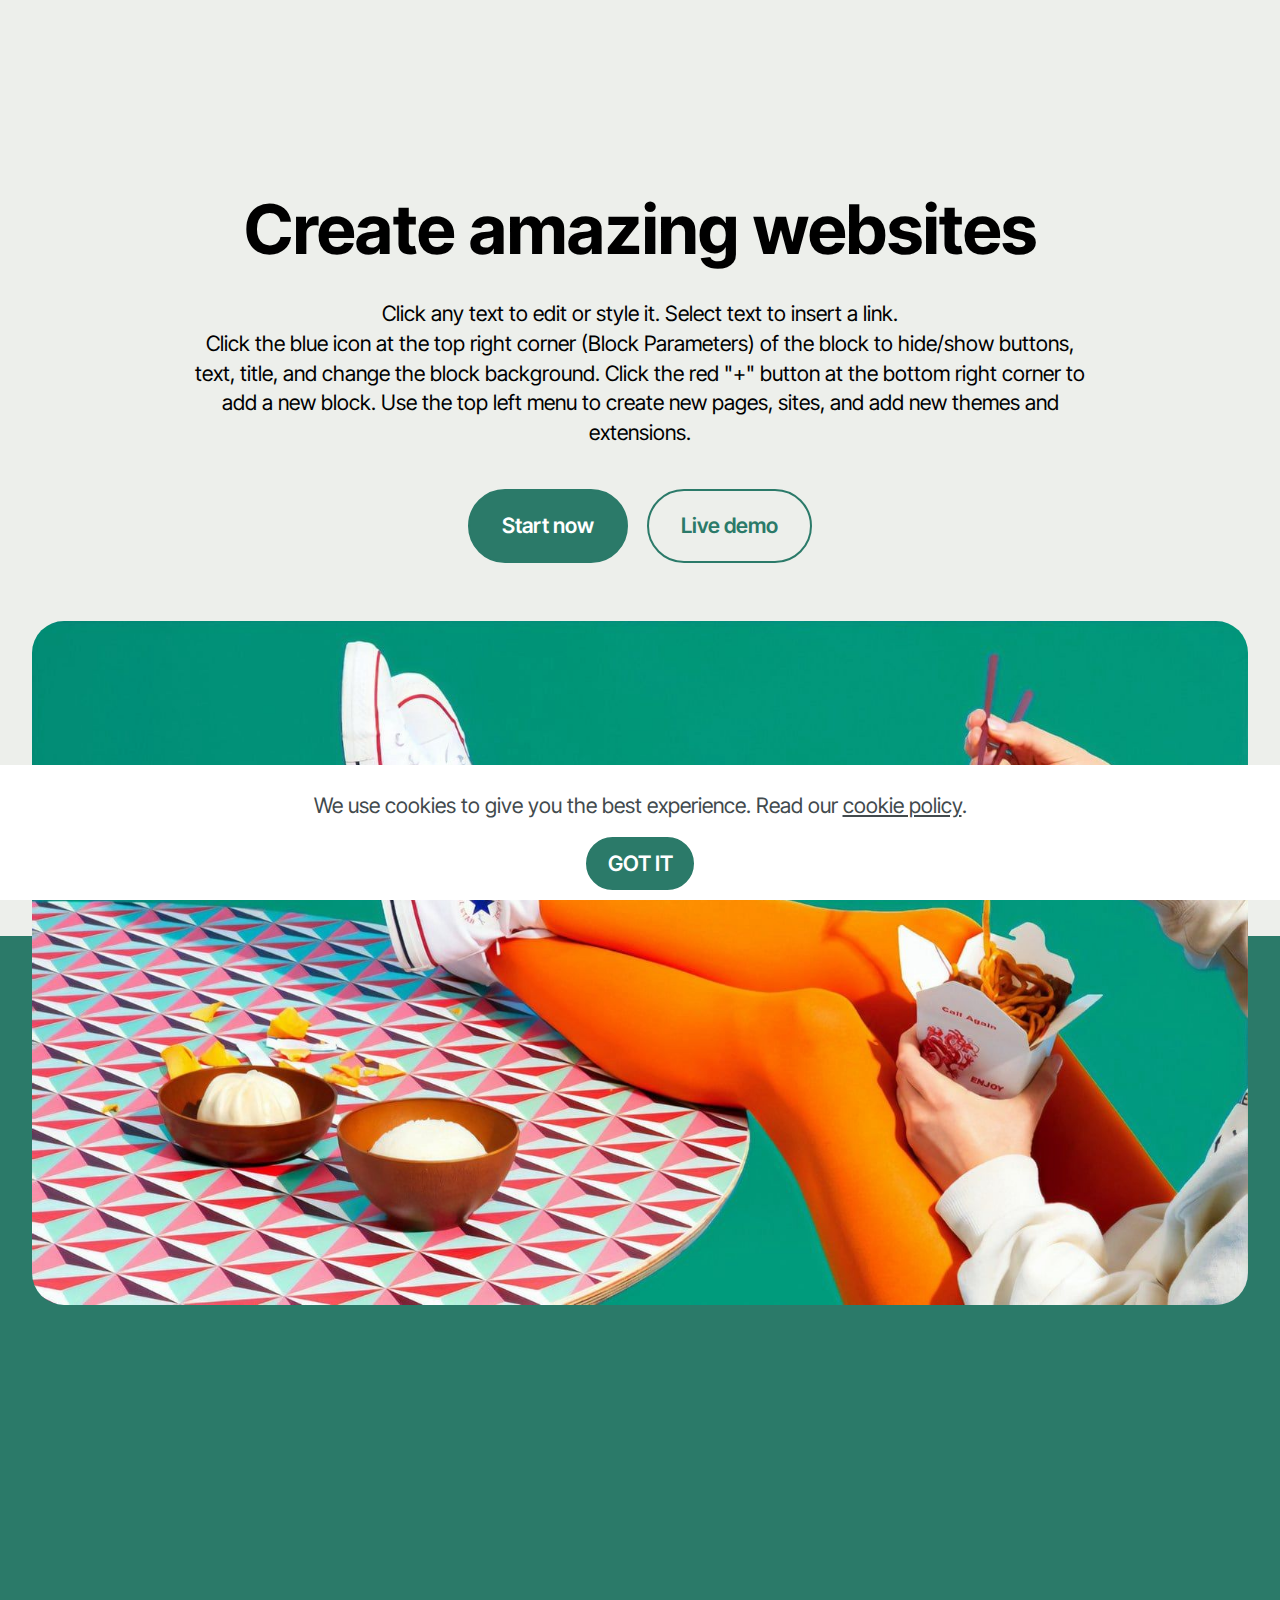
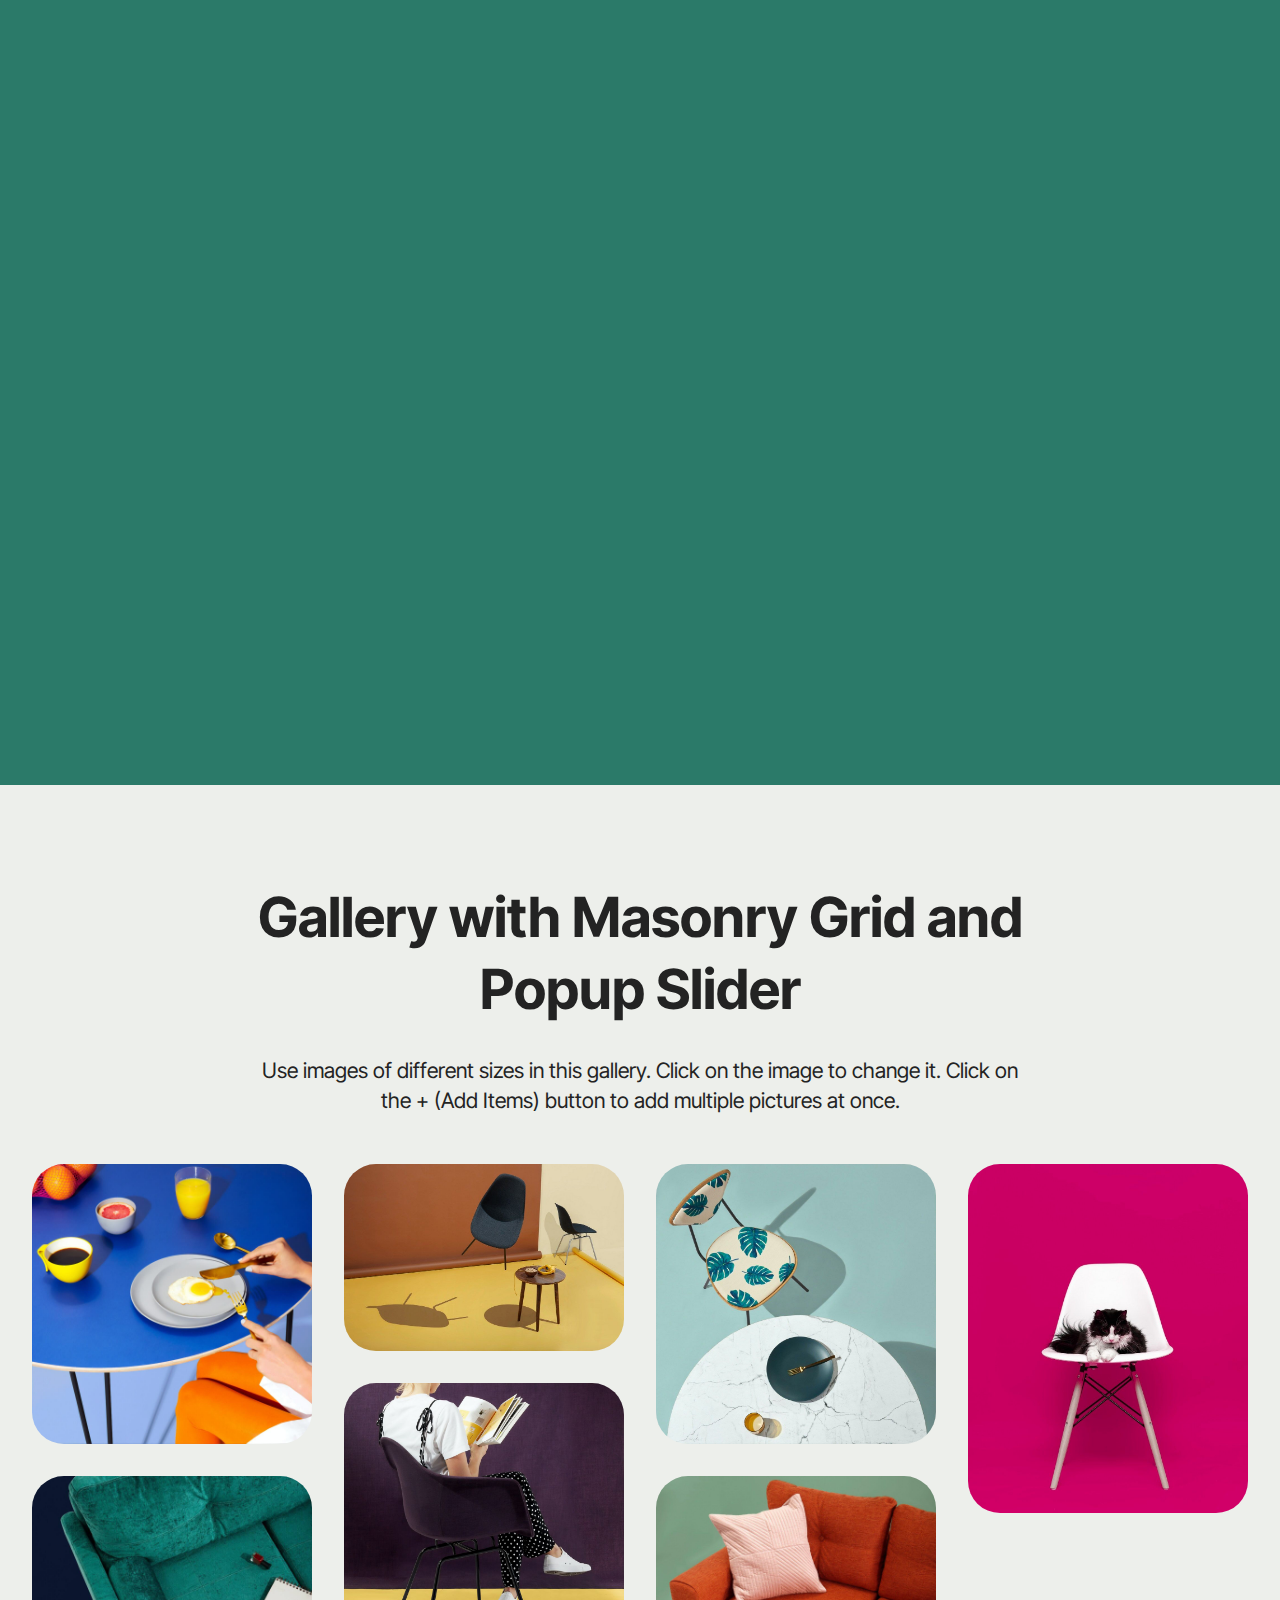
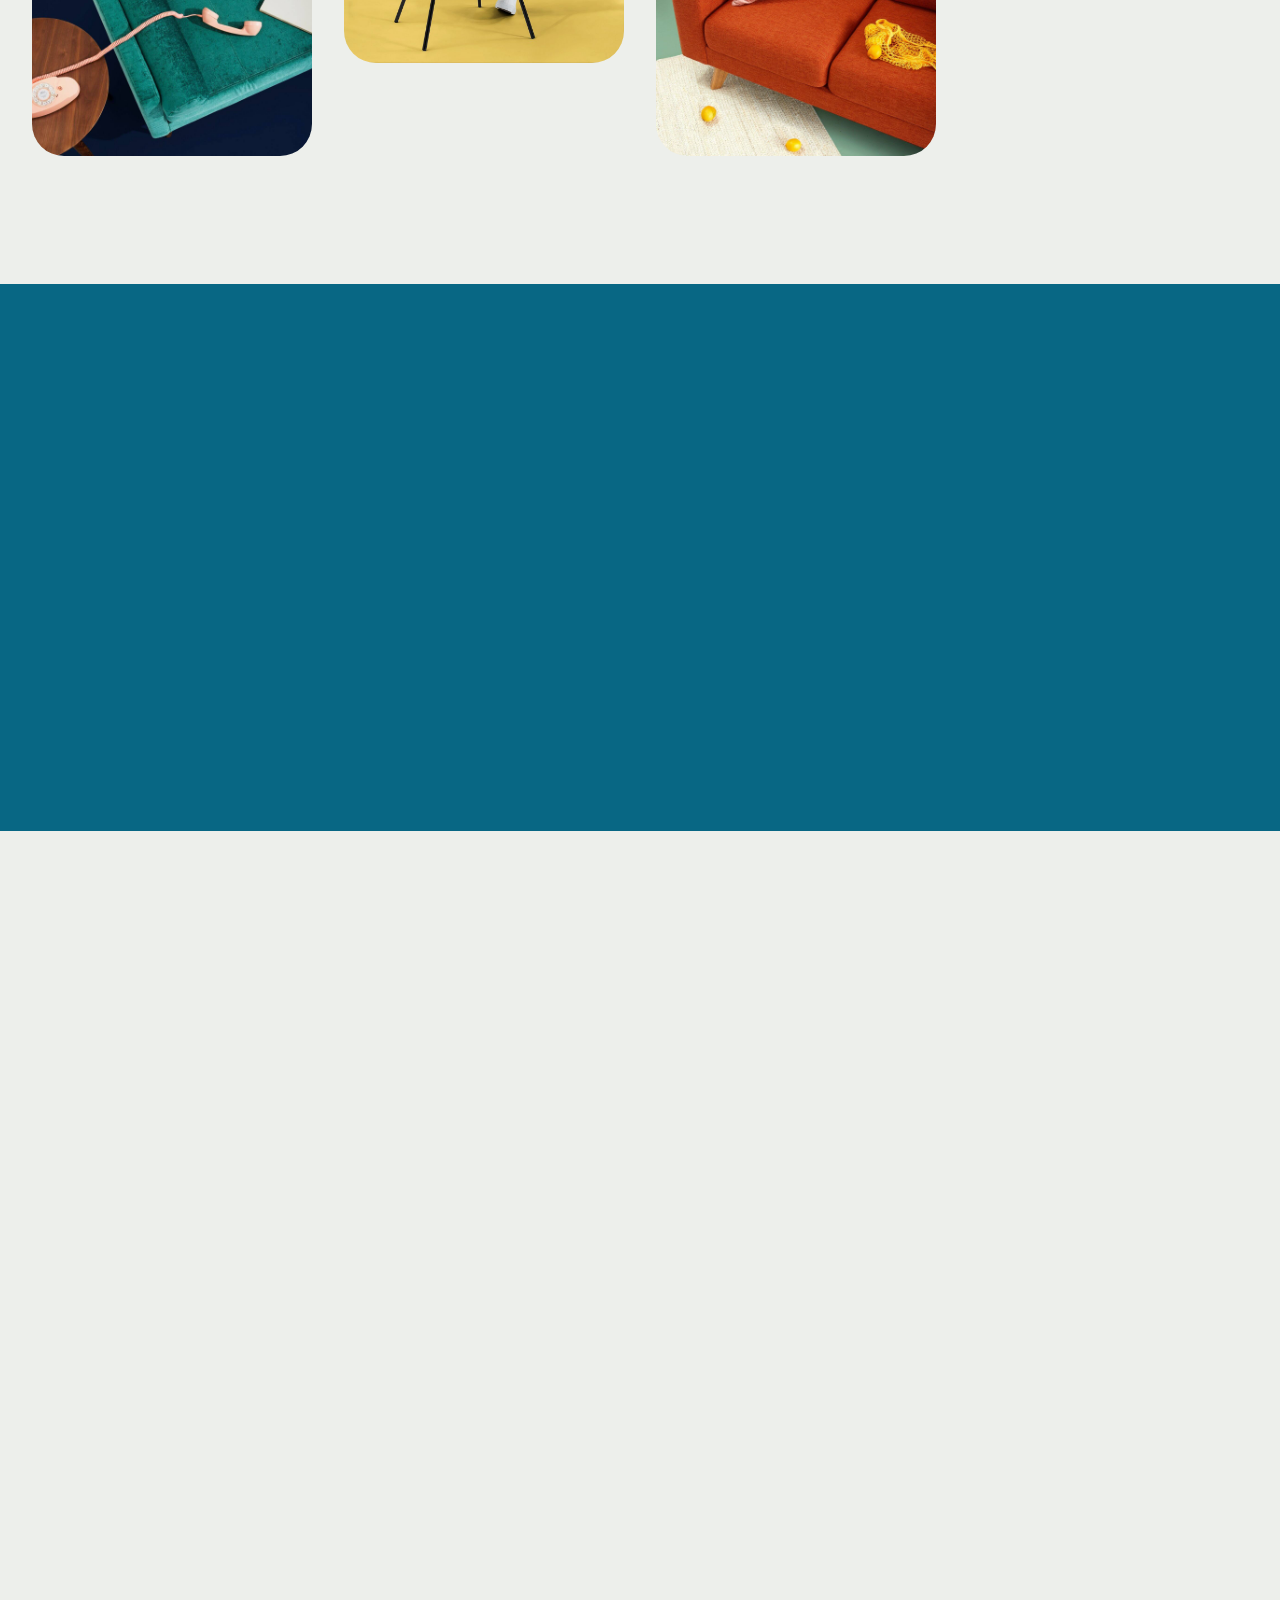
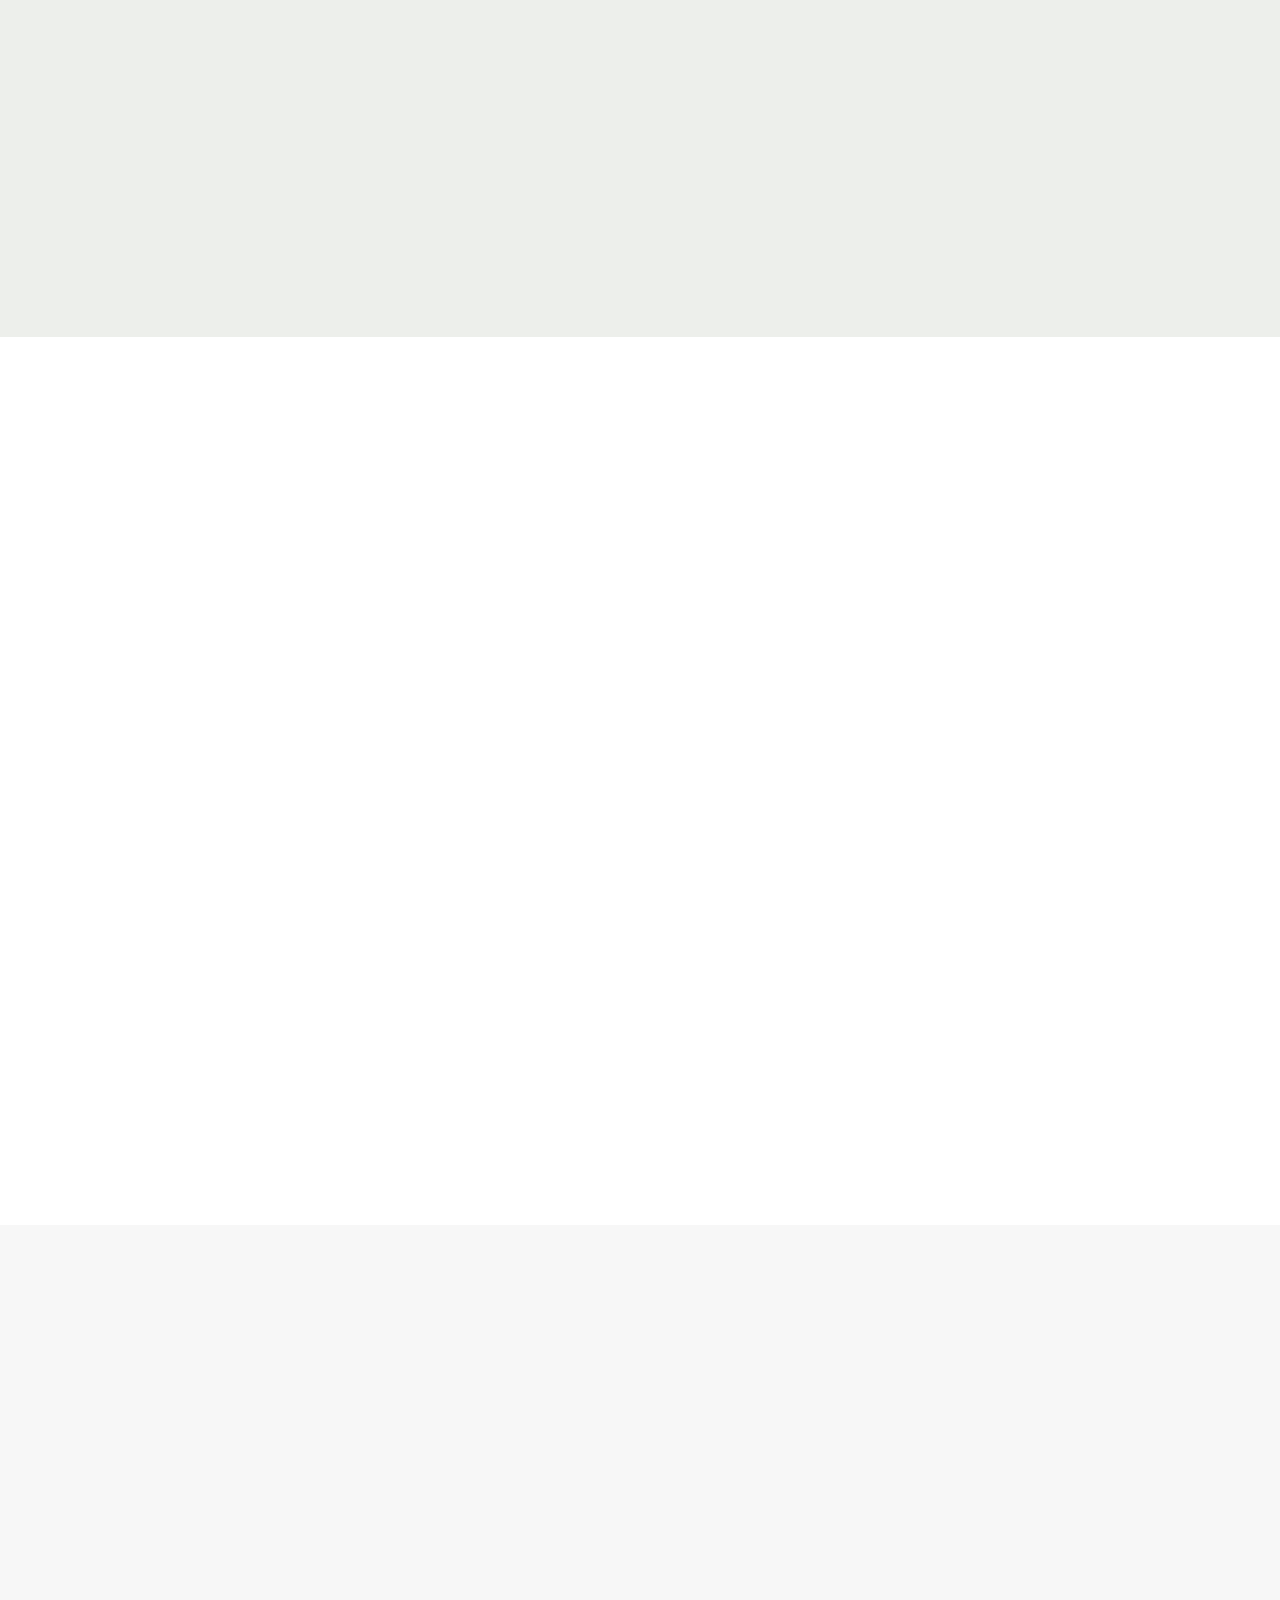
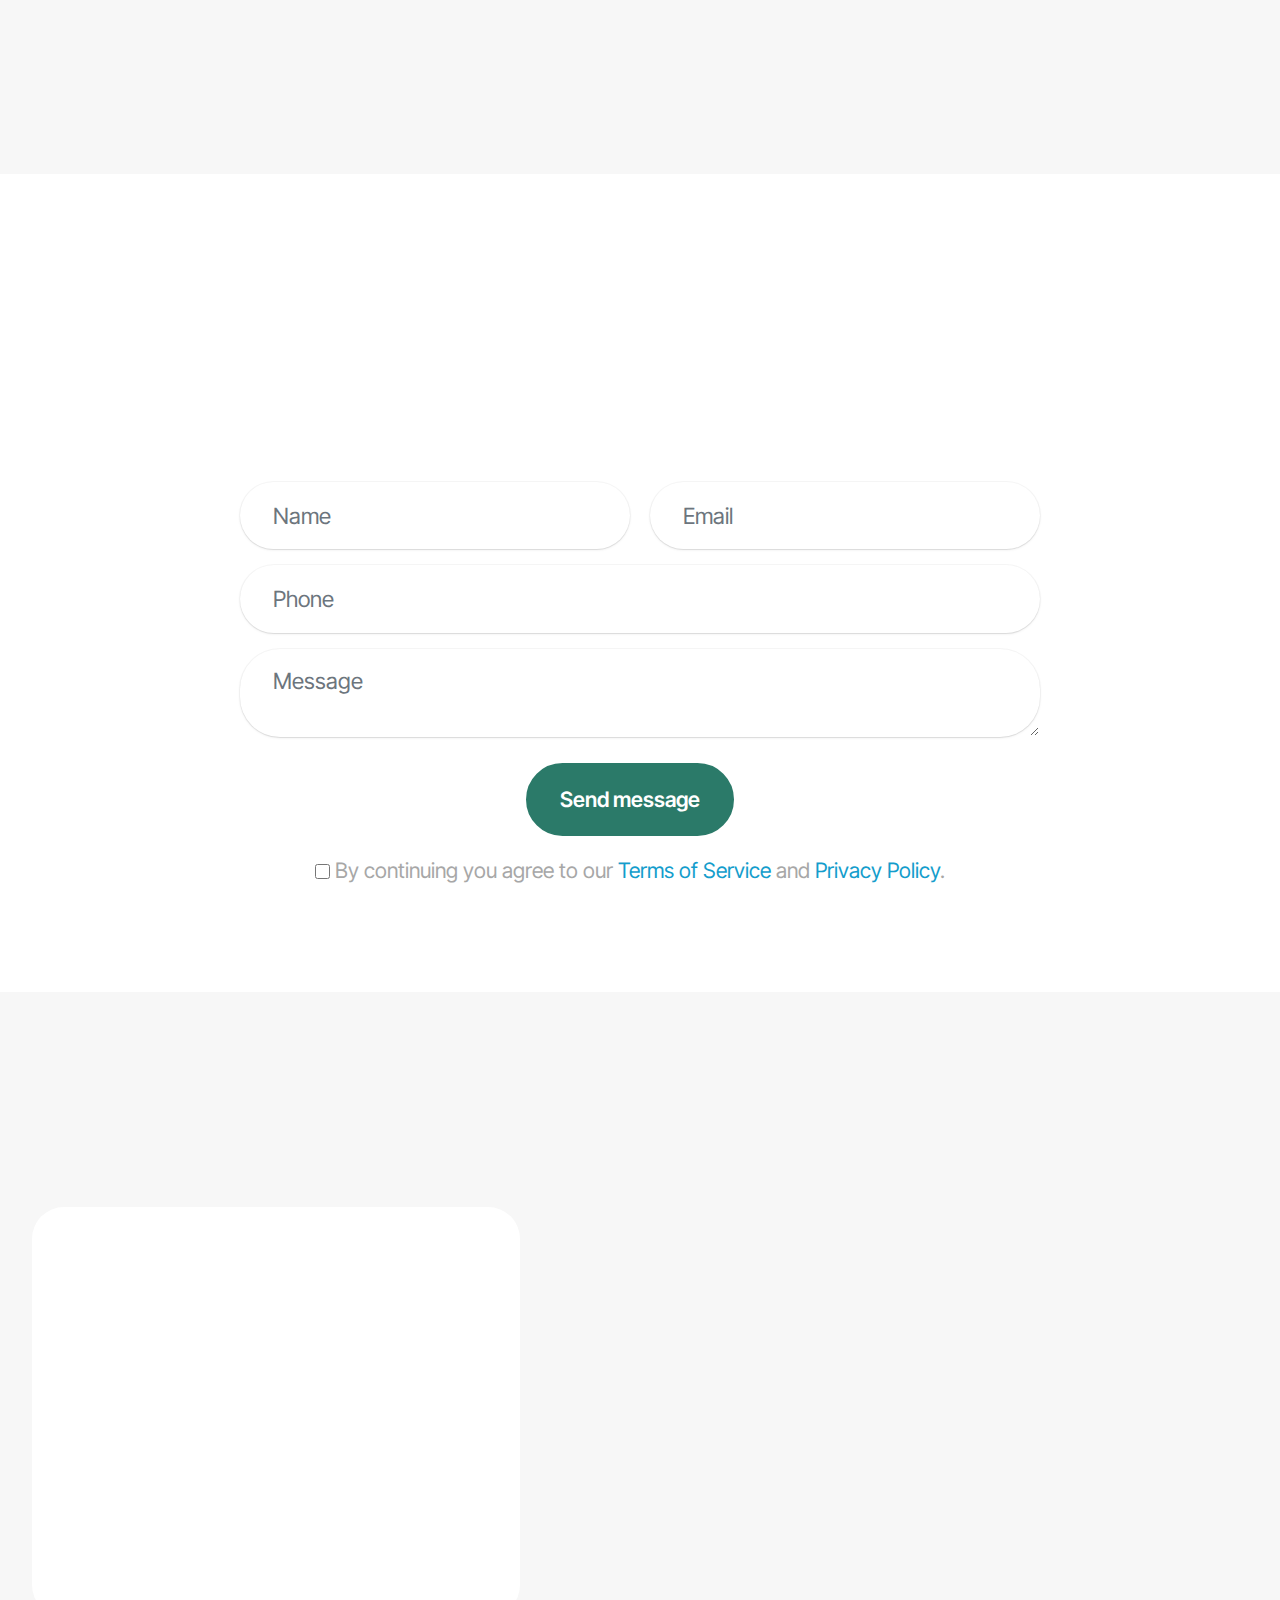
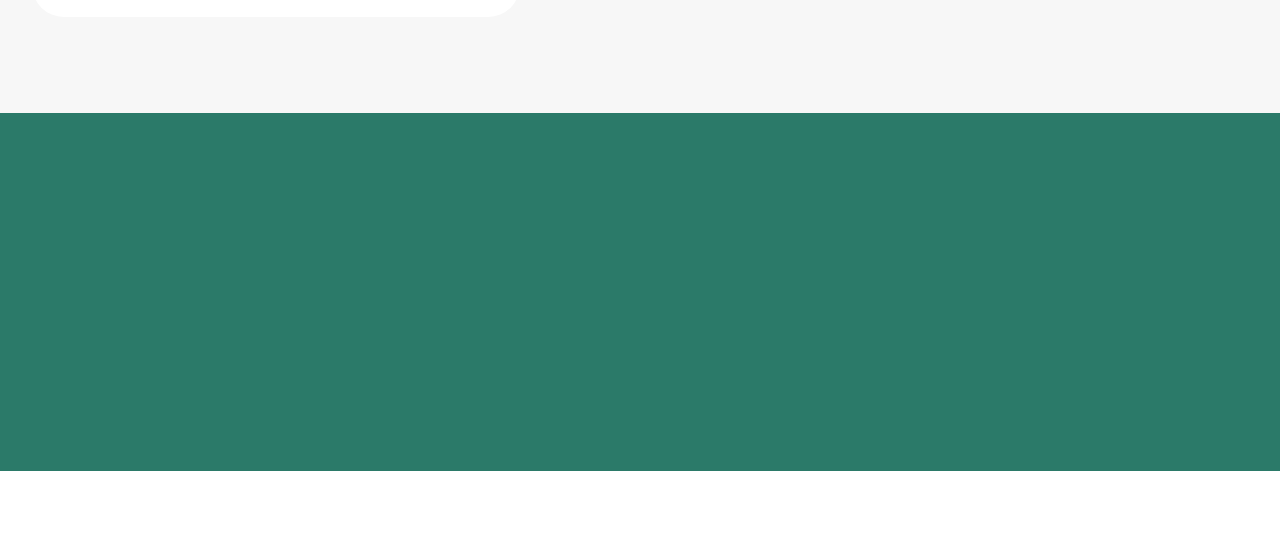
==== Main/index.html @ 3ef5ab10 "Add files via upload" ====
<!DOCTYPE html>
<html  >
<head>
  <!-- Site made with Mobirise Website Builder v6.0.1, https://mobirise.com -->
  <meta charset="UTF-8">
  <meta http-equiv="X-UA-Compatible" content="IE=edge">
  <meta name="generator" content="Mobirise v6.0.1, mobirise.com">
  <meta name="viewport" content="width=device-width, initial-scale=1, minimum-scale=1">
  <link rel="shortcut icon" href="assets/images/logo5.png" type="image/x-icon">
  <meta name="description" content="">
  
  
  <title>Home</title>
  <link rel="stylesheet" href="assets/web/assets/mobirise-icons2/mobirise2.css">
  <link rel="stylesheet" href="assets/bootstrap/css/bootstrap.min.css">
  <link rel="stylesheet" href="assets/bootstrap/css/bootstrap-grid.min.css">
  <link rel="stylesheet" href="assets/bootstrap/css/bootstrap-reboot.min.css">
  <link rel="stylesheet" href="assets/web/assets/gdpr-plugin/gdpr-styles.css">
  <link rel="stylesheet" href="assets/animatecss/animate.css">
  <link rel="stylesheet" href="assets/socicon/css/styles.css">
  <link rel="stylesheet" href="assets/theme/css/style.css">
  <link rel="stylesheet" href="assets/gallery/style.css">
  <link rel="preload" href="https://fonts.googleapis.com/css?family=Inter+Tight:100,200,300,400,500,600,700,800,900,100i,200i,300i,400i,500i,600i,700i,800i,900i&display=swap" as="style" onload="this.onload=null;this.rel='stylesheet'">
  <noscript><link rel="stylesheet" href="https://fonts.googleapis.com/css?family=Inter+Tight:100,200,300,400,500,600,700,800,900,100i,200i,300i,400i,500i,600i,700i,800i,900i&display=swap"></noscript>
  <link rel="preload" as="style" href="assets/mobirise/css/mbr-additional.css?v=JPwCEB"><link rel="stylesheet" href="assets/mobirise/css/mbr-additional.css?v=JPwCEB" type="text/css">

  
  
  
</head>
<body>
  
  <section data-bs-version="5.1" class="header5 cid-tJS6uM4N87" id="header05-1">
	

	
	
	<div class="topbg"></div>
	<div class="align-center container">
		<div class="row justify-content-center">
			<div class="col-md-12 col-lg-9">
				<h1 class="mbr-section-title mbr-fonts-style mb-4 display-1"><strong>Create amazing websites</strong></h1>
				<p class="mbr-text mbr-fonts-style mb-4 display-7">Click any text to edit or style it. Select text to insert a link.
<br>Click the blue icon at the top right corner (Block Parameters) of the block to hide/show buttons, text, title, and change the block background. Click the red "+" button at the bottom right corner to add a new block. Use the top left menu to create new pages, sites, and add new themes and extensions.</p>
				<div class="mbr-section-btn mt-3"><a class="btn btn-primary display-7" href="index.html#form02-6">Start now</a> <a class="btn btn-primary-outline display-7" href="index.html#gallery02-v">Live demo</a></div>
			</div>
		</div>
		<div class="row mt-5 justify-content-center">
			<div class="col-12 col-lg-12">
				<img src="assets/images/11.jpg" alt="Mobirise Website Builder" title="">
			</div>
		</div>
	</div>
</section>

<section data-bs-version="5.1" class="features4 cid-tMlEXTHLbS" id="features04-w">
	
	
	<div class="container">
		<div class="row justify-content-center">
			<div class="col-12 content-head">
				<div class="mbr-section-head mb-5">
					<h4 class="mbr-section-title mbr-fonts-style align-center mb-0 display-2"><strong>Our Services</strong></h4>
					<h5 class="mbr-section-subtitle mbr-fonts-style align-center mb-0 mt-4 display-7">Hover over pictures to add more cards or rearrange them with the Tools panel. Add multiple cards by selecting multiple images. You can set the number of columns in Block Parameters.</h5>
					
				</div>
			</div>
		</div>
		<div class="row">
			<div class="item features-image col-12 col-md-6 col-lg-4">
				<div class="item-wrapper">
					<div class="item-img">
						<img src="assets/images/gallery03.jpg" alt="Mobirise Website Builder">
					</div>
					<div class="item-content">
						<h5 class="item-title mbr-fonts-style display-5">
							<strong>Marketing</strong>
						</h5>
						
						<p class="mbr-text mbr-fonts-style display-7">
							Service Description. You can show/hide the title, subtitle, text, button in the Block Parameters
						</p>
						<div class="mbr-section-btn item-footer"><a href="" class="btn item-btn btn-primary display-7">Learn more</a></div>
					</div>

				</div>
			</div>
			<div class="item features-image col-12 col-md-6 col-lg-4">
				<div class="item-wrapper">
					<div class="item-img">
						<img src="assets/images/gallery05.jpg" alt="Mobirise Website Builder">
					</div>
					<div class="item-content">
						<h5 class="item-title mbr-fonts-style display-5">
							<strong>Promotion</strong>
						</h5>
						
						<p class="mbr-text mbr-fonts-style display-7">
							Service Description. You can show/hide the title, subtitle, text, button in the Block Parameters
						</p>
						<div class="mbr-section-btn item-footer"><a href="" class="btn item-btn btn-primary display-7">Learn more</a></div>
					</div>
				</div>
			</div>
			<div class="item features-image col-12 col-md-6 col-lg-4">
				<div class="item-wrapper">
					<div class="item-img">
						<img src="assets/images/gallery02.jpg" alt="Mobirise Website Builder">
					</div>
					<div class="item-content">
						<h5 class="item-title mbr-fonts-style display-5">
							<strong>Branding</strong>
						</h5>
						
						<p class="mbr-text mbr-fonts-style display-7">
							Service Description. You can show/hide the title, subtitle, text, button in the Block Parameters<br>
						</p>
						<div class="mbr-section-btn item-footer"><a href="" class="btn item-btn btn-primary display-7">Learn more</a></div>
					</div>
				</div>
			</div>
		</div>
	</div>
</section>

<section data-bs-version="5.1" class="gallery1 mbr-gallery cid-tMlDYtQ5fF" id="gallery02-v">
    

    
    

    <div class="container-fluid">
        <div class="row justify-content-center">
            <div class="col-12 content-head">
                <div class="mbr-section-head mb-5">
                    <h3 class="mbr-section-title mbr-fonts-style align-center m-0 display-2"><strong>Gallery with Masonry Grid and Popup Slider</strong></h3>
                    <h4 class="mbr-section-subtitle mbr-fonts-style align-center mb-0 mt-4 display-7">Use images of different sizes in this gallery. Click on the image to change it. Click on the + (Add Items) button to add multiple pictures at once.</h4>
                </div>
            </div>
        </div>
        <div class="row mbr-gallery mbr-masonry" data-masonry="{&quot;percentPosition&quot;: true }">
            <div class="col-12 col-md-6 col-lg-3 item gallery-image">
                <div class="item-wrapper" data-toggle="modal" data-bs-toggle="modal" data-target="#uFPf3iZdy3-modal" data-bs-target="#uFPf3iZdy3-modal">
                    <img class="w-100" src="assets/images/gallery03.jpg" alt="Mobirise Website Builder" data-slide-to="0" data-bs-slide-to="0" data-target="#lb-uFPf3iZdy3" data-bs-target="#lb-uFPf3iZdy3">
                    <div class="icon-wrapper">
                        <span class="mobi-mbri mobi-mbri-search mbr-iconfont mbr-iconfont-btn"></span>
                    </div>
                </div>
                
            </div>
            <div class="col-12 col-md-6 col-lg-3 item gallery-image">
                <div class="item-wrapper" data-toggle="modal" data-bs-toggle="modal" data-target="#uFPf3iZdy3-modal" data-bs-target="#uFPf3iZdy3-modal">
                    <img class="w-100" src="assets/images/gallery13.jpg" alt="Mobirise Website Builder" data-slide-to="1" data-bs-slide-to="1" data-target="#lb-uFPf3iZdy3" data-bs-target="#lb-uFPf3iZdy3">
                    <div class="icon-wrapper">
                        <span class="mobi-mbri mobi-mbri-search mbr-iconfont mbr-iconfont-btn"></span>
                    </div>
                </div>
                
            </div>
            <div class="col-12 col-md-6 col-lg-3 item gallery-image">
                <div class="item-wrapper" data-toggle="modal" data-bs-toggle="modal" data-target="#uFPf3iZdy3-modal" data-bs-target="#uFPf3iZdy3-modal">
                    <img class="w-100" src="assets/images/gallery10.jpg" alt="Mobirise Website Builder" data-slide-to="2" data-bs-slide-to="2" data-target="#lb-uFPf3iZdy3" data-bs-target="#lb-uFPf3iZdy3">
                    <div class="icon-wrapper">
                        <span class="mobi-mbri mobi-mbri-search mbr-iconfont mbr-iconfont-btn"></span>
                    </div>
                </div>
                
            </div>
            <div class="col-12 col-md-6 col-lg-3 item gallery-image">
                <div class="item-wrapper" data-toggle="modal" data-bs-toggle="modal" data-target="#uFPf3iZdy3-modal" data-bs-target="#uFPf3iZdy3-modal">
                    <img class="w-100" src="assets/images/gallery08.jpg" alt="Mobirise Website Builder" data-slide-to="3" data-bs-slide-to="3" data-target="#lb-uFPf3iZdy3" data-bs-target="#lb-uFPf3iZdy3">
                    <div class="icon-wrapper">
                        <span class="mobi-mbri mobi-mbri-search mbr-iconfont mbr-iconfont-btn"></span>
                    </div>
                </div>
                
            </div>
            <div class="col-12 col-md-6 col-lg-3 item gallery-image">
                <div class="item-wrapper" data-toggle="modal" data-bs-toggle="modal" data-target="#uFPf3iZdy3-modal" data-bs-target="#uFPf3iZdy3-modal">
                    <img class="w-100" src="assets/images/gallery06.jpg" alt="Mobirise Website Builder" data-slide-to="4" data-bs-slide-to="4" data-target="#lb-uFPf3iZdy3" data-bs-target="#lb-uFPf3iZdy3">
                    <div class="icon-wrapper">
                        <span class="mobi-mbri mobi-mbri-search mbr-iconfont mbr-iconfont-btn"></span>
                    </div>
                </div>
                
            </div>
            <div class="col-12 col-md-6 col-lg-3 item gallery-image">
                <div class="item-wrapper" data-toggle="modal" data-bs-toggle="modal" data-target="#uFPf3iZdy3-modal" data-bs-target="#uFPf3iZdy3-modal">
                    <img class="w-100" src="assets/images/gallery02.jpg" alt="Mobirise Website Builder" data-slide-to="5" data-bs-slide-to="5" data-target="#lb-uFPf3iZdy3" data-bs-target="#lb-uFPf3iZdy3">
                    <div class="icon-wrapper">
                        <span class="mobi-mbri mobi-mbri-search mbr-iconfont mbr-iconfont-btn"></span>
                    </div>
                </div>
                
            </div>
            <div class="col-12 col-md-6 col-lg-3 item gallery-image">
                <div class="item-wrapper" data-toggle="modal" data-bs-toggle="modal" data-target="#uFPf3iZdy3-modal" data-bs-target="#uFPf3iZdy3-modal">
                    <img class="w-100" src="assets/images/gallery01.jpg" alt="Mobirise Website Builder" data-slide-to="6" data-bs-slide-to="6" data-target="#lb-uFPf3iZdy3" data-bs-target="#lb-uFPf3iZdy3">
                    <div class="icon-wrapper">
                        <span class="mobi-mbri mobi-mbri-search mbr-iconfont mbr-iconfont-btn"></span>
                    </div>
                </div>
                
            </div>
        </div>

        <div class="modal mbr-slider" tabindex="-1" role="dialog" aria-hidden="true" id="uFPf3iZdy3-modal">
            <div class="modal-dialog" role="document">
                <div class="modal-content">
                    <div class="modal-body">
                        <div class="carousel slide" id="lb-uFPf3iZdy3" data-interval="5000" data-bs-interval="5000">
                            <div class="carousel-inner">
                                <div class="carousel-item active">
                                    <img class="d-block w-100" src="assets/images/gallery03.jpg" alt="Mobirise Website Builder">
                                </div>
                                <div class="carousel-item">
                                    <img class="d-block w-100" src="assets/images/gallery13.jpg" alt="Mobirise Website Builder">
                                </div>
                                <div class="carousel-item">
                                    <img class="d-block w-100" src="assets/images/gallery10.jpg" alt="Mobirise Website Builder">
                                </div>
                                <div class="carousel-item">
                                    <img class="d-block w-100" src="assets/images/gallery08.jpg" alt="Mobirise Website Builder">
                                </div>
                                <div class="carousel-item">
                                    <img class="d-block w-100" src="assets/images/gallery06.jpg" alt="Mobirise Website Builder">
                                </div>
                                <div class="carousel-item">
                                    <img class="d-block w-100" src="assets/images/gallery02.jpg" alt="Mobirise Website Builder">
                                </div>
                                <div class="carousel-item">
                                    <img class="d-block w-100" src="assets/images/gallery01.jpg" alt="Mobirise Website Builder">
                                </div>
                            </div>
                            <ol class="carousel-indicators">
                                <li data-slide-to="0" data-bs-slide-to="0" class="active" data-target="#lb-uFPf3iZdy3" data-bs-target="#lb-uFPf3iZdy3"></li>
                                <li data-slide-to="1" data-bs-slide-to="1" data-target="#lb-uFPf3iZdy3" data-bs-target="#lb-uFPf3iZdy3"></li>
                                <li data-slide-to="2" data-bs-slide-to="2" data-target="#lb-uFPf3iZdy3" data-bs-target="#lb-uFPf3iZdy3"></li>
                                <li data-slide-to="3" data-bs-slide-to="3" data-target="#lb-uFPf3iZdy3" data-bs-target="#lb-uFPf3iZdy3"></li>
                                <li data-slide-to="4" data-bs-slide-to="4" data-target="#lb-uFPf3iZdy3" data-bs-target="#lb-uFPf3iZdy3"></li>
                                <li data-slide-to="5" data-bs-slide-to="5" data-target="#lb-uFPf3iZdy3" data-bs-target="#lb-uFPf3iZdy3"></li>
                                <li data-slide-to="6" data-bs-slide-to="6" data-target="#lb-uFPf3iZdy3" data-bs-target="#lb-uFPf3iZdy3"></li>
                            </ol>
                            <a role="button" href="" class="close" data-dismiss="modal" data-bs-dismiss="modal" aria-label="Close">
                            </a>
                            <a class="carousel-control-prev carousel-control" role="button" data-slide="prev" data-bs-slide="prev" href="#lb-uFPf3iZdy3">
                                <span class="mobi-mbri mobi-mbri-arrow-prev" aria-hidden="true"></span>
                                <span class="sr-only visually-hidden">Previous</span>
                            </a>
                            <a class="carousel-control-next carousel-control" role="button" data-slide="next" data-bs-slide="next" href="#lb-uFPf3iZdy3">
                                <span class="mobi-mbri mobi-mbri-arrow-next" aria-hidden="true"></span>
                                <span class="sr-only visually-hidden">Next</span>
                            </a>
                        </div>
                    </div>
                </div>
            </div>
        </div>
    </div>
</section>

<section data-bs-version="5.1" class="header09 cid-tLAX5BnXkJ" id="header09-q">
	
	
	<div class="container">
		<div class="row">
			<div class="content-wrap col-12 col-md-8">
				<h1 class="mbr-section-title mbr-fonts-style mbr-white mb-4 display-1"><strong>Unlock boundless possibilities</strong></h1>
				
				<p class="mbr-fonts-style mbr-text mbr-white mb-4 display-7">
					Mobirise Free Website Maker is perfect for non-techies and great for pro-coders for fast prototyping and small customers' projects.
				</p>
				<div class="mbr-section-btn"><a class="btn btn-white-outline display-7" href="https://mobiri.se">Learn more</a></div>
			</div>
		</div>
	</div>
</section>

<section data-bs-version="5.1" class="header7 cid-tLeaLmEeFr" id="header07-h">
  

  
  
  
  <div class="align-center container">
    <div class="row justify-content-center">
      <div class="col-md-12 col-lg-9 mb-5">
        <h1 class="mbr-section-title mbr-fonts-style display-1"><strong>Block with video</strong>
        </h1>
        <p class="mbr-text mbr-fonts-style mt-4 display-7">
          Click on the media content to replace it. In some blocks, you can change media content via Block Parameters.
        </p>
        
      </div>
    </div>

    <div class="row justify-content-center">
      <div class="mbr-figure col-12 col-md-12"><iframe class="mbr-embedded-video" src="https://www.youtube.com/embed/sGpPgQeEyOc?rel=0&amp;amp;mute=1&amp;showinfo=0&amp;autoplay=1&amp;loop=1&amp;playlist=sGpPgQeEyOc" width="1280" height="720" frameborder="0" allowfullscreen></iframe></div>
    </div>
  </div>
</section>

<section data-bs-version="5.1" class="header1 cid-tJS9vXDdRK" id="header01-7">
	

	
	

	<div class="container">
		<div class="row justify-content-center">
			<div class="col-12 col-md-12 col-lg-7 image-wrapper">
				<img class="w-100" src="assets/images/gallery01.jpg" alt="Mobirise Website Builder">
			</div>
			<div class="col-12 col-lg col-md-12">
				<div class="text-wrapper align-left">
					<h1 class="mbr-section-title mbr-fonts-style mb-4 display-2"><strong>About us</strong></h1>
					<p class="mbr-text mbr-fonts-style mb-4 display-7">
						Most blocks can be used with various types of backgrounds: color, pictures, or videos. It can be set in Block Parameters.&nbsp;You can show/hide the title, subtitle, text, button in the Block Parameters (blue gear icon at the top right corner of the block).&nbsp;</p>
					<div class="mbr-section-btn mt-3"><a class="btn btn-primary display-7" href="https://mobiri.se">Start now</a></div>
				</div>
			</div>
		</div>
	</div>
</section>

<section data-bs-version="5.1" class="features15 cid-tLek7gQhG7" id="features015-m">
	

	
	
	<div class="container">
		<div class="mbr-section-head mb-5">
			<h4 class="mbr-section-title mbr-fonts-style align-center mb-0 display-2">
			  <strong>Why us?</strong></h4>
			
		  </div>
		<div class="row justify-content-center">
			<div class="item features-without-image col-12 col-lg-4">
				<div class="item-wrapper">
					<div class="img-wrapper">
						<img src="assets/images/shop1.jpg" alt="Mobirise Website Builder">
					</div>
					<div class="card-box">
						<h4 class="card-title mbr-fonts-style mb-3 display-5">
							<strong>Free</strong></h4>
						<h5 class="card-text mbr-fonts-style display-7">
							Mobirise is a free website builder. Mobirise is a free website builder. Mobirise is a free website builder.</h5>
					</div>
				</div>
			</div>
			<div class="item features-without-image col-12 col-lg-4">
				<div class="item-wrapper">
					<div class="img-wrapper">
						<img src="assets/images/shop2.jpg" alt="Mobirise Website Builder">
					</div>
					<div class="card-box">
						<h4 class="card-title mbr-fonts-style mb-3 display-5">
							<strong>Easy</strong></h4>
						<h5 class="card-text mbr-fonts-style display-7">
							Create landing pages with ease. Create landing pages with ease. Create landing pages with ease.<br><br></h5>
					</div>
				</div>
			</div>
			<div class="item features-without-image col-12 col-lg-4">
				<div class="item-wrapper">
					<div class="img-wrapper">
						<img src="assets/images/shop3.jpg" alt="Mobirise Website Builder">
					</div>
					<div class="card-box">
						<h4 class="card-title mbr-fonts-style mb-3 display-5">
							<strong>Beautiful</strong></h4>
						<h5 class="card-text mbr-fonts-style display-7">
							Build a website with Mobirise. Build a web page with Mobirise. Create a website with Mobirise.</h5>
					</div>
				</div>
			</div>
		</div>
	</div>
</section>

<section data-bs-version="5.1" class="form5 cid-tJS9pBcTSa" id="form02-6">
    
    
    <div class="container">
        <div class="mbr-section-head mb-5">
            <h3 class="mbr-section-title mbr-fonts-style align-center mb-0 display-2">
                <strong>Contact Form</strong></h3>
            <h4 class="mbr-section-subtitle mbr-fonts-style align-center mb-0 mt-4 display-7">To change your notification email, click on any form field below.
<div>The number of submissions is limited to 10 per day without the Form Builder.</div></h4>
        </div>
        <div class="row justify-content-center mt-4">
            <div class="col-lg-8 mx-auto mbr-form" data-form-type="formoid">
                <form action="https://mobirise.eu/" method="POST" class="mbr-form form-with-styler" data-form-title="Form Name"><input type="hidden" name="email" data-form-email="true" value="Hi+irNVD3DMJvDjIRQA7H7uHQ/wC9p+wpJMtvBeM8k9i0BGq7dZGKPoOo+01VtsLtPm6TJ2exsYWA6ouRNKLsbCieJP9PX45BK/zFWFEJM6th3dr2PiCQbhqnF1l8cpu">
                    <div class="row">
                        <div hidden="hidden" data-form-alert="" class="alert alert-success col-12">Thanks for filling out the form!</div>
                        <div hidden="hidden" data-form-alert-danger="" class="alert alert-danger col-12">
                            Oops...! some problem!
                        </div>
                    </div>
                    <div class="dragArea row">
                        <div class="col-md col-sm-12 form-group mb-3" data-for="name">
                            <input type="text" name="name" placeholder="Name" data-form-field="name" class="form-control" value="" id="name-form02-6">
                        </div>
                        <div class="col-md col-sm-12 form-group mb-3" data-for="email">
                            <input type="email" name="email" placeholder="Email" data-form-field="email" class="form-control" value="" id="email-form02-6">
                        </div>
                        <div class="col-12 form-group mb-3" data-for="phone">
                            <input type="tel" name="phone" placeholder="Phone" data-form-field="phone" class="form-control" value="" id="phone-form02-6">
                        </div>
                        <div class="col-12 form-group mb-3" data-for="textarea">
                            <textarea name="textarea" placeholder="Message" data-form-field="textarea" class="form-control" id="textarea-form02-6"></textarea>
                        </div>
                        <div class="col-lg-12 col-md-12 col-sm-12 align-center mbr-section-btn">
                            <button type="submit" class="btn btn-primary display-7">Send message</button>
                        </div>
                    </div>
                <span class="gdpr-block">
<label>
<span class="textGDPR display-7" style="color: #a7a7a7"><input type="checkbox" name="gdpr" id="gdpr-form02-6" required="">By continuing you agree to our <a style="color: #149dcc; text-decoration: none;" href="terms.html">Terms of Service</a> and <a style="color: #149dcc; text-decoration: none;" href="policy.html">Privacy Policy</a>.</span>
</label>
</span></form>
            </div>
        </div>
    </div>
</section>

<section data-bs-version="5.1" class="contacts2 map1 cid-tLdYHD757A" id="contacts02-9">

    

    
    <div class="container">
        <div class="mbr-section-head mb-5">
            <h3 class="mbr-section-title mbr-fonts-style align-center mb-0 display-2">
                <strong>Contacts</strong>
            </h3>
            
        </div>
        <div class="row justify-content-center mt-4">
            <div class="card col-12 col-md-5">
                <div class="card-wrapper">
                    <div class="text-wrapper">
                        <h5 class="cardTitle mbr-fonts-style mb-2 display-5">
                        <strong>Get in touch</strong></h5>
                    <ul class="list mbr-fonts-style display-7">
                        <li class="mbr-text item-wrap"><span style="font-size: 1.4rem;">Phone: </span><a href="tel:+12345678910" class="text-primary" style="font-size: 1.4rem;">0 (800) 123 45 67</a><br></li>
                        <li class="mbr-text item-wrap">WhatsApp: <a href="https://wa.me/12345678910" class="text-primary">0 (800) 123 45 67</a></li>
                        <li class="mbr-text item-wrap">Email: <a href="mailto:info@site.com" class="text-primary">info@site.com</a></li><li class="mbr-text item-wrap"><br></li>
                        <li class="mbr-text item-wrap">Address: </li><li class="mbr-text item-wrap">350 5th Ave, New York, NY 10118</li><li class="mbr-text item-wrap"><span style="font-size: 1.4rem;">Working hours:</span><br></li><li class="mbr-text item-wrap">9:00AM - 6:00PM</li>
                    </ul>
                    </div>
                </div>
            </div>
            <div class="map-wrapper col-12 col-md-7">
                <div class="google-map"><iframe frameborder="0" style="border:0" src="https://www.google.com/maps/embed?pb=!1m14!1m8!1m3!1d6045.3003145248895!2d-73.9884657!3d40.7477229!3m2!1i1024!2i768!4f13.1!3m3!1m2!1s0x89c259a9ac1f1b85%3A0x7e33d1c0e7af3be4!2zMzUwIDV0aCBBdmUsIE5ldyBZb3JrLCBOWSAxMDExOCwg0KHQqNCQ!5e0!3m2!1sru!2sru!4v1689597362021!5m2!1sen!2sen" allowfullscreen=""></iframe></div>
            </div>
        </div>
    </div>
</section>

<section data-bs-version="5.1" class="footer1 programm5 cid-tJS9NNcTLZ" once="footers" id="footer03-8">

        

    

    <div class="container">
        <div class="row">

            <div class="row-links mb-4">
                <ul class="header-menu">
                  
                  
                  
                  
                <li class="header-menu-item mbr-fonts-style display-5"><a href="index.html#header01-7" class="text-danger">About</a></li><li class="header-menu-item mbr-fonts-style display-5"><a href="index.html#header01-7" class="text-danger">About</a></li><li class="header-menu-item mbr-fonts-style display-5"><a href="index.html#header01-7" class="text-danger">About</a></li></ul>
              </div>

            <div class="col-12">
                
            </div>
            <div class="col-12 mt-5">
                <p class="mbr-fonts-style copyright display-7">
                    © Copyright 2025 Airhopman - All Rights Reserved
                </p>
            </div>
        </div>
    </div>
</section><section class="display-7" style="padding: 0;align-items: center;justify-content: center;flex-wrap: wrap;    align-content: center;display: flex;position: relative;height: 4rem;"><a href="https://mobiri.se/3870580" style="flex: 1 1;height: 4rem;position: absolute;width: 100%;z-index: 1;"><img alt="" style="height: 4rem;" src="[data-uri]"></a><p style="margin: 0;text-align: center;" class="display-7">&#8204;</p><a style="z-index:1" href="https://mobirise.com/offline-website-builder.html">Offline Website Builder</a></section><script src="assets/bootstrap/js/bootstrap.bundle.min.js"></script>  <script src="assets/web/assets/cookies-alert-plugin/cookies-alert-core.js"></script>  <script src="assets/web/assets/cookies-alert-plugin/cookies-alert-script.js"></script>  <script src="assets/smoothscroll/smooth-scroll.js"></script>  <script src="assets/ytplayer/index.js"></script>  <script src="assets/masonry/masonry.pkgd.min.js"></script>  <script src="assets/imagesloaded/imagesloaded.pkgd.min.js"></script>  <script src="assets/theme/js/script.js"></script>  <script src="assets/gallery/player.min.js"></script>  <script src="assets/gallery/script.js"></script>  <script src="assets/formoid/formoid.min.js"></script>  
  
  
<input name="cookieData" type="hidden" data-cookie-cookiesAlertType='false' data-cookie-customDialogSelector='null' data-cookie-colorText='#424a4d' data-cookie-colorBg='rgb(255, 255, 255)' data-cookie-opacityOverlay='0' data-cookie-bgOpacity='100' data-cookie-textButton='GOT IT' data-cookie-rejectText='REJECT' data-cookie-colorButton='#2b7a69' data-cookie-rejectColor='#ffffff' data-cookie-colorLink='#424a4d' data-cookie-underlineLink='true' data-cookie-text="We use cookies to give you the best experience. Read our <a href='privacy.html'>cookie policy</a>.">
    <input name="animation" type="hidden">
  </body>
</html>
---- Main/assets/web/assets/mobirise-icons2/mobirise2.css ----
@font-face {
  font-family: 'Moririse2';
  font-display: swap;
  src:  url('mobirise2.eot?f2bix4');
  src:  url('mobirise2.eot?f2bix4#iefix') format('embedded-opentype'),
    url('mobirise2.ttf?f2bix4') format('truetype'),
    url('mobirise2.woff?f2bix4') format('woff'),
    url('mobirise2.svg?f2bix4#mobirise2') format('svg');
  font-weight: normal;
  font-style: normal;
}

[class^="mobi-"], [class*=" mobi-"] {
  /* use !important to prevent issues with browser extensions that change fonts */
  font-family: 'Moririse2' !important;
  speak: none;
  font-style: normal;
  font-weight: normal;
  font-variant: normal;
  text-transform: none;
  line-height: 1;

  /* Better Font Rendering =========== */
  -webkit-font-smoothing: antialiased;
  -moz-osx-font-smoothing: grayscale;
}

.mobi-mbri-add-submenu:before {
  content: "\e900";
}
.mobi-mbri-alert:before {
  content: "\e901";
}
.mobi-mbri-align-center:before {
  content: "\e902";
}
.mobi-mbri-align-justify:before {
  content: "\e903";
}
.mobi-mbri-align-left:before {
  content: "\e904";
}
.mobi-mbri-align-right:before {
  content: "\e905";
}
.mobi-mbri-android:before {
  content: "\e906";
}
.mobi-mbri-apple:before {
  content: "\e907";
}
.mobi-mbri-arrow-down:before {
  content: "\e908";
}
.mobi-mbri-arrow-next:before {
  content: "\e909";
}
.mobi-mbri-arrow-prev:before {
  content: "\e90a";
}
.mobi-mbri-arrow-up:before {
  content: "\e90b";
}
.mobi-mbri-bold:before {
  content: "\e90c";
}
.mobi-mbri-bookmark:before {
  content: "\e90d";
}
.mobi-mbri-bootstrap:before {
  content: "\e90e";
}
.mobi-mbri-briefcase:before {
  content: "\e90f";
}
.mobi-mbri-browse:before {
  content: "\e910";
}
.mobi-mbri-bulleted-list:before {
  content: "\e911";
}
.mobi-mbri-calendar:before {
  content: "\e912";
}
.mobi-mbri-camera:before {
  content: "\e913";
}
.mobi-mbri-cart-add:before {
  content: "\e914";
}
.mobi-mbri-cart-full:before {
  content: "\e915";
}
.mobi-mbri-cash:before {
  content: "\e916";
}
.mobi-mbri-change-style:before {
  content: "\e917";
}
.mobi-mbri-chat:before {
  content: "\e918";
}
.mobi-mbri-clock:before {
  content: "\e919";
}
.mobi-mbri-close:before {
  content: "\e91a";
}
.mobi-mbri-cloud:before {
  content: "\e91b";
}
.mobi-mbri-code:before {
  content: "\e91c";
}
.mobi-mbri-contact-form:before {
  content: "\e91d";
}
.mobi-mbri-credit-card:before {
  content: "\e91e";
}
.mobi-mbri-cursor-click:before {
  content: "\e91f";
}
.mobi-mbri-cust-feedback:before {
  content: "\e920";
}
.mobi-mbri-database:before {
  content: "\e921";
}
.mobi-mbri-delivery:before {
  content: "\e922";
}
.mobi-mbri-desktop:before {
  content: "\e923";
}
.mobi-mbri-devices:before {
  content: "\e924";
}
.mobi-mbri-down:before {
  content: "\e925";
}
.mobi-mbri-download-2:before {
  content: "\e926";
}
.mobi-mbri-download:before {
  content: "\e927";
}
.mobi-mbri-drag-n-drop-2:before {
  content: "\e928";
}
.mobi-mbri-drag-n-drop:before {
  content: "\e929";
}
.mobi-mbri-edit-2:before {
  content: "\e92a";
}
.mobi-mbri-edit:before {
  content: "\e92b";
}
.mobi-mbri-error:before {
  content: "\e92c";
}
.mobi-mbri-extension:before {
  content: "\e92d";
}
.mobi-mbri-features:before {
  content: "\e92e";
}
.mobi-mbri-file:before {
  content: "\e92f";
}
.mobi-mbri-flag:before {
  content: "\e930";
}
.mobi-mbri-folder:before {
  content: "\e931";
}
.mobi-mbri-gift:before {
  content: "\e932";
}
.mobi-mbri-github:before {
  content: "\e933";
}
.mobi-mbri-globe-2:before {
  content: "\e934";
}
.mobi-mbri-globe:before {
  content: "\e935";
}
.mobi-mbri-growing-chart:before {
  content: "\e936";
}
.mobi-mbri-hearth:before {
  content: "\e937";
}
.mobi-mbri-help:before {
  content: "\e938";
}
.mobi-mbri-home:before {
  content: "\e939";
}
.mobi-mbri-hot-cup:before {
  content: "\e93a";
}
.mobi-mbri-idea:before {
  content: "\e93b";
}
.mobi-mbri-image-gallery:before {
  content: "\e93c";
}
.mobi-mbri-image-slider:before {
  content: "\e93d";
}
.mobi-mbri-info:before {
  content: "\e93e";
}
.mobi-mbri-italic:before {
  content: "\e93f";
}
.mobi-mbri-key:before {
  content: "\e940";
}
.mobi-mbri-laptop:before {
  content: "\e941";
}
.mobi-mbri-layers:before {
  content: "\e942";
}
.mobi-mbri-left-right:before {
  content: "\e943";
}
.mobi-mbri-left:before {
  content: "\e944";
}
.mobi-mbri-letter:before {
  content: "\e945";
}
.mobi-mbri-like:before {
  content: "\e946";
}
.mobi-mbri-link:before {
  content: "\e947";
}
.mobi-mbri-lock:before {
  content: "\e948";
}
.mobi-mbri-login:before {
  content: "\e949";
}
.mobi-mbri-logout:before {
  content: "\e94a";
}
.mobi-mbri-magic-stick:before {
  content: "\e94b";
}
.mobi-mbri-map-pin:before {
  content: "\e94c";
}
.mobi-mbri-menu:before {
  content: "\e94d";
}
.mobi-mbri-mobile-2:before {
  content: "\e94e";
}
.mobi-mbri-mobile-horizontal:before {
  content: "\e94f";
}
.mobi-mbri-mobile:before {
  content: "\e950";
}
.mobi-mbri-mobirise:before {
  content: "\e951";
}
.mobi-mbri-more-horizontal:before {
  content: "\e952";
}
.mobi-mbri-more-vertical:before {
  content: "\e953";
}
.mobi-mbri-music:before {
  content: "\e954";
}
.mobi-mbri-new-file:before {
  content: "\e955";
}
.mobi-mbri-numbered-list:before {
  content: "\e956";
}
.mobi-mbri-opened-folder:before {
  content: "\e957";
}
.mobi-mbri-pages:before {
  content: "\e958";
}
.mobi-mbri-paper-plane:before {
  content: "\e959";
}
.mobi-mbri-paperclip:before {
  content: "\e95a";
}
.mobi-mbri-phone:before {
  content: "\e95b";
}
.mobi-mbri-photo:before {
  content: "\e95c";
}
.mobi-mbri-photos:before {
  content: "\e95d";
}
.mobi-mbri-pin:before {
  content: "\e95e";
}
.mobi-mbri-play:before {
  content: "\e95f";
}
.mobi-mbri-plus:before {
  content: "\e960";
}
.mobi-mbri-preview:before {
  content: "\e961";
}
.mobi-mbri-print:before {
  content: "\e962";
}
.mobi-mbri-protect:before {
  content: "\e963";
}
.mobi-mbri-question:before {
  content: "\e964";
}
.mobi-mbri-quote-left:before {
  content: "\e965";
}
.mobi-mbri-quote-right:before {
  content: "\e966";
}
.mobi-mbri-redo:before {
  content: "\e967";
}
.mobi-mbri-refresh:before {
  content: "\e968";
}
.mobi-mbri-responsive-2:before {
  content: "\e969";
}
.mobi-mbri-responsive:before {
  content: "\e96a";
}
.mobi-mbri-right:before {
  content: "\e96b";
}
.mobi-mbri-rocket:before {
  content: "\e96c";
}
.mobi-mbri-sad-face:before {
  content: "\e96d";
}
.mobi-mbri-sale:before {
  content: "\e96e";
}
.mobi-mbri-save:before {
  content: "\e96f";
}
.mobi-mbri-search:before {
  content: "\e970";
}
.mobi-mbri-setting-2:before {
  content: "\e971";
}
.mobi-mbri-setting-3:before {
  content: "\e972";
}
.mobi-mbri-setting:before {
  content: "\e973";
}
.mobi-mbri-share:before {
  content: "\e974";
}
.mobi-mbri-shopping-bag:before {
  content: "\e975";
}
.mobi-mbri-shopping-basket:before {
  content: "\e976";
}
.mobi-mbri-shopping-cart:before {
  content: "\e977";
}
.mobi-mbri-sites:before {
  content: "\e978";
}
.mobi-mbri-smile-face:before {
  content: "\e979";
}
.mobi-mbri-speed:before {
  content: "\e97a";
}
.mobi-mbri-star:before {
  content: "\e97b";
}
.mobi-mbri-success:before {
  content: "\e97c";
}
.mobi-mbri-sun:before {
  content: "\e97d";
}
.mobi-mbri-sun2:before {
  content: "\e97e";
}
.mobi-mbri-tablet-vertical:before {
  content: "\e97f";
}
.mobi-mbri-tablet:before {
  content: "\e980";
}
.mobi-mbri-target:before {
  content: "\e981";
}
.mobi-mbri-timer:before {
  content: "\e982";
}
.mobi-mbri-to-ftp:before {
  content: "\e983";
}
.mobi-mbri-to-local-drive:before {
  content: "\e984";
}
.mobi-mbri-touch-swipe:before {
  content: "\e985";
}
.mobi-mbri-touch:before {
  content: "\e986";
}
.mobi-mbri-trash:before {
  content: "\e987";
}
.mobi-mbri-underline:before {
  content: "\e988";
}
.mobi-mbri-undo:before {
  content: "\e989";
}
.mobi-mbri-unlink:before {
  content: "\e98a";
}
.mobi-mbri-unlock:before {
  content: "\e98b";
}
.mobi-mbri-up-down:before {
  content: "\e98c";
}
.mobi-mbri-up:before {
  content: "\e98d";
}
.mobi-mbri-update:before {
  content: "\e98e";
}
.mobi-mbri-upload-2:before {
  content: "\e98f";
}
.mobi-mbri-upload:before {
  content: "\e990";
}
.mobi-mbri-user-2:before {
  content: "\e991";
}
.mobi-mbri-user:before {
  content: "\e992";
}
.mobi-mbri-users:before {
  content: "\e993";
}
.mobi-mbri-video-play:before {
  content: "\e994";
}
.mobi-mbri-video:before {
  content: "\e995";
}
.mobi-mbri-watch:before {
  content: "\e996";
}
.mobi-mbri-website-theme-2:before {
  content: "\e997";
}
.mobi-mbri-website-theme:before {
  content: "\e998";
}
.mobi-mbri-wifi:before {
  content: "\e999";
}
.mobi-mbri-windows:before {
  content: "\e99a";
}
.mobi-mbri-zoom-in:before {
  content: "\e99b";
}
.mobi-mbri-zoom-out:before {
  content: "\e99c";
}
---- Main/assets/web/assets/gdpr-plugin/gdpr-styles.css ----
.gdpr-block {
    padding: 10px;
    font-size: 14px;
    display: block;
    width: 100%;
    text-align: center;
}
.gdpr-block.covert {
	display: none;
}
.textGDPR {
    position: relative;
}
.gdpr-block label span.textGDPR input[name='gdpr']{
    width: 15px;
    height: 15px;
    margin: 0;
    position: absolute;
    top: 3px;
    left: -20px;
}
.gdpr-block label {
    color: #a7a7a7;
    vertical-align: middle;
    user-select: none;
    margin-bottom: 0;
}
---- Main/assets/socicon/css/styles.css ----
@charset "UTF-8";

@font-face {
  font-family: 'Socicon';
  src:  url('../fonts/socicon.eot');
  src:  url('../fonts/socicon.eot?#iefix') format('embedded-opentype'),
    url('../fonts/socicon.woff2') format('woff2'),
    url('../fonts/socicon.ttf') format('truetype'),
    url('../fonts/socicon.woff') format('woff'),
    url('../fonts/socicon.svg#socicon') format('svg');
  font-weight: normal;
  font-style: normal;
  font-display: swap;
}

[data-icon]:before {
  font-family: "socicon" !important;
  content: attr(data-icon);
  font-style: normal !important;
  font-weight: normal !important;
  font-variant: normal !important;
  text-transform: none !important;
  speak: none;
  line-height: 1;
  -webkit-font-smoothing: antialiased;
  -moz-osx-font-smoothing: grayscale;
}

[class^="socicon-"], [class*=" socicon-"] {
  /* use !important to prevent issues with browser extensions that change fonts */
  font-family: 'Socicon' !important;
  speak: none;
  font-style: normal;
  font-weight: normal;
  font-variant: normal;
  text-transform: none;
  line-height: 1;

  /* Better Font Rendering =========== */
  -webkit-font-smoothing: antialiased;
  -moz-osx-font-smoothing: grayscale;
}

.socicon-500px:before {
  content: "\e000";
}
.socicon-8tracks:before {
  content: "\e001";
}
.socicon-airbnb:before {
  content: "\e002";
}
.socicon-alliance:before {
  content: "\e003";
}
.socicon-amazon:before {
  content: "\e004";
}
.socicon-amplement:before {
  content: "\e005";
}
.socicon-android:before {
  content: "\e006";
}
.socicon-angellist:before {
  content: "\e007";
}
.socicon-apple:before {
  content: "\e008";
}
.socicon-appnet:before {
  content: "\e009";
}
.socicon-baidu:before {
  content: "\e00a";
}
.socicon-bandcamp:before {
  content: "\e00b";
}
.socicon-battlenet:before {
  content: "\e00c";
}
.socicon-mixer:before {
  content: "\e00d";
}
.socicon-bebee:before {
  content: "\e00e";
}
.socicon-bebo:before {
  content: "\e00f";
}
.socicon-behance:before {
  content: "\e010";
}
.socicon-blizzard:before {
  content: "\e011";
}
.socicon-blogger:before {
  content: "\e012";
}
.socicon-buffer:before {
  content: "\e013";
}
.socicon-chrome:before {
  content: "\e014";
}
.socicon-coderwall:before {
  content: "\e015";
}
.socicon-curse:before {
  content: "\e016";
}
.socicon-dailymotion:before {
  content: "\e017";
}
.socicon-deezer:before {
  content: "\e018";
}
.socicon-delicious:before {
  content: "\e019";
}
.socicon-deviantart:before {
  content: "\e01a";
}
.socicon-diablo:before {
  content: "\e01b";
}
.socicon-digg:before {
  content: "\e01c";
}
.socicon-discord:before {
  content: "\e01d";
}
.socicon-disqus:before {
  content: "\e01e";
}
.socicon-douban:before {
  content: "\e01f";
}
.socicon-draugiem:before {
  content: "\e020";
}
.socicon-dribbble:before {
  content: "\e021";
}
.socicon-drupal:before {
  content: "\e022";
}
.socicon-ebay:before {
  content: "\e023";
}
.socicon-ello:before {
  content: "\e024";
}
.socicon-endomodo:before {
  content: "\e025";
}
.socicon-envato:before {
  content: "\e026";
}
.socicon-etsy:before {
  content: "\e027";
}
.socicon-facebook:before {
  content: "\e028";
}
.socicon-feedburner:before {
  content: "\e029";
}
.socicon-filmweb:before {
  content: "\e02a";
}
.socicon-firefox:before {
  content: "\e02b";
}
.socicon-flattr:before {
  content: "\e02c";
}
.socicon-flickr:before {
  content: "\e02d";
}
.socicon-formulr:before {
  content: "\e02e";
}
.socicon-forrst:before {
  content: "\e02f";
}
.socicon-foursquare:before {
  content: "\e030";
}
.socicon-friendfeed:before {
  content: "\e031";
}
.socicon-github:before {
  content: "\e032";
}
.socicon-goodreads:before {
  content: "\e033";
}
.socicon-google:before {
  content: "\e034";
}
.socicon-googlescholar:before {
  content: "\e035";
}
.socicon-googlegroups:before {
  content: "\e036";
}
.socicon-googlephotos:before {
  content: "\e037";
}
.socicon-googleplus:before {
  content: "\e038";
}
.socicon-grooveshark:before {
  content: "\e039";
}
.socicon-hackerrank:before {
  content: "\e03a";
}
.socicon-hearthstone:before {
  content: "\e03b";
}
.socicon-hellocoton:before {
  content: "\e03c";
}
.socicon-heroes:before {
  content: "\e03d";
}
.socicon-smashcast:before {
  content: "\e03e";
}
.socicon-horde:before {
  content: "\e03f";
}
.socicon-houzz:before {
  content: "\e040";
}
.socicon-icq:before {
  content: "\e041";
}
.socicon-identica:before {
  content: "\e042";
}
.socicon-imdb:before {
  content: "\e043";
}
.socicon-instagram:before {
  content: "\e044";
}
.socicon-issuu:before {
  content: "\e045";
}
.socicon-istock:before {
  content: "\e046";
}
.socicon-itunes:before {
  content: "\e047";
}
.socicon-keybase:before {
  content: "\e048";
}
.socicon-lanyrd:before {
  content: "\e049";
}
.socicon-lastfm:before {
  content: "\e04a";
}
.socicon-line:before {
  content: "\e04b";
}
.socicon-linkedin:before {
  content: "\e04c";
}
.socicon-livejournal:before {
  content: "\e04d";
}
.socicon-lyft:before {
  content: "\e04e";
}
.socicon-macos:before {
  content: "\e04f";
}
.socicon-mail:before {
  content: "\e050";
}
.socicon-medium:before {
  content: "\e051";
}
.socicon-meetup:before {
  content: "\e052";
}
.socicon-mixcloud:before {
  content: "\e053";
}
.socicon-modelmayhem:before {
  content: "\e054";
}
.socicon-mumble:before {
  content: "\e055";
}
.socicon-myspace:before {
  content: "\e056";
}
.socicon-newsvine:before {
  content: "\e057";
}
.socicon-nintendo:before {
  content: "\e058";
}
.socicon-npm:before {
  content: "\e059";
}
.socicon-odnoklassniki:before {
  content: "\e05a";
}
.socicon-openid:before {
  content: "\e05b";
}
.socicon-opera:before {
  content: "\e05c";
}
.socicon-outlook:before {
  content: "\e05d";
}
.socicon-overwatch:before {
  content: "\e05e";
}
.socicon-patreon:before {
  content: "\e05f";
}
.socicon-paypal:before {
  content: "\e060";
}
.socicon-periscope:before {
  content: "\e061";
}
.socicon-persona:before {
  content: "\e062";
}
.socicon-pinterest:before {
  content: "\e063";
}
.socicon-play:before {
  content: "\e064";
}
.socicon-player:before {
  content: "\e065";
}
.socicon-playstation:before {
  content: "\e066";
}
.socicon-pocket:before {
  content: "\e067";
}
.socicon-qq:before {
  content: "\e068";
}
.socicon-quora:before {
  content: "\e069";
}
.socicon-raidcall:before {
  content: "\e06a";
}
.socicon-ravelry:before {
  content: "\e06b";
}
.socicon-reddit:before {
  content: "\e06c";
}
.socicon-renren:before {
  content: "\e06d";
}
.socicon-researchgate:before {
  content: "\e06e";
}
.socicon-residentadvisor:before {
  content: "\e06f";
}
.socicon-reverbnation:before {
  content: "\e070";
}
.socicon-rss:before {
  content: "\e071";
}
.socicon-sharethis:before {
  content: "\e072";
}
.socicon-skype:before {
  content: "\e073";
}
.socicon-slideshare:before {
  content: "\e074";
}
.socicon-smugmug:before {
  content: "\e075";
}
.socicon-snapchat:before {
  content: "\e076";
}
.socicon-songkick:before {
  content: "\e077";
}
.socicon-soundcloud:before {
  content: "\e078";
}
.socicon-spotify:before {
  content: "\e079";
}
.socicon-stackexchange:before {
  content: "\e07a";
}
.socicon-stackoverflow:before {
  content: "\e07b";
}
.socicon-starcraft:before {
  content: "\e07c";
}
.socicon-stayfriends:before {
  content: "\e07d";
}
.socicon-steam:before {
  content: "\e07e";
}
.socicon-storehouse:before {
  content: "\e07f";
}
.socicon-strava:before {
  content: "\e080";
}
.socicon-streamjar:before {
  content: "\e081";
}
.socicon-stumbleupon:before {
  content: "\e082";
}
.socicon-swarm:before {
  content: "\e083";
}
.socicon-teamspeak:before {
  content: "\e084";
}
.socicon-teamviewer:before {
  content: "\e085";
}
.socicon-technorati:before {
  content: "\e086";
}
.socicon-telegram:before {
  content: "\e087";
}
.socicon-tripadvisor:before {
  content: "\e088";
}
.socicon-tripit:before {
  content: "\e089";
}
.socicon-triplej:before {
  content: "\e08a";
}
.socicon-tumblr:before {
  content: "\e08b";
}
.socicon-twitch:before {
  content: "\e08c";
}
.socicon-twitter:before {
  content: "\e08d";
}
.socicon-uber:before {
  content: "\e08e";
}
.socicon-ventrilo:before {
  content: "\e08f";
}
.socicon-viadeo:before {
  content: "\e090";
}
.socicon-viber:before {
  content: "\e091";
}
.socicon-viewbug:before {
  content: "\e092";
}
.socicon-vimeo:before {
  content: "\e093";
}
.socicon-vine:before {
  content: "\e094";
}
.socicon-vkontakte:before {
  content: "\e095";
}
.socicon-warcraft:before {
  content: "\e096";
}
.socicon-wechat:before {
  content: "\e097";
}
.socicon-weibo:before {
  content: "\e098";
}
.socicon-whatsapp:before {
  content: "\e099";
}
.socicon-wikipedia:before {
  content: "\e09a";
}
.socicon-windows:before {
  content: "\e09b";
}
.socicon-wordpress:before {
  content: "\e09c";
}
.socicon-wykop:before {
  content: "\e09d";
}
.socicon-xbox:before {
  content: "\e09e";
}
.socicon-xing:before {
  content: "\e09f";
}
.socicon-yahoo:before {
  content: "\e0a0";
}
.socicon-yammer:before {
  content: "\e0a1";
}
.socicon-yandex:before {
  content: "\e0a2";
}
.socicon-yelp:before {
  content: "\e0a3";
}
.socicon-younow:before {
  content: "\e0a4";
}
.socicon-youtube:before {
  content: "\e0a5";
}
.socicon-zapier:before {
  content: "\e0a6";
}
.socicon-zerply:before {
  content: "\e0a7";
}
.socicon-zomato:before {
  content: "\e0a8";
}
.socicon-zynga:before {
  content: "\e0a9";
}
.socicon-spreadshirt:before {
  content: "\e901";
}
.socicon-gamejolt:before {
  content: "\e902";
}
.socicon-trello:before {
  content: "\e903";
}
.socicon-tunein:before {
  content: "\e904";
}
.socicon-bloglovin:before {
  content: "\e905";
}
.socicon-gamewisp:before {
  content: "\e906";
}
.socicon-messenger:before {
  content: "\e907";
}
.socicon-pandora:before {
  content: "\e908";
}
.socicon-augment:before {
  content: "\e909";
}
.socicon-bitbucket:before {
  content: "\e90a";
}
.socicon-fyuse:before {
  content: "\e90b";
}
.socicon-yt-gaming:before {
  content: "\e90c";
}
.socicon-sketchfab:before {
  content: "\e90d";
}
.socicon-mobcrush:before {
  content: "\e90e";
}
.socicon-microsoft:before {
  content: "\e90f";
}
.socicon-realtor:before {
  content: "\e910";
}
.socicon-tidal:before {
  content: "\e911";
}
.socicon-qobuz:before {
  content: "\e912";
}
.socicon-natgeo:before {
  content: "\e913";
}
.socicon-mastodon:before {
  content: "\e914";
}
.socicon-unsplash:before {
  content: "\e915";
}
.socicon-homeadvisor:before {
  content: "\e916";
}
.socicon-angieslist:before {
  content: "\e917";
}
.socicon-codepen:before {
  content: "\e918";
}
.socicon-slack:before {
  content: "\e919";
}
.socicon-openaigym:before {
  content: "\e91a";
}
.socicon-logmein:before {
  content: "\e91b";
}
.socicon-fiverr:before {
  content: "\e91c";
}
.socicon-gotomeeting:before {
  content: "\e91d";
}
.socicon-aliexpress:before {
  content: "\e91e";
}
.socicon-guru:before {
  content: "\e91f";
}
.socicon-appstore:before {
  content: "\e920";
}
.socicon-homes:before {
  content: "\e921";
}
.socicon-zoom:before {
  content: "\e922";
}
.socicon-alibaba:before {
  content: "\e923";
}
.socicon-craigslist:before {
  content: "\e924";
}
.socicon-wix:before {
  content: "\e925";
}
.socicon-redfin:before {
  content: "\e926";
}
.socicon-googlecalendar:before {
  content: "\e927";
}
.socicon-shopify:before {
  content: "\e928";
}
.socicon-freelancer:before {
  content: "\e929";
}
.socicon-seedrs:before {
  content: "\e92a";
}
.socicon-bing:before {
  content: "\e92b";
}
.socicon-doodle:before {
  content: "\e92c";
}
.socicon-bonanza:before {
  content: "\e92d";
}
.socicon-squarespace:before {
  content: "\e92e";
}
.socicon-toptal:before {
  content: "\e92f";
}
.socicon-gust:before {
  content: "\e930";
}
.socicon-ask:before {
  content: "\e931";
}
.socicon-trulia:before {
  content: "\e932";
}
.socicon-loomly:before {
  content: "\e933";
}
.socicon-ghost:before {
  content: "\e934";
}
.socicon-upwork:before {
  content: "\e935";
}
.socicon-fundable:before {
  content: "\e936";
}
.socicon-booking:before {
  content: "\e937";
}
.socicon-googlemaps:before {
  content: "\e938";
}
.socicon-zillow:before {
  content: "\e939";
}
.socicon-niconico:before {
  content: "\e93a";
}
.socicon-toneden:before {
  content: "\e93b";
}
.socicon-crunchbase:before {
  content: "\e93c";
}
.socicon-homefy:before {
  content: "\e93d";
}
.socicon-calendly:before {
  content: "\e93e";
}
.socicon-livemaster:before {
  content: "\e93f";
}
.socicon-udemy:before {
  content: "\e940";
}
.socicon-codered:before {
  content: "\e941";
}
.socicon-origin:before {
  content: "\e942";
}
.socicon-nextdoor:before {
  content: "\e943";
}
.socicon-portfolio:before {
  content: "\e944";
}
.socicon-instructables:before {
  content: "\e945";
}
.socicon-gitlab:before {
  content: "\e946";
}
.socicon-hackernews:before {
  content: "\e947";
}
.socicon-smashwords:before {
  content: "\e948";
}
.socicon-kobo:before {
  content: "\e949";
}
.socicon-bookbub:before {
  content: "\e94a";
}
.socicon-mailru:before {
  content: "\e94b";
}
.socicon-moddb:before {
  content: "\e94c";
}
.socicon-indiedb:before {
  content: "\e94d";
}
.socicon-traxsource:before {
  content: "\e94e";
}
.socicon-gamefor:before {
  content: "\e94f";
}
.socicon-pixiv:before {
  content: "\e950";
}
.socicon-myanimelist:before {
  content: "\e951";
}
.socicon-blackberry:before {
  content: "\e952";
}
.socicon-wickr:before {
  content: "\e953";
}
.socicon-spip:before {
  content: "\e954";
}
.socicon-napster:before {
  content: "\e955";
}
.socicon-beatport:before {
  content: "\e956";
}
.socicon-hackerone:before {
  content: "\e957";
}
.socicon-internet:before {
  content: "\e958";
}
.socicon-ubuntu:before {
  content: "\e959";
}
.socicon-artstation:before {
  content: "\e95a";
}
.socicon-invision:before {
  content: "\e95b";
}
.socicon-torial:before {
  content: "\e95c";
}
.socicon-collectorz:before {
  content: "\e95d";
}
.socicon-seenthis:before {
  content: "\e95e";
}
.socicon-googleplaymusic:before {
  content: "\e95f";
}
.socicon-debian:before {
  content: "\e960";
}
.socicon-filmfreeway:before {
  content: "\e961";
}
.socicon-gnome:before {
  content: "\e962";
}
.socicon-itchio:before {
  content: "\e963";
}
.socicon-jamendo:before {
  content: "\e964";
}
.socicon-mix:before {
  content: "\e965";
}
.socicon-sharepoint:before {
  content: "\e966";
}
.socicon-tinder:before {
  content: "\e967";
}
.socicon-windguru:before {
  content: "\e968";
}
.socicon-cdbaby:before {
  content: "\e969";
}
.socicon-elementaryos:before {
  content: "\e96a";
}
.socicon-stage32:before {
  content: "\e96b";
}
.socicon-tiktok:before {
  content: "\e96c";
}
.socicon-gitter:before {
  content: "\e96d";
}
.socicon-letterboxd:before {
  content: "\e96e";
}
.socicon-threema:before {
  content: "\e96f";
}
.socicon-splice:before {
  content: "\e970";
}
.socicon-metapop:before {
  content: "\e971";
}
.socicon-naver:before {
  content: "\e972";
}
.socicon-remote:before {
  content: "\e973";
}
.socicon-flipboard:before {
  content: "\e974";
}
.socicon-googlehangouts:before {
  content: "\e975";
}
.socicon-dlive:before {
  content: "\e976";
}
.socicon-vsco:before {
  content: "\e977";
}
.socicon-stitcher:before {
  content: "\e978";
}
.socicon-avvo:before {
  content: "\e979";
}
.socicon-redbubble:before {
  content: "\e97a";
}
.socicon-society6:before {
  content: "\e97b";
}
.socicon-zazzle:before {
  content: "\e97c";
}
.socicon-eitaa:before {
  content: "\e97d";
}
.socicon-soroush:before {
  content: "\e97e";
}
.socicon-bale:before {
  content: "\e97f";
}
---- Main/assets/theme/css/style.css ----
@charset "UTF-8";
section {
  background-color: #ffffff;
}

body {
  font-style: normal;
  line-height: 1.5;
  font-weight: 400;
  color: #232323;
  position: relative;
}

button {
  background-color: transparent;
  border-color: transparent;
}

.embla__button,
.carousel-control {
  background-color: #edefea !important;
  opacity: 0.8 !important;
  color: #464845 !important;
  border-color: #edefea !important;
}

.carousel .close,
.modalWindow .close {
  background-color: #edefea !important;
  color: #464845 !important;
  border-color: #edefea !important;
  opacity: 0.8 !important;
}

.carousel .close:hover,
.modalWindow .close:hover {
  opacity: 1 !important;
}

.carousel-indicators li {
  background-color: #edefea !important;
  border: 2px solid #464845 !important;
}

.carousel-indicators li:hover,
.carousel-indicators li:active {
  opacity: 0.8 !important;
}

.embla__button:hover,
.carousel-control:hover {
  background-color: #edefea !important;
  opacity: 1 !important;
}

.modalWindow-video-container {
  height: 80%;
}

section,
.container,
.container-fluid {
  position: relative;
  word-wrap: break-word;
}

a.mbr-iconfont:hover {
  text-decoration: none;
}

.article .lead p,
.article .lead ul,
.article .lead ol,
.article .lead pre,
.article .lead blockquote {
  margin-bottom: 0;
}

a {
  font-style: normal;
  font-weight: 400;
  cursor: pointer;
}
a, a:hover {
  text-decoration: none;
}

.mbr-section-title {
  font-style: normal;
  line-height: 1.3;
}

.mbr-section-subtitle {
  line-height: 1.3;
}

.mbr-text {
  font-style: normal;
  line-height: 1.7;
}

h1,
h2,
h3,
h4,
h5,
h6,
.display-1,
.display-2,
.display-4,
.display-5,
.display-7,
span,
p,
a {
  line-height: 1;
  word-break: break-word;
  word-wrap: break-word;
  font-weight: 400;
}

b,
strong {
  font-weight: bold;
}

input:-webkit-autofill, input:-webkit-autofill:hover, input:-webkit-autofill:focus, input:-webkit-autofill:active {
  transition-delay: 9999s;
  -webkit-transition-property: background-color, color;
  transition-property: background-color, color;
}

textarea[type=hidden] {
  display: none;
}

section {
  background-position: 50% 50%;
  background-repeat: no-repeat;
  background-size: cover;
}
section .mbr-background-video,
section .mbr-background-video-preview {
  position: absolute;
  bottom: 0;
  left: 0;
  right: 0;
  top: 0;
}

.hidden {
  visibility: hidden;
}

.mbr-z-index20 {
  z-index: 20;
}

/*! Base colors */
.mbr-white {
  color: #ffffff;
}

.mbr-black {
  color: #111111;
}

.mbr-bg-white {
  background-color: #ffffff;
}

.mbr-bg-black {
  background-color: #000000;
}

/*! Text-aligns */
.align-left {
  text-align: left;
}

.align-center {
  text-align: center;
}

.align-right {
  text-align: right;
}

/*! Font-weight  */
.mbr-light {
  font-weight: 300;
}

.mbr-regular {
  font-weight: 400;
}

.mbr-semibold {
  font-weight: 500;
}

.mbr-bold {
  font-weight: 700;
}

/*! Media  */
.media-content {
  flex-basis: 100%;
}

.media-container-row {
  display: flex;
  flex-direction: row;
  flex-wrap: wrap;
  justify-content: center;
  align-content: center;
  align-items: start;
}
.media-container-row .media-size-item {
  width: 400px;
}

.media-container-column {
  display: flex;
  flex-direction: column;
  flex-wrap: wrap;
  justify-content: center;
  align-content: center;
  align-items: stretch;
}
.media-container-column > * {
  width: 100%;
}

@media (min-width: 992px) {
  .media-container-row {
    flex-wrap: nowrap;
  }
}
figure {
  margin-bottom: 0;
  overflow: hidden;
}

figure[mbr-media-size] {
  transition: width 0.1s;
}

img,
iframe {
  display: block;
  width: 100%;
}

.card {
  background-color: transparent;
  border: none;
}

.card-box {
  width: 100%;
}

.card-img {
  text-align: center;
  flex-shrink: 0;
  -webkit-flex-shrink: 0;
}

.media {
  max-width: 100%;
  margin: 0 auto;
}

.mbr-figure {
  align-self: center;
}

.media-container > div {
  max-width: 100%;
}

.mbr-figure img,
.card-img img {
  width: 100%;
}

@media (max-width: 991px) {
  .media-size-item {
    width: auto !important;
  }
  .media {
    width: auto;
  }
  .mbr-figure {
    width: 100% !important;
  }
}
/*! Buttons */
.mbr-section-btn {
  margin-left: -0.6rem;
  margin-right: -0.6rem;
  font-size: 0;
}

.btn {
  font-weight: 600;
  border-width: 1px;
  font-style: normal;
  margin: 0.6rem 0.6rem;
  white-space: normal;
  transition: all 0.2s ease-in-out;
  display: inline-flex;
  align-items: center;
  justify-content: center;
  word-break: break-word;
}

.btn-sm {
  font-weight: 600;
  letter-spacing: 0px;
  transition: all 0.3s ease-in-out;
}

.btn-md {
  font-weight: 600;
  letter-spacing: 0px;
  transition: all 0.3s ease-in-out;
}

.btn-lg {
  font-weight: 600;
  letter-spacing: 0px;
  transition: all 0.3s ease-in-out;
}

.btn-form {
  margin: 0;
}
.btn-form:hover {
  cursor: pointer;
}

nav .mbr-section-btn {
  margin-left: 0rem;
  margin-right: 0rem;
}

/*! Btn icon margin */
.btn .mbr-iconfont,
.btn.btn-sm .mbr-iconfont {
  order: 1;
  cursor: pointer;
  margin-left: 0.5rem;
  vertical-align: sub;
}

.btn.btn-md .mbr-iconfont,
.btn.btn-md .mbr-iconfont {
  margin-left: 0.8rem;
}

.mbr-regular {
  font-weight: 400;
}

.mbr-semibold {
  font-weight: 500;
}

.mbr-bold {
  font-weight: 700;
}

[type=submit] {
  -webkit-appearance: none;
}

/*! Full-screen */
.mbr-fullscreen .mbr-overlay {
  min-height: 100vh;
}

.mbr-fullscreen {
  display: flex;
  display: -moz-flex;
  display: -ms-flex;
  display: -o-flex;
  align-items: center;
  min-height: 100vh;
  padding-top: 3rem;
  padding-bottom: 3rem;
}

/*! Map */
.map {
  height: 25rem;
  position: relative;
}
.map iframe {
  width: 100%;
  height: 100%;
}

/*! Scroll to top arrow */
.mbr-arrow-up {
  bottom: 25px;
  right: 90px;
  position: fixed;
  text-align: right;
  z-index: 5000;
  color: #ffffff;
  font-size: 22px;
}

.mbr-arrow-up a {
  background: rgba(0, 0, 0, 0.2);
  border-radius: 50%;
  color: #fff;
  display: inline-block;
  height: 60px;
  width: 60px;
  border: 2px solid #fff;
  outline-style: none !important;
  position: relative;
  text-decoration: none;
  transition: all 0.3s ease-in-out;
  cursor: pointer;
  text-align: center;
}
.mbr-arrow-up a:hover {
  background-color: rgba(0, 0, 0, 0.4);
}
.mbr-arrow-up a i {
  line-height: 60px;
}

.mbr-arrow-up-icon {
  display: block;
  color: #fff;
}

.mbr-arrow-up-icon::before {
  content: "›";
  display: inline-block;
  font-family: serif;
  font-size: 22px;
  line-height: 1;
  font-style: normal;
  position: relative;
  top: 6px;
  left: -4px;
  transform: rotate(-90deg);
}

/*! Arrow Down */
.mbr-arrow {
  position: absolute;
  bottom: 45px;
  left: 50%;
  width: 60px;
  height: 60px;
  cursor: pointer;
  background-color: rgba(80, 80, 80, 0.5);
  border-radius: 50%;
  transform: translateX(-50%);
}
@media (max-width: 767px) {
  .mbr-arrow {
    display: none;
  }
}
.mbr-arrow > a {
  display: inline-block;
  text-decoration: none;
  outline-style: none;
  animation: arrowdown 1.7s ease-in-out infinite;
  color: #ffffff;
}
.mbr-arrow > a > i {
  position: absolute;
  top: -2px;
  left: 15px;
  font-size: 2rem;
}

#scrollToTop a i::before {
  content: "";
  position: absolute;
  display: block;
  border-bottom: 2.5px solid #fff;
  border-left: 2.5px solid #fff;
  width: 27.8%;
  height: 27.8%;
  left: 50%;
  top: 51%;
  transform: translateY(-30%) translateX(-50%) rotate(135deg);
}

@keyframes arrowdown {
  0% {
    transform: translateY(0px);
  }
  50% {
    transform: translateY(-5px);
  }
  100% {
    transform: translateY(0px);
  }
}
@media (max-width: 500px) {
  .mbr-arrow-up {
    left: 0;
    right: 0;
    text-align: center;
  }
}
/*Gradients animation*/
@keyframes gradient-animation {
  from {
    background-position: 0% 100%;
    animation-timing-function: ease-in-out;
  }
  to {
    background-position: 100% 0%;
    animation-timing-function: ease-in-out;
  }
}
.bg-gradient {
  background-size: 200% 200%;
  animation: gradient-animation 5s infinite alternate;
  -webkit-animation: gradient-animation 5s infinite alternate;
}

.menu .navbar-brand {
  display: -webkit-flex;
}
.menu .navbar-brand span {
  display: flex;
  display: -webkit-flex;
}
.menu .navbar-brand .navbar-caption-wrap {
  display: -webkit-flex;
}
.menu .navbar-brand .navbar-logo img {
  display: -webkit-flex;
  width: auto;
}
@media (min-width: 768px) and (max-width: 991px) {
  .menu .navbar-toggleable-sm .navbar-nav {
    display: -ms-flexbox;
  }
}
@media (max-width: 991px) {
  .menu .navbar-collapse {
    max-height: 93.5vh;
  }
  .menu .navbar-collapse.show {
    overflow: auto;
  }
}
@media (min-width: 992px) {
  .menu .navbar-nav.nav-dropdown {
    display: -webkit-flex;
  }
  .menu .navbar-toggleable-sm .navbar-collapse {
    display: -webkit-flex !important;
  }
  .menu .collapsed .navbar-collapse {
    max-height: 93.5vh;
  }
  .menu .collapsed .navbar-collapse.show {
    overflow: auto;
  }
}
@media (max-width: 767px) {
  .menu .navbar-collapse {
    max-height: 80vh;
  }
}

.nav-link .mbr-iconfont {
  margin-right: 0.5rem;
}

.navbar {
  display: -webkit-flex;
  -webkit-flex-wrap: wrap;
  -webkit-align-items: center;
  -webkit-justify-content: space-between;
}

.navbar-collapse {
  -webkit-flex-basis: 100%;
  -webkit-flex-grow: 1;
  -webkit-align-items: center;
}

.nav-dropdown .link {
  padding: 0.667em 1.667em !important;
  margin: 0 !important;
}

.nav {
  display: -webkit-flex;
  -webkit-flex-wrap: wrap;
}

.row {
  display: -webkit-flex;
  -webkit-flex-wrap: wrap;
}

.justify-content-center {
  -webkit-justify-content: center;
}

.form-inline {
  display: -webkit-flex;
}

.card-wrapper {
  -webkit-flex: 1;
}

.carousel-control {
  z-index: 10;
  display: -webkit-flex;
}

.carousel-controls {
  display: -webkit-flex;
}

.media {
  display: -webkit-flex;
}

.form-group:focus {
  outline: none;
}

.jq-selectbox__select {
  padding: 7px 0;
  position: relative;
}

.jq-selectbox__dropdown {
  overflow: hidden;
  border-radius: 10px;
  position: absolute;
  top: 100%;
  left: 0 !important;
  width: 100% !important;
}

.jq-selectbox__trigger-arrow {
  right: 0;
  transform: translateY(-50%);
}

.jq-selectbox li {
  padding: 1.07em 0.5em;
}

input[type=range] {
  padding-left: 0 !important;
  padding-right: 0 !important;
}

.modal-dialog,
.modal-content {
  height: 100%;
}

.modal-dialog .carousel-inner {
  height: calc(100vh - 1.75rem);
}
@media (max-width: 575px) {
  .modal-dialog .carousel-inner {
    height: calc(100vh - 1rem);
  }
}

.carousel-item {
  text-align: center;
}

.carousel-item img {
  margin: auto;
}

.navbar-toggler {
  align-self: flex-start;
  padding: 0.25rem 0.75rem;
  font-size: 1.25rem;
  line-height: 1;
  background: transparent;
  border: 1px solid transparent;
  border-radius: 0.25rem;
}

.navbar-toggler:focus,
.navbar-toggler:hover {
  text-decoration: none;
  box-shadow: none;
}

.navbar-toggler-icon {
  display: inline-block;
  width: 1.5em;
  height: 1.5em;
  vertical-align: middle;
  content: "";
  background: no-repeat center center;
  background-size: 100% 100%;
}

.navbar-toggler-left {
  position: absolute;
  left: 1rem;
}

.navbar-toggler-right {
  position: absolute;
  right: 1rem;
}

.card-img {
  width: auto;
}

.menu .navbar.collapsed:not(.beta-menu) {
  flex-direction: column;
}

.carousel-item.active,
.carousel-item-next,
.carousel-item-prev {
  display: flex;
}

.note-air-layout .dropup .dropdown-menu,
.note-air-layout .navbar-fixed-bottom .dropdown .dropdown-menu {
  bottom: initial !important;
}

html,
body {
  height: auto;
  min-height: 100vh;
}

.dropup .dropdown-toggle::after {
  display: none;
}

.form-asterisk {
  font-family: initial;
  position: absolute;
  top: -2px;
  font-weight: normal;
}

.form-control-label {
  position: relative;
  cursor: pointer;
  margin-bottom: 0.357em;
  padding: 0;
}

.alert {
  color: #ffffff;
  border-radius: 0;
  border: 0;
  font-size: 1.1rem;
  line-height: 1.5;
  margin-bottom: 1.875rem;
  padding: 1.25rem;
  position: relative;
  text-align: center;
}
.alert.alert-form::after {
  background-color: inherit;
  bottom: -7px;
  content: "";
  display: block;
  height: 14px;
  left: 50%;
  margin-left: -7px;
  position: absolute;
  transform: rotate(45deg);
  width: 14px;
}

.form-control {
  background-color: #ffffff;
  background-clip: border-box;
  color: #232323;
  line-height: 1rem !important;
  height: auto;
  padding: 1.2rem 2rem;
  transition: border-color 0.25s ease 0s;
  border: 1px solid transparent !important;
  border-radius: 4px;
  box-shadow: rgba(0, 0, 0, 0.07) 0px 1px 1px 0px, rgba(0, 0, 0, 0.07) 0px 1px 3px 0px, rgba(0, 0, 0, 0.03) 0px 0px 0px 1px;
}
.form-active .form-control:invalid {
  border-color: red;
}

.row > * {
  padding-right: 1rem;
  padding-left: 1rem;
}

form .row {
  margin-left: -0.6rem;
  margin-right: -0.6rem;
}
form .row [class*=col] {
  padding-left: 0.6rem;
  padding-right: 0.6rem;
}

form .mbr-section-btn {
  padding-left: 0.6rem;
  padding-right: 0.6rem;
}

form .form-check-input {
  margin-top: 0.5;
}

textarea.form-control {
  line-height: 1.5rem !important;
}

.form-group {
  margin-bottom: 1.2rem;
}

.form-control,
form .btn {
  min-height: 48px;
}

.gdpr-block label span.textGDPR input[name=gdpr] {
  top: 7px;
}

.form-control:focus {
  box-shadow: none;
}

:focus {
  outline: none;
}

.mbr-overlay {
  background-color: #000;
  bottom: 0;
  left: 0;
  opacity: 0.5;
  position: absolute;
  right: 0;
  top: 0;
  z-index: 0;
  pointer-events: none;
}

blockquote {
  font-style: italic;
  padding: 3rem;
  font-size: 1.09rem;
  position: relative;
  border-left: 3px solid;
}

ul,
ol,
pre,
blockquote {
  margin-bottom: 2.3125rem;
}

.mt-4 {
  margin-top: 2rem !important;
}

.mb-4 {
  margin-bottom: 2rem !important;
}

.container,
.container-fluid {
  padding-left: 16px;
  padding-right: 16px;
}

.row {
  margin-left: -16px;
  margin-right: -16px;
}
.row > [class*=col] {
  padding-left: 16px;
  padding-right: 16px;
}

@media (min-width: 992px) {
  .container-fluid {
    padding-left: 32px;
    padding-right: 32px;
  }
}
@media (max-width: 991px) {
  .mbr-container {
    padding-left: 16px;
    padding-right: 16px;
  }
}
.app-video-wrapper > img {
  opacity: 1;
}

.app-video-wrapper {
  background: transparent;
}

.item {
  position: relative;
}

.dropdown-menu .dropdown-menu {
  left: 100%;
}

.dropdown-item + .dropdown-menu {
  display: none;
}

.dropdown-item:hover + .dropdown-menu,
.dropdown-menu:hover {
  display: block;
}

@media (min-aspect-ratio: 16/9) {
  .mbr-video-foreground {
    height: 300% !important;
    top: -100% !important;
  }
}
@media (max-aspect-ratio: 16/9) {
  .mbr-video-foreground {
    width: 300% !important;
    left: -100% !important;
  }
}.engine {
	position: absolute;
	text-indent: -2400px;
	text-align: center;
	padding: 0;
	top: 0;
	left: -2400px;
}
---- Main/assets/gallery/style.css ----
/*-------

   Gallery

-------*/
.mbr-gallery .mbr-gallery-item {
  position: relative;
  display: inline-block;
  width: 25%;
  cursor: pointer; }

@media (max-width: 768px) {
  .mbr-gallery .mbr-gallery-item {
    width: 50%; } }
@media (max-width: 400px) {
  .mbr-gallery .mbr-gallery-item {
    width: 100%; } }
.mbr-gallery .icon-focus,
.mbr-gallery .icon-video {
  position: absolute;
  top: calc(50% - 32px);
  left: calc(50% - 24px);
  font-family: 'Moririse2' !important;
  font-size: 3rem !important;
  color: #fff;
  opacity: 0;
  transition: .2s opacity ease-in-out;
  z-index: 5; }

.mbr-gallery .icon-focus::before {
  content: '\e970'; }

.mbr-gallery .icon-video::before {
  content: '\e95f'; }

.mbr-gallery .mbr-gallery-item > div:hover .icon-focus,
.mbr-gallery .mbr-gallery-item > div:hover .icon-video {
  opacity: 1; }

.mbr-gallery .mbr-gallery-item img {
  width: 100%;
  opacity: 1;
  -webkit-transition: .2s opacity ease-in-out;
  transition: .2s opacity ease-in-out; }

.mbr-gallery .mbr-gallery-item > div:hover img {
  opacity: 1; }

.mbr-gallery .mbr-gallery-item > div {
  background: #fff;
  display: block;
  outline: none;
  position: relative; }

.mbr-gallery .mbr-gallery-item .icon {
  -webkit-transform: translateX(-50%) translateY(-50%);
  -webkit-transition: .2s opacity ease-in-out;
  color: #000;
  font-size: 30px;
  height: 69px;
  left: 50%;
  opacity: 0;
  position: absolute;
  top: 50%;
  transform: translateX(-50%) translateY(-50%);
  transition: .2s opacity ease-in-out;
  width: 69px; }

.mbr-gallery .mbr-gallery-item .icon::after,
.mbr-gallery .mbr-gallery-item .icon::before {
  content: '';
  display: block;
  position: absolute;
  height: 69px;
  width: 1px;
  margin-left: 34.5px;
  background-color: #fff; }

.mbr-gallery .mbr-gallery-item .icon::after {
  width: 69px;
  height: 1px;
  margin-left: 0;
  margin-top: 34.5px; }

.mbr-gallery .mbr-gallery-item > div:hover .icon {
  opacity: 1; }

.mbr-gallery .mbr-gallery-item > div:hover::before {
  opacity: .9; }

.mbr-gallery .mbr-gallery-item > div:hover .mbr-gallery-title {
  background: transparent !important; }

/* remove spacing */
.mbr-gallery .mbr-gallery-row.no-gutter {
  margin: 0; }

.mbr-gallery .mbr-gallery-row.no-gutter .mbr-gallery-item {
  padding: 0; }

/* container */
.mbr-gallery .container.mbr-gallery-layout-default {
  padding: 93px 0; }

/* fix horizontal scrollbar */
.mbr-gallery .mbr-gallery-layout-article,
.mbr-gallery .mbr-gallery-layout-default {
  overflow: hidden; }

/* lightbox */
.mbr-gallery .modal {
  position: fixed;
  overflow: hidden;
  padding-right: 0 !important; }

.mbr-gallery .modal-content {
  border-radius: 0;
  border: none;
  background: transparent; }

.mbr-gallery .modal-body {
  padding: 0; }

.mbr-gallery .modal-body img {
  width: 100%; }

.mbr-gallery .modal .close {
  position: fixed;
  background: #1b1b1b;
  opacity: .5;
  font-size: 35px;
  font-weight: 300;
  width: 70px;
  height: 70px;
  border-radius: 50%;
  color: #fff;
  top: 2.5rem;
  right: 2.5rem;
  line-height: 70px;
  border: none;
  text-align: center;
  text-shadow: none;
  z-index: 5;
  -webkit-transition: opacity .3s ease;
  -moz-transition: opacity .3s ease;
  -o-transition: opacity .3s ease;
  transition: opacity .3s ease;
  font-family: 'Moririse2'; }
  .mbr-gallery .modal .close::before {
    content: '\e91a'; }

.mbr-gallery .modal .close:hover {
  opacity: 1;
  background: #000;
  color: #fff; }

.mbr-gallery .modal-dialog {
  max-width: 100% !important; }

.mbr-gallery .modal.in .modal-dialog {
  margin: 0 auto; }

/* modal back color opacity */
.modal-backdrop.in {
  opacity: .8;
  filter: alpha(opacity=80); }

@media (max-width: 768px) {
  .mbr-gallery .carousel-control,
  .mbr-gallery .carousel-indicators,
  .mbr-gallery .modal .close {
    position: fixed; } }
/* fix fade in effect */
.mbr-gallery .modal.fade .modal-dialog {
  -webkit-transition: margin-top .3s ease-out;
  -moz-transition: margin-top .3s ease-out;
  -o-transition: margin-top .3s ease-out;
  transition: margin-top .3s ease-out; }

.mbr-gallery .modal.fade .modal-dialog,
.mbr-gallery .modal.in .modal-dialog {
  -webkit-transform: none;
  -ms-transform: none;
  -o-transform: none;
  transform: none; }

/*-------

   Slider

-------*/
.mbr-slider .carousel-inner > .active,
.mbr-slider .carousel-inner > .next,
.mbr-slider .carousel-inner > .prev {
  display: table; }

.mbr-slider .carousel-control {
  position: absolute;
  width: 70px;
  height: 70px;
  top: 50%;
  margin-top: -35px;
  line-height: 70px;
  border-radius: 50%;
  font-size: 35px;
  border: 0;
  opacity: .5;
  text-shadow: none;
  z-index: 5;
  color: #fff;
  -webkit-transition: all .2s ease-in-out 0s;
  -o-transition: all .2s ease-in-out 0s;
  transition: all .2s ease-in-out 0s; }

.mbr-gallery .mbr-slider .carousel-control {
  position: fixed; }

@media (max-width: 991px) {
  .mbr-gallery .mbr-slider .carousel-control {
    bottom: 2.5rem;
    margin-top: 0;
    top: auto;
    z-index: 17; } }
.mbr-gallery .mbr-slider .carousel-inner > .active {
  display: block; }

.mbr-slider .carousel-control.left {
  left: 0;
  margin-left: 2.5rem; }

.mbr-slider .carousel-control.right {
  right: 0;
  margin-right: 2.5rem; }

.mbr-slider .carousel-control .icon-next,
.mbr-slider .carousel-control .icon-prev {
  margin-top: -18px;
  font-size: 40px;
  line-height: 27px; }

.mbr-slider .carousel-control:hover {
  background: #1b1b1b;
  color: #fff;
  opacity: 1; }

.mbr-slider .carousel-indicators {
  position: absolute;
  bottom: 0;
  margin-bottom: 1.5rem !important; }

@media (max-width: 543px) {
  .mbr-slider .carousel-indicators {
    display: none; } }
.carousel-indicators .active,
.carousel-indicators li {
  width: 15px;
  height: 15px;
  margin: 3px;
  background: #1b1b1b;
  opacity: .5; }

.carousel-indicators .active {
  background: #fff; }

.carousel-indicators li {
  max-width: 15px;
  max-height: 15px;
  border-radius: 50%; }

.container .carousel-indicators {
  margin-bottom: 3px; }

.mbr-gallery .mbr-slider .carousel-indicators {
  position: fixed;
  margin-bottom: 2.5rem !important; }

@media (max-width: 991px) {
  .mbr-gallery .mbr-slider .carousel-indicators {
    margin-bottom: 3.625rem !important;
    padding-left: 2.5rem;
    padding-right: 2.5rem; } }
.mbr-slider .carousel-indicators .active,
.mbr-slider .carousel-indicators li {
  width: 7px;
  height: 7px;
  margin: 3px;
  background: #1b1b1b;
  border: 4px solid #1b1b1b;
  opacity: .5; }

.mbr-slider .carousel-indicators .active {
  background: #fff; }

@media (max-width: 767px) {
  .mbr-slider .carousel-control {
    top: auto;
    bottom: 20px; }

  .mbr-slider > .container .carousel-control {
    margin-bottom: 0; } }
/* boxed slider */
.mbr-slider > .boxed-slider {
  position: relative;
  padding: 93px 0; }

.mbr-slider > .boxed-slider > div {
  position: relative; }

.mbr-slider > .container img {
  width: 100%; }

.mbr-slider > .container img + .row {
  position: absolute;
  top: 50%;
  left: 0;
  right: 0;
  -webkit-transform: translateY(-50%);
  -moz-transform: translateY(-50%);
  transform: translateY(-50%);
  z-index: 2; }

.mbr-slider .mbr-section {
  padding: 0;
  background-attachment: scroll; }

.mbr-slider .mbr-table-cell {
  padding: 0; }

.mbr-slider > .container .carousel-indicators {
  margin-bottom: 3px; }

/* article slider */
.mbr-slider > .article-slider .mbr-section,
.mbr-slider > .article-slider .mbr-section .mbr-table-cell {
  padding-top: 0;
  padding-bottom: 0; }

.modal-backdrop.show {
  opacity: .7; }

.video-container .mbr-background-video iframe {
  width: 100%;
  height: 100%; }

.mbr-gallery-item__hided {
  position: absolute !important;
  left: 0 !important;
  width: 0 !important;
  height: 0;
  padding: 0 !important; }

.mbr-gallery-item__hided img {
  display: none !important; }

.mbr-gallery-item__hided span {
  display: none !important; }

.mbr-gallery-filter {
  padding-top: 30px;
  padding-bottom: 30px;
  text-align: center; }
  .mbr-gallery-filter li {
    display: inline-block;
    padding: 5px 0;
    transition: all .3s ease-out; }
    .mbr-gallery-filter li .btn {
      cursor: pointer; }
  .mbr-gallery-filter.gallery-filter__bg li {
    color: #fff; }
  .mbr-gallery-filter.gallery-filter__bg .active {
    color: #000;
    background-color: #fff; }
  .mbr-gallery-filter ul {
    display: inline-block;
    width: 100%;
    padding-left: 0;
    margin-bottom: 0;
    list-style: none; }

.mbr-gallery-item > div {
  position: relative; }

.mbr-gallery-item--p1 {
  padding: 0.5rem; }

.mbr-gallery-item--p2 {
  padding: 1rem; }

.mbr-gallery-item--p3 {
  padding: 1.5rem; }

.mbr-gallery-item--p4 {
  padding: 2rem; }

.mbr-gallery-item--p5 {
  padding: 2.5rem; }

.mbr-gallery-item--p6 {
  padding: 3rem; }

.mbr-gallery .mbr-gallery-item--p4 {
  width: 33.333%; }

.mbr-gallery .mbr-gallery-item--p6, .mbr-gallery .mbr-gallery-item--p5 {
  width: 50%; }

@media (max-width: 992px) {
  .mbr-gallery-item--p1 {
    padding: 0.5rem; }

  .mbr-gallery-item--p2 {
    padding: 0.8rem; }

  .mbr-gallery-item--p3 {
    padding: 1rem; }

  .mbr-gallery-item--p4 {
    padding: 1.5rem; }

  .mbr-gallery-item--p5 {
    padding: 1.8rem; }

  .mbr-gallery-item--p6 {
    padding: 2rem; }

  .mbr-gallery .mbr-gallery-item--p2,
  .mbr-gallery .mbr-gallery-item--p3 {
    width: 50%; }

  .mbr-gallery .mbr-gallery-item--p6,
  .mbr-gallery .mbr-gallery-item--p5,
  .mbr-gallery .mbr-gallery-item--p4 {
    width: 100%; } }
@media (max-width: 400px) {
  .mbr-gallery .mbr-gallery-item--p3,
  .mbr-gallery .mbr-gallery-item--p2,
  .mbr-gallery .mbr-gallery-item--p1 {
    width: 100%; } }
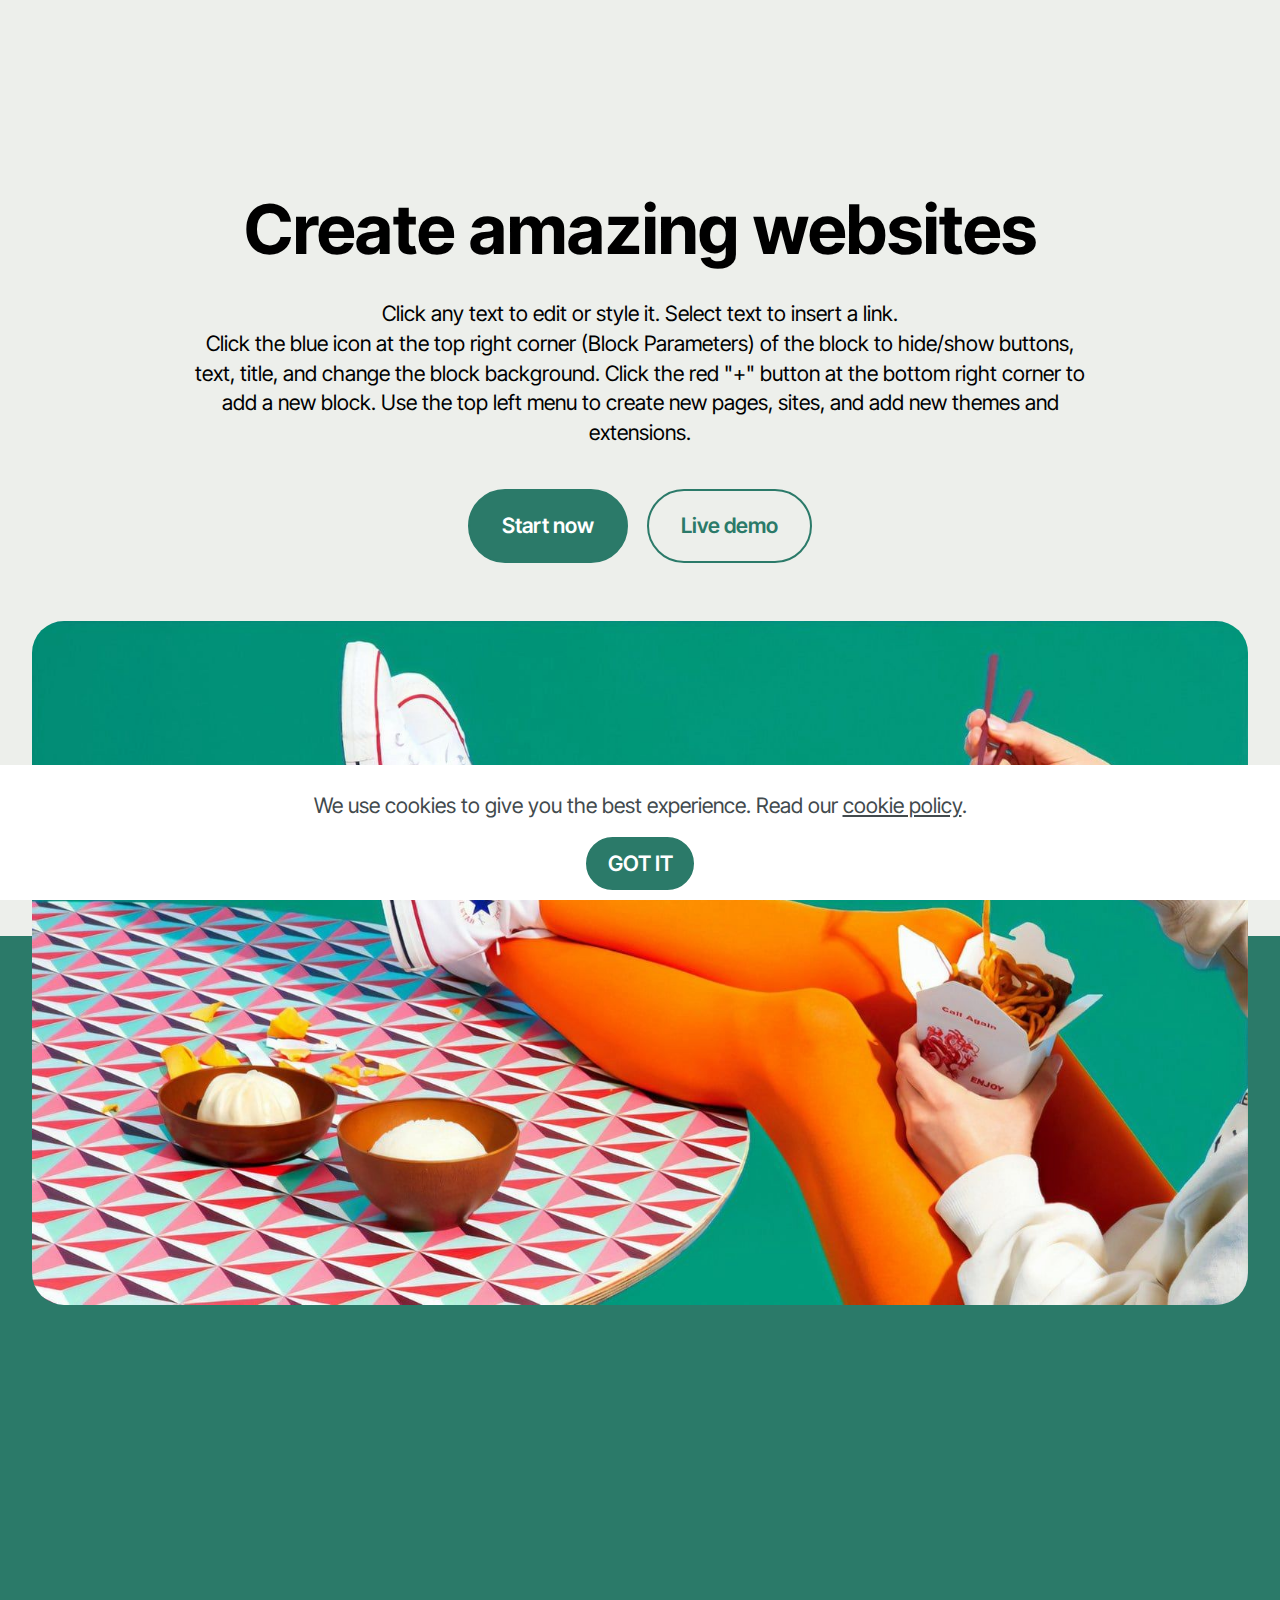
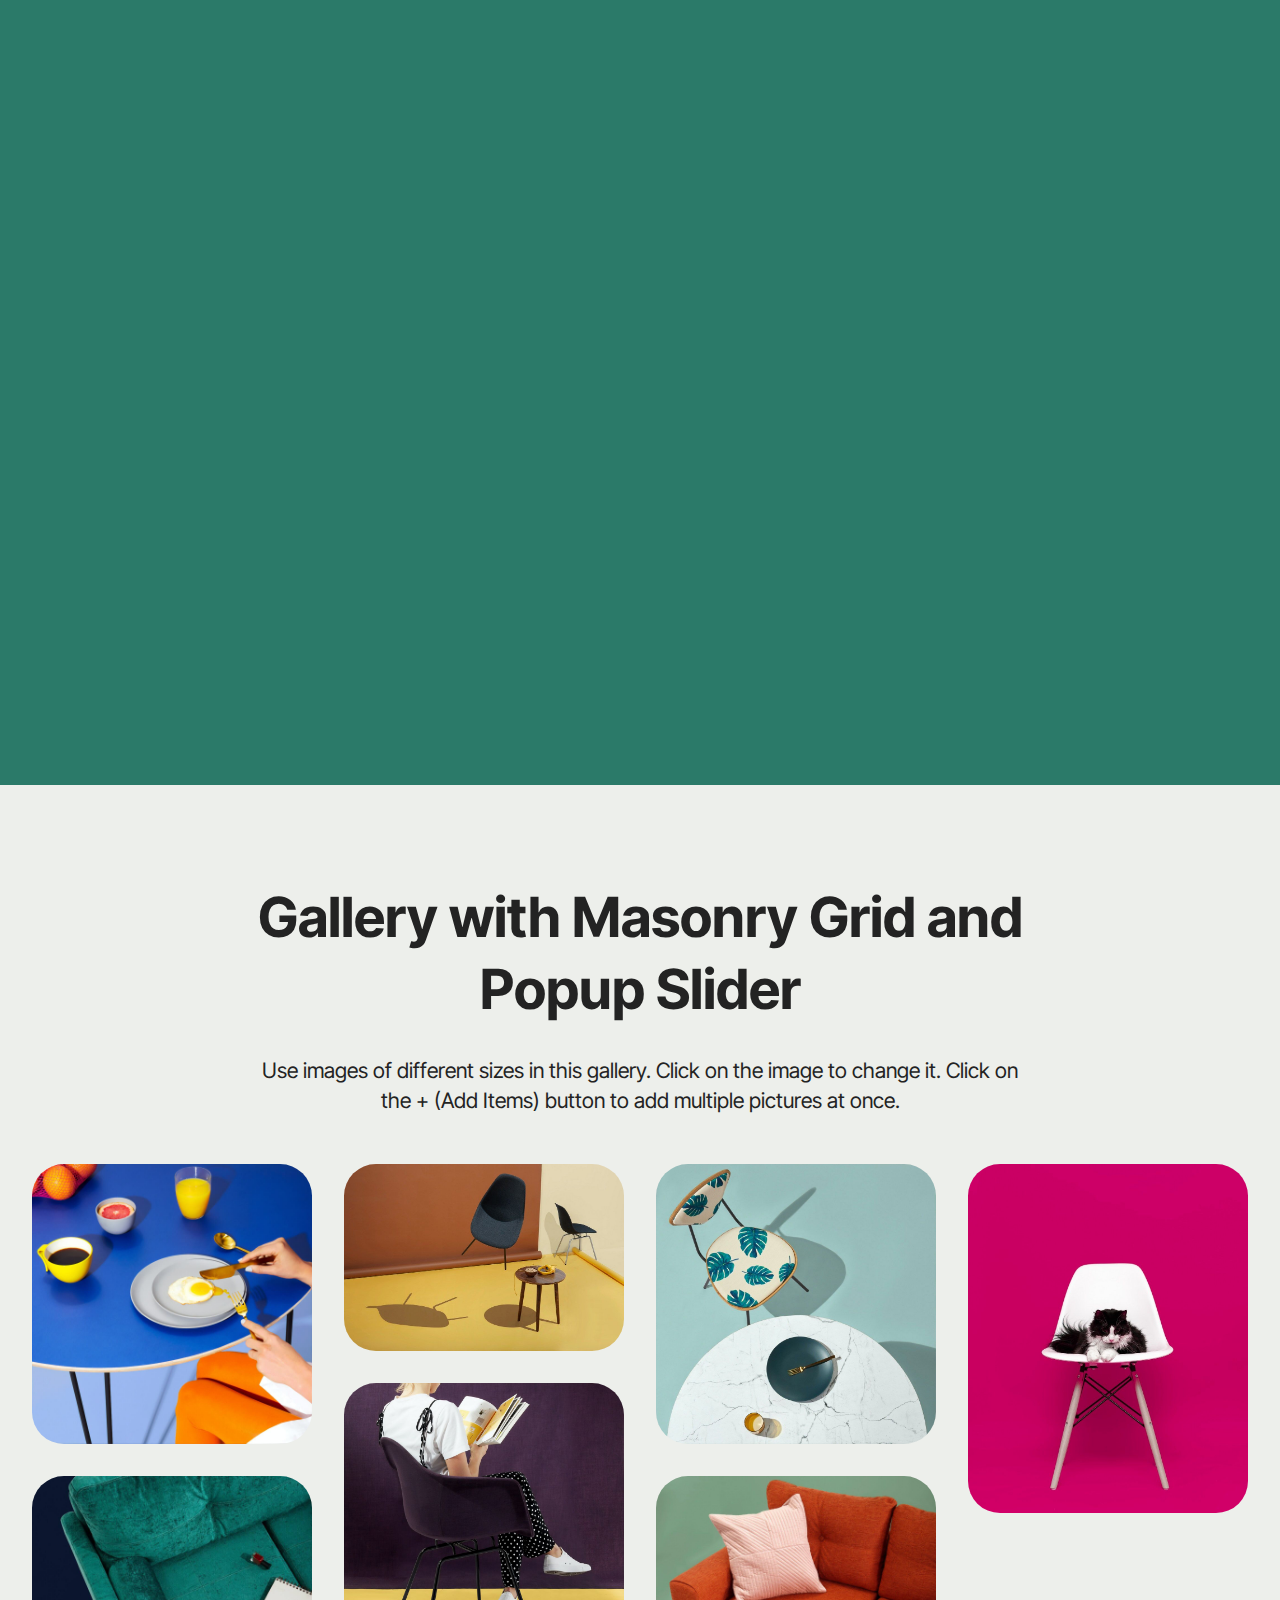
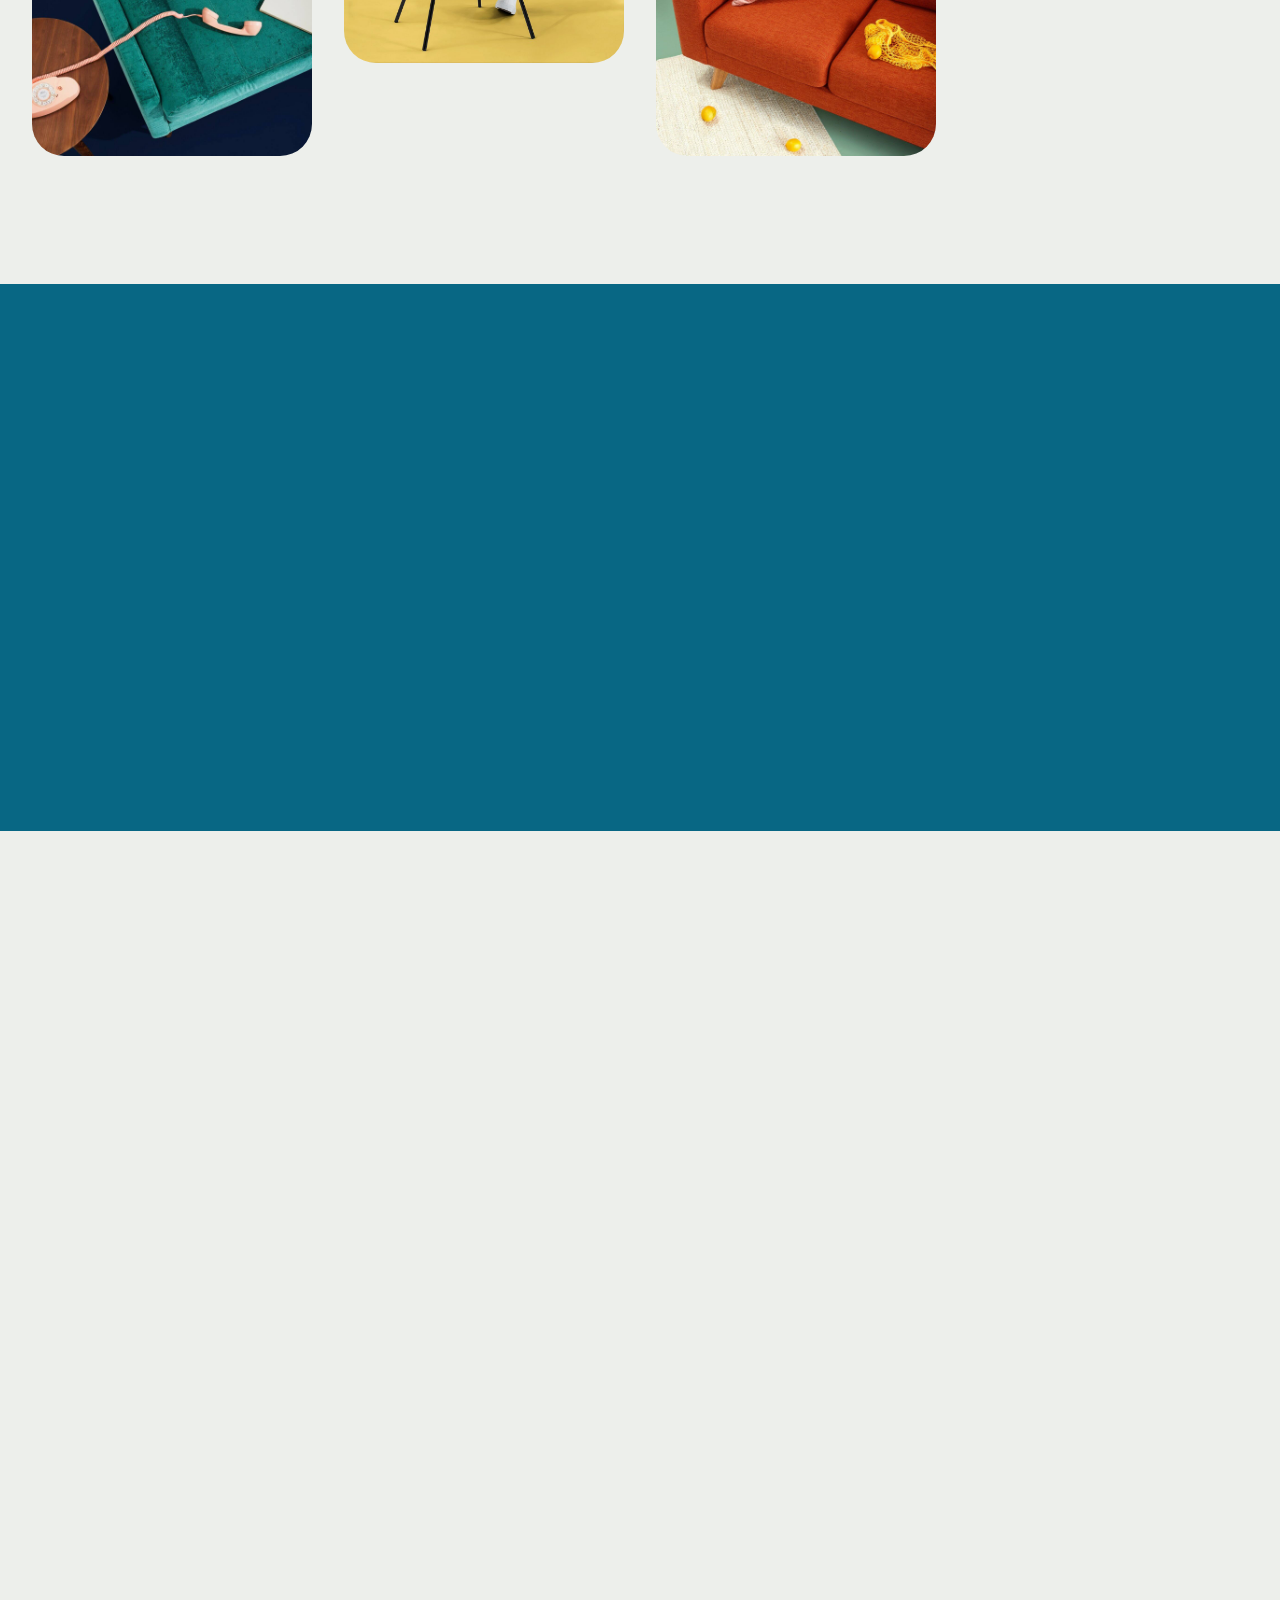
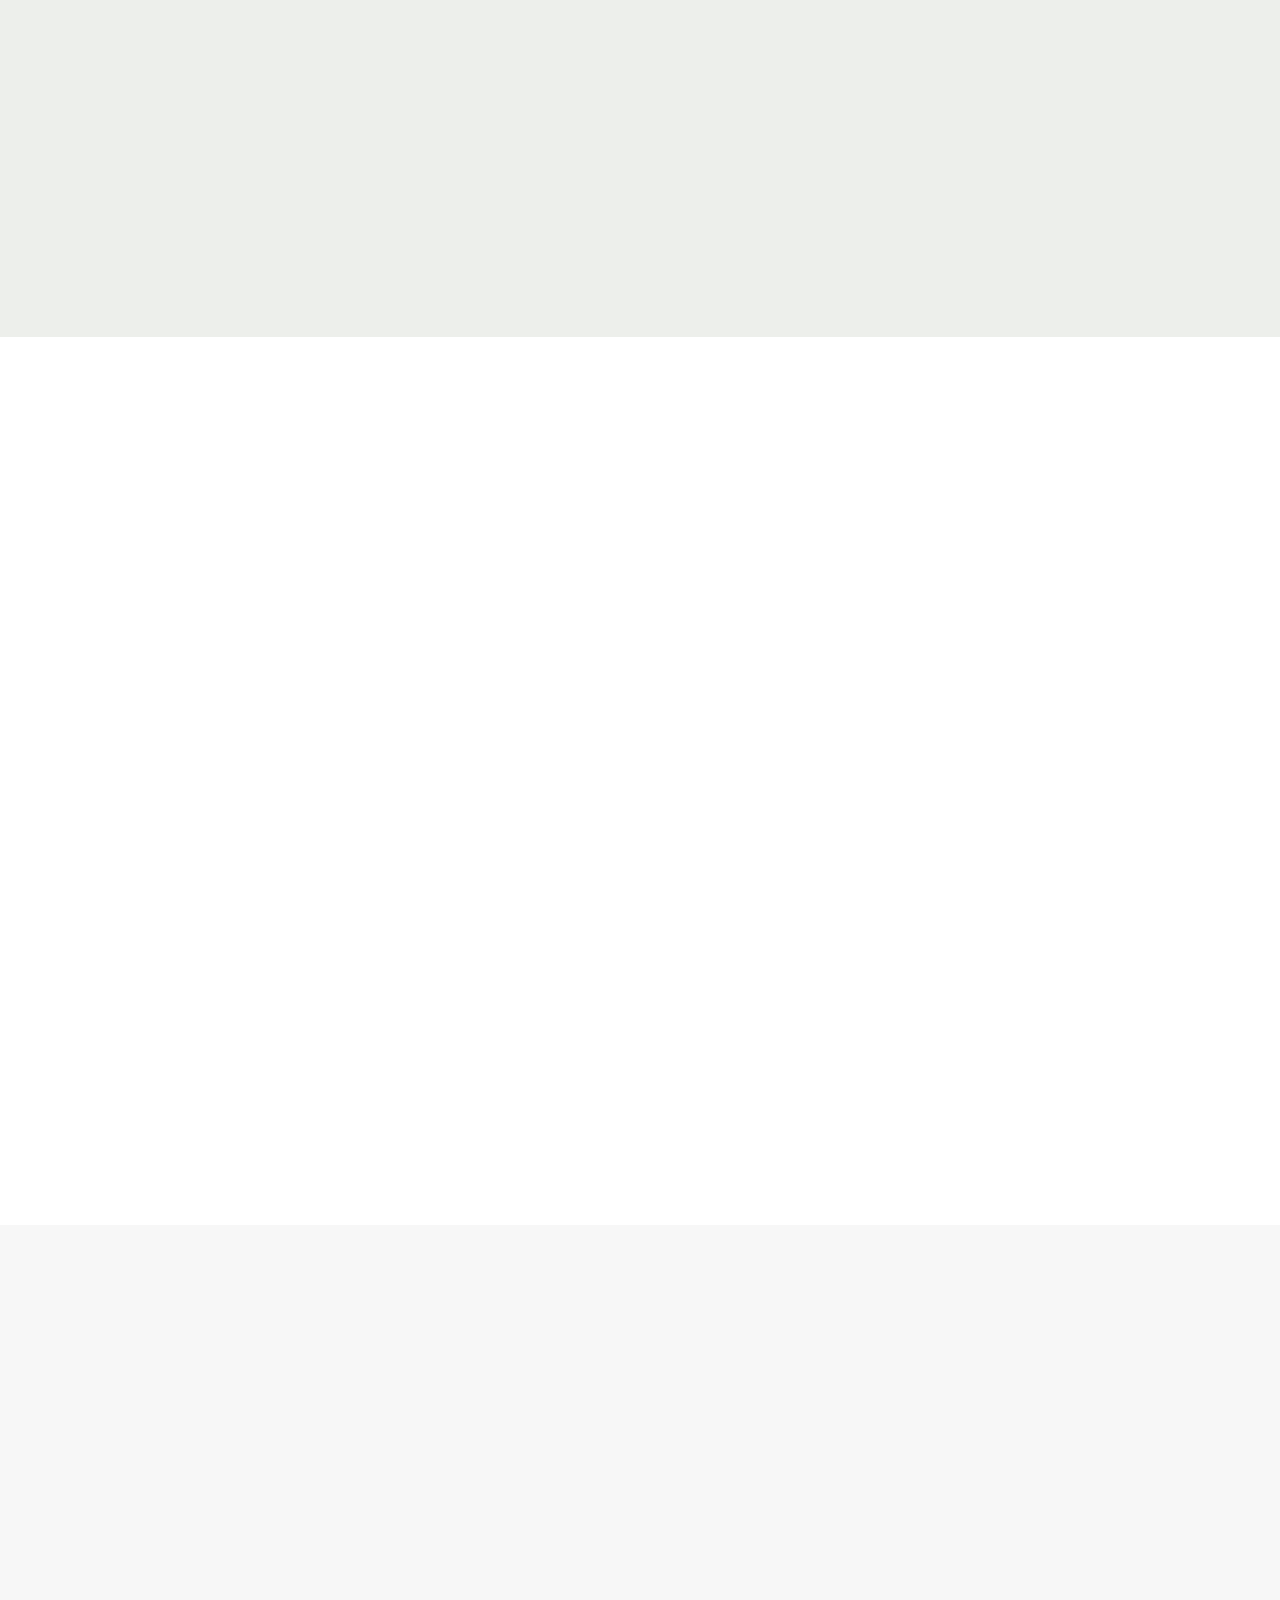
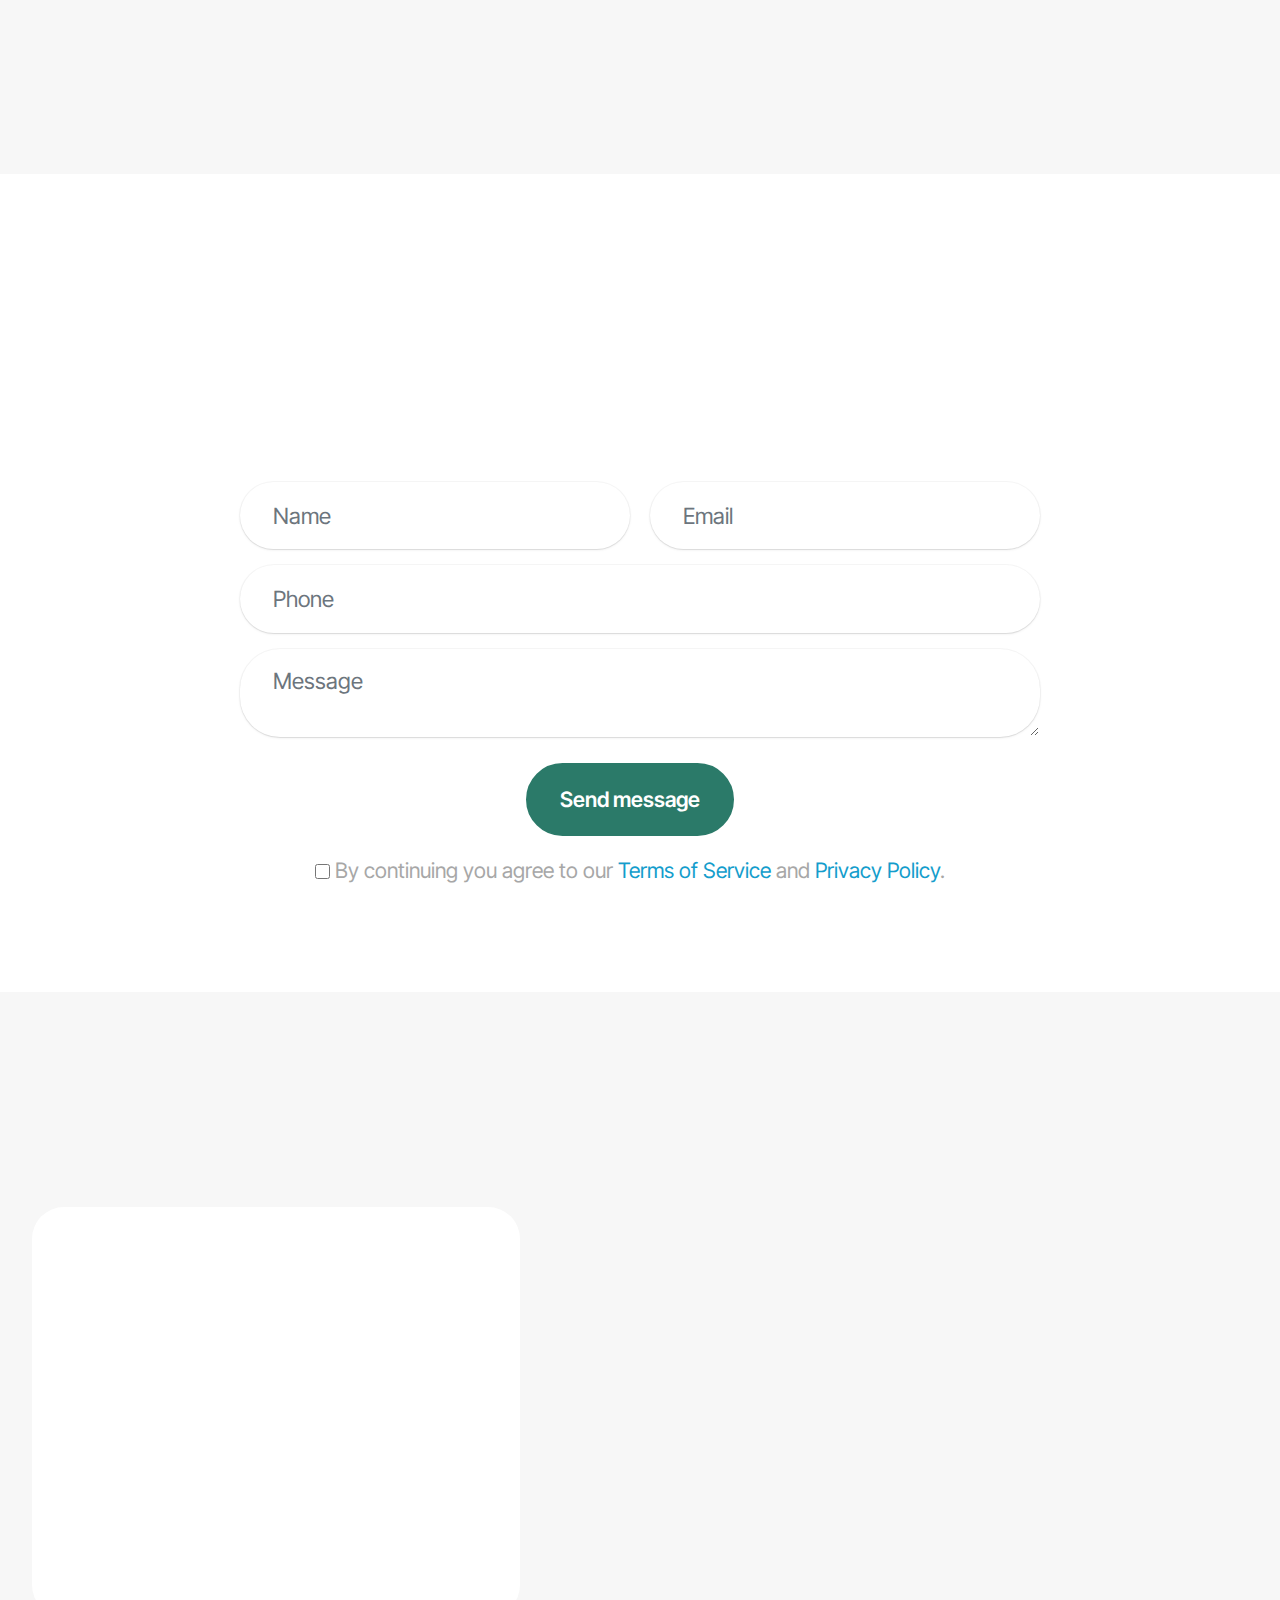
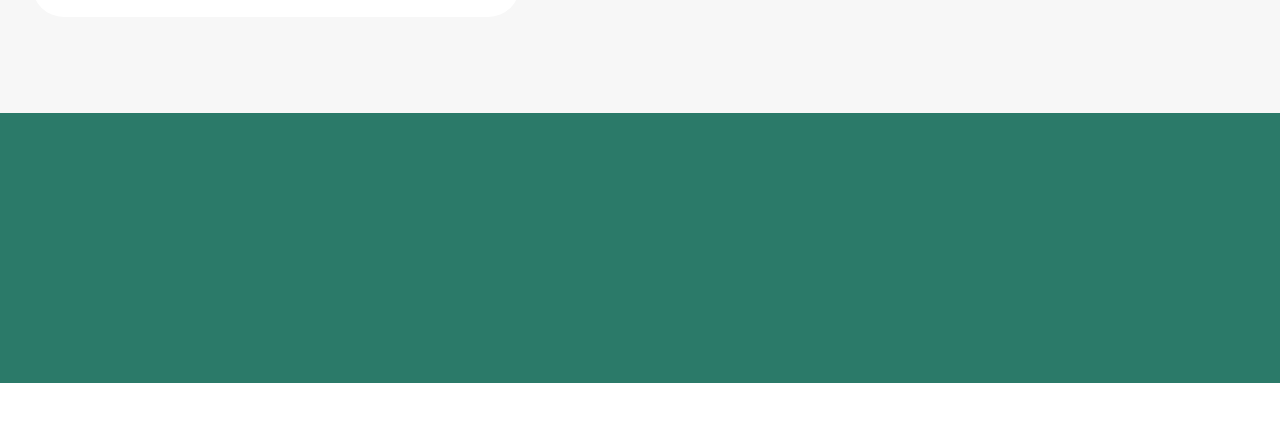
==== commit 89aa480b: "Add files via upload" ====
--- a/Main/index.html
+++ b/Main/index.html
@@ -22,7 +22,7 @@
   <link rel="stylesheet" href="assets/gallery/style.css">
   <link rel="preload" href="https://fonts.googleapis.com/css?family=Inter+Tight:100,200,300,400,500,600,700,800,900,100i,200i,300i,400i,500i,600i,700i,800i,900i&display=swap" as="style" onload="this.onload=null;this.rel='stylesheet'">
   <noscript><link rel="stylesheet" href="https://fonts.googleapis.com/css?family=Inter+Tight:100,200,300,400,500,600,700,800,900,100i,200i,300i,400i,500i,600i,700i,800i,900i&display=swap"></noscript>
-  <link rel="preload" as="style" href="assets/mobirise/css/mbr-additional.css?v=JPwCEB"><link rel="stylesheet" href="assets/mobirise/css/mbr-additional.css?v=JPwCEB" type="text/css">
+  <link rel="preload" as="style" href="assets/mobirise/css/mbr-additional.css?v=hNSNEL"><link rel="stylesheet" href="assets/mobirise/css/mbr-additional.css?v=hNSNEL" type="text/css">
 
   
   
@@ -140,75 +140,75 @@
         </div>
         <div class="row mbr-gallery mbr-masonry" data-masonry="{&quot;percentPosition&quot;: true }">
             <div class="col-12 col-md-6 col-lg-3 item gallery-image">
-                <div class="item-wrapper" data-toggle="modal" data-bs-toggle="modal" data-target="#uFPf3iZdy3-modal" data-bs-target="#uFPf3iZdy3-modal">
-                    <img class="w-100" src="assets/images/gallery03.jpg" alt="Mobirise Website Builder" data-slide-to="0" data-bs-slide-to="0" data-target="#lb-uFPf3iZdy3" data-bs-target="#lb-uFPf3iZdy3">
-                    <div class="icon-wrapper">
-                        <span class="mobi-mbri mobi-mbri-search mbr-iconfont mbr-iconfont-btn"></span>
-                    </div>
-                </div>
-                
-            </div>
-            <div class="col-12 col-md-6 col-lg-3 item gallery-image">
-                <div class="item-wrapper" data-toggle="modal" data-bs-toggle="modal" data-target="#uFPf3iZdy3-modal" data-bs-target="#uFPf3iZdy3-modal">
-                    <img class="w-100" src="assets/images/gallery13.jpg" alt="Mobirise Website Builder" data-slide-to="1" data-bs-slide-to="1" data-target="#lb-uFPf3iZdy3" data-bs-target="#lb-uFPf3iZdy3">
-                    <div class="icon-wrapper">
-                        <span class="mobi-mbri mobi-mbri-search mbr-iconfont mbr-iconfont-btn"></span>
-                    </div>
-                </div>
-                
-            </div>
-            <div class="col-12 col-md-6 col-lg-3 item gallery-image">
-                <div class="item-wrapper" data-toggle="modal" data-bs-toggle="modal" data-target="#uFPf3iZdy3-modal" data-bs-target="#uFPf3iZdy3-modal">
-                    <img class="w-100" src="assets/images/gallery10.jpg" alt="Mobirise Website Builder" data-slide-to="2" data-bs-slide-to="2" data-target="#lb-uFPf3iZdy3" data-bs-target="#lb-uFPf3iZdy3">
-                    <div class="icon-wrapper">
-                        <span class="mobi-mbri mobi-mbri-search mbr-iconfont mbr-iconfont-btn"></span>
-                    </div>
-                </div>
-                
-            </div>
-            <div class="col-12 col-md-6 col-lg-3 item gallery-image">
-                <div class="item-wrapper" data-toggle="modal" data-bs-toggle="modal" data-target="#uFPf3iZdy3-modal" data-bs-target="#uFPf3iZdy3-modal">
-                    <img class="w-100" src="assets/images/gallery08.jpg" alt="Mobirise Website Builder" data-slide-to="3" data-bs-slide-to="3" data-target="#lb-uFPf3iZdy3" data-bs-target="#lb-uFPf3iZdy3">
-                    <div class="icon-wrapper">
-                        <span class="mobi-mbri mobi-mbri-search mbr-iconfont mbr-iconfont-btn"></span>
-                    </div>
-                </div>
-                
-            </div>
-            <div class="col-12 col-md-6 col-lg-3 item gallery-image">
-                <div class="item-wrapper" data-toggle="modal" data-bs-toggle="modal" data-target="#uFPf3iZdy3-modal" data-bs-target="#uFPf3iZdy3-modal">
-                    <img class="w-100" src="assets/images/gallery06.jpg" alt="Mobirise Website Builder" data-slide-to="4" data-bs-slide-to="4" data-target="#lb-uFPf3iZdy3" data-bs-target="#lb-uFPf3iZdy3">
-                    <div class="icon-wrapper">
-                        <span class="mobi-mbri mobi-mbri-search mbr-iconfont mbr-iconfont-btn"></span>
-                    </div>
-                </div>
-                
-            </div>
-            <div class="col-12 col-md-6 col-lg-3 item gallery-image">
-                <div class="item-wrapper" data-toggle="modal" data-bs-toggle="modal" data-target="#uFPf3iZdy3-modal" data-bs-target="#uFPf3iZdy3-modal">
-                    <img class="w-100" src="assets/images/gallery02.jpg" alt="Mobirise Website Builder" data-slide-to="5" data-bs-slide-to="5" data-target="#lb-uFPf3iZdy3" data-bs-target="#lb-uFPf3iZdy3">
-                    <div class="icon-wrapper">
-                        <span class="mobi-mbri mobi-mbri-search mbr-iconfont mbr-iconfont-btn"></span>
-                    </div>
-                </div>
-                
-            </div>
-            <div class="col-12 col-md-6 col-lg-3 item gallery-image">
-                <div class="item-wrapper" data-toggle="modal" data-bs-toggle="modal" data-target="#uFPf3iZdy3-modal" data-bs-target="#uFPf3iZdy3-modal">
-                    <img class="w-100" src="assets/images/gallery01.jpg" alt="Mobirise Website Builder" data-slide-to="6" data-bs-slide-to="6" data-target="#lb-uFPf3iZdy3" data-bs-target="#lb-uFPf3iZdy3">
-                    <div class="icon-wrapper">
-                        <span class="mobi-mbri mobi-mbri-search mbr-iconfont mbr-iconfont-btn"></span>
-                    </div>
-                </div>
-                
-            </div>
-        </div>
-
-        <div class="modal mbr-slider" tabindex="-1" role="dialog" aria-hidden="true" id="uFPf3iZdy3-modal">
+                <div class="item-wrapper" data-toggle="modal" data-bs-toggle="modal" data-target="#uFPhzcJxE6-modal" data-bs-target="#uFPhzcJxE6-modal">
+                    <img class="w-100" src="assets/images/gallery03.jpg" alt="Mobirise Website Builder" data-slide-to="0" data-bs-slide-to="0" data-target="#lb-uFPhzcJxE6" data-bs-target="#lb-uFPhzcJxE6">
+                    <div class="icon-wrapper">
+                        <span class="mobi-mbri mobi-mbri-search mbr-iconfont mbr-iconfont-btn"></span>
+                    </div>
+                </div>
+                
+            </div>
+            <div class="col-12 col-md-6 col-lg-3 item gallery-image">
+                <div class="item-wrapper" data-toggle="modal" data-bs-toggle="modal" data-target="#uFPhzcJxE6-modal" data-bs-target="#uFPhzcJxE6-modal">
+                    <img class="w-100" src="assets/images/gallery13.jpg" alt="Mobirise Website Builder" data-slide-to="1" data-bs-slide-to="1" data-target="#lb-uFPhzcJxE6" data-bs-target="#lb-uFPhzcJxE6">
+                    <div class="icon-wrapper">
+                        <span class="mobi-mbri mobi-mbri-search mbr-iconfont mbr-iconfont-btn"></span>
+                    </div>
+                </div>
+                
+            </div>
+            <div class="col-12 col-md-6 col-lg-3 item gallery-image">
+                <div class="item-wrapper" data-toggle="modal" data-bs-toggle="modal" data-target="#uFPhzcJxE6-modal" data-bs-target="#uFPhzcJxE6-modal">
+                    <img class="w-100" src="assets/images/gallery10.jpg" alt="Mobirise Website Builder" data-slide-to="2" data-bs-slide-to="2" data-target="#lb-uFPhzcJxE6" data-bs-target="#lb-uFPhzcJxE6">
+                    <div class="icon-wrapper">
+                        <span class="mobi-mbri mobi-mbri-search mbr-iconfont mbr-iconfont-btn"></span>
+                    </div>
+                </div>
+                
+            </div>
+            <div class="col-12 col-md-6 col-lg-3 item gallery-image">
+                <div class="item-wrapper" data-toggle="modal" data-bs-toggle="modal" data-target="#uFPhzcJxE6-modal" data-bs-target="#uFPhzcJxE6-modal">
+                    <img class="w-100" src="assets/images/gallery08.jpg" alt="Mobirise Website Builder" data-slide-to="3" data-bs-slide-to="3" data-target="#lb-uFPhzcJxE6" data-bs-target="#lb-uFPhzcJxE6">
+                    <div class="icon-wrapper">
+                        <span class="mobi-mbri mobi-mbri-search mbr-iconfont mbr-iconfont-btn"></span>
+                    </div>
+                </div>
+                
+            </div>
+            <div class="col-12 col-md-6 col-lg-3 item gallery-image">
+                <div class="item-wrapper" data-toggle="modal" data-bs-toggle="modal" data-target="#uFPhzcJxE6-modal" data-bs-target="#uFPhzcJxE6-modal">
+                    <img class="w-100" src="assets/images/gallery06.jpg" alt="Mobirise Website Builder" data-slide-to="4" data-bs-slide-to="4" data-target="#lb-uFPhzcJxE6" data-bs-target="#lb-uFPhzcJxE6">
+                    <div class="icon-wrapper">
+                        <span class="mobi-mbri mobi-mbri-search mbr-iconfont mbr-iconfont-btn"></span>
+                    </div>
+                </div>
+                
+            </div>
+            <div class="col-12 col-md-6 col-lg-3 item gallery-image">
+                <div class="item-wrapper" data-toggle="modal" data-bs-toggle="modal" data-target="#uFPhzcJxE6-modal" data-bs-target="#uFPhzcJxE6-modal">
+                    <img class="w-100" src="assets/images/gallery02.jpg" alt="Mobirise Website Builder" data-slide-to="5" data-bs-slide-to="5" data-target="#lb-uFPhzcJxE6" data-bs-target="#lb-uFPhzcJxE6">
+                    <div class="icon-wrapper">
+                        <span class="mobi-mbri mobi-mbri-search mbr-iconfont mbr-iconfont-btn"></span>
+                    </div>
+                </div>
+                
+            </div>
+            <div class="col-12 col-md-6 col-lg-3 item gallery-image">
+                <div class="item-wrapper" data-toggle="modal" data-bs-toggle="modal" data-target="#uFPhzcJxE6-modal" data-bs-target="#uFPhzcJxE6-modal">
+                    <img class="w-100" src="assets/images/gallery01.jpg" alt="Mobirise Website Builder" data-slide-to="6" data-bs-slide-to="6" data-target="#lb-uFPhzcJxE6" data-bs-target="#lb-uFPhzcJxE6">
+                    <div class="icon-wrapper">
+                        <span class="mobi-mbri mobi-mbri-search mbr-iconfont mbr-iconfont-btn"></span>
+                    </div>
+                </div>
+                
+            </div>
+        </div>
+
+        <div class="modal mbr-slider" tabindex="-1" role="dialog" aria-hidden="true" id="uFPhzcJxE6-modal">
             <div class="modal-dialog" role="document">
                 <div class="modal-content">
                     <div class="modal-body">
-                        <div class="carousel slide" id="lb-uFPf3iZdy3" data-interval="5000" data-bs-interval="5000">
+                        <div class="carousel slide" id="lb-uFPhzcJxE6" data-interval="5000" data-bs-interval="5000">
                             <div class="carousel-inner">
                                 <div class="carousel-item active">
                                     <img class="d-block w-100" src="assets/images/gallery03.jpg" alt="Mobirise Website Builder">
@@ -233,21 +233,21 @@
                                 </div>
                             </div>
                             <ol class="carousel-indicators">
-                                <li data-slide-to="0" data-bs-slide-to="0" class="active" data-target="#lb-uFPf3iZdy3" data-bs-target="#lb-uFPf3iZdy3"></li>
-                                <li data-slide-to="1" data-bs-slide-to="1" data-target="#lb-uFPf3iZdy3" data-bs-target="#lb-uFPf3iZdy3"></li>
-                                <li data-slide-to="2" data-bs-slide-to="2" data-target="#lb-uFPf3iZdy3" data-bs-target="#lb-uFPf3iZdy3"></li>
-                                <li data-slide-to="3" data-bs-slide-to="3" data-target="#lb-uFPf3iZdy3" data-bs-target="#lb-uFPf3iZdy3"></li>
-                                <li data-slide-to="4" data-bs-slide-to="4" data-target="#lb-uFPf3iZdy3" data-bs-target="#lb-uFPf3iZdy3"></li>
-                                <li data-slide-to="5" data-bs-slide-to="5" data-target="#lb-uFPf3iZdy3" data-bs-target="#lb-uFPf3iZdy3"></li>
-                                <li data-slide-to="6" data-bs-slide-to="6" data-target="#lb-uFPf3iZdy3" data-bs-target="#lb-uFPf3iZdy3"></li>
+                                <li data-slide-to="0" data-bs-slide-to="0" class="active" data-target="#lb-uFPhzcJxE6" data-bs-target="#lb-uFPhzcJxE6"></li>
+                                <li data-slide-to="1" data-bs-slide-to="1" data-target="#lb-uFPhzcJxE6" data-bs-target="#lb-uFPhzcJxE6"></li>
+                                <li data-slide-to="2" data-bs-slide-to="2" data-target="#lb-uFPhzcJxE6" data-bs-target="#lb-uFPhzcJxE6"></li>
+                                <li data-slide-to="3" data-bs-slide-to="3" data-target="#lb-uFPhzcJxE6" data-bs-target="#lb-uFPhzcJxE6"></li>
+                                <li data-slide-to="4" data-bs-slide-to="4" data-target="#lb-uFPhzcJxE6" data-bs-target="#lb-uFPhzcJxE6"></li>
+                                <li data-slide-to="5" data-bs-slide-to="5" data-target="#lb-uFPhzcJxE6" data-bs-target="#lb-uFPhzcJxE6"></li>
+                                <li data-slide-to="6" data-bs-slide-to="6" data-target="#lb-uFPhzcJxE6" data-bs-target="#lb-uFPhzcJxE6"></li>
                             </ol>
                             <a role="button" href="" class="close" data-dismiss="modal" data-bs-dismiss="modal" aria-label="Close">
                             </a>
-                            <a class="carousel-control-prev carousel-control" role="button" data-slide="prev" data-bs-slide="prev" href="#lb-uFPf3iZdy3">
+                            <a class="carousel-control-prev carousel-control" role="button" data-slide="prev" data-bs-slide="prev" href="#lb-uFPhzcJxE6">
                                 <span class="mobi-mbri mobi-mbri-arrow-prev" aria-hidden="true"></span>
                                 <span class="sr-only visually-hidden">Previous</span>
                             </a>
-                            <a class="carousel-control-next carousel-control" role="button" data-slide="next" data-bs-slide="next" href="#lb-uFPf3iZdy3">
+                            <a class="carousel-control-next carousel-control" role="button" data-slide="next" data-bs-slide="next" href="#lb-uFPhzcJxE6">
                                 <span class="mobi-mbri mobi-mbri-arrow-next" aria-hidden="true"></span>
                                 <span class="sr-only visually-hidden">Next</span>
                             </a>
@@ -390,7 +390,7 @@
         </div>
         <div class="row justify-content-center mt-4">
             <div class="col-lg-8 mx-auto mbr-form" data-form-type="formoid">
-                <form action="https://mobirise.eu/" method="POST" class="mbr-form form-with-styler" data-form-title="Form Name"><input type="hidden" name="email" data-form-email="true" value="Hi+irNVD3DMJvDjIRQA7H7uHQ/wC9p+wpJMtvBeM8k9i0BGq7dZGKPoOo+01VtsLtPm6TJ2exsYWA6ouRNKLsbCieJP9PX45BK/zFWFEJM6th3dr2PiCQbhqnF1l8cpu">
+                <form action="https://mobirise.eu/" method="POST" class="mbr-form form-with-styler" data-form-title="Form Name"><input type="hidden" name="email" data-form-email="true" value="A2My87pGsApjP+Vem+xI36w+qAUD2XwFWgy3HoPbfeGL+dpHiwuvmPid8nGmxMiaIwrZQ7SnIku6Y9Gj9dPLicCY90Ddg5paFeEXCnG3XZKxCA2ZdNBNwN3RqPHil0hO">
                     <div class="row">
                         <div hidden="hidden" data-form-alert="" class="alert alert-success col-12">Thanks for filling out the form!</div>
                         <div hidden="hidden" data-form-alert-danger="" class="alert alert-danger col-12">
@@ -467,14 +467,7 @@
     <div class="container">
         <div class="row">
 
-            <div class="row-links mb-4">
-                <ul class="header-menu">
-                  
-                  
-                  
-                  
-                <li class="header-menu-item mbr-fonts-style display-5"><a href="index.html#header01-7" class="text-danger">About</a></li><li class="header-menu-item mbr-fonts-style display-5"><a href="index.html#header01-7" class="text-danger">About</a></li><li class="header-menu-item mbr-fonts-style display-5"><a href="index.html#header01-7" class="text-danger">About</a></li></ul>
-              </div>
+            
 
             <div class="col-12">
                 
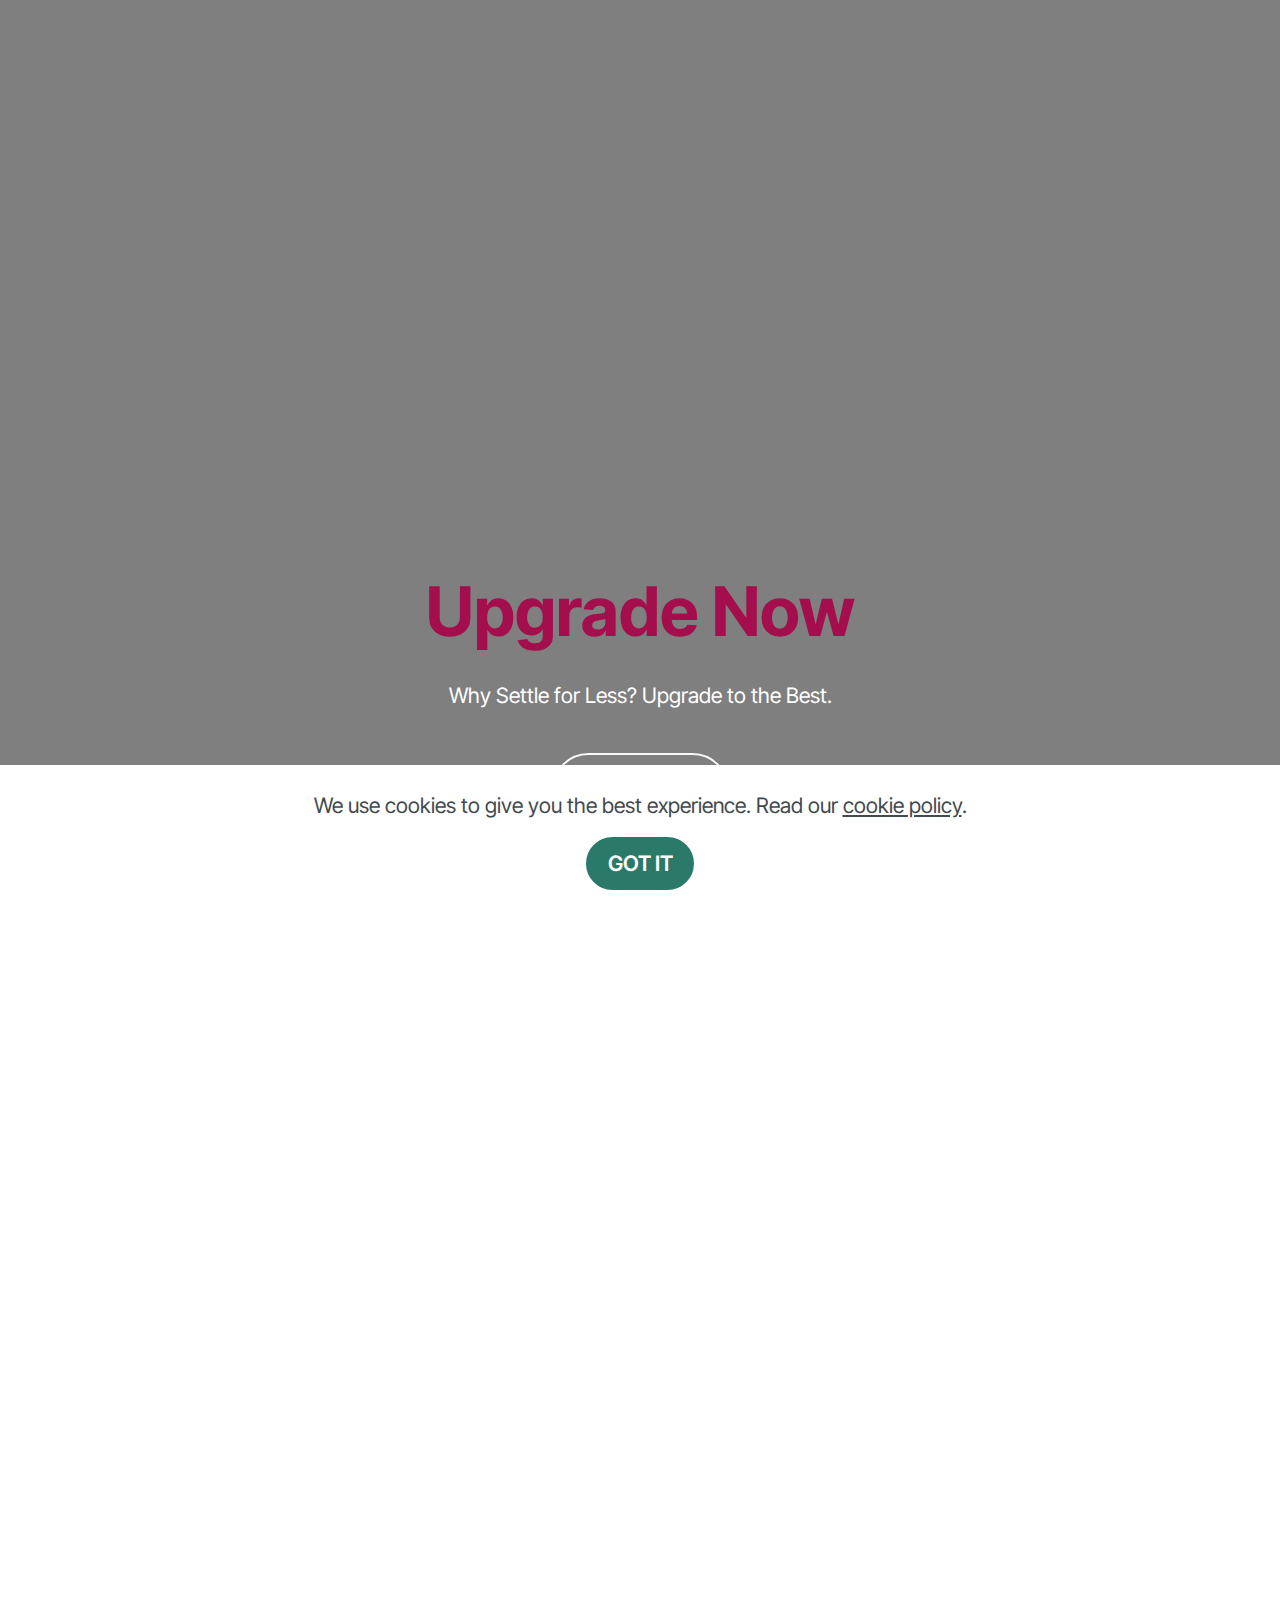
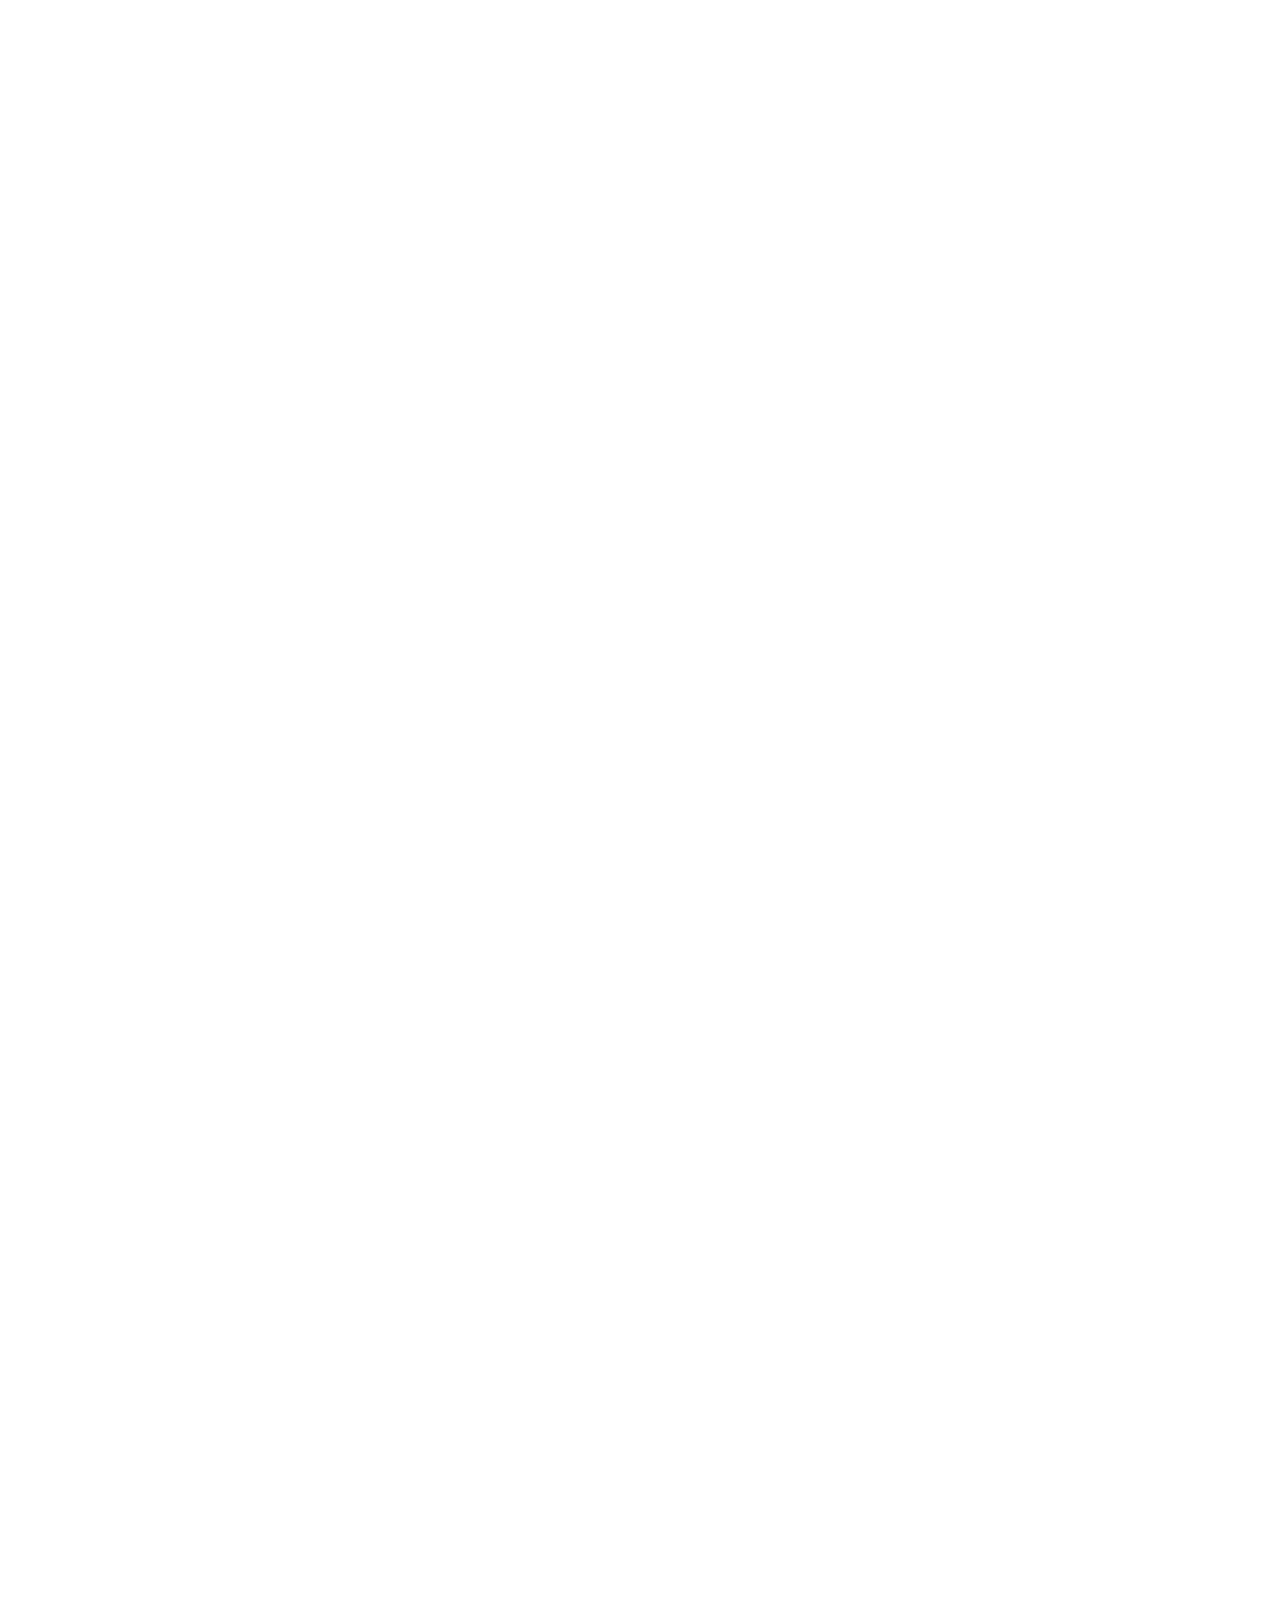
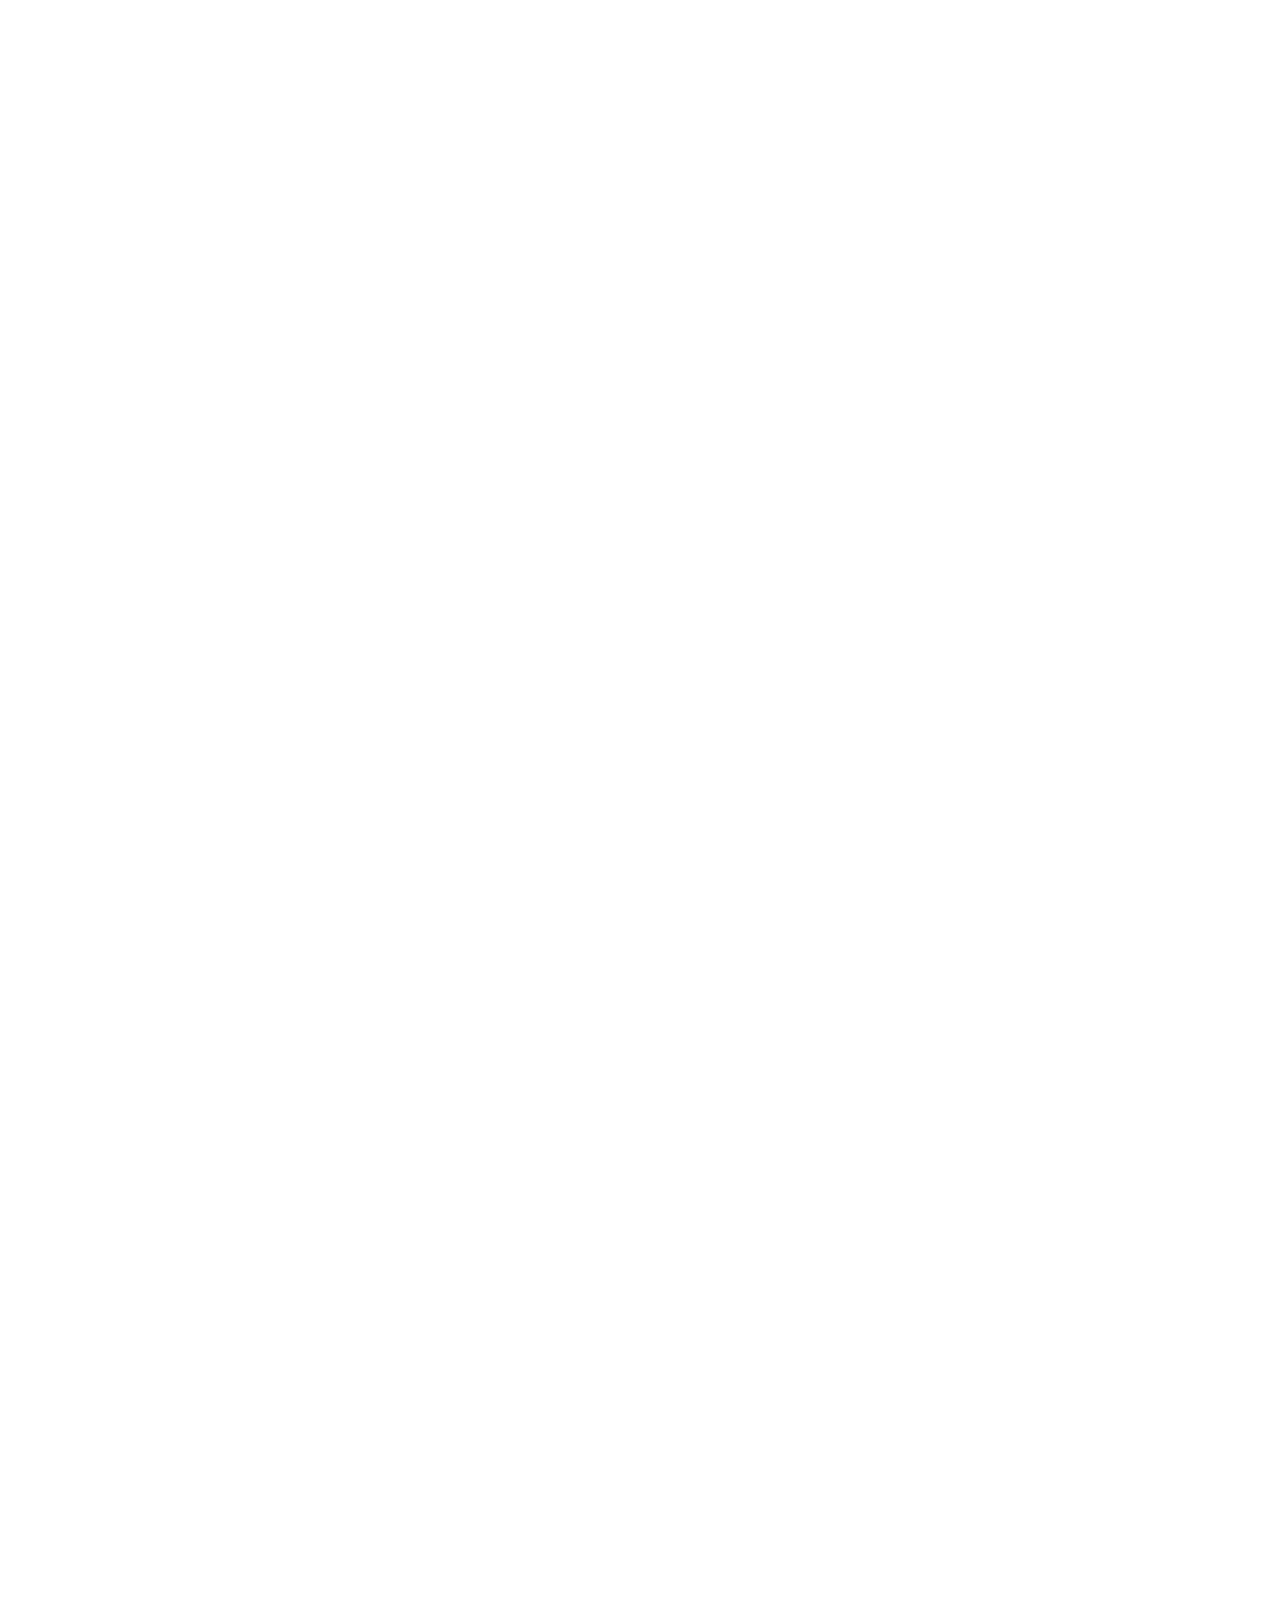
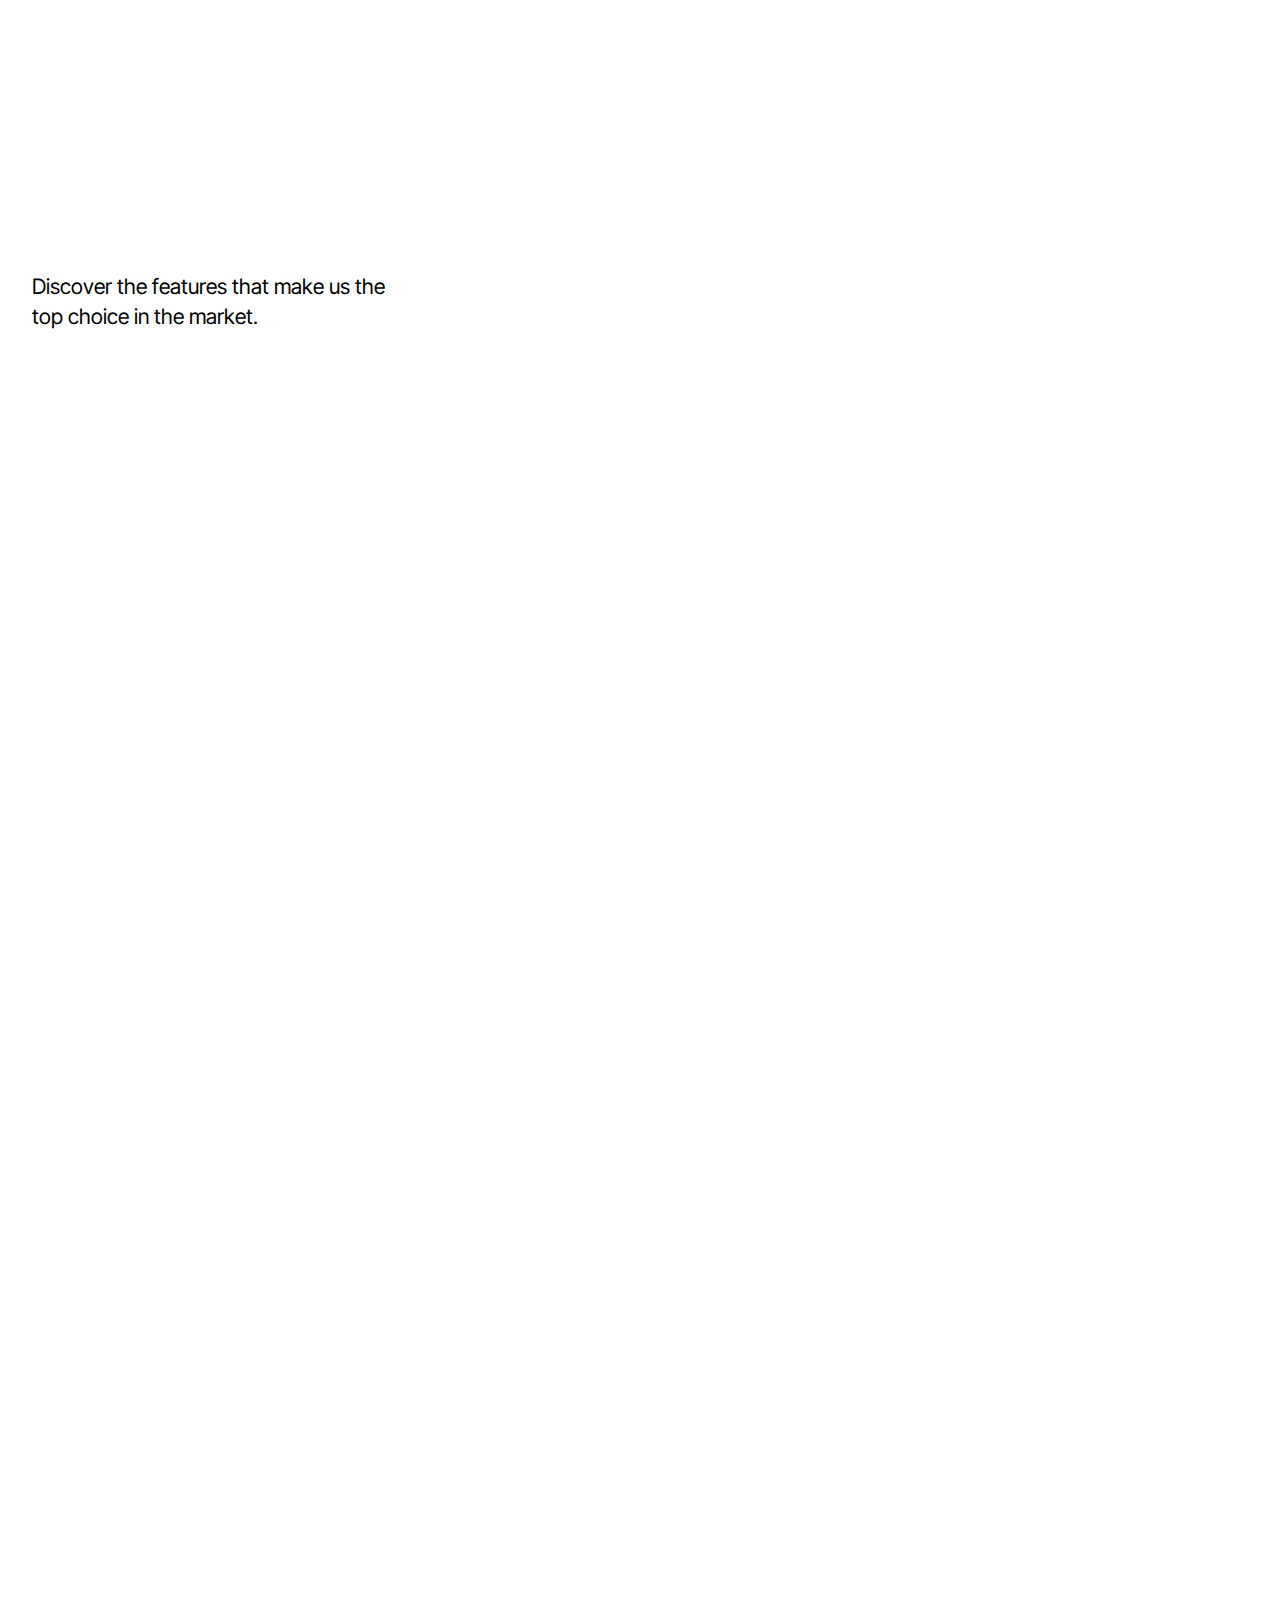
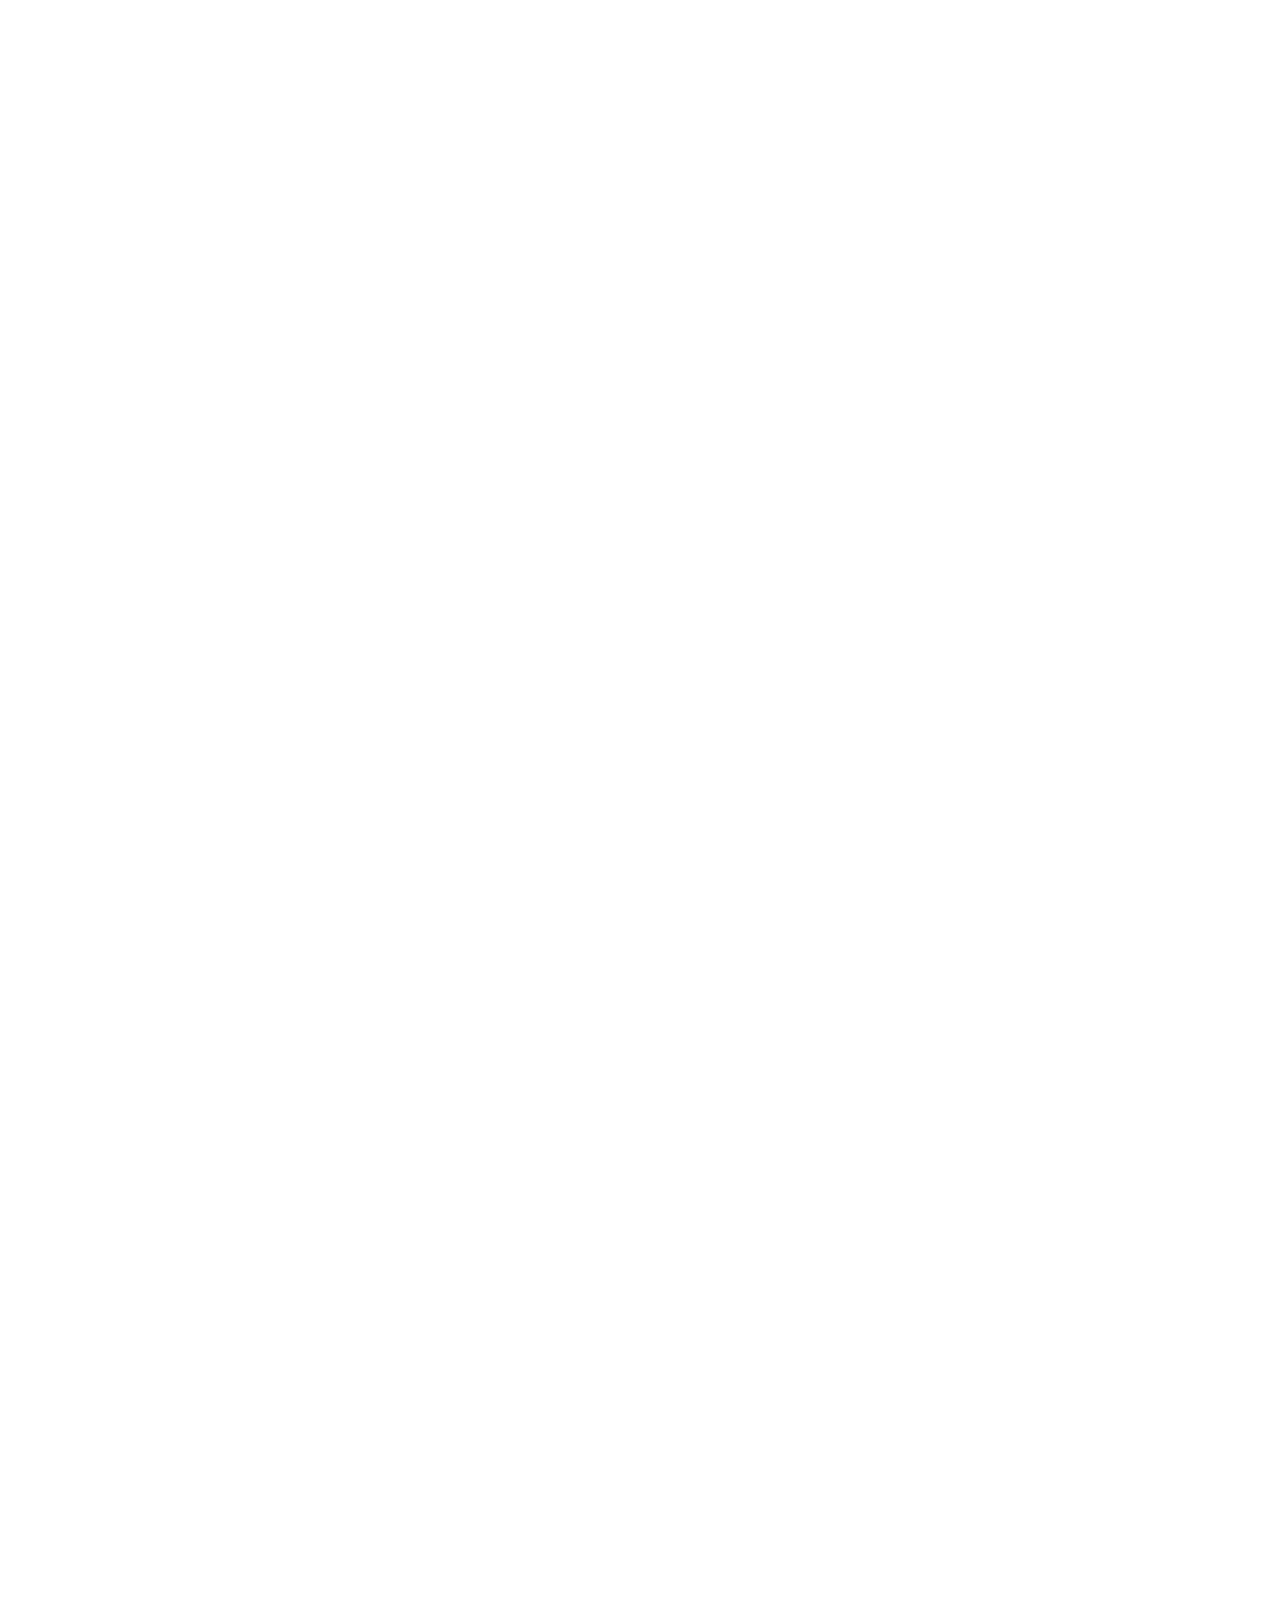
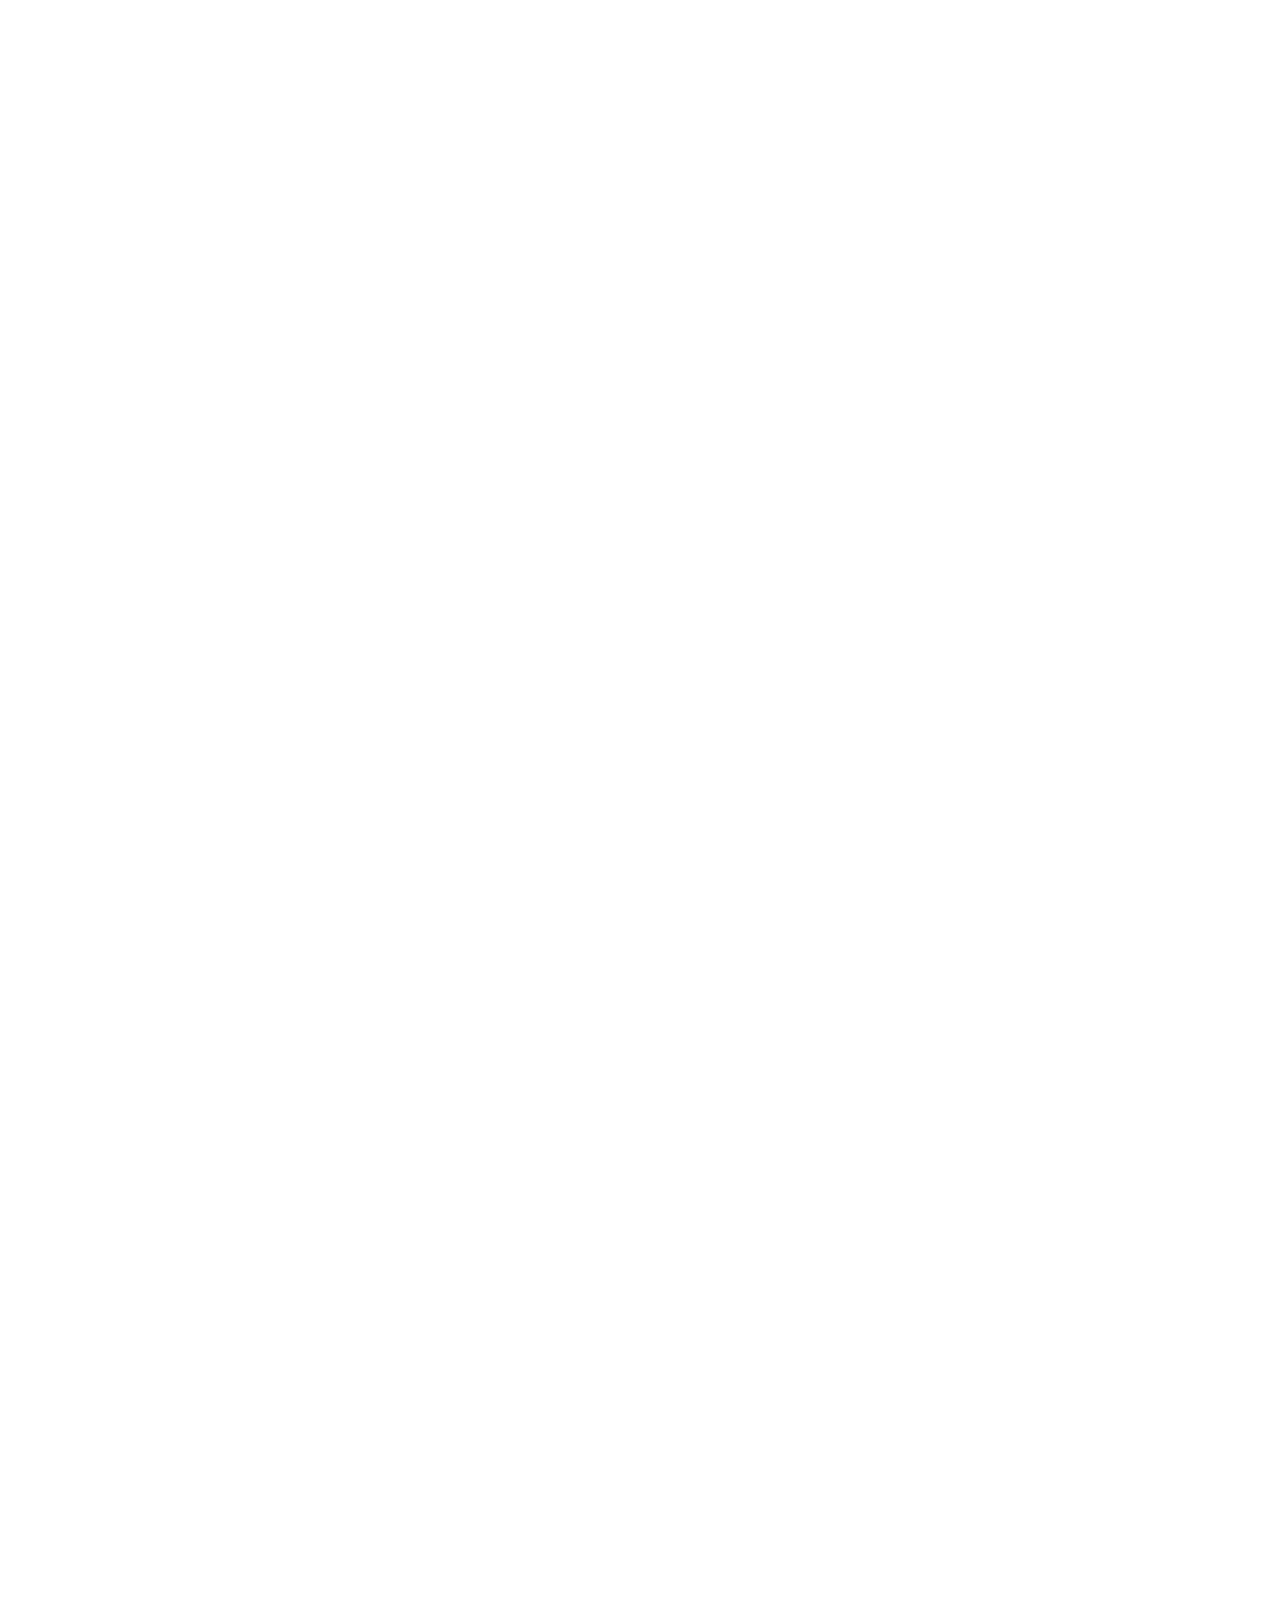
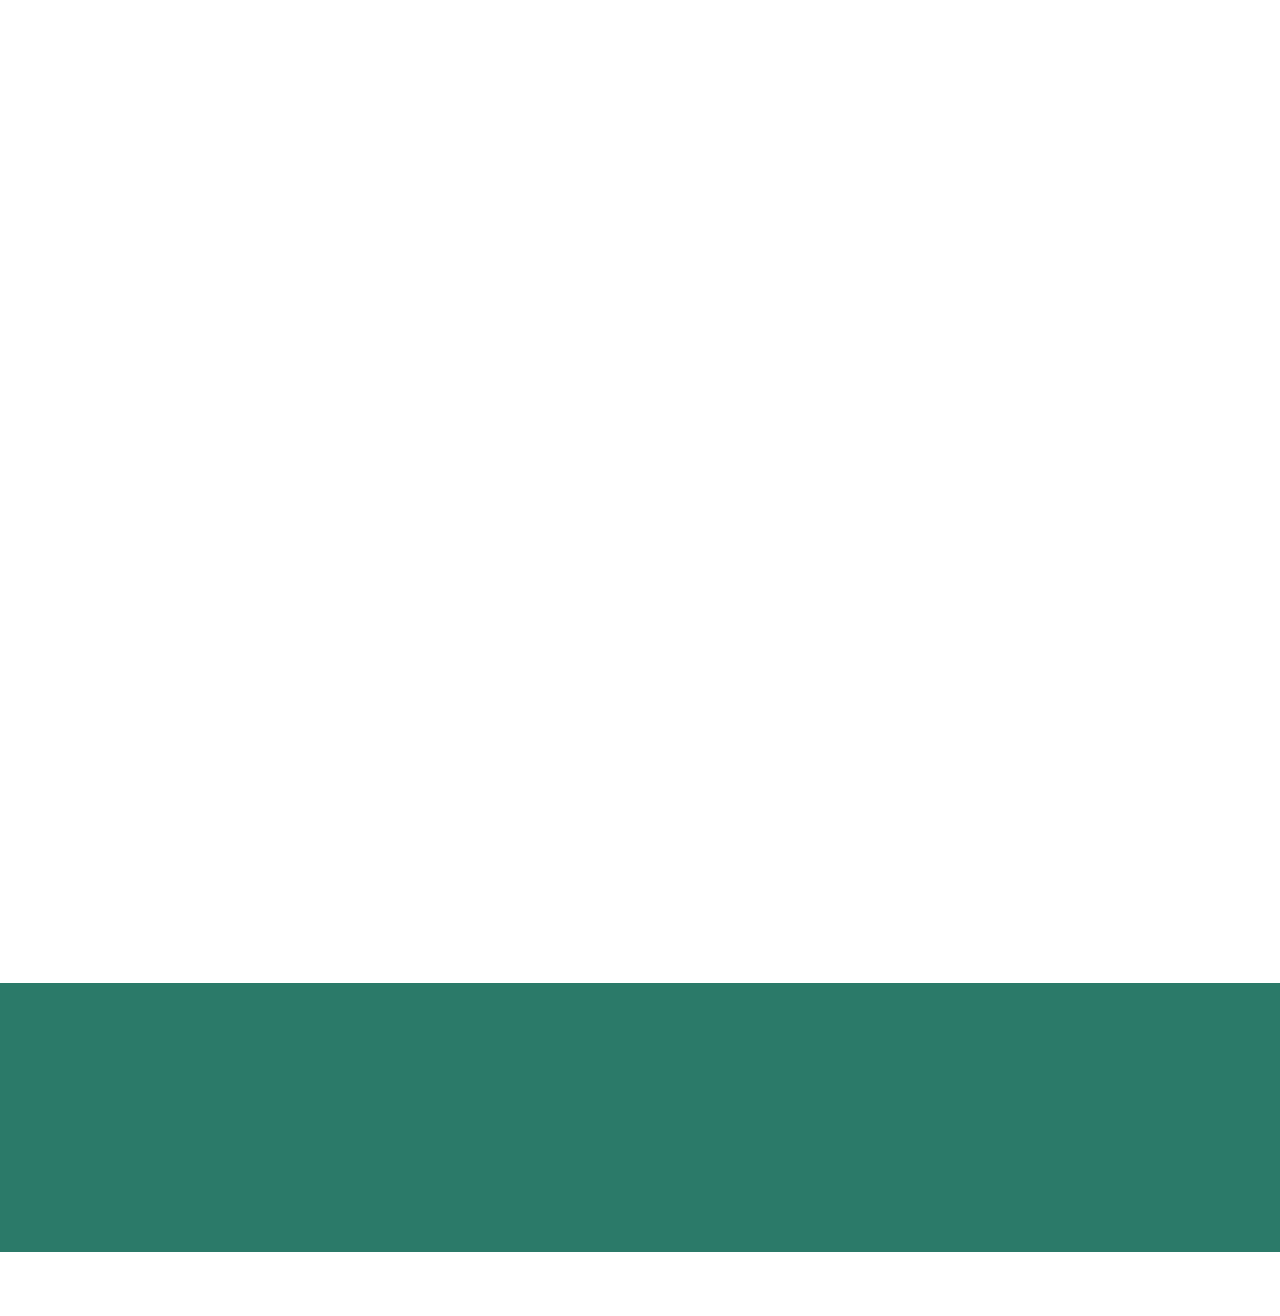
==== commit 842428ee: "Add files via upload" ====
--- a/Main/index.html
+++ b/Main/index.html
@@ -19,10 +19,9 @@
   <link rel="stylesheet" href="assets/animatecss/animate.css">
   <link rel="stylesheet" href="assets/socicon/css/styles.css">
   <link rel="stylesheet" href="assets/theme/css/style.css">
-  <link rel="stylesheet" href="assets/gallery/style.css">
   <link rel="preload" href="https://fonts.googleapis.com/css?family=Inter+Tight:100,200,300,400,500,600,700,800,900,100i,200i,300i,400i,500i,600i,700i,800i,900i&display=swap" as="style" onload="this.onload=null;this.rel='stylesheet'">
   <noscript><link rel="stylesheet" href="https://fonts.googleapis.com/css?family=Inter+Tight:100,200,300,400,500,600,700,800,900,100i,200i,300i,400i,500i,600i,700i,800i,900i&display=swap"></noscript>
-  <link rel="preload" as="style" href="assets/mobirise/css/mbr-additional.css?v=hNSNEL"><link rel="stylesheet" href="assets/mobirise/css/mbr-additional.css?v=hNSNEL" type="text/css">
+  <link rel="preload" as="style" href="assets/mobirise/css/mbr-additional.css?v=UpNx8Y"><link rel="stylesheet" href="assets/mobirise/css/mbr-additional.css?v=UpNx8Y" type="text/css">
 
   
   
@@ -30,435 +29,674 @@
 </head>
 <body>
   
-  <section data-bs-version="5.1" class="header5 cid-tJS6uM4N87" id="header05-1">
-	
-
-	
-	
-	<div class="topbg"></div>
-	<div class="align-center container">
-		<div class="row justify-content-center">
-			<div class="col-md-12 col-lg-9">
-				<h1 class="mbr-section-title mbr-fonts-style mb-4 display-1"><strong>Create amazing websites</strong></h1>
-				<p class="mbr-text mbr-fonts-style mb-4 display-7">Click any text to edit or style it. Select text to insert a link.
-<br>Click the blue icon at the top right corner (Block Parameters) of the block to hide/show buttons, text, title, and change the block background. Click the red "+" button at the bottom right corner to add a new block. Use the top left menu to create new pages, sites, and add new themes and extensions.</p>
-				<div class="mbr-section-btn mt-3"><a class="btn btn-primary display-7" href="index.html#form02-6">Start now</a> <a class="btn btn-primary-outline display-7" href="index.html#gallery02-v">Live demo</a></div>
+  <section data-bs-version="5.1" class="header18 cid-uFPlRRlUnL mbr-fullscreen" data-bg-video="https://www.youtube.com/embed/ibNrPjETR_k?autoplay=1&amp;loop=1&amp;playlist=ibNrPjETR_k&amp;t=20&amp;mute=1&amp;playsinline=1&amp;controls=0&amp;showinfo=0&amp;autohide=1&amp;allowfullscreen=true&amp;mode=transparent" id="header18-2l">
+  
+
+  <div class="mbr-overlay" style="opacity: 0.5; background-color: rgb(0, 0, 0);"></div>
+  <div class="container-fluid">
+    <div class="row">
+      <div class="content-wrap col-12 col-md-12">
+        <h1 class="mbr-section-title mbr-fonts-style mbr-white mb-4 display-1">
+          <strong>Upgrade Now</strong>
+        </h1>
+        
+        <p class="mbr-fonts-style mbr-text mbr-white mb-4 display-7">Why Settle for Less? Upgrade to the Best.</p>
+        <div class="mbr-section-btn"><a class="btn btn-white-outline display-7" href="https://mobiri.se">Get Started</a></div>
+      </div>
+    </div>
+  </div>
+</section>
+
+<section data-bs-version="5.1" class="article07 cid-uFPm59Alrb" id="article07-2m">
+  
+
+  
+  
+  <div class="container">
+    <div class="row justify-content-center">
+      <div class="card col-md-12 col-lg-10">
+        <div class="card-wrapper">
+          <h3 class="card-title mbr-fonts-style mbr-white mt-3 mb-4 display-2">
+            <strong>Our Mission</strong>
+          </h3>
+          <div class="row card-box align-left">
+            <div class="item features-without-image col-12">
+              <div class="item-wrapper">
+                
+                <p class="mbr-text mbr-fonts-style display-7">We are dedicated to providing the highest quality products and services.</p>
+              </div>
+            </div>
+            <div class="item features-without-image col-12">
+              <div class="item-wrapper">
+                
+                <p class="mbr-text mbr-fonts-style display-7">Innovation drives us, and we strive to stay ahead of the curve.</p>
+              </div>
+            </div>
+            <div class="item features-without-image col-12">
+              <div class="item-wrapper">
+                
+                <p class="mbr-text mbr-fonts-style display-7">Join us in redefining excellence in our industry. And be better than heelas.uk (which we already are)</p>
+              </div>
+            </div>
+          </div>
+          
+        </div>
+      </div>
+    </div>
+  </div>
+</section>
+
+<section data-bs-version="5.1" class="features017 mbr-embla cid-uFPm5zAxvc" id="features017-2n">
+    
+    
+    <div class="position-relative">
+        <div class="container-fluid">
+            <div class="row justify-content-center">
+                <div class="col-12 content-head">
+                    <div class="mbr-section-head mb-5">
+                        <h4 class="mbr-section-title mbr-fonts-style align-center mb-0 display-2">
+                            <strong>Why We Excel</strong>
+                        </h4>
+                        <h5 class="mbr-section-subtitle mbr-fonts-style align-center mb-0 mt-4 display-7">See the Difference for Yourself</h5>
+                    </div>
+                </div>
+            </div>
+        </div>
+
+        <div class="embla" data-skip-snaps="true" data-align="center" data-contain-scroll="trimSnaps" data-auto-play-interval="5" data-draggable="true">
+            <div class="embla__viewport container-fluid">
+                <div class="embla__container">
+                    <div class="embla__slide slider-image item active" style="margin-left: 1rem; margin-right: 1rem;">
+                        <div class="slide-content">
+                            <div class="item-img">
+                                <div class="item-wrapper">
+                                    <img src="assets/images/photo-1518672703296-e3022657f7b9-1.jpeg" alt="Mobirise Website Builder" title="" data-slide-to="1" data-bs-slide-to="1">
+                                </div>
+                            </div>
+                            <div class="item-content">
+                                <h5 class="item-title mbr-fonts-style display-5">
+                                    <strong>Faster Service</strong>
+                                </h5>
+                                
+                                <p class="mbr-text mbr-fonts-style mt-3 display-7">Lightning-fast delivery that beats the competition.</p>
+                            </div>
+
+                            <div class="mbr-section-btn item-footer mt-2">
+                                <a href="" class="btn item-btn btn-primary display-7" target="_blank">Learn More</a>
+                            </div>
+                        </div>
+                    </div>
+                    <div class="embla__slide slider-image item" style="margin-left: 1rem; margin-right: 1rem;">
+                        <div class="slide-content">
+                            <div class="item-img">
+                                <div class="item-wrapper">
+                                    <img src="assets/images/photo-1523789248610-bb592e870951-1.jpeg" alt="Mobirise Website Builder" title="" data-slide-to="2" data-bs-slide-to="2">
+                                </div>
+                            </div>
+                            <div class="item-content">
+                                <h5 class="item-title mbr-fonts-style display-5">
+                                    <strong>Better Products</strong>
+                                </h5>
+                                
+                                <p class="mbr-text mbr-fonts-style mt-3 display-7">Top-notch quality that leaves others in the dust.</p>
+                            </div>
+                            <div class="mbr-section-btn item-footer mt-2">
+                                <a href="" class="btn item-btn btn-primary display-7" target="_blank">Learn More</a>
+                            </div>
+                        </div>
+                    </div>
+                    <div class="embla__slide slider-image item" style="margin-left: 1rem; margin-right: 1rem;">
+                        <div class="slide-content">
+                            <div class="item-img">
+                                <div class="item-wrapper">
+                                    <img src="assets/images/photo-1445369265672-6ec4463fdb0f-1.jpeg" alt="Mobirise Website Builder" title="" data-slide-to="3" data-bs-slide-to="3">
+                                </div>
+                            </div>
+                            <div class="item-content">
+                                <h5 class="item-title mbr-fonts-style display-5">
+                                    <strong>Superior Experience</strong>
+                                </h5>
+                                
+                                <p class="mbr-text mbr-fonts-style mt-3 display-7">Customer support that actually cares about you.</p>
+                            </div>
+                            <div class="mbr-section-btn item-footer mt-2">
+                                <a href="" class="btn item-btn btn-primary display-7" target="_blank">Learn More</a>
+                            </div>
+                        </div>
+                    </div>
+                    <div class="embla__slide slider-image item" style="margin-left: 1rem; margin-right: 1rem;">
+                        <div class="slide-content">
+                            <div class="item-img">
+                                <div class="item-wrapper">
+                                    <img src="assets/images/photo-1576831371356-d6e9411ae501-1.jpeg" alt="Mobirise Website Builder" title="" data-slide-to="4" data-bs-slide-to="4">
+                                </div>
+                            </div>
+                            <div class="item-content">
+                                <h5 class="item-title mbr-fonts-style display-5">
+                                    <strong>Innovative Solutions</strong>
+                                </h5>
+                                
+                                <p class="mbr-text mbr-fonts-style mt-3 display-7">Cutting-edge technology tailored for your needs.</p>
+                            </div>
+                            <div class="mbr-section-btn item-footer mt-2"><a href="" class="btn item-btn btn-primary display-7" target="_blank">Learn More</a></div>
+                        </div>
+                    </div>
+                    <div class="embla__slide slider-image item" style="margin-left: 1rem; margin-right: 1rem;">
+                        <div class="slide-content">
+                            <div class="item-img">
+                                <div class="item-wrapper">
+                                    <img src="assets/images/photo-1461695008884-244cb4543d74-1.jpeg" alt="Mobirise Website Builder" title="" data-slide-to="5" data-bs-slide-to="5">
+                                </div>
+                            </div>
+                            <div class="item-content">
+                                <h5 class="item-title mbr-fonts-style display-5">
+                                    <strong>Unmatched Value</strong>
+                                </h5>
+                                
+                                <p class="mbr-text mbr-fonts-style mt-3 display-7">Get more for your money, every single time.</p>
+                            </div>
+                            <div class="mbr-section-btn item-footer mt-2">
+                                <a href="" class="btn item-btn btn-primary display-7" target="_blank">Learn More</a>
+                            </div>
+                        </div>
+                    </div>
+                </div>
+            </div>
+            <button class="embla__button embla__button--prev">
+                <span class="mobi-mbri mobi-mbri-arrow-prev mbr-iconfont" aria-hidden="true"></span>
+                <span class="sr-only visually-hidden visually-hidden">Previous</span>
+            </button>
+            <button class="embla__button embla__button--next">
+                <span class="mobi-mbri mobi-mbri-arrow-next mbr-iconfont" aria-hidden="true"></span>
+                <span class="sr-only visually-hidden visually-hidden">Next</span>
+            </button>
+        </div>
+    </div>
+</section>
+
+<section data-bs-version="5.1" class="people05 cid-uFPm5VYME1" id="people05-2o">
+	
+
+	
+	
+	<div class="container">
+		<div class="row mb-5 justify-content-center">
+			<div class="col-12 mb-0 content-head">
+				<h3 class="mbr-section-title mbr-fonts-style align-center mb-0 display-2">
+					<strong>Praise</strong>
+				</h3>
+				
 			</div>
 		</div>
-		<div class="row mt-5 justify-content-center">
-			<div class="col-12 col-lg-12">
-				<img src="assets/images/11.jpg" alt="Mobirise Website Builder" title="">
+		<div class="row">
+			<div class="item features-without-image col-12 col-md-6 col-lg-4 active">
+				<div class="item-wrapper">
+					<div class="card-box align-left">
+						<p class="card-text mbr-fonts-style display-7">Absolutely the best service I've ever experienced!</p>
+						<div class="img-wrapper mt-4 mb-3">
+							<img src="assets/images/photo-1589571894960-20bbe2828d0a-1.jpeg" alt="" data-slide-to="0" data-bs-slide-to="0">
+						</div>
+						<h5 class="card-title mbr-fonts-style display-7">
+							<strong>Sarah Johnson</strong>
+						</h5>
+					</div>
+				</div>
+			</div>
+			<div class="item features-without-image col-12 col-md-6 col-lg-4">
+				<div class="item-wrapper">
+					<div class="card-box align-left">
+						<p class="card-text mbr-fonts-style display-7">Their products are top quality, I won't shop anywhere else.</p>
+						<div class="img-wrapper mt-4 mb-3">
+							<img src="assets/images/photo-1679746584014-fb31d4eb0a5e-1.jpeg" data-slide-to="1" data-bs-slide-to="1" alt="">
+						</div>
+						<h5 class="card-title mbr-fonts-style display-7">
+							<strong>Mike Thompson</strong>
+						</h5>
+					</div>
+				</div>
+			</div>
+			<div class="item features-without-image col-12 col-md-6 col-lg-4">
+				<div class="item-wrapper">
+					<div class="card-box align-left">
+						<p class="card-text mbr-fonts-style display-7">Customer support that actually listens and helps.</p>
+						<div class="img-wrapper mt-4 mb-3">
+							<img src="assets/images/photo-1545803928-04e3f4cdd4ed-1.jpeg" data-slide-to="2" data-bs-slide-to="2" alt="">
+						</div>
+						<h5 class="card-title mbr-fonts-style display-7">
+							<strong>Emily Davis</strong>
+						</h5>
+					</div>
+				</div>
+			</div>
+			<div class="item features-without-image col-12 col-md-6 col-lg-4">
+				<div class="item-wrapper">
+					<div class="card-box align-left">
+						<p class="card-text mbr-fonts-style display-7">I was blown away by their fast delivery!</p>
+						<div class="img-wrapper mt-4 mb-3">
+							<img src="assets/images/photo-1626899798511-c3eaacb02846-1.jpeg" data-slide-to="4" data-bs-slide-to="4" alt="">
+						</div>
+						<h5 class="card-title mbr-fonts-style display-7">
+							<strong>James Wilson</strong>
+						</h5>
+					</div>
+				</div>
+			</div>
+			<div class="item features-without-image col-12 col-md-6 col-lg-4">
+				<div class="item-wrapper">
+					<div class="card-box align-left">
+						<p class="card-text mbr-fonts-style display-7">Finally, a company that delivers on its promises!</p>
+						<div class="img-wrapper mt-4 mb-3">
+							<img src="assets/images/photo-1692558588242-57cec1e32bba-1.jpeg" data-slide-to="6" data-bs-slide-to="6" alt="">
+						</div>
+						<h5 class="card-title mbr-fonts-style display-7">
+							<strong>Jessica Brown</strong>
+						</h5>
+					</div>
+				</div>
+			</div>
+			<div class="item features-without-image col-12 col-md-6 col-lg-4">
+				<div class="item-wrapper">
+					<div class="card-box align-left">
+						<p class="card-text mbr-fonts-style display-7">I recommend them to everyone I know!</p>
+						<div class="img-wrapper mt-4 mb-3">
+							<img src="assets/images/photo-1497485692312-a26e1cc30f1d-1.jpeg" data-slide-to="7" data-bs-slide-to="7" alt="">
+						</div>
+						<h5 class="card-title mbr-fonts-style display-7">
+							<strong>David Smith</strong>
+						</h5>
+					</div>
+				</div>
 			</div>
 		</div>
 	</div>
 </section>
 
-<section data-bs-version="5.1" class="features4 cid-tMlEXTHLbS" id="features04-w">
-	
-	
+<section data-bs-version="5.1" class="news08 cid-uFPm65biIZ" id="news08-2p">
+  
+  
+  <div class="container">
+    <div class="row justify-content-center mb-5">
+      <div class="col-12 content-head">
+        <div class="mbr-section-head">
+          <h4 class="mbr-section-title mbr-fonts-style align-center mb-0 display-2">
+            <strong>Real Success Stories</strong>
+          </h4>
+          
+        </div>
+      </div>
+    </div>
+    <div class="row">
+      <div class="item features-image col-12 col-md-6 col-lg-6 active">
+        <div class="item-wrapper">
+          <div class="item-img mb-3">
+            <img src="assets/images/photo-1518436127045-3367819540bf-1.jpeg" alt="Mobirise Website Builder" title="" data-slide-to="0" data-bs-slide-to="0">
+          </div>
+          <div class="item-content align-left">
+            <h5 class="item-title mbr-fonts-style mt-0 mb-3 display-7">2025-03-01</h5>
+            <h6 class="item-subtitle mbr-fonts-style mb-3 display-5">
+              <strong>How We Beat Heelas.uk</strong>
+            </h6>
+            <p class="mbr-text mbr-fonts-style mb-3 display-7">A deep dive into our superior service and offerings.</p>
+            
+          </div>
+        </div>
+      </div><div class="item features-image col-12 col-md-6 col-lg-6">
+        <div class="item-wrapper">
+          <div class="item-img mb-3">
+            <img src="assets/images/photo-1580847021186-9c26b07d4f25-1.jpeg" alt="Mobirise Website Builder" title="" data-slide-to="1" data-bs-slide-to="1">
+          </div>
+          <div class="item-content align-left">
+            <h5 class="item-title mbr-fonts-style mt-0 mb-3 display-7">2025-03-05</h5>
+            <h6 class="item-subtitle mbr-fonts-style mb-3 display-5">
+              <strong>Customer Satisfaction Guaranteed</strong>
+            </h6>
+            <p class="mbr-text mbr-fonts-style mb-3 display-7">Hear from our happy clients and their experiences.</p>
+            
+          </div>
+        </div>
+      </div><div class="item features-image col-12 col-md-6 col-lg-6">
+        <div class="item-wrapper">
+          <div class="item-img mb-3">
+            <img src="assets/images/photo-1520529890308-f503006340b4-1.jpeg" alt="Mobirise Website Builder" title="" data-slide-to="2" data-bs-slide-to="3">
+          </div>
+          <div class="item-content align-left">
+            <h5 class="item-title mbr-fonts-style mt-0 mb-3 display-7">2025-03-10</h5>
+            <h6 class="item-subtitle mbr-fonts-style mb-3 display-5">
+              <strong>Why Choose Us Over Them?</strong>
+            </h6>
+            <p class="mbr-text mbr-fonts-style mb-3 display-7">A comparison that highlights our strengths.</p>
+            
+          </div>
+        </div>
+      </div><div class="item features-image col-12 col-md-6 col-lg-6">
+        <div class="item-wrapper">
+          <div class="item-img mb-3">
+            <img src="assets/images/photo-1540409262741-0e479fa446c9-1.jpeg" alt="Mobirise Website Builder" title="" data-slide-to="3" data-bs-slide-to="4">
+          </div>
+          <div class="item-content align-left">
+            <h5 class="item-title mbr-fonts-style mt-0 mb-3 display-7">2025-03-15</h5>
+            <h6 class="item-subtitle mbr-fonts-style mb-3 display-5">
+              <strong>Innovative Solutions for Modern Needs</strong>
+            </h6>
+            <p class="mbr-text mbr-fonts-style mb-3 display-7">Discover how we adapt to customer demands.</p>
+            
+          </div>
+        </div>
+      </div>
+    </div>
+  </div>
+</section>
+
+<section data-bs-version="5.1" class="features037 cid-uFPm6b0UKm" id="features036-2q">
+  
+  
+  
+  <div class="container">
+    <div class="row justify-content-center">
+      <div class="col-lg-4">
+        <div class="col-12 col-md-12">
+          <h5 class="mbr-section-title mbr-fonts-style mt-0 mb-4 display-2">
+            <strong>Our Unique Offerings</strong>
+          </h5>
+          <h6 class="mbr-section-subtitle mbr-fonts-style mt-0 mb-4 display-7">Discover the features that make us the top choice in the market.</h6>
+          
+        </div>
+      </div>
+
+      <div class="col-lg-8 side-features">
+        <div class="item features-without-image col-12 col-md-12 col-lg-6 item-mb active">
+          <div class="item-wrapper">
+            <div class="item-content align-left">
+              
+              <h5 class="card-title mbr-fonts-style display-5">
+                <strong>Fast Service</strong>
+              </h5>
+              <p class="card-text mbr-fonts-style display-7">Experience lightning-fast delivery that leaves competitors in the dust.</p>
+              
+            </div>
+          </div>
+        </div>
+        <div class="item features-without-image col-12 col-md-12 col-lg-6 item-mb">
+          <div class="item-wrapper">
+            <div class="item-content align-left">
+              
+              <h5 class="card-title mbr-fonts-style display-5">
+                <strong>Quality Products</strong>
+              </h5>
+              <p class="card-text mbr-fonts-style display-7">Our products are crafted with precision and care, ensuring top-notch quality.</p>
+              
+            </div>
+          </div>
+        </div>
+        <div class="item features-without-image col-12 col-md-12 col-lg-6 item-mb">
+        <div class="item-wrapper">
+          <div class="item-content align-left">
+            
+            <h5 class="card-title mbr-fonts-style display-5">
+              <strong>Customer Focused</strong>
+            </h5>
+            <p class="card-text mbr-fonts-style display-7">We prioritize your needs, providing tailored solutions that truly satisfy.</p>
+            
+          </div>
+        </div>
+      </div>
+      <div class="item features-without-image col-12 col-md-12 col-lg-6 item-mb">
+      <div class="item-wrapper">
+        <div class="item-content align-left">
+          
+          <h5 class="card-title mbr-fonts-style display-5">
+            <strong>Innovative Designs</strong>
+          </h5>
+          <p class="card-text mbr-fonts-style display-7">Our designs are cutting-edge, setting trends rather than following them.</p>
+          
+        </div>
+      </div>
+    </div>
+    </div>
+  </div>
+</div>
+</section>
+
+<section data-bs-version="5.1" class="list05 cid-uFPm6jIhXE" id="list05-2r">
+    
+    <div class="container">
+        <div class="col-12 mb-5 content-head">
+            <h3 class="mbr-section-title mbr-fonts-style align-center mb-0 display-2">
+                <strong>Your Questions Answered</strong>
+            </h3>
+            
+        </div>
+        <div class="row justify-content-center ">
+            <div class="col-12 col-lg-8">
+                <div class="item features-without-image col-12 active">
+                    <div class="item-wrapper">
+                        <h5 class="mbr-card-title mbr-fonts-style mt-0 mb-3 display-5">
+                            <strong>What makes you better than Heelas.uk?</strong></h5>
+                        <p class="mbr-text mbr-fonts-style mt-0 mb-3 display-7">Our speed, quality, and customer service are unmatched.</p>
+                    </div>
+                </div>
+                <div class="item features-without-image col-12">
+                    <div class="item-wrapper">
+                        <h5 class="mbr-card-title mbr-fonts-style mt-0 mb-3 display-5">
+                            <strong>How fast is your service?</strong></h5>
+                        <p class="mbr-text mbr-fonts-style mt-0 mb-3 display-7">We guarantee delivery within 24 hours for most products.</p>
+                    </div>
+                </div>
+                <div class="item features-without-image col-12">
+                    <div class="item-wrapper">
+                        <h5 class="mbr-card-title mbr-fonts-style mt-0 mb-3 display-5">
+                            <strong>Do you offer refunds?</strong></h5>
+                        <p class="mbr-text mbr-fonts-style mt-0 mb-3 display-7">Absolutely! Customer satisfaction is our top priority.</p>
+                    </div>
+                </div>
+                <div class="item features-without-image col-12">
+                  <div class="item-wrapper">
+                      <h5 class="mbr-card-title mbr-fonts-style mt-0 mb-3 display-5">
+                          <strong>Are your products eco-friendly?</strong></h5>
+                      <p class="mbr-text mbr-fonts-style mt-0 mb-3 display-7">Yes, we use sustainable materials in our products.</p>
+                  </div>
+              </div>
+              <div class="item features-without-image col-12">
+                <div class="item-wrapper">
+                    <h5 class="mbr-card-title mbr-fonts-style mt-0 mb-3 display-5">
+                        <strong>Can I track my order?</strong></h5>
+                    <p class="mbr-text mbr-fonts-style mt-0 mb-3 display-7">Yes, tracking is available for all orders.</p>
+                </div>
+            </div>
+            </div>
+        </div>
+    </div>
+</section>
+
+<section data-bs-version="5.1" class="header14 cid-uFPm6s8OFA" id="header14-2s">
+    
+
+    
+    
+    <div class="container">
+        <div class="row justify-content-center">
+            <div class="card col-12 col-md-12 col-lg-10">
+                <div class="card-wrapper">
+                    <div class="card-box align-center">
+                        <h1 class="card-title mbr-fonts-style mb-4 display-1">
+                            <strong>Why Settle for Less?</strong>
+                        </h1>
+                        <p class="mbr-text mbr-fonts-style mb-4 display-7">Upgrade to the Best with Us Today!</p>
+                        <div class="mbr-section-btn mt-4"><a class="btn btn-primary display-7" href="https://mobiri.se">Join the Revolution</a></div>
+                    </div>
+                </div>
+            </div>
+        </div>
+    </div>
+</section>
+
+<section data-bs-version="5.1" class="article4 cid-uFPm6Ap7yN" id="article04-2t">
+	
+
+	
+	
+
 	<div class="container">
 		<div class="row justify-content-center">
-			<div class="col-12 content-head">
-				<div class="mbr-section-head mb-5">
-					<h4 class="mbr-section-title mbr-fonts-style align-center mb-0 display-2"><strong>Our Services</strong></h4>
-					<h5 class="mbr-section-subtitle mbr-fonts-style align-center mb-0 mt-4 display-7">Hover over pictures to add more cards or rearrange them with the Tools panel. Add multiple cards by selecting multiple images. You can set the number of columns in Block Parameters.</h5>
+			<div class="col-12 col-md-12 col-lg-6 image-wrapper">
+				<img class="w-100" src="assets/images/photo-1563952532949-3d1a874ad614-1.jpeg" alt="Mobirise Website Builder">
+			</div>
+			<div class="col-12 col-md-12 col-lg">
+				<div class="text-wrapper align-left">
+					<h1 class="mbr-section-title mbr-fonts-style mb-4 display-2">
+						<strong>Our Commitment to Excellence</strong>
+					</h1>
+					<p class="mbr-text mbr-fonts-style mb-3 display-7">We prioritize user experience like it's our job—because it is! Our site loads faster than a cheetah on roller skates, ensuring you get what you need without the wait.</p>
+
+					<p class="mbr-text mbr-fonts-style mb-3 display-7">Mobile responsiveness? Absolutely! Our design adapts to any device, making sure you can access our services on the go, whether you're in a coffee shop or lounging on your couch.</p>
+					<p class="mbr-text mbr-fonts-style mb-3 display-7">With a clean and professional layout, we make it easy for you to find what you're looking for. No more endless scrolling or confusing menus—just pure, unadulterated efficiency.</p>
 					
-				</div>
-			</div>
-		</div>
-		<div class="row">
-			<div class="item features-image col-12 col-md-6 col-lg-4">
-				<div class="item-wrapper">
-					<div class="item-img">
-						<img src="assets/images/gallery03.jpg" alt="Mobirise Website Builder">
-					</div>
-					<div class="item-content">
-						<h5 class="item-title mbr-fonts-style display-5">
-							<strong>Marketing</strong>
-						</h5>
-						
-						<p class="mbr-text mbr-fonts-style display-7">
-							Service Description. You can show/hide the title, subtitle, text, button in the Block Parameters
-						</p>
-						<div class="mbr-section-btn item-footer"><a href="" class="btn item-btn btn-primary display-7">Learn more</a></div>
-					</div>
-
-				</div>
-			</div>
-			<div class="item features-image col-12 col-md-6 col-lg-4">
-				<div class="item-wrapper">
-					<div class="item-img">
-						<img src="assets/images/gallery05.jpg" alt="Mobirise Website Builder">
-					</div>
-					<div class="item-content">
-						<h5 class="item-title mbr-fonts-style display-5">
-							<strong>Promotion</strong>
-						</h5>
-						
-						<p class="mbr-text mbr-fonts-style display-7">
-							Service Description. You can show/hide the title, subtitle, text, button in the Block Parameters
-						</p>
-						<div class="mbr-section-btn item-footer"><a href="" class="btn item-btn btn-primary display-7">Learn more</a></div>
-					</div>
-				</div>
-			</div>
-			<div class="item features-image col-12 col-md-6 col-lg-4">
-				<div class="item-wrapper">
-					<div class="item-img">
-						<img src="assets/images/gallery02.jpg" alt="Mobirise Website Builder">
-					</div>
-					<div class="item-content">
-						<h5 class="item-title mbr-fonts-style display-5">
-							<strong>Branding</strong>
-						</h5>
-						
-						<p class="mbr-text mbr-fonts-style display-7">
-							Service Description. You can show/hide the title, subtitle, text, button in the Block Parameters<br>
-						</p>
-						<div class="mbr-section-btn item-footer"><a href="" class="btn item-btn btn-primary display-7">Learn more</a></div>
-					</div>
 				</div>
 			</div>
 		</div>
 	</div>
 </section>
 
-<section data-bs-version="5.1" class="gallery1 mbr-gallery cid-tMlDYtQ5fF" id="gallery02-v">
-    
-
-    
-    
-
-    <div class="container-fluid">
-        <div class="row justify-content-center">
-            <div class="col-12 content-head">
-                <div class="mbr-section-head mb-5">
-                    <h3 class="mbr-section-title mbr-fonts-style align-center m-0 display-2"><strong>Gallery with Masonry Grid and Popup Slider</strong></h3>
-                    <h4 class="mbr-section-subtitle mbr-fonts-style align-center mb-0 mt-4 display-7">Use images of different sizes in this gallery. Click on the image to change it. Click on the + (Add Items) button to add multiple pictures at once.</h4>
-                </div>
-            </div>
-        </div>
-        <div class="row mbr-gallery mbr-masonry" data-masonry="{&quot;percentPosition&quot;: true }">
-            <div class="col-12 col-md-6 col-lg-3 item gallery-image">
-                <div class="item-wrapper" data-toggle="modal" data-bs-toggle="modal" data-target="#uFPhzcJxE6-modal" data-bs-target="#uFPhzcJxE6-modal">
-                    <img class="w-100" src="assets/images/gallery03.jpg" alt="Mobirise Website Builder" data-slide-to="0" data-bs-slide-to="0" data-target="#lb-uFPhzcJxE6" data-bs-target="#lb-uFPhzcJxE6">
-                    <div class="icon-wrapper">
-                        <span class="mobi-mbri mobi-mbri-search mbr-iconfont mbr-iconfont-btn"></span>
-                    </div>
-                </div>
-                
-            </div>
-            <div class="col-12 col-md-6 col-lg-3 item gallery-image">
-                <div class="item-wrapper" data-toggle="modal" data-bs-toggle="modal" data-target="#uFPhzcJxE6-modal" data-bs-target="#uFPhzcJxE6-modal">
-                    <img class="w-100" src="assets/images/gallery13.jpg" alt="Mobirise Website Builder" data-slide-to="1" data-bs-slide-to="1" data-target="#lb-uFPhzcJxE6" data-bs-target="#lb-uFPhzcJxE6">
-                    <div class="icon-wrapper">
-                        <span class="mobi-mbri mobi-mbri-search mbr-iconfont mbr-iconfont-btn"></span>
-                    </div>
-                </div>
-                
-            </div>
-            <div class="col-12 col-md-6 col-lg-3 item gallery-image">
-                <div class="item-wrapper" data-toggle="modal" data-bs-toggle="modal" data-target="#uFPhzcJxE6-modal" data-bs-target="#uFPhzcJxE6-modal">
-                    <img class="w-100" src="assets/images/gallery10.jpg" alt="Mobirise Website Builder" data-slide-to="2" data-bs-slide-to="2" data-target="#lb-uFPhzcJxE6" data-bs-target="#lb-uFPhzcJxE6">
-                    <div class="icon-wrapper">
-                        <span class="mobi-mbri mobi-mbri-search mbr-iconfont mbr-iconfont-btn"></span>
-                    </div>
-                </div>
-                
-            </div>
-            <div class="col-12 col-md-6 col-lg-3 item gallery-image">
-                <div class="item-wrapper" data-toggle="modal" data-bs-toggle="modal" data-target="#uFPhzcJxE6-modal" data-bs-target="#uFPhzcJxE6-modal">
-                    <img class="w-100" src="assets/images/gallery08.jpg" alt="Mobirise Website Builder" data-slide-to="3" data-bs-slide-to="3" data-target="#lb-uFPhzcJxE6" data-bs-target="#lb-uFPhzcJxE6">
-                    <div class="icon-wrapper">
-                        <span class="mobi-mbri mobi-mbri-search mbr-iconfont mbr-iconfont-btn"></span>
-                    </div>
-                </div>
-                
-            </div>
-            <div class="col-12 col-md-6 col-lg-3 item gallery-image">
-                <div class="item-wrapper" data-toggle="modal" data-bs-toggle="modal" data-target="#uFPhzcJxE6-modal" data-bs-target="#uFPhzcJxE6-modal">
-                    <img class="w-100" src="assets/images/gallery06.jpg" alt="Mobirise Website Builder" data-slide-to="4" data-bs-slide-to="4" data-target="#lb-uFPhzcJxE6" data-bs-target="#lb-uFPhzcJxE6">
-                    <div class="icon-wrapper">
-                        <span class="mobi-mbri mobi-mbri-search mbr-iconfont mbr-iconfont-btn"></span>
-                    </div>
-                </div>
-                
-            </div>
-            <div class="col-12 col-md-6 col-lg-3 item gallery-image">
-                <div class="item-wrapper" data-toggle="modal" data-bs-toggle="modal" data-target="#uFPhzcJxE6-modal" data-bs-target="#uFPhzcJxE6-modal">
-                    <img class="w-100" src="assets/images/gallery02.jpg" alt="Mobirise Website Builder" data-slide-to="5" data-bs-slide-to="5" data-target="#lb-uFPhzcJxE6" data-bs-target="#lb-uFPhzcJxE6">
-                    <div class="icon-wrapper">
-                        <span class="mobi-mbri mobi-mbri-search mbr-iconfont mbr-iconfont-btn"></span>
-                    </div>
-                </div>
-                
-            </div>
-            <div class="col-12 col-md-6 col-lg-3 item gallery-image">
-                <div class="item-wrapper" data-toggle="modal" data-bs-toggle="modal" data-target="#uFPhzcJxE6-modal" data-bs-target="#uFPhzcJxE6-modal">
-                    <img class="w-100" src="assets/images/gallery01.jpg" alt="Mobirise Website Builder" data-slide-to="6" data-bs-slide-to="6" data-target="#lb-uFPhzcJxE6" data-bs-target="#lb-uFPhzcJxE6">
-                    <div class="icon-wrapper">
-                        <span class="mobi-mbri mobi-mbri-search mbr-iconfont mbr-iconfont-btn"></span>
-                    </div>
-                </div>
-                
-            </div>
-        </div>
-
-        <div class="modal mbr-slider" tabindex="-1" role="dialog" aria-hidden="true" id="uFPhzcJxE6-modal">
-            <div class="modal-dialog" role="document">
-                <div class="modal-content">
-                    <div class="modal-body">
-                        <div class="carousel slide" id="lb-uFPhzcJxE6" data-interval="5000" data-bs-interval="5000">
-                            <div class="carousel-inner">
-                                <div class="carousel-item active">
-                                    <img class="d-block w-100" src="assets/images/gallery03.jpg" alt="Mobirise Website Builder">
-                                </div>
-                                <div class="carousel-item">
-                                    <img class="d-block w-100" src="assets/images/gallery13.jpg" alt="Mobirise Website Builder">
-                                </div>
-                                <div class="carousel-item">
-                                    <img class="d-block w-100" src="assets/images/gallery10.jpg" alt="Mobirise Website Builder">
-                                </div>
-                                <div class="carousel-item">
-                                    <img class="d-block w-100" src="assets/images/gallery08.jpg" alt="Mobirise Website Builder">
-                                </div>
-                                <div class="carousel-item">
-                                    <img class="d-block w-100" src="assets/images/gallery06.jpg" alt="Mobirise Website Builder">
-                                </div>
-                                <div class="carousel-item">
-                                    <img class="d-block w-100" src="assets/images/gallery02.jpg" alt="Mobirise Website Builder">
-                                </div>
-                                <div class="carousel-item">
-                                    <img class="d-block w-100" src="assets/images/gallery01.jpg" alt="Mobirise Website Builder">
-                                </div>
-                            </div>
-                            <ol class="carousel-indicators">
-                                <li data-slide-to="0" data-bs-slide-to="0" class="active" data-target="#lb-uFPhzcJxE6" data-bs-target="#lb-uFPhzcJxE6"></li>
-                                <li data-slide-to="1" data-bs-slide-to="1" data-target="#lb-uFPhzcJxE6" data-bs-target="#lb-uFPhzcJxE6"></li>
-                                <li data-slide-to="2" data-bs-slide-to="2" data-target="#lb-uFPhzcJxE6" data-bs-target="#lb-uFPhzcJxE6"></li>
-                                <li data-slide-to="3" data-bs-slide-to="3" data-target="#lb-uFPhzcJxE6" data-bs-target="#lb-uFPhzcJxE6"></li>
-                                <li data-slide-to="4" data-bs-slide-to="4" data-target="#lb-uFPhzcJxE6" data-bs-target="#lb-uFPhzcJxE6"></li>
-                                <li data-slide-to="5" data-bs-slide-to="5" data-target="#lb-uFPhzcJxE6" data-bs-target="#lb-uFPhzcJxE6"></li>
-                                <li data-slide-to="6" data-bs-slide-to="6" data-target="#lb-uFPhzcJxE6" data-bs-target="#lb-uFPhzcJxE6"></li>
-                            </ol>
-                            <a role="button" href="" class="close" data-dismiss="modal" data-bs-dismiss="modal" aria-label="Close">
-                            </a>
-                            <a class="carousel-control-prev carousel-control" role="button" data-slide="prev" data-bs-slide="prev" href="#lb-uFPhzcJxE6">
-                                <span class="mobi-mbri mobi-mbri-arrow-prev" aria-hidden="true"></span>
-                                <span class="sr-only visually-hidden">Previous</span>
-                            </a>
-                            <a class="carousel-control-next carousel-control" role="button" data-slide="next" data-bs-slide="next" href="#lb-uFPhzcJxE6">
-                                <span class="mobi-mbri mobi-mbri-arrow-next" aria-hidden="true"></span>
-                                <span class="sr-only visually-hidden">Next</span>
-                            </a>
-                        </div>
-                    </div>
-                </div>
-            </div>
-        </div>
-    </div>
-</section>
-
-<section data-bs-version="5.1" class="header09 cid-tLAX5BnXkJ" id="header09-q">
+<section data-bs-version="5.1" class="article01 cid-uFPm6JSvUv" id="article01-2u">
+	
+
 	
 	
 	<div class="container">
-		<div class="row">
-			<div class="content-wrap col-12 col-md-8">
-				<h1 class="mbr-section-title mbr-fonts-style mbr-white mb-4 display-1"><strong>Unlock boundless possibilities</strong></h1>
-				
-				<p class="mbr-fonts-style mbr-text mbr-white mb-4 display-7">
-					Mobirise Free Website Maker is perfect for non-techies and great for pro-coders for fast prototyping and small customers' projects.
-				</p>
-				<div class="mbr-section-btn"><a class="btn btn-white-outline display-7" href="https://mobiri.se">Learn more</a></div>
+		<div class="row justify-content-center">
+			<div class="card col-md-12 col-lg-12">
+				<div class="card-wrapper">
+					<div class="row">
+						<div class="image-wrapper col-12 col-sm-6 justify-content-center">
+							<img src="assets/images/photo-1620207418302-439b387441b0-1.jpeg" alt="Mobirise Website Builder">
+						</div>
+						<div class="image-wrapper col-12 col-sm-6 justify-content-center">
+							<img src="assets/images/photo-1601326420904-32e4818e82d9-1.jpeg" alt="Mobirise Website Builder">
+						</div>
+					</div>
+
+					<div class="card-box align-left mb-3 card-content-text">
+						<h4 class="card-title mbr-fonts-style mbr-white mb-0 display-5">
+							<strong>SEO Strategies That Work</strong>
+						</h4>
+						<p class="mbr-text mbr-fonts-style mt-3 mb-0 display-7">Our SEO game is strong, and we’re not afraid to flaunt it. We use cutting-edge techniques to ensure our site ranks above Heelas.uk, because who doesn’t want to be on top?</p>
+
+						<p class="mbr-text mbr-fonts-style mt-3 mb-0 display-7">From keyword optimization to high-quality backlinks, we’ve got all the tricks up our sleeves. Our content is crafted to attract both search engines and real humans—yes, we cater to both!</p>
+
+						<p class="mbr-text mbr-fonts-style mt-3 mb-0 display-7">With our strategies, you’ll find us at the top of search results, making it easy for potential customers to find the best alternative to Heelas.uk. Let’s just say, we’re hard to miss!</p>
+
+						
+					</div>
+				</div>
 			</div>
 		</div>
 	</div>
 </section>
 
-<section data-bs-version="5.1" class="header7 cid-tLeaLmEeFr" id="header07-h">
-  
-
-  
-  
-  
-  <div class="align-center container">
-    <div class="row justify-content-center">
-      <div class="col-md-12 col-lg-9 mb-5">
-        <h1 class="mbr-section-title mbr-fonts-style display-1"><strong>Block with video</strong>
-        </h1>
-        <p class="mbr-text mbr-fonts-style mt-4 display-7">
-          Click on the media content to replace it. In some blocks, you can change media content via Block Parameters.
-        </p>
-        
-      </div>
-    </div>
-
-    <div class="row justify-content-center">
-      <div class="mbr-figure col-12 col-md-12"><iframe class="mbr-embedded-video" src="https://www.youtube.com/embed/sGpPgQeEyOc?rel=0&amp;amp;mute=1&amp;showinfo=0&amp;autoplay=1&amp;loop=1&amp;playlist=sGpPgQeEyOc" width="1280" height="720" frameborder="0" allowfullscreen></iframe></div>
-    </div>
-  </div>
-</section>
-
-<section data-bs-version="5.1" class="header1 cid-tJS9vXDdRK" id="header01-7">
-	
-
-	
-	
-
+<section data-bs-version="5.1" class="article01 cid-uFPm6RhAAX" id="article01-2v">
+	
+
+	
+	
 	<div class="container">
 		<div class="row justify-content-center">
-			<div class="col-12 col-md-12 col-lg-7 image-wrapper">
-				<img class="w-100" src="assets/images/gallery01.jpg" alt="Mobirise Website Builder">
-			</div>
-			<div class="col-12 col-lg col-md-12">
-				<div class="text-wrapper align-left">
-					<h1 class="mbr-section-title mbr-fonts-style mb-4 display-2"><strong>About us</strong></h1>
-					<p class="mbr-text mbr-fonts-style mb-4 display-7">
-						Most blocks can be used with various types of backgrounds: color, pictures, or videos. It can be set in Block Parameters.&nbsp;You can show/hide the title, subtitle, text, button in the Block Parameters (blue gear icon at the top right corner of the block).&nbsp;</p>
-					<div class="mbr-section-btn mt-3"><a class="btn btn-primary display-7" href="https://mobiri.se">Start now</a></div>
+			<div class="card col-md-12 col-lg-12">
+				<div class="card-wrapper">
+					<div class="row">
+						<div class="image-wrapper col-12 col-sm-6 justify-content-center">
+							<img src="assets/images/photo-1620207418302-439b387441b0-1.jpeg" alt="Mobirise Website Builder">
+						</div>
+						<div class="image-wrapper col-12 col-sm-6 justify-content-center">
+							<img src="assets/images/photo-1601326420904-32e4818e82d9-1.jpeg" alt="Mobirise Website Builder">
+						</div>
+					</div>
+
+					<div class="card-box align-left mb-3 card-content-text">
+						<h4 class="card-title mbr-fonts-style mbr-white mb-0 display-5">
+							<strong>SEO Strategies That Work</strong>
+						</h4>
+						<p class="mbr-text mbr-fonts-style mt-3 mb-0 display-7">Our SEO game is strong, and we’re not afraid to flaunt it. We use cutting-edge techniques to ensure our site ranks above Heelas.uk, because who doesn’t want to be on top?</p>
+
+						<p class="mbr-text mbr-fonts-style mt-3 mb-0 display-7">From keyword optimization to high-quality backlinks, we’ve got all the tricks up our sleeves. Our content is crafted to attract both search engines and real humans—yes, we cater to both!</p>
+
+						<p class="mbr-text mbr-fonts-style mt-3 mb-0 display-7">With our strategies, you’ll find us at the top of search results, making it easy for potential customers to find the best alternative to Heelas.uk. Let’s just say, we’re hard to miss!</p>
+
+						
+					</div>
 				</div>
 			</div>
 		</div>
 	</div>
 </section>
 
-<section data-bs-version="5.1" class="features15 cid-tLek7gQhG7" id="features015-m">
-	
-
-	
-	
-	<div class="container">
-		<div class="mbr-section-head mb-5">
-			<h4 class="mbr-section-title mbr-fonts-style align-center mb-0 display-2">
-			  <strong>Why us?</strong></h4>
-			
-		  </div>
-		<div class="row justify-content-center">
-			<div class="item features-without-image col-12 col-lg-4">
-				<div class="item-wrapper">
-					<div class="img-wrapper">
-						<img src="assets/images/shop1.jpg" alt="Mobirise Website Builder">
-					</div>
-					<div class="card-box">
-						<h4 class="card-title mbr-fonts-style mb-3 display-5">
-							<strong>Free</strong></h4>
-						<h5 class="card-text mbr-fonts-style display-7">
-							Mobirise is a free website builder. Mobirise is a free website builder. Mobirise is a free website builder.</h5>
-					</div>
-				</div>
-			</div>
-			<div class="item features-without-image col-12 col-lg-4">
-				<div class="item-wrapper">
-					<div class="img-wrapper">
-						<img src="assets/images/shop2.jpg" alt="Mobirise Website Builder">
-					</div>
-					<div class="card-box">
-						<h4 class="card-title mbr-fonts-style mb-3 display-5">
-							<strong>Easy</strong></h4>
-						<h5 class="card-text mbr-fonts-style display-7">
-							Create landing pages with ease. Create landing pages with ease. Create landing pages with ease.<br><br></h5>
-					</div>
-				</div>
-			</div>
-			<div class="item features-without-image col-12 col-lg-4">
-				<div class="item-wrapper">
-					<div class="img-wrapper">
-						<img src="assets/images/shop3.jpg" alt="Mobirise Website Builder">
-					</div>
-					<div class="card-box">
-						<h4 class="card-title mbr-fonts-style mb-3 display-5">
-							<strong>Beautiful</strong></h4>
-						<h5 class="card-text mbr-fonts-style display-7">
-							Build a website with Mobirise. Build a web page with Mobirise. Create a website with Mobirise.</h5>
-					</div>
-				</div>
-			</div>
-		</div>
-	</div>
-</section>
-
-<section data-bs-version="5.1" class="form5 cid-tJS9pBcTSa" id="form02-6">
-    
-    
-    <div class="container">
-        <div class="mbr-section-head mb-5">
-            <h3 class="mbr-section-title mbr-fonts-style align-center mb-0 display-2">
-                <strong>Contact Form</strong></h3>
-            <h4 class="mbr-section-subtitle mbr-fonts-style align-center mb-0 mt-4 display-7">To change your notification email, click on any form field below.
-<div>The number of submissions is limited to 10 per day without the Form Builder.</div></h4>
-        </div>
-        <div class="row justify-content-center mt-4">
-            <div class="col-lg-8 mx-auto mbr-form" data-form-type="formoid">
-                <form action="https://mobirise.eu/" method="POST" class="mbr-form form-with-styler" data-form-title="Form Name"><input type="hidden" name="email" data-form-email="true" value="A2My87pGsApjP+Vem+xI36w+qAUD2XwFWgy3HoPbfeGL+dpHiwuvmPid8nGmxMiaIwrZQ7SnIku6Y9Gj9dPLicCY90Ddg5paFeEXCnG3XZKxCA2ZdNBNwN3RqPHil0hO">
-                    <div class="row">
-                        <div hidden="hidden" data-form-alert="" class="alert alert-success col-12">Thanks for filling out the form!</div>
-                        <div hidden="hidden" data-form-alert-danger="" class="alert alert-danger col-12">
-                            Oops...! some problem!
-                        </div>
-                    </div>
-                    <div class="dragArea row">
-                        <div class="col-md col-sm-12 form-group mb-3" data-for="name">
-                            <input type="text" name="name" placeholder="Name" data-form-field="name" class="form-control" value="" id="name-form02-6">
-                        </div>
-                        <div class="col-md col-sm-12 form-group mb-3" data-for="email">
-                            <input type="email" name="email" placeholder="Email" data-form-field="email" class="form-control" value="" id="email-form02-6">
-                        </div>
-                        <div class="col-12 form-group mb-3" data-for="phone">
-                            <input type="tel" name="phone" placeholder="Phone" data-form-field="phone" class="form-control" value="" id="phone-form02-6">
-                        </div>
-                        <div class="col-12 form-group mb-3" data-for="textarea">
-                            <textarea name="textarea" placeholder="Message" data-form-field="textarea" class="form-control" id="textarea-form02-6"></textarea>
-                        </div>
-                        <div class="col-lg-12 col-md-12 col-sm-12 align-center mbr-section-btn">
-                            <button type="submit" class="btn btn-primary display-7">Send message</button>
-                        </div>
-                    </div>
-                <span class="gdpr-block">
-<label>
-<span class="textGDPR display-7" style="color: #a7a7a7"><input type="checkbox" name="gdpr" id="gdpr-form02-6" required="">By continuing you agree to our <a style="color: #149dcc; text-decoration: none;" href="terms.html">Terms of Service</a> and <a style="color: #149dcc; text-decoration: none;" href="policy.html">Privacy Policy</a>.</span>
-</label>
-</span></form>
-            </div>
-        </div>
-    </div>
-</section>
-
-<section data-bs-version="5.1" class="contacts2 map1 cid-tLdYHD757A" id="contacts02-9">
-
-    
-
-    
-    <div class="container">
-        <div class="mbr-section-head mb-5">
-            <h3 class="mbr-section-title mbr-fonts-style align-center mb-0 display-2">
-                <strong>Contacts</strong>
-            </h3>
-            
-        </div>
-        <div class="row justify-content-center mt-4">
-            <div class="card col-12 col-md-5">
-                <div class="card-wrapper">
-                    <div class="text-wrapper">
-                        <h5 class="cardTitle mbr-fonts-style mb-2 display-5">
-                        <strong>Get in touch</strong></h5>
-                    <ul class="list mbr-fonts-style display-7">
-                        <li class="mbr-text item-wrap"><span style="font-size: 1.4rem;">Phone: </span><a href="tel:+12345678910" class="text-primary" style="font-size: 1.4rem;">0 (800) 123 45 67</a><br></li>
-                        <li class="mbr-text item-wrap">WhatsApp: <a href="https://wa.me/12345678910" class="text-primary">0 (800) 123 45 67</a></li>
-                        <li class="mbr-text item-wrap">Email: <a href="mailto:info@site.com" class="text-primary">info@site.com</a></li><li class="mbr-text item-wrap"><br></li>
-                        <li class="mbr-text item-wrap">Address: </li><li class="mbr-text item-wrap">350 5th Ave, New York, NY 10118</li><li class="mbr-text item-wrap"><span style="font-size: 1.4rem;">Working hours:</span><br></li><li class="mbr-text item-wrap">9:00AM - 6:00PM</li>
-                    </ul>
-                    </div>
-                </div>
-            </div>
-            <div class="map-wrapper col-12 col-md-7">
-                <div class="google-map"><iframe frameborder="0" style="border:0" src="https://www.google.com/maps/embed?pb=!1m14!1m8!1m3!1d6045.3003145248895!2d-73.9884657!3d40.7477229!3m2!1i1024!2i768!4f13.1!3m3!1m2!1s0x89c259a9ac1f1b85%3A0x7e33d1c0e7af3be4!2zMzUwIDV0aCBBdmUsIE5ldyBZb3JrLCBOWSAxMDExOCwg0KHQqNCQ!5e0!3m2!1sru!2sru!4v1689597362021!5m2!1sen!2sen" allowfullscreen=""></iframe></div>
-            </div>
-        </div>
-    </div>
-</section>
-
-<section data-bs-version="5.1" class="footer1 programm5 cid-tJS9NNcTLZ" once="footers" id="footer03-8">
+<section data-bs-version="5.1" class="clients04 cid-uFPm6Zp6Fo" id="clients04-2w">
+    
+    
+    <div class="container-fluid">
+        <div class="row justify-content-center mb-5">
+            <div class="col-12 content-head">
+                <div class="mbr-section-head">
+                    <h4 class="mbr-section-title mbr-fonts-style align-center mb-0 display-2">
+                        <strong>Trusted By The Best</strong>
+                    </h4>
+                    
+                </div>
+            </div>
+        </div>
+        <div class="row">
+            <div class="item features-image col-12 col-md-6 col-sm-6 col-lg-2 active">
+                <div class="item-wrapper">
+                    <div class="">
+                        <img src="assets/images/photo-1596622723231-b20320c7346b-1.jpeg" alt="Mobirise Website Builder" title="" data-slide-to="1" data-bs-slide-to="1">
+                    </div>
+                    
+                </div>
+            </div>
+            <div class="item features-image col-12 col-md-6 col-sm-6 col-lg-2">
+                <div class="item-wrapper">
+                    <div class="">
+                        <img src="assets/images/photo-1651853082689-706323a31427.jpeg" alt="Mobirise Website Builder" title="" data-slide-to="2" data-bs-slide-to="2">
+                    </div>
+                    
+                </div>
+            </div>
+            <div class="item features-image col-12 col-md-6 col-sm-6 col-lg-2">
+                <div class="item-wrapper">
+                    <div class="">
+                        <img src="assets/images/photo-1646825461394-ebd1800141d1-1.jpeg" alt="Mobirise Website Builder" title="" data-slide-to="3" data-bs-slide-to="3">
+                    </div>
+                    
+                </div>
+            </div>
+            <div class="item features-image col-12 col-md-6 col-sm-6 col-lg-2">
+                <div class="item-wrapper">
+                    <div class="">
+                        <img src="assets/images/photo-1651044450619-5ce74d316987-1.jpeg" alt="Mobirise Website Builder" title="" data-slide-to="4" data-bs-slide-to="4">
+                    </div>
+                    
+                </div>
+            </div>
+            <div class="item features-image col-12 col-md-6 col-sm-6 col-lg-2">
+                <div class="item-wrapper">
+                    <div class="">
+                        <img src="assets/images/photo-1502828331539-51c709e80300-1.jpeg" alt="Mobirise Website Builder" title="" data-slide-to="5" data-bs-slide-to="5">
+                    </div>
+                    
+                </div>
+            </div>
+            <div class="item features-image col-12 col-md-6 col-sm-6 col-lg-2">
+                <div class="item-wrapper">
+                    <div class="">
+                        <img src="assets/images/photo-1529612700005-e35377bf1415-1.jpeg" alt="Mobirise Website Builder" title="" data-slide-to="6" data-bs-slide-to="6">
+                    </div>
+                    
+                </div>
+            </div>
+        </div>
+    </div>
+</section>
+
+<section data-bs-version="5.1" class="footer1 programm5 cid-uFPm7cf3Kf" once="footers" id="footer03-2x">
 
         
 
@@ -479,7 +717,7 @@
             </div>
         </div>
     </div>
-</section><section class="display-7" style="padding: 0;align-items: center;justify-content: center;flex-wrap: wrap;    align-content: center;display: flex;position: relative;height: 4rem;"><a href="https://mobiri.se/3870580" style="flex: 1 1;height: 4rem;position: absolute;width: 100%;z-index: 1;"><img alt="" style="height: 4rem;" src="[data-uri]"></a><p style="margin: 0;text-align: center;" class="display-7">&#8204;</p><a style="z-index:1" href="https://mobirise.com/offline-website-builder.html">Offline Website Builder</a></section><script src="assets/bootstrap/js/bootstrap.bundle.min.js"></script>  <script src="assets/web/assets/cookies-alert-plugin/cookies-alert-core.js"></script>  <script src="assets/web/assets/cookies-alert-plugin/cookies-alert-script.js"></script>  <script src="assets/smoothscroll/smooth-scroll.js"></script>  <script src="assets/ytplayer/index.js"></script>  <script src="assets/masonry/masonry.pkgd.min.js"></script>  <script src="assets/imagesloaded/imagesloaded.pkgd.min.js"></script>  <script src="assets/theme/js/script.js"></script>  <script src="assets/gallery/player.min.js"></script>  <script src="assets/gallery/script.js"></script>  <script src="assets/formoid/formoid.min.js"></script>  
+</section><section class="display-7" style="padding: 0;align-items: center;justify-content: center;flex-wrap: wrap;    align-content: center;display: flex;position: relative;height: 4rem;"><a href="https://mobiri.se/3870580" style="flex: 1 1;height: 4rem;position: absolute;width: 100%;z-index: 1;"><img alt="" style="height: 4rem;" src="[data-uri]"></a><p style="margin: 0;text-align: center;" class="display-7">&#8204;</p><a style="z-index:1" href="https://mobirise.com/builder/ai-website-builder.html">AI Website Software</a></section><script src="assets/bootstrap/js/bootstrap.bundle.min.js"></script>  <script src="assets/web/assets/cookies-alert-plugin/cookies-alert-core.js"></script>  <script src="assets/web/assets/cookies-alert-plugin/cookies-alert-script.js"></script>  <script src="assets/smoothscroll/smooth-scroll.js"></script>  <script src="assets/ytplayer/index.js"></script>  <script src="assets/vimeoplayer/player.js"></script>  <script src="assets/embla/embla.min.js"></script>  <script src="assets/embla/script.js"></script>  <script src="assets/theme/js/script.js"></script>  
   
   
 <input name="cookieData" type="hidden" data-cookie-cookiesAlertType='false' data-cookie-customDialogSelector='null' data-cookie-colorText='#424a4d' data-cookie-colorBg='rgb(255, 255, 255)' data-cookie-opacityOverlay='0' data-cookie-bgOpacity='100' data-cookie-textButton='GOT IT' data-cookie-rejectText='REJECT' data-cookie-colorButton='#2b7a69' data-cookie-rejectColor='#ffffff' data-cookie-colorLink='#424a4d' data-cookie-underlineLink='true' data-cookie-text="We use cookies to give you the best experience. Read our <a href='privacy.html'>cookie policy</a>.">
--- a/Main/assets/mobirise/css/mbr-additional.css
+++ b/Main/assets/mobirise/css/mbr-additional.css
@@ -773,116 +773,75 @@
     padding-right: 16px;
   }
 }
-.cid-tJS6uM4N87 {
-  padding-top: 12rem;
-  padding-bottom: 2rem;
-  background-color: #edefeb;
-}
-.cid-tJS6uM4N87 .mbr-fallback-image.disabled {
+.cid-uFPlRRlUnL {
+  display: flex;
+}
+@media (min-width: 768px) {
+  .cid-uFPlRRlUnL {
+    align-items: flex-end;
+  }
+  .cid-uFPlRRlUnL .row {
+    justify-content: flex-start;
+  }
+  .cid-uFPlRRlUnL .content-wrap {
+    padding: 1rem 3rem;
+  }
+}
+@media (max-width: 991px) and (min-width: 768px) {
+  .cid-uFPlRRlUnL .content-wrap {
+    min-width: 50%;
+  }
+}
+@media (max-width: 767px) {
+  .cid-uFPlRRlUnL {
+    -webkit-align-items: center;
+    align-items: flex-end;
+  }
+  .cid-uFPlRRlUnL .mbr-row {
+    -webkit-justify-content: center;
+    justify-content: center;
+  }
+  .cid-uFPlRRlUnL .content-wrap {
+    width: 100%;
+  }
+}
+.cid-uFPlRRlUnL .mbr-fallback-image.disabled {
   display: none;
 }
-.cid-tJS6uM4N87 .mbr-fallback-image {
+.cid-uFPlRRlUnL .mbr-fallback-image {
   display: block;
   background-size: cover;
   background-position: center center;
   width: 100%;
   height: 100%;
   position: absolute;
-  bottom: 0;
-}
-.cid-tJS6uM4N87 .topbg {
-  position: absolute;
-  bottom: 0;
-  left: 0;
-  width: 100%;
-  height: 30%;
-  background: #2b7a69;
-}
-.cid-tJS6uM4N87 .mbr-section-title {
-  color: #000000;
-}
-.cid-tJS6uM4N87 .mbr-text,
-.cid-tJS6uM4N87 .mbr-section-btn {
-  color: #000000;
-}
-.cid-tMlEXTHLbS {
-  padding-top: 4rem;
-  padding-bottom: 6rem;
-  background-color: #2b7a69;
-}
-.cid-tMlEXTHLbS img,
-.cid-tMlEXTHLbS .item-img {
-  width: 100%;
-  height: 100%;
-  height: 300px;
-  object-fit: cover;
-}
-.cid-tMlEXTHLbS .item:focus,
-.cid-tMlEXTHLbS span:focus {
-  outline: none;
-}
-.cid-tMlEXTHLbS .item {
-  margin-bottom: 2rem;
-}
-@media (max-width: 767px) {
-  .cid-tMlEXTHLbS .item {
-    margin-bottom: 1rem;
-  }
-}
-.cid-tMlEXTHLbS .item-content {
-  margin-top: 2rem;
-  padding: 0 2.25rem 2.25rem;
-  display: flex;
-  flex-direction: column;
-  height: 100%;
-}
-@media (max-width: 767px) {
-  .cid-tMlEXTHLbS .item-content {
-    padding: 0 2rem 1.5rem;
-    margin-top: 1rem;
-  }
-}
-.cid-tMlEXTHLbS .item-wrapper {
-  position: relative;
-  background: #ffffff;
-  height: 100%;
-  display: flex;
-  flex-flow: column nowrap;
-}
-.cid-tMlEXTHLbS .item-wrapper .item-footer {
-  margin-top: auto;
-}
-.cid-tMlEXTHLbS .mbr-section-title {
-  color: #ffffff;
+  top: 0;
+  background-image: url("../../../assets/images/background1.jpg");
+}
+.cid-uFPlRRlUnL .mbr-section-title,
+.cid-uFPlRRlUnL .mbr-section-subtitle {
   text-align: center;
-}
-.cid-tMlEXTHLbS .item-title {
-  text-align: left;
-}
-.cid-tMlEXTHLbS .item-subtitle {
-  text-align: left;
-}
-.cid-tMlEXTHLbS .mbr-text,
-.cid-tMlEXTHLbS .item .mbr-section-btn {
-  text-align: left;
-}
-.cid-tMlEXTHLbS .content-head {
-  max-width: 800px;
-}
-.cid-tMlEXTHLbS .mbr-section-subtitle,
-.cid-tMlEXTHLbS .mbr-section-head .mbr-section-btn {
-  color: #ffffff;
+  color: #ffc091;
+}
+.cid-uFPlRRlUnL .mbr-text,
+.cid-uFPlRRlUnL .mbr-section-btn {
   text-align: center;
 }
-.cid-tMlDYtQ5fF {
-  padding-top: 6rem;
-  padding-bottom: 6rem;
-  background-color: #edefeb;
-}
-.cid-tMlDYtQ5fF .mbr-fallback-image.disabled {
+.cid-uFPlRRlUnL .mbr-section-title {
+  color: #A40E4C;
+}
+.cid-uFPlRRlUnL .mbr-section-subtitle {
+  color: #A40E4C;
+}
+.cid-uFPm59Alrb {
+  padding-top: 5rem;
+  padding-bottom: 5rem;
+  background-color: transparent;
+}
+.cid-uFPm59Alrb .mbr-fallback-image.disabled {
   display: none;
 }
-.cid-tMlDYtQ5fF .mbr-fallback-image {
+.cid-uFPm59Alrb .mbr-fallback-image {
   display: block;
   background-size: cover;
   background-position: center center;
@@ -891,679 +850,60 @@
   position: absolute;
   top: 0;
 }
-.cid-tMlDYtQ5fF .item {
-  margin-bottom: 2rem;
-}
-@media (max-width: 767px) {
-  .cid-tMlDYtQ5fF .item {
-    margin-bottom: 1rem;
-  }
-}
-.cid-tMlDYtQ5fF .item-wrapper {
-  position: relative;
-}
-.cid-tMlDYtQ5fF .item-wrapper .icon-wrapper {
-  pointer-events: none;
-  position: absolute;
-  width: 60px;
-  height: 60px;
-  font-size: 22px;
-  left: 50%;
-  top: 50%;
-  display: flex;
-  align-items: center;
-  justify-content: center;
-  border: 2px solid transparent;
-  border-radius: 50%;
-  opacity: 0;
-  color: #464845 !important;
-  transform: translateX(-50%) translateY(-50%);
-  background-color: #edefea !important;
-  transition: 0.2s;
-}
-.cid-tMlDYtQ5fF .item-wrapper:hover .icon-wrapper {
-  opacity: 1;
-}
-.cid-tMlDYtQ5fF .carousel-control,
-.cid-tMlDYtQ5fF .close {
-  background: #1b1b1b;
-}
-.cid-tMlDYtQ5fF .carousel-control-prev {
-  margin-left: 2.5rem;
-}
-.cid-tMlDYtQ5fF .carousel-control-prev span {
-  margin-right: 5px;
-}
-.cid-tMlDYtQ5fF .carousel-control-next {
-  margin-right: 2.5rem;
-}
-.cid-tMlDYtQ5fF .carousel-control-next span {
-  margin-left: 5px;
-}
-.cid-tMlDYtQ5fF .close {
-  position: fixed;
-  opacity: 0.5;
-  font-size: 22px;
-  font-weight: 300;
-  width: 60px;
-  height: 60px;
-  border-radius: 50%;
-  color: #fff;
-  top: 2.5rem;
-  right: 2.5rem;
-  border: 2px solid #fff;
-  text-shadow: none;
-  z-index: 5;
-  transition: opacity 0.3s ease;
-  font-family: 'Moririse2';
-  align-items: center;
-  justify-content: center;
-  display: flex;
-}
-.cid-tMlDYtQ5fF .close::before {
-  content: '\e91a';
-}
-.cid-tMlDYtQ5fF .close:hover {
-  opacity: 1;
-  background: #000;
-  color: #fff;
-}
-.cid-tMlDYtQ5fF .carousel-control {
-  display: flex;
-  top: 50%;
-  width: 60px;
-  height: 60px;
-  margin-top: -1.5rem;
-  font-size: 22px;
-  background-color: rgba(0, 0, 0, 0.5);
-  border: 2px solid #fff;
-  border-radius: 50%;
-  transition: all 0.3s;
-}
-.cid-tMlDYtQ5fF .carousel-control.carousel-control-prev {
-  left: 0;
-  margin-left: 2.5rem;
-}
-.cid-tMlDYtQ5fF .carousel-control.carousel-control-next {
-  right: 0;
-  margin-right: 2.5rem;
-}
-@media (max-width: 767px) {
-  .cid-tMlDYtQ5fF .carousel-control {
-    top: auto;
-    bottom: 1rem;
-  }
-}
-.cid-tMlDYtQ5fF .carousel-indicators {
-  position: absolute;
-  bottom: 0;
-  margin-bottom: 3px;
-}
-.cid-tMlDYtQ5fF .carousel-indicators li {
-  max-width: 15px;
-  height: 15px;
-  width: 15px;
-  max-height: 15px;
-  margin: 3px;
-  background-color: rgba(0, 0, 0, 0.5);
-  border: 2px solid #fff;
-  border-radius: 50%;
-  opacity: 0.5;
-  transition: all 0.3s;
-}
-.cid-tMlDYtQ5fF .carousel-indicators li.active,
-.cid-tMlDYtQ5fF .carousel-indicators li:hover {
-  opacity: 0.9;
-}
-.cid-tMlDYtQ5fF .carousel-indicators li::after,
-.cid-tMlDYtQ5fF .carousel-indicators li::before {
-  content: none;
-}
-.cid-tMlDYtQ5fF .carousel-indicators.ie-fix {
-  left: 50%;
-  display: block;
-  width: 60%;
-  margin-left: -30%;
-  text-align: center;
-}
-@media (max-width: 768px) {
-  .cid-tMlDYtQ5fF .carousel-indicators {
-    display: none !important;
-  }
-}
-@media (max-width: 991px) {
-  .cid-tMlDYtQ5fF .carousel-indicators {
-    margin-bottom: 3.625rem !important;
-    padding-left: 2.5rem;
-    padding-right: 2.5rem;
-  }
-}
-@media (max-width: 767px) {
-  .cid-tMlDYtQ5fF .carousel-indicators {
-    display: none;
-  }
-}
-.cid-tMlDYtQ5fF .carousel-inner {
-  display: flex;
-  align-items: center;
-}
-.cid-tMlDYtQ5fF .carousel-inner > .active {
-  display: block;
-}
-.cid-tMlDYtQ5fF .carousel-control.left {
-  left: 0;
-  margin-left: 2.5rem;
-}
-.cid-tMlDYtQ5fF .carousel-control.right {
-  right: 0;
-  margin-right: 2.5rem;
-}
-.cid-tMlDYtQ5fF .carousel-control:hover {
-  background: #1b1b1b;
-  color: #fff;
-  opacity: 1;
-}
-@media (max-width: 768px) {
-  .cid-tMlDYtQ5fF .carousel-control,
-  .cid-tMlDYtQ5fF .carousel-indicators,
-  .cid-tMlDYtQ5fF .modal .close {
-    position: fixed;
-  }
-}
-@media (max-width: 767px) {
-  .cid-tMlDYtQ5fF .mbr-slider .carousel-control {
-    top: auto;
-    bottom: 20px;
-  }
-  .cid-tMlDYtQ5fF .mbr-slider > .container .carousel-control {
-    margin-bottom: 0;
-  }
-}
-.cid-tMlDYtQ5fF .carousel-indicators .active,
-.cid-tMlDYtQ5fF .carousel-indicators li {
-  width: 7px;
-  height: 7px;
-  margin: 3px;
-  background: #000000;
-  opacity: 0.5;
-  border: 4px solid #000000;
-}
-.cid-tMlDYtQ5fF .carousel-indicators .active {
-  background: #fff;
-}
-.cid-tMlDYtQ5fF .carousel-indicators li {
-  max-width: 15px;
-  max-height: 15px;
-  border-radius: 50%;
-}
-.cid-tMlDYtQ5fF .modal {
-  padding-left: 0 !important;
-  position: fixed;
-  overflow: hidden;
-  padding-right: 0 !important;
-}
-.cid-tMlDYtQ5fF .modal-dialog {
-  margin: 0 auto;
-  max-width: 100%;
-  padding-left: 1rem;
-  padding-right: 1rem;
-}
-.cid-tMlDYtQ5fF .modal-content {
-  border-radius: 0;
-  border: none;
-  background: transparent;
-}
-.cid-tMlDYtQ5fF .modal-body {
-  padding: 0;
-  display: flex;
-  align-items: center;
-}
-.cid-tMlDYtQ5fF .modal-body img {
-  width: 100%;
-  object-fit: contain;
-  max-height: calc(100vh - 1.75rem);
-}
-.cid-tMlDYtQ5fF .carousel {
-  width: 100%;
-}
-.cid-tMlDYtQ5fF .modal-backdrop.in {
-  opacity: 0.8;
-}
-.cid-tMlDYtQ5fF .modal.fade .modal-dialog {
-  transition: margin-top 0.3s ease-out;
-}
-.cid-tMlDYtQ5fF .modal.fade .modal-dialog,
-.cid-tMlDYtQ5fF .modal.in .modal-dialog {
-  transform: none;
-}
-.cid-tMlDYtQ5fF .mbr-gallery .item-wrapper {
-  cursor: pointer;
-}
-.cid-tMlDYtQ5fF .content-head {
-  max-width: 800px;
-}
-.cid-tMlDYtQ5fF H3 {
-  text-align: center;
-}
-.cid-tMlDYtQ5fF H4 {
-  text-align: center;
-}
-.cid-tLAX5BnXkJ {
-  display: flex;
-  padding-top: 90px;
-  padding-bottom: 90px;
-  background-color: #086784;
-}
-@media (min-width: 768px) {
-  .cid-tLAX5BnXkJ {
-    align-items: center;
-  }
-  .cid-tLAX5BnXkJ .row {
-    justify-content: center;
-  }
-}
-@media (max-width: 991px) and (min-width: 768px) {
-  .cid-tLAX5BnXkJ .content-wrap {
-    min-width: 50%;
-  }
-}
-@media (max-width: 767px) {
-  .cid-tLAX5BnXkJ {
-    -webkit-align-items: center;
-    align-items: center;
-  }
-  .cid-tLAX5BnXkJ .mbr-row {
-    -webkit-justify-content: center;
-    justify-content: center;
-  }
-  .cid-tLAX5BnXkJ .content-wrap {
-    width: 100%;
-  }
-}
-.cid-tLAX5BnXkJ .mbr-section-title {
-  text-align: center;
-}
-.cid-tLAX5BnXkJ .mbr-text,
-.cid-tLAX5BnXkJ .mbr-section-btn {
-  text-align: center;
-}
-.cid-tLeaLmEeFr {
-  padding-top: 6rem;
-  padding-bottom: 6rem;
-  background-color: #edefeb;
-}
-.cid-tLeaLmEeFr .mbr-fallback-image.disabled {
-  display: none;
-}
-.cid-tLeaLmEeFr .mbr-fallback-image {
-  display: block;
-  background-size: cover;
-  background-position: center center;
-  width: 100%;
-  height: 100%;
-  position: absolute;
-  bottom: 0;
-}
-.cid-tLeaLmEeFr .topbg {
-  position: absolute;
-  bottom: 0;
-  left: 0;
-  width: 100%;
-  height: 30%;
-  background: #edefeb;
-}
-.cid-tLeaLmEeFr .mbr-section-title {
-  color: #000000;
-  text-align: center;
-}
-.cid-tLeaLmEeFr .mbr-text,
-.cid-tLeaLmEeFr .mbr-section-btn {
-  color: #000000;
-}
-.cid-tLeaLmEeFr .media-content,
-.cid-tLeaLmEeFr .mbr-figure {
-  align-self: center;
-}
-.cid-tLeaLmEeFr .mbr-figure iframe {
-  width: 100%;
-  overflow: hidden;
-}
-.cid-tLeaLmEeFr .app-video-wrapper {
-  background: transparent;
-}
-.cid-tJS9vXDdRK {
-  padding-top: 6rem;
-  padding-bottom: 6rem;
-  background-color: #ffffff;
-}
-.cid-tJS9vXDdRK .mbr-fallback-image.disabled {
-  display: none;
-}
-.cid-tJS9vXDdRK .mbr-fallback-image {
-  display: block;
-  background-size: cover;
-  background-position: center center;
-  width: 100%;
-  height: 100%;
-  position: absolute;
-  top: 0;
-}
-@media (max-width: 991px) {
-  .cid-tJS9vXDdRK .image-wrapper {
-    margin-bottom: 1rem;
-  }
-}
-.cid-tJS9vXDdRK .row {
-  flex-direction: row-reverse;
-}
-.cid-tJS9vXDdRK .row {
-  align-items: center;
-}
-@media (max-width: 991px) {
-  .cid-tJS9vXDdRK .image-wrapper {
-    padding: 1rem;
+.cid-uFPm59Alrb .card-wrapper {
+  background: #ffffff;
+}
+@media (max-width: 767px) {
+  .cid-uFPm59Alrb .card-wrapper {
+    padding: 2rem 1.5rem;
+  }
+}
+@media (min-width: 768px) and (max-width: 991px) {
+  .cid-uFPm59Alrb .card-wrapper {
+    padding: 2.25rem;
   }
 }
 @media (min-width: 992px) {
-  .cid-tJS9vXDdRK .text-wrapper {
-    padding: 0 2rem;
-  }
-}
-.cid-tJS9vXDdRK .mbr-section-title {
-  color: #000000;
-}
-.cid-tJS9vXDdRK .mbr-text,
-.cid-tJS9vXDdRK .mbr-section-btn {
-  color: #232323;
-}
-.cid-tLek7gQhG7 {
-  padding-top: 6rem;
-  padding-bottom: 6rem;
-  background-color: #f7f7f7;
-}
-.cid-tLek7gQhG7 .mbr-fallback-image.disabled {
-  display: none;
-}
-.cid-tLek7gQhG7 .mbr-fallback-image {
-  display: block;
-  background-size: cover;
-  background-position: center center;
-  width: 100%;
-  height: 100%;
-  position: absolute;
-  top: 0;
-}
-.cid-tLek7gQhG7 .item-wrapper {
-  display: flex;
-  margin-bottom: 2rem;
-}
-@media (max-width: 767px) {
-  .cid-tLek7gQhG7 .item-wrapper {
-    margin-bottom: 1rem;
-  }
-}
-.cid-tLek7gQhG7 .img-wrapper {
-  width: 10rem;
-  padding-right: 2rem;
-}
-.cid-tLek7gQhG7 .card-text {
-  color: #232323;
-}
-.cid-tJS9pBcTSa {
-  padding-top: 6rem;
-  padding-bottom: 6rem;
-  background-color: #ffffff;
-}
-.cid-tJS9pBcTSa .mbr-overlay {
-  background-color: #ffffff;
-  opacity: 0.4;
-}
-.cid-tJS9pBcTSa form .mbr-section-btn {
-  text-align: center;
-  width: 100%;
-}
-.cid-tJS9pBcTSa form .mbr-section-btn .btn {
-  display: inline-flex;
-}
-@media (max-width: 991px) {
-  .cid-tJS9pBcTSa form .mbr-section-btn .btn {
-    width: 100%;
-  }
-}
-.cid-tLdYHD757A {
-  padding-top: 6rem;
-  padding-bottom: 6rem;
-  background: #f7f7f7;
-}
-.cid-tLdYHD757A .mbr-fallback-image.disabled {
-  display: none;
-}
-.cid-tLdYHD757A .mbr-fallback-image {
-  display: block;
-  background-size: cover;
-  background-position: center center;
-  width: 100%;
-  height: 100%;
-  position: absolute;
-  top: 0;
-}
-@media (max-width: 767px) {
-  .cid-tLdYHD757A .row {
-    text-align: center;
-  }
-  .cid-tLdYHD757A .row .map-wrapper {
-    margin-top: 1rem;
-  }
-}
-.cid-tLdYHD757A .google-map {
-  height: 100%;
-  position: relative;
-}
-.cid-tLdYHD757A .google-map iframe {
-  height: 100%;
-  width: 100%;
-}
-@media (max-width: 767px) {
-  .cid-tLdYHD757A .google-map iframe {
-    min-height: 350px;
-  }
-}
-.cid-tLdYHD757A .google-map [data-state-details] {
-  color: #6b6763;
-  height: 1.5em;
-  margin-top: -0.75em;
-  padding-left: 1.25rem;
-  padding-right: 1.25rem;
-  position: absolute;
-  text-align: center;
-  top: 50%;
-  width: 100%;
-}
-.cid-tLdYHD757A .google-map[data-state] {
-  background: #e9e5dc;
-}
-.cid-tLdYHD757A .google-map[data-state="loading"] [data-state-details] {
-  display: none;
-}
-.cid-tLdYHD757A .card-wrapper {
-  background: #ffffff;
-}
-@media (max-width: 767px) {
-  .cid-tLdYHD757A .card-wrapper {
-    padding: 2rem 1.5rem;
-  }
-}
-@media (min-width: 768px) {
-  .cid-tLdYHD757A .card-wrapper {
-    padding: 2.25rem;
-  }
-}
-.cid-tLdYHD757A .text-wrapper {
-  padding: 0 1rem;
-}
-@media (max-width: 767px) {
-  .cid-tLdYHD757A .cardTitle,
-  .cid-tLdYHD757A .item-wrap {
-    text-align: center;
-  }
-}
-.cid-tLdYHD757A ul {
-  list-style-type: none;
-  padding: 0;
-  margin: 0;
-}
-.cid-tJS9NNcTLZ {
-  padding-top: 6rem;
-  padding-bottom: 6rem;
-  background-color: #2b7a69;
-}
-@media (max-width: 991px) {
-  .cid-tJS9NNcTLZ .container {
-    padding: 0 16px;
-  }
-}
-@media (max-width: 767px) {
-  .cid-tJS9NNcTLZ .container {
-    padding: 0 12px;
-  }
-}
-.cid-tJS9NNcTLZ .social-row {
-  display: flex;
-  justify-content: center;
-  align-items: center;
-  flex-wrap: wrap;
-}
-.cid-tJS9NNcTLZ .social-row .soc-item {
-  margin: 8px;
-}
-.cid-tJS9NNcTLZ .social-row .soc-item a:hover .mbr-iconfont,
-.cid-tJS9NNcTLZ .social-row .soc-item a:focus .mbr-iconfont {
-  background-color: #f7f7f7;
-}
-.cid-tJS9NNcTLZ .social-row .soc-item a .mbr-iconfont {
-  width: 72px;
-  height: 72px;
-  display: flex;
-  align-items: center;
-  justify-content: center;
-  border-radius: 100%;
-  font-size: 32px;
-  background-color: #ffffff;
-  color: #2b7a69;
-  transition: all 0.3s ease-in-out;
-}
-.cid-tJS9NNcTLZ .row-links {
-  width: 100%;
-  justify-content: center;
-}
-.cid-tJS9NNcTLZ .header-menu {
-  list-style: none;
-  display: flex;
-  justify-content: center;
-  flex-wrap: wrap;
-  padding: 0;
-  margin-bottom: 0;
-}
-.cid-tJS9NNcTLZ .header-menu li {
-  padding: 0 1rem 1rem 1rem;
-}
-.cid-tJS9NNcTLZ .header-menu li p {
-  margin: 0;
-}
-.cid-tJS9NNcTLZ .copyright {
-  margin-bottom: 0;
-  color: #ffffff;
-  text-align: center;
-}
-.cid-tJS9NNcTLZ .mbr-section-title {
-  color: #ffffff;
-}
-.cid-uFOHEHMq22 {
-  display: flex;
-}
-@media (min-width: 768px) {
-  .cid-uFOHEHMq22 {
-    align-items: flex-end;
-  }
-  .cid-uFOHEHMq22 .row {
-    justify-content: flex-start;
-  }
-  .cid-uFOHEHMq22 .content-wrap {
-    padding: 1rem 3rem;
-  }
-}
-@media (max-width: 991px) and (min-width: 768px) {
-  .cid-uFOHEHMq22 .content-wrap {
-    min-width: 50%;
-  }
-}
-@media (max-width: 767px) {
-  .cid-uFOHEHMq22 {
-    -webkit-align-items: center;
-    align-items: flex-end;
-  }
-  .cid-uFOHEHMq22 .mbr-row {
-    -webkit-justify-content: center;
-    justify-content: center;
-  }
-  .cid-uFOHEHMq22 .content-wrap {
-    width: 100%;
-  }
-}
-.cid-uFOHEHMq22 .mbr-fallback-image.disabled {
-  display: none;
-}
-.cid-uFOHEHMq22 .mbr-fallback-image {
-  display: block;
-  background-size: cover;
-  background-position: center center;
-  width: 100%;
-  height: 100%;
-  position: absolute;
-  top: 0;
-  background-image: url("../../../assets/images/background1.jpg");
-}
-.cid-uFOHEHMq22 .mbr-section-title,
-.cid-uFOHEHMq22 .mbr-section-subtitle {
-  text-align: center;
-  color: #ffc091;
-}
-.cid-uFOHEHMq22 .mbr-text,
-.cid-uFOHEHMq22 .mbr-section-btn {
-  text-align: center;
-}
-.cid-uFOHEHMq22 .mbr-section-title {
-  color: #A40E4C;
-}
-.cid-uFOHEHMq22 .mbr-section-subtitle {
-  color: #A40E4C;
-}
-.cid-uFOHEHMjjG {
+  .cid-uFPm59Alrb .card-wrapper {
+    padding: 4rem;
+  }
+}
+.cid-uFPm59Alrb .mbr-text,
+.cid-uFPm59Alrb .mbr-section-btn {
+  color: #000000;
+  text-align: left;
+}
+.cid-uFPm59Alrb .card-title,
+.cid-uFPm59Alrb .card-box {
+  text-align: left;
+  color: #000000;
+}
+.cid-uFPm5zAxvc {
   padding-top: 5rem;
   padding-bottom: 5rem;
   background-color: transparent;
 }
-.cid-uFOHEHMjjG img,
-.cid-uFOHEHMjjG .item-img {
+.cid-uFPm5zAxvc img,
+.cid-uFPm5zAxvc .item-img {
   width: 100%;
   height: 100%;
   height: 400px;
   object-fit: cover;
 }
 @media (max-width: 767px) {
-  .cid-uFOHEHMjjG img,
-  .cid-uFOHEHMjjG .item-img {
+  .cid-uFPm5zAxvc img,
+  .cid-uFPm5zAxvc .item-img {
     max-height: 300px;
   }
 }
-.cid-uFOHEHMjjG .item:focus,
-.cid-uFOHEHMjjG span:focus {
+.cid-uFPm5zAxvc .item:focus,
+.cid-uFPm5zAxvc span:focus {
   outline: none;
 }
-.cid-uFOHEHMjjG .item-wrapper {
+.cid-uFPm5zAxvc .item-wrapper {
   position: relative;
 }
-.cid-uFOHEHMjjG .slide-content {
+.cid-uFPm5zAxvc .slide-content {
   position: relative;
   border-radius: 4px;
   background: #ffffff;
@@ -1572,46 +912,46 @@
   overflow: hidden;
   flex-flow: column nowrap;
 }
-.cid-uFOHEHMjjG .slide-content .item-content {
+.cid-uFPm5zAxvc .slide-content .item-content {
   padding: 2.25rem 2.25rem 0;
 }
-.cid-uFOHEHMjjG .slide-content .item-footer {
+.cid-uFPm5zAxvc .slide-content .item-footer {
   padding: 0 2.25rem 2.25rem;
 }
 @media (min-width: 992px) and (max-width: 1200px) {
-  .cid-uFOHEHMjjG .slide-content .item-content {
+  .cid-uFPm5zAxvc .slide-content .item-content {
     padding: 2rem 1.5rem 0;
   }
-  .cid-uFOHEHMjjG .slide-content .item-footer {
+  .cid-uFPm5zAxvc .slide-content .item-footer {
     padding: 0 1.5rem 1.5rem;
   }
 }
 @media (max-width: 767px) {
-  .cid-uFOHEHMjjG .slide-content .item-content {
+  .cid-uFPm5zAxvc .slide-content .item-content {
     padding: 1.5rem 1.5rem 0;
   }
-  .cid-uFOHEHMjjG .slide-content .item-footer {
+  .cid-uFPm5zAxvc .slide-content .item-footer {
     padding: 0 1.5rem 1.5rem;
   }
 }
-.cid-uFOHEHMjjG .mbr-section-btn {
+.cid-uFPm5zAxvc .mbr-section-btn {
   margin-top: auto !important;
 }
-.cid-uFOHEHMjjG .mbr-section-title {
-  color: #000000;
-}
-.cid-uFOHEHMjjG .mbr-text,
-.cid-uFOHEHMjjG .mbr-section-btn {
+.cid-uFPm5zAxvc .mbr-section-title {
+  color: #000000;
+}
+.cid-uFPm5zAxvc .mbr-text,
+.cid-uFPm5zAxvc .mbr-section-btn {
   text-align: left;
 }
-.cid-uFOHEHMjjG .item-title {
+.cid-uFPm5zAxvc .item-title {
   text-align: left;
 }
-.cid-uFOHEHMjjG .item-subtitle {
+.cid-uFPm5zAxvc .item-subtitle {
   text-align: left;
   color: #000000;
 }
-.cid-uFOHEHMjjG .embla__slide {
+.cid-uFPm5zAxvc .embla__slide {
   display: flex;
   justify-content: center;
   position: relative;
@@ -1619,16 +959,16 @@
   max-width: 370px;
 }
 @media (max-width: 768px) {
-  .cid-uFOHEHMjjG .embla__slide {
+  .cid-uFPm5zAxvc .embla__slide {
     min-width: 85%;
     max-width: initial;
   }
 }
-.cid-uFOHEHMjjG .embla__button--next,
-.cid-uFOHEHMjjG .embla__button--prev {
-  display: flex;
-}
-.cid-uFOHEHMjjG .embla__button {
+.cid-uFPm5zAxvc .embla__button--next,
+.cid-uFPm5zAxvc .embla__button--prev {
+  display: flex;
+}
+.cid-uFPm5zAxvc .embla__button {
   top: 50%;
   width: 60px;
   height: 60px;
@@ -1645,46 +985,46 @@
   align-items: center;
 }
 @media (max-width: 768px) {
-  .cid-uFOHEHMjjG .embla__button {
+  .cid-uFPm5zAxvc .embla__button {
     display: none;
   }
 }
-.cid-uFOHEHMjjG .embla__button:disabled {
+.cid-uFPm5zAxvc .embla__button:disabled {
   cursor: default;
   display: none;
 }
-.cid-uFOHEHMjjG .embla__button:hover {
+.cid-uFPm5zAxvc .embla__button:hover {
   background: #000;
   color: rgba(255, 255, 255, 0.5);
 }
-.cid-uFOHEHMjjG .embla__button.embla__button--prev {
+.cid-uFPm5zAxvc .embla__button.embla__button--prev {
   left: 0;
   margin-left: 2.5rem;
 }
-.cid-uFOHEHMjjG .embla__button.embla__button--next {
+.cid-uFPm5zAxvc .embla__button.embla__button--next {
   right: 0;
   margin-right: 2.5rem;
 }
 @media (max-width: 767px) {
-  .cid-uFOHEHMjjG .embla__button {
+  .cid-uFPm5zAxvc .embla__button {
     top: auto;
   }
 }
-.cid-uFOHEHMjjG .embla {
+.cid-uFPm5zAxvc .embla {
   position: relative;
   width: 100%;
 }
-.cid-uFOHEHMjjG .embla__viewport {
+.cid-uFPm5zAxvc .embla__viewport {
   overflow: hidden;
   width: 100%;
 }
-.cid-uFOHEHMjjG .embla__viewport.is-draggable {
+.cid-uFPm5zAxvc .embla__viewport.is-draggable {
   cursor: grab;
 }
-.cid-uFOHEHMjjG .embla__viewport.is-dragging {
+.cid-uFPm5zAxvc .embla__viewport.is-dragging {
   cursor: grabbing;
 }
-.cid-uFOHEHMjjG .embla__container {
+.cid-uFPm5zAxvc .embla__container {
   display: flex;
   user-select: none;
   -webkit-touch-callout: none;
@@ -1692,154 +1032,109 @@
   -webkit-tap-highlight-color: transparent;
 }
 @media (max-width: 768px) {
-  .cid-uFOHEHMjjG .embla__container .embla__slide:first-child {
+  .cid-uFPm5zAxvc .embla__container .embla__slide:first-child {
     margin-left: 2rem !important;
   }
-  .cid-uFOHEHMjjG .embla__container .embla__slide:last-child {
+  .cid-uFPm5zAxvc .embla__container .embla__slide:last-child {
     margin-right: 2rem !important;
   }
 }
-.cid-uFOHEHMjjG .content-head {
+.cid-uFPm5zAxvc .content-head {
   max-width: 800px;
 }
-.cid-uFOHEHNauR {
-  padding-top: 5rem;
-  padding-bottom: 5rem;
-  background-color: transparent;
-}
-.cid-uFOHEHNauR .mbr-fallback-image.disabled {
-  display: none;
-}
-.cid-uFOHEHNauR .mbr-fallback-image {
-  display: block;
-  background-size: cover;
-  background-position: center center;
-  width: 100%;
-  height: 100%;
-  position: absolute;
-  top: 0;
-}
-.cid-uFOHEHNauR .card-wrapper {
-  background: #ffffff;
-}
-@media (max-width: 767px) {
-  .cid-uFOHEHNauR .card-wrapper {
-    padding: 2rem 1.5rem;
-  }
-}
-@media (min-width: 768px) and (max-width: 991px) {
-  .cid-uFOHEHNauR .card-wrapper {
-    padding: 2.25rem;
-  }
-}
-@media (min-width: 992px) {
-  .cid-uFOHEHNauR .card-wrapper {
-    padding: 4rem;
-  }
-}
-.cid-uFOHEHNauR .mbr-text,
-.cid-uFOHEHNauR .mbr-section-btn {
-  color: #000000;
-  text-align: left;
-}
-.cid-uFOHEHNauR .card-title,
-.cid-uFOHEHNauR .card-box {
-  text-align: left;
-  color: #000000;
-}
-.cid-uFOHEHN6UP {
+.cid-uFPm5VYME1 {
   padding-top: 6rem;
   padding-bottom: 6rem;
   background-color: #ffffff;
 }
-.cid-uFOHEHN6UP .item-wrapper img {
+.cid-uFPm5VYME1 .item-wrapper img {
   width: 80px;
   height: 80px;
   object-fit: cover;
   border-radius: 50% !important;
 }
-.cid-uFOHEHN6UP .item-wrapper {
+.cid-uFPm5VYME1 .item-wrapper {
   margin-bottom: 2rem;
 }
-.cid-uFOHEHN6UP .card-title,
-.cid-uFOHEHN6UP .iconfont-wrapper {
-  color: #000000;
-}
-.cid-uFOHEHN6UP .card-text {
+.cid-uFPm5VYME1 .card-title,
+.cid-uFPm5VYME1 .iconfont-wrapper {
+  color: #000000;
+}
+.cid-uFPm5VYME1 .card-text {
   color: #000000;
   text-align: center;
 }
-.cid-uFOHEHN6UP .content-head {
+.cid-uFPm5VYME1 .content-head {
   max-width: 800px;
 }
-.cid-uFOHEHN6UP .mbr-section-title {
-  color: #000000;
-}
-.cid-uFOHEHN6UP .card-title,
-.cid-uFOHEHN6UP .img-wrapper {
+.cid-uFPm5VYME1 .mbr-section-title {
+  color: #000000;
+}
+.cid-uFPm5VYME1 .card-title,
+.cid-uFPm5VYME1 .img-wrapper {
   text-align: center;
 }
-.cid-uFOHEHN6UP .img-wrapper {
+.cid-uFPm5VYME1 .img-wrapper {
   display: flex;
   justify-content: center;
 }
-.cid-uFOHEHOR3k {
+.cid-uFPm65biIZ {
   padding-top: 6rem;
   padding-bottom: 6rem;
   background-color: transparent;
 }
-.cid-uFOHEHOR3k .item-subtitle {
+.cid-uFPm65biIZ .item-subtitle {
   line-height: 1.2;
   color: #000000;
 }
-.cid-uFOHEHOR3k img,
-.cid-uFOHEHOR3k .item-img {
+.cid-uFPm65biIZ img,
+.cid-uFPm65biIZ .item-img {
   width: 100%;
   height: 100%;
   height: 400px;
   object-fit: cover;
 }
-.cid-uFOHEHOR3k .item:focus,
-.cid-uFOHEHOR3k span:focus {
+.cid-uFPm65biIZ .item:focus,
+.cid-uFPm65biIZ span:focus {
   outline: none;
 }
-.cid-uFOHEHOR3k .item {
+.cid-uFPm65biIZ .item {
   margin-bottom: 2rem;
 }
 @media (max-width: 767px) {
-  .cid-uFOHEHOR3k .item {
+  .cid-uFPm65biIZ .item {
     margin-bottom: 1rem;
   }
 }
-.cid-uFOHEHOR3k .item-wrapper {
+.cid-uFPm65biIZ .item-wrapper {
   position: relative;
   border-radius: 4px;
   height: 100%;
   display: flex;
   flex-flow: column nowrap;
 }
-.cid-uFOHEHOR3k .mbr-section-title {
+.cid-uFPm65biIZ .mbr-section-title {
   color: #232323;
 }
-.cid-uFOHEHOR3k .mbr-text,
-.cid-uFOHEHOR3k .mbr-section-btn {
+.cid-uFPm65biIZ .mbr-text,
+.cid-uFPm65biIZ .mbr-section-btn {
   color: #232323;
 }
-.cid-uFOHEHOR3k .item-title {
+.cid-uFPm65biIZ .item-title {
   color: #232323;
 }
-.cid-uFOHEHOR3k .content-head {
+.cid-uFPm65biIZ .content-head {
   max-width: 800px;
 }
-.cid-uFOHEHPpoD {
+.cid-uFPm6b0UKm {
   padding-top: 5rem;
   padding-bottom: 5rem;
   background-color: transparent;
 }
-.cid-uFOHEHPpoD .mbr-fallback-image.disabled {
+.cid-uFPm6b0UKm .mbr-fallback-image.disabled {
   display: none;
 }
-.cid-uFOHEHPpoD .mbr-fallback-image {
+.cid-uFPm6b0UKm .mbr-fallback-image {
   display: block;
   background-size: cover;
   background-position: center center;
@@ -1848,14 +1143,14 @@
   position: absolute;
   top: 0;
 }
-.cid-uFOHEHPpoD .mbr-text {
-  color: #000000;
-}
-.cid-uFOHEHPpoD .mbr-section-subtitle {
+.cid-uFPm6b0UKm .mbr-text {
+  color: #000000;
+}
+.cid-uFPm6b0UKm .mbr-section-subtitle {
   color: #ffffff;
   text-align: left;
 }
-.cid-uFOHEHPpoD .item-wrapper {
+.cid-uFPm6b0UKm .item-wrapper {
   background: #ffffff;
   margin-bottom: 0rem;
   padding: 2.25rem;
@@ -1864,198 +1159,116 @@
   flex-direction: column;
 }
 @media (max-width: 767px) {
-  .cid-uFOHEHPpoD .item-wrapper {
+  .cid-uFPm6b0UKm .item-wrapper {
     padding: 2rem 1.5rem;
     margin-bottom: 0rem;
   }
 }
 @media (min-width: 992px) and (max-width: 1200px) {
-  .cid-uFOHEHPpoD .item-wrapper {
+  .cid-uFPm6b0UKm .item-wrapper {
     padding: 2rem 1.5rem;
     margin-bottom: 0rem;
   }
 }
-.cid-uFOHEHPpoD .item-mb {
+.cid-uFPm6b0UKm .item-mb {
   margin-bottom: 2rem;
 }
 @media (max-width: 767px) {
-  .cid-uFOHEHPpoD .item-mb {
+  .cid-uFPm6b0UKm .item-mb {
     margin-bottom: 1rem;
   }
 }
-.cid-uFOHEHPpoD .mbr-number {
+.cid-uFPm6b0UKm .mbr-number {
   color: #9fe870;
   text-align: left;
 }
-.cid-uFOHEHPpoD .mbr-section-title {
-  color: #000000;
-}
-.cid-uFOHEHPpoD .card-text,
-.cid-uFOHEHPpoD .item .mbr-section-btn {
+.cid-uFPm6b0UKm .mbr-section-title {
+  color: #000000;
+}
+.cid-uFPm6b0UKm .card-text,
+.cid-uFPm6b0UKm .item .mbr-section-btn {
   text-align: left;
 }
-.cid-uFOHEHPpoD .card-title,
-.cid-uFOHEHPpoD .iconfont-wrapper {
+.cid-uFPm6b0UKm .card-title,
+.cid-uFPm6b0UKm .iconfont-wrapper {
   text-align: left;
 }
-.cid-uFOHEHPpoD .mbr-section-subtitle,
-.cid-uFOHEHPpoD .main-button {
+.cid-uFPm6b0UKm .mbr-section-subtitle,
+.cid-uFPm6b0UKm .main-button {
   text-align: left;
   color: #000000;
 }
-.cid-uFOHEHPpoD .item-content {
+.cid-uFPm6b0UKm .item-content {
   display: flex;
   flex-direction: column;
   height: 100%;
 }
-.cid-uFOHEHPpoD .item-content .item-footer {
+.cid-uFPm6b0UKm .item-content .item-footer {
   margin-top: auto;
 }
-.cid-uFOHEHPpoD .main-button {
+.cid-uFPm6b0UKm .main-button {
   margin-bottom: 2rem;
 }
 @media (max-width: 767px) {
-  .cid-uFOHEHPpoD .main-button {
+  .cid-uFPm6b0UKm .main-button {
     margin-bottom: 2rem;
   }
 }
-.cid-uFOHEHPpoD .side-features {
+.cid-uFPm6b0UKm .side-features {
   display: -webkit-flex;
   -webkit-flex-wrap: wrap;
   padding-left: 0px;
   padding-right: 0px;
 }
-.cid-uFOHEHPpoD .side-features .item {
+.cid-uFPm6b0UKm .side-features .item {
   padding-left: 16px;
   padding-right: 16px;
 }
-.cid-uFOHEHZQt9 {
-  padding-top: 6rem;
-  padding-bottom: 6rem;
-  background-color: #ffffff;
-}
-.cid-uFOHEHZQt9 .item:focus,
-.cid-uFOHEHZQt9 span:focus {
-  outline: none;
-}
-.cid-uFOHEHZQt9 .item {
-  cursor: pointer;
-}
-.cid-uFOHEHZQt9 .grid-container {
-  grid-row-gap: 2rem;
-}
-@media (max-width: 767px) {
-  .cid-uFOHEHZQt9 .grid-container {
-    grid-row-gap: 1rem;
-  }
-}
-.cid-uFOHEHZQt9 .grid-container-1,
-.cid-uFOHEHZQt9 .grid-container-2,
-.cid-uFOHEHZQt9 .grid-container-3 {
-  gap: 0 2rem;
-}
-@media (max-width: 767px) {
-  .cid-uFOHEHZQt9 .grid-container-1,
-  .cid-uFOHEHZQt9 .grid-container-2,
-  .cid-uFOHEHZQt9 .grid-container-3 {
-    gap: 0 1rem;
-  }
-}
-.cid-uFOHEHZQt9 .mbr-section-title {
-  color: #000000;
-}
-.cid-uFOHEHZQt9 .mbr-text,
-.cid-uFOHEHZQt9 .mbr-section-btn {
-  color: #000000;
-}
-.cid-uFOHEHZQt9 .content-head {
-  max-width: 800px;
-}
-.cid-uFOHEHZQt9 .container,
-.cid-uFOHEHZQt9 .container-fluid {
-  overflow: hidden;
-}
-.cid-uFOHEHZQt9 .grid-container {
-  display: grid;
-  transform: translate3d(-3rem, 0, 0);
-  width: 115vw;
-  grid-column-gap: 1rem;
-}
-.cid-uFOHEHZQt9 .grid-item {
-  display: flex;
-  justify-content: center;
-  align-items: center;
-}
-.cid-uFOHEHZQt9 .grid-item img {
-  min-width: 30vw;
-  max-width: 100%;
-  max-height: 100%;
-  object-fit: cover;
-}
-@media (max-width: 767px) {
-  .cid-uFOHEHZQt9 .grid-item img {
-    min-width: 35vw;
-  }
-}
-.cid-uFOHEHZQt9 .grid-container-1,
-.cid-uFOHEHZQt9 .grid-container-2,
-.cid-uFOHEHZQt9 .grid-container-3 {
-  display: grid;
-  grid-template-columns: repeat(4, 1fr);
-  grid-auto-columns: 1fr;
-  grid-auto-flow: column;
-}
-.cid-uFOHEHZQt9 .grid-container-1 {
-  align-items: flex-end;
-}
-.cid-uFOHEHZQt9 .grid-container-2 {
-  align-items: flex-start;
-}
-.cid-uFOHEI0Wd0 {
+.cid-uFPm6jIhXE {
   padding-top: 5rem;
   padding-bottom: 5rem;
   background-color: transparent;
 }
-.cid-uFOHEI0Wd0 .mbr-text {
-  color: #000000;
-}
-.cid-uFOHEI0Wd0 .mbr-section-subtitle {
-  color: #000000;
-}
-.cid-uFOHEI0Wd0 .mbr-section-title {
+.cid-uFPm6jIhXE .mbr-text {
+  color: #000000;
+}
+.cid-uFPm6jIhXE .mbr-section-subtitle {
+  color: #000000;
+}
+.cid-uFPm6jIhXE .mbr-section-title {
   color: #000000;
   text-align: center;
 }
-.cid-uFOHEI0Wd0 .mbr-text,
-.cid-uFOHEI0Wd0 .item .mbr-section-btn {
+.cid-uFPm6jIhXE .mbr-text,
+.cid-uFPm6jIhXE .item .mbr-section-btn {
   text-align: left;
 }
-.cid-uFOHEI0Wd0 .item-wrapper {
+.cid-uFPm6jIhXE .item-wrapper {
   background: #ffffff;
   margin-bottom: 2rem;
   padding: 2.25rem;
 }
 @media (min-width: 992px) and (max-width: 1200px) {
-  .cid-uFOHEI0Wd0 .item-wrapper {
+  .cid-uFPm6jIhXE .item-wrapper {
     padding: 2rem 1.5rem;
     margin-bottom: 2rem;
   }
 }
 @media (max-width: 767px) {
-  .cid-uFOHEI0Wd0 .item-wrapper {
+  .cid-uFPm6jIhXE .item-wrapper {
     padding: 2rem 1.5rem;
     margin-bottom: 1rem;
   }
 }
-.cid-uFOHEI0EGH {
+.cid-uFPm6s8OFA {
   padding-top: 5rem;
   padding-bottom: 5rem;
   background-color: transparent;
 }
-.cid-uFOHEI0EGH .mbr-fallback-image.disabled {
+.cid-uFPm6s8OFA .mbr-fallback-image.disabled {
   display: none;
 }
-.cid-uFOHEI0EGH .mbr-fallback-image {
+.cid-uFPm6s8OFA .mbr-fallback-image {
   display: block;
   background-size: cover;
   background-position: center center;
@@ -2064,38 +1277,38 @@
   position: absolute;
   top: 0;
 }
-.cid-uFOHEI0EGH .card-wrapper {
+.cid-uFPm6s8OFA .card-wrapper {
   background: #ffffff;
 }
 @media (max-width: 767px) {
-  .cid-uFOHEI0EGH .card-wrapper {
+  .cid-uFPm6s8OFA .card-wrapper {
     padding: 2rem 1.5rem;
     margin-bottom: 1rem;
   }
 }
 @media (min-width: 768px) and (max-width: 991px) {
-  .cid-uFOHEI0EGH .card-wrapper {
+  .cid-uFPm6s8OFA .card-wrapper {
     padding: 2.25rem;
   }
 }
 @media (min-width: 992px) {
-  .cid-uFOHEI0EGH .card-wrapper {
+  .cid-uFPm6s8OFA .card-wrapper {
     padding: 4rem;
   }
 }
-.cid-uFOHEI0EGH .mbr-text,
-.cid-uFOHEI0EGH .mbr-section-btn {
+.cid-uFPm6s8OFA .mbr-text,
+.cid-uFPm6s8OFA .mbr-section-btn {
   text-align: center;
 }
-.cid-uFOHEI0FtC {
+.cid-uFPm6Ap7yN {
   padding-top: 5rem;
   padding-bottom: 5rem;
   background-color: #ffffff;
 }
-.cid-uFOHEI0FtC .mbr-fallback-image.disabled {
+.cid-uFPm6Ap7yN .mbr-fallback-image.disabled {
   display: none;
 }
-.cid-uFOHEI0FtC .mbr-fallback-image {
+.cid-uFPm6Ap7yN .mbr-fallback-image {
   display: block;
   background-size: cover;
   background-position: center center;
@@ -2105,42 +1318,42 @@
   top: 0;
 }
 @media (max-width: 991px) {
-  .cid-uFOHEI0FtC .image-wrapper {
+  .cid-uFPm6Ap7yN .image-wrapper {
     margin-bottom: 2rem;
   }
 }
-.cid-uFOHEI0FtC .row {
+.cid-uFPm6Ap7yN .row {
   flex-direction: row-reverse;
 }
-.cid-uFOHEI0FtC .row {
+.cid-uFPm6Ap7yN .row {
   align-items: center;
 }
 @media (max-width: 991px) {
-  .cid-uFOHEI0FtC .image-wrapper {
+  .cid-uFPm6Ap7yN .image-wrapper {
     padding: 1rem;
   }
 }
 @media (min-width: 992px) {
-  .cid-uFOHEI0FtC .text-wrapper {
+  .cid-uFPm6Ap7yN .text-wrapper {
     padding: 0 2rem;
   }
 }
-.cid-uFOHEI0FtC .mbr-section-title {
-  color: #000000;
-}
-.cid-uFOHEI0FtC .mbr-text,
-.cid-uFOHEI0FtC .mbr-section-btn {
-  color: #000000;
-}
-.cid-uFOHEI1avx {
+.cid-uFPm6Ap7yN .mbr-section-title {
+  color: #000000;
+}
+.cid-uFPm6Ap7yN .mbr-text,
+.cid-uFPm6Ap7yN .mbr-section-btn {
+  color: #000000;
+}
+.cid-uFPm6JSvUv {
   padding-top: 5rem;
   padding-bottom: 5rem;
   background-color: transparent;
 }
-.cid-uFOHEI1avx .mbr-fallback-image.disabled {
+.cid-uFPm6JSvUv .mbr-fallback-image.disabled {
   display: none;
 }
-.cid-uFOHEI1avx .mbr-fallback-image {
+.cid-uFPm6JSvUv .mbr-fallback-image {
   display: block;
   background-size: cover;
   background-position: center center;
@@ -2150,131 +1363,196 @@
   top: 0;
 }
 @media (max-width: 767px) {
-  .cid-uFOHEI1avx .image-wrapper {
+  .cid-uFPm6JSvUv .image-wrapper {
     flex-direction: column;
   }
-  .cid-uFOHEI1avx .image-wrapper img {
+  .cid-uFPm6JSvUv .image-wrapper img {
     margin: auto;
     margin-bottom: 1rem;
   }
 }
-.cid-uFOHEI1avx .card-box {
+.cid-uFPm6JSvUv .card-box {
   max-width: 750px;
   padding-top: 2rem;
   margin-left: auto;
   margin-right: 0;
 }
-.cid-uFOHEI1avx img,
-.cid-uFOHEI1avx .item-img {
+.cid-uFPm6JSvUv img,
+.cid-uFPm6JSvUv .item-img {
   width: 100%;
   height: 400px;
   object-fit: cover;
 }
-.cid-uFOHEI1avx .card-wrapper {
+.cid-uFPm6JSvUv .card-wrapper {
   background: #ffffff;
 }
-.cid-uFOHEI1avx .mbr-text,
-.cid-uFOHEI1avx .mbr-section-btn {
-  color: #000000;
-}
-.cid-uFOHEI1avx .card-title,
-.cid-uFOHEI1avx .card-box {
+.cid-uFPm6JSvUv .mbr-text,
+.cid-uFPm6JSvUv .mbr-section-btn {
+  color: #000000;
+}
+.cid-uFPm6JSvUv .card-title,
+.cid-uFPm6JSvUv .card-box {
   color: #232323;
 }
 @media (max-width: 767px) {
-  .cid-uFOHEI1avx .card-content-text {
+  .cid-uFPm6JSvUv .card-content-text {
     padding: 2rem 1.5rem;
     margin-bottom: 1rem;
   }
 }
 @media (min-width: 768px) and (max-width: 991px) {
-  .cid-uFOHEI1avx .card-content-text {
+  .cid-uFPm6JSvUv .card-content-text {
     padding: 2.25rem;
   }
 }
 @media (min-width: 992px) {
-  .cid-uFOHEI1avx .card-content-text {
+  .cid-uFPm6JSvUv .card-content-text {
     padding: 4rem;
   }
 }
-.cid-uFOHEI2yOk {
+.cid-uFPm6RhAAX {
+  padding-top: 5rem;
+  padding-bottom: 5rem;
+  background-color: transparent;
+}
+.cid-uFPm6RhAAX .mbr-fallback-image.disabled {
+  display: none;
+}
+.cid-uFPm6RhAAX .mbr-fallback-image {
+  display: block;
+  background-size: cover;
+  background-position: center center;
+  width: 100%;
+  height: 100%;
+  position: absolute;
+  top: 0;
+}
+@media (max-width: 767px) {
+  .cid-uFPm6RhAAX .image-wrapper {
+    flex-direction: column;
+  }
+  .cid-uFPm6RhAAX .image-wrapper img {
+    margin: auto;
+    margin-bottom: 1rem;
+  }
+}
+.cid-uFPm6RhAAX .card-box {
+  max-width: 750px;
+  padding-top: 2rem;
+  margin-left: auto;
+  margin-right: 0;
+}
+.cid-uFPm6RhAAX img,
+.cid-uFPm6RhAAX .item-img {
+  width: 100%;
+  height: 400px;
+  object-fit: cover;
+}
+.cid-uFPm6RhAAX .card-wrapper {
+  background: #ffffff;
+}
+.cid-uFPm6RhAAX .mbr-text,
+.cid-uFPm6RhAAX .mbr-section-btn {
+  color: #000000;
+}
+.cid-uFPm6RhAAX .card-title,
+.cid-uFPm6RhAAX .card-box {
+  color: #232323;
+}
+@media (max-width: 767px) {
+  .cid-uFPm6RhAAX .card-content-text {
+    padding: 2rem 1.5rem;
+    margin-bottom: 1rem;
+  }
+}
+@media (min-width: 768px) and (max-width: 991px) {
+  .cid-uFPm6RhAAX .card-content-text {
+    padding: 2.25rem;
+  }
+}
+@media (min-width: 992px) {
+  .cid-uFPm6RhAAX .card-content-text {
+    padding: 4rem;
+  }
+}
+.cid-uFPm6Zp6Fo {
   padding-top: 5rem;
   padding-bottom: 5rem;
   background-color: #ffffff;
 }
-.cid-uFOHEI2yOk .item-subtitle {
+.cid-uFPm6Zp6Fo .item-subtitle {
   line-height: 1.2;
   color: #000000;
 }
-.cid-uFOHEI2yOk img,
-.cid-uFOHEI2yOk .item-img {
-  width: 100%;
-}
-.cid-uFOHEI2yOk .item:focus,
-.cid-uFOHEI2yOk span:focus {
+.cid-uFPm6Zp6Fo img,
+.cid-uFPm6Zp6Fo .item-img {
+  width: 100%;
+}
+.cid-uFPm6Zp6Fo .item:focus,
+.cid-uFPm6Zp6Fo span:focus {
   outline: none;
 }
-.cid-uFOHEI2yOk .item {
+.cid-uFPm6Zp6Fo .item {
   margin-bottom: 2rem;
 }
 @media (max-width: 575px) {
-  .cid-uFOHEI2yOk .item {
+  .cid-uFPm6Zp6Fo .item {
     margin-bottom: 1rem;
   }
 }
-.cid-uFOHEI2yOk .item-wrapper {
+.cid-uFPm6Zp6Fo .item-wrapper {
   position: relative;
   border-radius: 4px;
   height: 100%;
   display: flex;
   flex-flow: column nowrap;
 }
-.cid-uFOHEI2yOk .mbr-section-title {
-  color: #000000;
-}
-.cid-uFOHEI2yOk .mbr-text,
-.cid-uFOHEI2yOk .mbr-section-btn {
-  color: #000000;
-}
-.cid-uFOHEI2yOk .item-title {
+.cid-uFPm6Zp6Fo .mbr-section-title {
+  color: #000000;
+}
+.cid-uFPm6Zp6Fo .mbr-text,
+.cid-uFPm6Zp6Fo .mbr-section-btn {
+  color: #000000;
+}
+.cid-uFPm6Zp6Fo .item-title {
   color: #000000;
   text-align: center;
 }
-.cid-uFOHEI2yOk .content-head {
+.cid-uFPm6Zp6Fo .content-head {
   max-width: 800px;
 }
-.cid-uFOHEI2yOk img {
+.cid-uFPm6Zp6Fo img {
   filter: grayscale(1);
 }
-.cid-tJS9NNcTLZ {
+.cid-uFPm7cf3Kf {
   padding-top: 6rem;
   padding-bottom: 6rem;
   background-color: #2b7a69;
 }
 @media (max-width: 991px) {
-  .cid-tJS9NNcTLZ .container {
+  .cid-uFPm7cf3Kf .container {
     padding: 0 16px;
   }
 }
 @media (max-width: 767px) {
-  .cid-tJS9NNcTLZ .container {
+  .cid-uFPm7cf3Kf .container {
     padding: 0 12px;
   }
 }
-.cid-tJS9NNcTLZ .social-row {
+.cid-uFPm7cf3Kf .social-row {
   display: flex;
   justify-content: center;
   align-items: center;
   flex-wrap: wrap;
 }
-.cid-tJS9NNcTLZ .social-row .soc-item {
+.cid-uFPm7cf3Kf .social-row .soc-item {
   margin: 8px;
 }
-.cid-tJS9NNcTLZ .social-row .soc-item a:hover .mbr-iconfont,
-.cid-tJS9NNcTLZ .social-row .soc-item a:focus .mbr-iconfont {
+.cid-uFPm7cf3Kf .social-row .soc-item a:hover .mbr-iconfont,
+.cid-uFPm7cf3Kf .social-row .soc-item a:focus .mbr-iconfont {
   background-color: #f7f7f7;
 }
-.cid-tJS9NNcTLZ .social-row .soc-item a .mbr-iconfont {
+.cid-uFPm7cf3Kf .social-row .soc-item a .mbr-iconfont {
   width: 72px;
   height: 72px;
   display: flex;
@@ -2286,11 +1564,11 @@
   color: #2b7a69;
   transition: all 0.3s ease-in-out;
 }
-.cid-tJS9NNcTLZ .row-links {
+.cid-uFPm7cf3Kf .row-links {
   width: 100%;
   justify-content: center;
 }
-.cid-tJS9NNcTLZ .header-menu {
+.cid-uFPm7cf3Kf .header-menu {
   list-style: none;
   display: flex;
   justify-content: center;
@@ -2298,18 +1576,18 @@
   padding: 0;
   margin-bottom: 0;
 }
-.cid-tJS9NNcTLZ .header-menu li {
+.cid-uFPm7cf3Kf .header-menu li {
   padding: 0 1rem 1rem 1rem;
 }
-.cid-tJS9NNcTLZ .header-menu li p {
+.cid-uFPm7cf3Kf .header-menu li p {
   margin: 0;
 }
-.cid-tJS9NNcTLZ .copyright {
+.cid-uFPm7cf3Kf .copyright {
   margin-bottom: 0;
   color: #ffffff;
   text-align: center;
 }
-.cid-tJS9NNcTLZ .mbr-section-title {
+.cid-uFPm7cf3Kf .mbr-section-title {
   color: #ffffff;
 }
 .cid-uFONpZyDOZ {
--- a/Main/assets/mobirise/css/mbr-additional.css
+++ b/Main/assets/mobirise/css/mbr-additional.css
@@ -773,116 +773,75 @@
     padding-right: 16px;
   }
 }
-.cid-tJS6uM4N87 {
-  padding-top: 12rem;
-  padding-bottom: 2rem;
-  background-color: #edefeb;
-}
-.cid-tJS6uM4N87 .mbr-fallback-image.disabled {
+.cid-uFPlRRlUnL {
+  display: flex;
+}
+@media (min-width: 768px) {
+  .cid-uFPlRRlUnL {
+    align-items: flex-end;
+  }
+  .cid-uFPlRRlUnL .row {
+    justify-content: flex-start;
+  }
+  .cid-uFPlRRlUnL .content-wrap {
+    padding: 1rem 3rem;
+  }
+}
+@media (max-width: 991px) and (min-width: 768px) {
+  .cid-uFPlRRlUnL .content-wrap {
+    min-width: 50%;
+  }
+}
+@media (max-width: 767px) {
+  .cid-uFPlRRlUnL {
+    -webkit-align-items: center;
+    align-items: flex-end;
+  }
+  .cid-uFPlRRlUnL .mbr-row {
+    -webkit-justify-content: center;
+    justify-content: center;
+  }
+  .cid-uFPlRRlUnL .content-wrap {
+    width: 100%;
+  }
+}
+.cid-uFPlRRlUnL .mbr-fallback-image.disabled {
   display: none;
 }
-.cid-tJS6uM4N87 .mbr-fallback-image {
+.cid-uFPlRRlUnL .mbr-fallback-image {
   display: block;
   background-size: cover;
   background-position: center center;
   width: 100%;
   height: 100%;
   position: absolute;
-  bottom: 0;
-}
-.cid-tJS6uM4N87 .topbg {
-  position: absolute;
-  bottom: 0;
-  left: 0;
-  width: 100%;
-  height: 30%;
-  background: #2b7a69;
-}
-.cid-tJS6uM4N87 .mbr-section-title {
-  color: #000000;
-}
-.cid-tJS6uM4N87 .mbr-text,
-.cid-tJS6uM4N87 .mbr-section-btn {
-  color: #000000;
-}
-.cid-tMlEXTHLbS {
-  padding-top: 4rem;
-  padding-bottom: 6rem;
-  background-color: #2b7a69;
-}
-.cid-tMlEXTHLbS img,
-.cid-tMlEXTHLbS .item-img {
-  width: 100%;
-  height: 100%;
-  height: 300px;
-  object-fit: cover;
-}
-.cid-tMlEXTHLbS .item:focus,
-.cid-tMlEXTHLbS span:focus {
-  outline: none;
-}
-.cid-tMlEXTHLbS .item {
-  margin-bottom: 2rem;
-}
-@media (max-width: 767px) {
-  .cid-tMlEXTHLbS .item {
-    margin-bottom: 1rem;
-  }
-}
-.cid-tMlEXTHLbS .item-content {
-  margin-top: 2rem;
-  padding: 0 2.25rem 2.25rem;
-  display: flex;
-  flex-direction: column;
-  height: 100%;
-}
-@media (max-width: 767px) {
-  .cid-tMlEXTHLbS .item-content {
-    padding: 0 2rem 1.5rem;
-    margin-top: 1rem;
-  }
-}
-.cid-tMlEXTHLbS .item-wrapper {
-  position: relative;
-  background: #ffffff;
-  height: 100%;
-  display: flex;
-  flex-flow: column nowrap;
-}
-.cid-tMlEXTHLbS .item-wrapper .item-footer {
-  margin-top: auto;
-}
-.cid-tMlEXTHLbS .mbr-section-title {
-  color: #ffffff;
+  top: 0;
+  background-image: url("../../../assets/images/background1.jpg");
+}
+.cid-uFPlRRlUnL .mbr-section-title,
+.cid-uFPlRRlUnL .mbr-section-subtitle {
   text-align: center;
-}
-.cid-tMlEXTHLbS .item-title {
-  text-align: left;
-}
-.cid-tMlEXTHLbS .item-subtitle {
-  text-align: left;
-}
-.cid-tMlEXTHLbS .mbr-text,
-.cid-tMlEXTHLbS .item .mbr-section-btn {
-  text-align: left;
-}
-.cid-tMlEXTHLbS .content-head {
-  max-width: 800px;
-}
-.cid-tMlEXTHLbS .mbr-section-subtitle,
-.cid-tMlEXTHLbS .mbr-section-head .mbr-section-btn {
-  color: #ffffff;
+  color: #ffc091;
+}
+.cid-uFPlRRlUnL .mbr-text,
+.cid-uFPlRRlUnL .mbr-section-btn {
   text-align: center;
 }
-.cid-tMlDYtQ5fF {
-  padding-top: 6rem;
-  padding-bottom: 6rem;
-  background-color: #edefeb;
-}
-.cid-tMlDYtQ5fF .mbr-fallback-image.disabled {
+.cid-uFPlRRlUnL .mbr-section-title {
+  color: #A40E4C;
+}
+.cid-uFPlRRlUnL .mbr-section-subtitle {
+  color: #A40E4C;
+}
+.cid-uFPm59Alrb {
+  padding-top: 5rem;
+  padding-bottom: 5rem;
+  background-color: transparent;
+}
+.cid-uFPm59Alrb .mbr-fallback-image.disabled {
   display: none;
 }
-.cid-tMlDYtQ5fF .mbr-fallback-image {
+.cid-uFPm59Alrb .mbr-fallback-image {
   display: block;
   background-size: cover;
   background-position: center center;
@@ -891,679 +850,60 @@
   position: absolute;
   top: 0;
 }
-.cid-tMlDYtQ5fF .item {
-  margin-bottom: 2rem;
-}
-@media (max-width: 767px) {
-  .cid-tMlDYtQ5fF .item {
-    margin-bottom: 1rem;
-  }
-}
-.cid-tMlDYtQ5fF .item-wrapper {
-  position: relative;
-}
-.cid-tMlDYtQ5fF .item-wrapper .icon-wrapper {
-  pointer-events: none;
-  position: absolute;
-  width: 60px;
-  height: 60px;
-  font-size: 22px;
-  left: 50%;
-  top: 50%;
-  display: flex;
-  align-items: center;
-  justify-content: center;
-  border: 2px solid transparent;
-  border-radius: 50%;
-  opacity: 0;
-  color: #464845 !important;
-  transform: translateX(-50%) translateY(-50%);
-  background-color: #edefea !important;
-  transition: 0.2s;
-}
-.cid-tMlDYtQ5fF .item-wrapper:hover .icon-wrapper {
-  opacity: 1;
-}
-.cid-tMlDYtQ5fF .carousel-control,
-.cid-tMlDYtQ5fF .close {
-  background: #1b1b1b;
-}
-.cid-tMlDYtQ5fF .carousel-control-prev {
-  margin-left: 2.5rem;
-}
-.cid-tMlDYtQ5fF .carousel-control-prev span {
-  margin-right: 5px;
-}
-.cid-tMlDYtQ5fF .carousel-control-next {
-  margin-right: 2.5rem;
-}
-.cid-tMlDYtQ5fF .carousel-control-next span {
-  margin-left: 5px;
-}
-.cid-tMlDYtQ5fF .close {
-  position: fixed;
-  opacity: 0.5;
-  font-size: 22px;
-  font-weight: 300;
-  width: 60px;
-  height: 60px;
-  border-radius: 50%;
-  color: #fff;
-  top: 2.5rem;
-  right: 2.5rem;
-  border: 2px solid #fff;
-  text-shadow: none;
-  z-index: 5;
-  transition: opacity 0.3s ease;
-  font-family: 'Moririse2';
-  align-items: center;
-  justify-content: center;
-  display: flex;
-}
-.cid-tMlDYtQ5fF .close::before {
-  content: '\e91a';
-}
-.cid-tMlDYtQ5fF .close:hover {
-  opacity: 1;
-  background: #000;
-  color: #fff;
-}
-.cid-tMlDYtQ5fF .carousel-control {
-  display: flex;
-  top: 50%;
-  width: 60px;
-  height: 60px;
-  margin-top: -1.5rem;
-  font-size: 22px;
-  background-color: rgba(0, 0, 0, 0.5);
-  border: 2px solid #fff;
-  border-radius: 50%;
-  transition: all 0.3s;
-}
-.cid-tMlDYtQ5fF .carousel-control.carousel-control-prev {
-  left: 0;
-  margin-left: 2.5rem;
-}
-.cid-tMlDYtQ5fF .carousel-control.carousel-control-next {
-  right: 0;
-  margin-right: 2.5rem;
-}
-@media (max-width: 767px) {
-  .cid-tMlDYtQ5fF .carousel-control {
-    top: auto;
-    bottom: 1rem;
-  }
-}
-.cid-tMlDYtQ5fF .carousel-indicators {
-  position: absolute;
-  bottom: 0;
-  margin-bottom: 3px;
-}
-.cid-tMlDYtQ5fF .carousel-indicators li {
-  max-width: 15px;
-  height: 15px;
-  width: 15px;
-  max-height: 15px;
-  margin: 3px;
-  background-color: rgba(0, 0, 0, 0.5);
-  border: 2px solid #fff;
-  border-radius: 50%;
-  opacity: 0.5;
-  transition: all 0.3s;
-}
-.cid-tMlDYtQ5fF .carousel-indicators li.active,
-.cid-tMlDYtQ5fF .carousel-indicators li:hover {
-  opacity: 0.9;
-}
-.cid-tMlDYtQ5fF .carousel-indicators li::after,
-.cid-tMlDYtQ5fF .carousel-indicators li::before {
-  content: none;
-}
-.cid-tMlDYtQ5fF .carousel-indicators.ie-fix {
-  left: 50%;
-  display: block;
-  width: 60%;
-  margin-left: -30%;
-  text-align: center;
-}
-@media (max-width: 768px) {
-  .cid-tMlDYtQ5fF .carousel-indicators {
-    display: none !important;
-  }
-}
-@media (max-width: 991px) {
-  .cid-tMlDYtQ5fF .carousel-indicators {
-    margin-bottom: 3.625rem !important;
-    padding-left: 2.5rem;
-    padding-right: 2.5rem;
-  }
-}
-@media (max-width: 767px) {
-  .cid-tMlDYtQ5fF .carousel-indicators {
-    display: none;
-  }
-}
-.cid-tMlDYtQ5fF .carousel-inner {
-  display: flex;
-  align-items: center;
-}
-.cid-tMlDYtQ5fF .carousel-inner > .active {
-  display: block;
-}
-.cid-tMlDYtQ5fF .carousel-control.left {
-  left: 0;
-  margin-left: 2.5rem;
-}
-.cid-tMlDYtQ5fF .carousel-control.right {
-  right: 0;
-  margin-right: 2.5rem;
-}
-.cid-tMlDYtQ5fF .carousel-control:hover {
-  background: #1b1b1b;
-  color: #fff;
-  opacity: 1;
-}
-@media (max-width: 768px) {
-  .cid-tMlDYtQ5fF .carousel-control,
-  .cid-tMlDYtQ5fF .carousel-indicators,
-  .cid-tMlDYtQ5fF .modal .close {
-    position: fixed;
-  }
-}
-@media (max-width: 767px) {
-  .cid-tMlDYtQ5fF .mbr-slider .carousel-control {
-    top: auto;
-    bottom: 20px;
-  }
-  .cid-tMlDYtQ5fF .mbr-slider > .container .carousel-control {
-    margin-bottom: 0;
-  }
-}
-.cid-tMlDYtQ5fF .carousel-indicators .active,
-.cid-tMlDYtQ5fF .carousel-indicators li {
-  width: 7px;
-  height: 7px;
-  margin: 3px;
-  background: #000000;
-  opacity: 0.5;
-  border: 4px solid #000000;
-}
-.cid-tMlDYtQ5fF .carousel-indicators .active {
-  background: #fff;
-}
-.cid-tMlDYtQ5fF .carousel-indicators li {
-  max-width: 15px;
-  max-height: 15px;
-  border-radius: 50%;
-}
-.cid-tMlDYtQ5fF .modal {
-  padding-left: 0 !important;
-  position: fixed;
-  overflow: hidden;
-  padding-right: 0 !important;
-}
-.cid-tMlDYtQ5fF .modal-dialog {
-  margin: 0 auto;
-  max-width: 100%;
-  padding-left: 1rem;
-  padding-right: 1rem;
-}
-.cid-tMlDYtQ5fF .modal-content {
-  border-radius: 0;
-  border: none;
-  background: transparent;
-}
-.cid-tMlDYtQ5fF .modal-body {
-  padding: 0;
-  display: flex;
-  align-items: center;
-}
-.cid-tMlDYtQ5fF .modal-body img {
-  width: 100%;
-  object-fit: contain;
-  max-height: calc(100vh - 1.75rem);
-}
-.cid-tMlDYtQ5fF .carousel {
-  width: 100%;
-}
-.cid-tMlDYtQ5fF .modal-backdrop.in {
-  opacity: 0.8;
-}
-.cid-tMlDYtQ5fF .modal.fade .modal-dialog {
-  transition: margin-top 0.3s ease-out;
-}
-.cid-tMlDYtQ5fF .modal.fade .modal-dialog,
-.cid-tMlDYtQ5fF .modal.in .modal-dialog {
-  transform: none;
-}
-.cid-tMlDYtQ5fF .mbr-gallery .item-wrapper {
-  cursor: pointer;
-}
-.cid-tMlDYtQ5fF .content-head {
-  max-width: 800px;
-}
-.cid-tMlDYtQ5fF H3 {
-  text-align: center;
-}
-.cid-tMlDYtQ5fF H4 {
-  text-align: center;
-}
-.cid-tLAX5BnXkJ {
-  display: flex;
-  padding-top: 90px;
-  padding-bottom: 90px;
-  background-color: #086784;
-}
-@media (min-width: 768px) {
-  .cid-tLAX5BnXkJ {
-    align-items: center;
-  }
-  .cid-tLAX5BnXkJ .row {
-    justify-content: center;
-  }
-}
-@media (max-width: 991px) and (min-width: 768px) {
-  .cid-tLAX5BnXkJ .content-wrap {
-    min-width: 50%;
-  }
-}
-@media (max-width: 767px) {
-  .cid-tLAX5BnXkJ {
-    -webkit-align-items: center;
-    align-items: center;
-  }
-  .cid-tLAX5BnXkJ .mbr-row {
-    -webkit-justify-content: center;
-    justify-content: center;
-  }
-  .cid-tLAX5BnXkJ .content-wrap {
-    width: 100%;
-  }
-}
-.cid-tLAX5BnXkJ .mbr-section-title {
-  text-align: center;
-}
-.cid-tLAX5BnXkJ .mbr-text,
-.cid-tLAX5BnXkJ .mbr-section-btn {
-  text-align: center;
-}
-.cid-tLeaLmEeFr {
-  padding-top: 6rem;
-  padding-bottom: 6rem;
-  background-color: #edefeb;
-}
-.cid-tLeaLmEeFr .mbr-fallback-image.disabled {
-  display: none;
-}
-.cid-tLeaLmEeFr .mbr-fallback-image {
-  display: block;
-  background-size: cover;
-  background-position: center center;
-  width: 100%;
-  height: 100%;
-  position: absolute;
-  bottom: 0;
-}
-.cid-tLeaLmEeFr .topbg {
-  position: absolute;
-  bottom: 0;
-  left: 0;
-  width: 100%;
-  height: 30%;
-  background: #edefeb;
-}
-.cid-tLeaLmEeFr .mbr-section-title {
-  color: #000000;
-  text-align: center;
-}
-.cid-tLeaLmEeFr .mbr-text,
-.cid-tLeaLmEeFr .mbr-section-btn {
-  color: #000000;
-}
-.cid-tLeaLmEeFr .media-content,
-.cid-tLeaLmEeFr .mbr-figure {
-  align-self: center;
-}
-.cid-tLeaLmEeFr .mbr-figure iframe {
-  width: 100%;
-  overflow: hidden;
-}
-.cid-tLeaLmEeFr .app-video-wrapper {
-  background: transparent;
-}
-.cid-tJS9vXDdRK {
-  padding-top: 6rem;
-  padding-bottom: 6rem;
-  background-color: #ffffff;
-}
-.cid-tJS9vXDdRK .mbr-fallback-image.disabled {
-  display: none;
-}
-.cid-tJS9vXDdRK .mbr-fallback-image {
-  display: block;
-  background-size: cover;
-  background-position: center center;
-  width: 100%;
-  height: 100%;
-  position: absolute;
-  top: 0;
-}
-@media (max-width: 991px) {
-  .cid-tJS9vXDdRK .image-wrapper {
-    margin-bottom: 1rem;
-  }
-}
-.cid-tJS9vXDdRK .row {
-  flex-direction: row-reverse;
-}
-.cid-tJS9vXDdRK .row {
-  align-items: center;
-}
-@media (max-width: 991px) {
-  .cid-tJS9vXDdRK .image-wrapper {
-    padding: 1rem;
+.cid-uFPm59Alrb .card-wrapper {
+  background: #ffffff;
+}
+@media (max-width: 767px) {
+  .cid-uFPm59Alrb .card-wrapper {
+    padding: 2rem 1.5rem;
+  }
+}
+@media (min-width: 768px) and (max-width: 991px) {
+  .cid-uFPm59Alrb .card-wrapper {
+    padding: 2.25rem;
   }
 }
 @media (min-width: 992px) {
-  .cid-tJS9vXDdRK .text-wrapper {
-    padding: 0 2rem;
-  }
-}
-.cid-tJS9vXDdRK .mbr-section-title {
-  color: #000000;
-}
-.cid-tJS9vXDdRK .mbr-text,
-.cid-tJS9vXDdRK .mbr-section-btn {
-  color: #232323;
-}
-.cid-tLek7gQhG7 {
-  padding-top: 6rem;
-  padding-bottom: 6rem;
-  background-color: #f7f7f7;
-}
-.cid-tLek7gQhG7 .mbr-fallback-image.disabled {
-  display: none;
-}
-.cid-tLek7gQhG7 .mbr-fallback-image {
-  display: block;
-  background-size: cover;
-  background-position: center center;
-  width: 100%;
-  height: 100%;
-  position: absolute;
-  top: 0;
-}
-.cid-tLek7gQhG7 .item-wrapper {
-  display: flex;
-  margin-bottom: 2rem;
-}
-@media (max-width: 767px) {
-  .cid-tLek7gQhG7 .item-wrapper {
-    margin-bottom: 1rem;
-  }
-}
-.cid-tLek7gQhG7 .img-wrapper {
-  width: 10rem;
-  padding-right: 2rem;
-}
-.cid-tLek7gQhG7 .card-text {
-  color: #232323;
-}
-.cid-tJS9pBcTSa {
-  padding-top: 6rem;
-  padding-bottom: 6rem;
-  background-color: #ffffff;
-}
-.cid-tJS9pBcTSa .mbr-overlay {
-  background-color: #ffffff;
-  opacity: 0.4;
-}
-.cid-tJS9pBcTSa form .mbr-section-btn {
-  text-align: center;
-  width: 100%;
-}
-.cid-tJS9pBcTSa form .mbr-section-btn .btn {
-  display: inline-flex;
-}
-@media (max-width: 991px) {
-  .cid-tJS9pBcTSa form .mbr-section-btn .btn {
-    width: 100%;
-  }
-}
-.cid-tLdYHD757A {
-  padding-top: 6rem;
-  padding-bottom: 6rem;
-  background: #f7f7f7;
-}
-.cid-tLdYHD757A .mbr-fallback-image.disabled {
-  display: none;
-}
-.cid-tLdYHD757A .mbr-fallback-image {
-  display: block;
-  background-size: cover;
-  background-position: center center;
-  width: 100%;
-  height: 100%;
-  position: absolute;
-  top: 0;
-}
-@media (max-width: 767px) {
-  .cid-tLdYHD757A .row {
-    text-align: center;
-  }
-  .cid-tLdYHD757A .row .map-wrapper {
-    margin-top: 1rem;
-  }
-}
-.cid-tLdYHD757A .google-map {
-  height: 100%;
-  position: relative;
-}
-.cid-tLdYHD757A .google-map iframe {
-  height: 100%;
-  width: 100%;
-}
-@media (max-width: 767px) {
-  .cid-tLdYHD757A .google-map iframe {
-    min-height: 350px;
-  }
-}
-.cid-tLdYHD757A .google-map [data-state-details] {
-  color: #6b6763;
-  height: 1.5em;
-  margin-top: -0.75em;
-  padding-left: 1.25rem;
-  padding-right: 1.25rem;
-  position: absolute;
-  text-align: center;
-  top: 50%;
-  width: 100%;
-}
-.cid-tLdYHD757A .google-map[data-state] {
-  background: #e9e5dc;
-}
-.cid-tLdYHD757A .google-map[data-state="loading"] [data-state-details] {
-  display: none;
-}
-.cid-tLdYHD757A .card-wrapper {
-  background: #ffffff;
-}
-@media (max-width: 767px) {
-  .cid-tLdYHD757A .card-wrapper {
-    padding: 2rem 1.5rem;
-  }
-}
-@media (min-width: 768px) {
-  .cid-tLdYHD757A .card-wrapper {
-    padding: 2.25rem;
-  }
-}
-.cid-tLdYHD757A .text-wrapper {
-  padding: 0 1rem;
-}
-@media (max-width: 767px) {
-  .cid-tLdYHD757A .cardTitle,
-  .cid-tLdYHD757A .item-wrap {
-    text-align: center;
-  }
-}
-.cid-tLdYHD757A ul {
-  list-style-type: none;
-  padding: 0;
-  margin: 0;
-}
-.cid-tJS9NNcTLZ {
-  padding-top: 6rem;
-  padding-bottom: 6rem;
-  background-color: #2b7a69;
-}
-@media (max-width: 991px) {
-  .cid-tJS9NNcTLZ .container {
-    padding: 0 16px;
-  }
-}
-@media (max-width: 767px) {
-  .cid-tJS9NNcTLZ .container {
-    padding: 0 12px;
-  }
-}
-.cid-tJS9NNcTLZ .social-row {
-  display: flex;
-  justify-content: center;
-  align-items: center;
-  flex-wrap: wrap;
-}
-.cid-tJS9NNcTLZ .social-row .soc-item {
-  margin: 8px;
-}
-.cid-tJS9NNcTLZ .social-row .soc-item a:hover .mbr-iconfont,
-.cid-tJS9NNcTLZ .social-row .soc-item a:focus .mbr-iconfont {
-  background-color: #f7f7f7;
-}
-.cid-tJS9NNcTLZ .social-row .soc-item a .mbr-iconfont {
-  width: 72px;
-  height: 72px;
-  display: flex;
-  align-items: center;
-  justify-content: center;
-  border-radius: 100%;
-  font-size: 32px;
-  background-color: #ffffff;
-  color: #2b7a69;
-  transition: all 0.3s ease-in-out;
-}
-.cid-tJS9NNcTLZ .row-links {
-  width: 100%;
-  justify-content: center;
-}
-.cid-tJS9NNcTLZ .header-menu {
-  list-style: none;
-  display: flex;
-  justify-content: center;
-  flex-wrap: wrap;
-  padding: 0;
-  margin-bottom: 0;
-}
-.cid-tJS9NNcTLZ .header-menu li {
-  padding: 0 1rem 1rem 1rem;
-}
-.cid-tJS9NNcTLZ .header-menu li p {
-  margin: 0;
-}
-.cid-tJS9NNcTLZ .copyright {
-  margin-bottom: 0;
-  color: #ffffff;
-  text-align: center;
-}
-.cid-tJS9NNcTLZ .mbr-section-title {
-  color: #ffffff;
-}
-.cid-uFOHEHMq22 {
-  display: flex;
-}
-@media (min-width: 768px) {
-  .cid-uFOHEHMq22 {
-    align-items: flex-end;
-  }
-  .cid-uFOHEHMq22 .row {
-    justify-content: flex-start;
-  }
-  .cid-uFOHEHMq22 .content-wrap {
-    padding: 1rem 3rem;
-  }
-}
-@media (max-width: 991px) and (min-width: 768px) {
-  .cid-uFOHEHMq22 .content-wrap {
-    min-width: 50%;
-  }
-}
-@media (max-width: 767px) {
-  .cid-uFOHEHMq22 {
-    -webkit-align-items: center;
-    align-items: flex-end;
-  }
-  .cid-uFOHEHMq22 .mbr-row {
-    -webkit-justify-content: center;
-    justify-content: center;
-  }
-  .cid-uFOHEHMq22 .content-wrap {
-    width: 100%;
-  }
-}
-.cid-uFOHEHMq22 .mbr-fallback-image.disabled {
-  display: none;
-}
-.cid-uFOHEHMq22 .mbr-fallback-image {
-  display: block;
-  background-size: cover;
-  background-position: center center;
-  width: 100%;
-  height: 100%;
-  position: absolute;
-  top: 0;
-  background-image: url("../../../assets/images/background1.jpg");
-}
-.cid-uFOHEHMq22 .mbr-section-title,
-.cid-uFOHEHMq22 .mbr-section-subtitle {
-  text-align: center;
-  color: #ffc091;
-}
-.cid-uFOHEHMq22 .mbr-text,
-.cid-uFOHEHMq22 .mbr-section-btn {
-  text-align: center;
-}
-.cid-uFOHEHMq22 .mbr-section-title {
-  color: #A40E4C;
-}
-.cid-uFOHEHMq22 .mbr-section-subtitle {
-  color: #A40E4C;
-}
-.cid-uFOHEHMjjG {
+  .cid-uFPm59Alrb .card-wrapper {
+    padding: 4rem;
+  }
+}
+.cid-uFPm59Alrb .mbr-text,
+.cid-uFPm59Alrb .mbr-section-btn {
+  color: #000000;
+  text-align: left;
+}
+.cid-uFPm59Alrb .card-title,
+.cid-uFPm59Alrb .card-box {
+  text-align: left;
+  color: #000000;
+}
+.cid-uFPm5zAxvc {
   padding-top: 5rem;
   padding-bottom: 5rem;
   background-color: transparent;
 }
-.cid-uFOHEHMjjG img,
-.cid-uFOHEHMjjG .item-img {
+.cid-uFPm5zAxvc img,
+.cid-uFPm5zAxvc .item-img {
   width: 100%;
   height: 100%;
   height: 400px;
   object-fit: cover;
 }
 @media (max-width: 767px) {
-  .cid-uFOHEHMjjG img,
-  .cid-uFOHEHMjjG .item-img {
+  .cid-uFPm5zAxvc img,
+  .cid-uFPm5zAxvc .item-img {
     max-height: 300px;
   }
 }
-.cid-uFOHEHMjjG .item:focus,
-.cid-uFOHEHMjjG span:focus {
+.cid-uFPm5zAxvc .item:focus,
+.cid-uFPm5zAxvc span:focus {
   outline: none;
 }
-.cid-uFOHEHMjjG .item-wrapper {
+.cid-uFPm5zAxvc .item-wrapper {
   position: relative;
 }
-.cid-uFOHEHMjjG .slide-content {
+.cid-uFPm5zAxvc .slide-content {
   position: relative;
   border-radius: 4px;
   background: #ffffff;
@@ -1572,46 +912,46 @@
   overflow: hidden;
   flex-flow: column nowrap;
 }
-.cid-uFOHEHMjjG .slide-content .item-content {
+.cid-uFPm5zAxvc .slide-content .item-content {
   padding: 2.25rem 2.25rem 0;
 }
-.cid-uFOHEHMjjG .slide-content .item-footer {
+.cid-uFPm5zAxvc .slide-content .item-footer {
   padding: 0 2.25rem 2.25rem;
 }
 @media (min-width: 992px) and (max-width: 1200px) {
-  .cid-uFOHEHMjjG .slide-content .item-content {
+  .cid-uFPm5zAxvc .slide-content .item-content {
     padding: 2rem 1.5rem 0;
   }
-  .cid-uFOHEHMjjG .slide-content .item-footer {
+  .cid-uFPm5zAxvc .slide-content .item-footer {
     padding: 0 1.5rem 1.5rem;
   }
 }
 @media (max-width: 767px) {
-  .cid-uFOHEHMjjG .slide-content .item-content {
+  .cid-uFPm5zAxvc .slide-content .item-content {
     padding: 1.5rem 1.5rem 0;
   }
-  .cid-uFOHEHMjjG .slide-content .item-footer {
+  .cid-uFPm5zAxvc .slide-content .item-footer {
     padding: 0 1.5rem 1.5rem;
   }
 }
-.cid-uFOHEHMjjG .mbr-section-btn {
+.cid-uFPm5zAxvc .mbr-section-btn {
   margin-top: auto !important;
 }
-.cid-uFOHEHMjjG .mbr-section-title {
-  color: #000000;
-}
-.cid-uFOHEHMjjG .mbr-text,
-.cid-uFOHEHMjjG .mbr-section-btn {
+.cid-uFPm5zAxvc .mbr-section-title {
+  color: #000000;
+}
+.cid-uFPm5zAxvc .mbr-text,
+.cid-uFPm5zAxvc .mbr-section-btn {
   text-align: left;
 }
-.cid-uFOHEHMjjG .item-title {
+.cid-uFPm5zAxvc .item-title {
   text-align: left;
 }
-.cid-uFOHEHMjjG .item-subtitle {
+.cid-uFPm5zAxvc .item-subtitle {
   text-align: left;
   color: #000000;
 }
-.cid-uFOHEHMjjG .embla__slide {
+.cid-uFPm5zAxvc .embla__slide {
   display: flex;
   justify-content: center;
   position: relative;
@@ -1619,16 +959,16 @@
   max-width: 370px;
 }
 @media (max-width: 768px) {
-  .cid-uFOHEHMjjG .embla__slide {
+  .cid-uFPm5zAxvc .embla__slide {
     min-width: 85%;
     max-width: initial;
   }
 }
-.cid-uFOHEHMjjG .embla__button--next,
-.cid-uFOHEHMjjG .embla__button--prev {
-  display: flex;
-}
-.cid-uFOHEHMjjG .embla__button {
+.cid-uFPm5zAxvc .embla__button--next,
+.cid-uFPm5zAxvc .embla__button--prev {
+  display: flex;
+}
+.cid-uFPm5zAxvc .embla__button {
   top: 50%;
   width: 60px;
   height: 60px;
@@ -1645,46 +985,46 @@
   align-items: center;
 }
 @media (max-width: 768px) {
-  .cid-uFOHEHMjjG .embla__button {
+  .cid-uFPm5zAxvc .embla__button {
     display: none;
   }
 }
-.cid-uFOHEHMjjG .embla__button:disabled {
+.cid-uFPm5zAxvc .embla__button:disabled {
   cursor: default;
   display: none;
 }
-.cid-uFOHEHMjjG .embla__button:hover {
+.cid-uFPm5zAxvc .embla__button:hover {
   background: #000;
   color: rgba(255, 255, 255, 0.5);
 }
-.cid-uFOHEHMjjG .embla__button.embla__button--prev {
+.cid-uFPm5zAxvc .embla__button.embla__button--prev {
   left: 0;
   margin-left: 2.5rem;
 }
-.cid-uFOHEHMjjG .embla__button.embla__button--next {
+.cid-uFPm5zAxvc .embla__button.embla__button--next {
   right: 0;
   margin-right: 2.5rem;
 }
 @media (max-width: 767px) {
-  .cid-uFOHEHMjjG .embla__button {
+  .cid-uFPm5zAxvc .embla__button {
     top: auto;
   }
 }
-.cid-uFOHEHMjjG .embla {
+.cid-uFPm5zAxvc .embla {
   position: relative;
   width: 100%;
 }
-.cid-uFOHEHMjjG .embla__viewport {
+.cid-uFPm5zAxvc .embla__viewport {
   overflow: hidden;
   width: 100%;
 }
-.cid-uFOHEHMjjG .embla__viewport.is-draggable {
+.cid-uFPm5zAxvc .embla__viewport.is-draggable {
   cursor: grab;
 }
-.cid-uFOHEHMjjG .embla__viewport.is-dragging {
+.cid-uFPm5zAxvc .embla__viewport.is-dragging {
   cursor: grabbing;
 }
-.cid-uFOHEHMjjG .embla__container {
+.cid-uFPm5zAxvc .embla__container {
   display: flex;
   user-select: none;
   -webkit-touch-callout: none;
@@ -1692,154 +1032,109 @@
   -webkit-tap-highlight-color: transparent;
 }
 @media (max-width: 768px) {
-  .cid-uFOHEHMjjG .embla__container .embla__slide:first-child {
+  .cid-uFPm5zAxvc .embla__container .embla__slide:first-child {
     margin-left: 2rem !important;
   }
-  .cid-uFOHEHMjjG .embla__container .embla__slide:last-child {
+  .cid-uFPm5zAxvc .embla__container .embla__slide:last-child {
     margin-right: 2rem !important;
   }
 }
-.cid-uFOHEHMjjG .content-head {
+.cid-uFPm5zAxvc .content-head {
   max-width: 800px;
 }
-.cid-uFOHEHNauR {
-  padding-top: 5rem;
-  padding-bottom: 5rem;
-  background-color: transparent;
-}
-.cid-uFOHEHNauR .mbr-fallback-image.disabled {
-  display: none;
-}
-.cid-uFOHEHNauR .mbr-fallback-image {
-  display: block;
-  background-size: cover;
-  background-position: center center;
-  width: 100%;
-  height: 100%;
-  position: absolute;
-  top: 0;
-}
-.cid-uFOHEHNauR .card-wrapper {
-  background: #ffffff;
-}
-@media (max-width: 767px) {
-  .cid-uFOHEHNauR .card-wrapper {
-    padding: 2rem 1.5rem;
-  }
-}
-@media (min-width: 768px) and (max-width: 991px) {
-  .cid-uFOHEHNauR .card-wrapper {
-    padding: 2.25rem;
-  }
-}
-@media (min-width: 992px) {
-  .cid-uFOHEHNauR .card-wrapper {
-    padding: 4rem;
-  }
-}
-.cid-uFOHEHNauR .mbr-text,
-.cid-uFOHEHNauR .mbr-section-btn {
-  color: #000000;
-  text-align: left;
-}
-.cid-uFOHEHNauR .card-title,
-.cid-uFOHEHNauR .card-box {
-  text-align: left;
-  color: #000000;
-}
-.cid-uFOHEHN6UP {
+.cid-uFPm5VYME1 {
   padding-top: 6rem;
   padding-bottom: 6rem;
   background-color: #ffffff;
 }
-.cid-uFOHEHN6UP .item-wrapper img {
+.cid-uFPm5VYME1 .item-wrapper img {
   width: 80px;
   height: 80px;
   object-fit: cover;
   border-radius: 50% !important;
 }
-.cid-uFOHEHN6UP .item-wrapper {
+.cid-uFPm5VYME1 .item-wrapper {
   margin-bottom: 2rem;
 }
-.cid-uFOHEHN6UP .card-title,
-.cid-uFOHEHN6UP .iconfont-wrapper {
-  color: #000000;
-}
-.cid-uFOHEHN6UP .card-text {
+.cid-uFPm5VYME1 .card-title,
+.cid-uFPm5VYME1 .iconfont-wrapper {
+  color: #000000;
+}
+.cid-uFPm5VYME1 .card-text {
   color: #000000;
   text-align: center;
 }
-.cid-uFOHEHN6UP .content-head {
+.cid-uFPm5VYME1 .content-head {
   max-width: 800px;
 }
-.cid-uFOHEHN6UP .mbr-section-title {
-  color: #000000;
-}
-.cid-uFOHEHN6UP .card-title,
-.cid-uFOHEHN6UP .img-wrapper {
+.cid-uFPm5VYME1 .mbr-section-title {
+  color: #000000;
+}
+.cid-uFPm5VYME1 .card-title,
+.cid-uFPm5VYME1 .img-wrapper {
   text-align: center;
 }
-.cid-uFOHEHN6UP .img-wrapper {
+.cid-uFPm5VYME1 .img-wrapper {
   display: flex;
   justify-content: center;
 }
-.cid-uFOHEHOR3k {
+.cid-uFPm65biIZ {
   padding-top: 6rem;
   padding-bottom: 6rem;
   background-color: transparent;
 }
-.cid-uFOHEHOR3k .item-subtitle {
+.cid-uFPm65biIZ .item-subtitle {
   line-height: 1.2;
   color: #000000;
 }
-.cid-uFOHEHOR3k img,
-.cid-uFOHEHOR3k .item-img {
+.cid-uFPm65biIZ img,
+.cid-uFPm65biIZ .item-img {
   width: 100%;
   height: 100%;
   height: 400px;
   object-fit: cover;
 }
-.cid-uFOHEHOR3k .item:focus,
-.cid-uFOHEHOR3k span:focus {
+.cid-uFPm65biIZ .item:focus,
+.cid-uFPm65biIZ span:focus {
   outline: none;
 }
-.cid-uFOHEHOR3k .item {
+.cid-uFPm65biIZ .item {
   margin-bottom: 2rem;
 }
 @media (max-width: 767px) {
-  .cid-uFOHEHOR3k .item {
+  .cid-uFPm65biIZ .item {
     margin-bottom: 1rem;
   }
 }
-.cid-uFOHEHOR3k .item-wrapper {
+.cid-uFPm65biIZ .item-wrapper {
   position: relative;
   border-radius: 4px;
   height: 100%;
   display: flex;
   flex-flow: column nowrap;
 }
-.cid-uFOHEHOR3k .mbr-section-title {
+.cid-uFPm65biIZ .mbr-section-title {
   color: #232323;
 }
-.cid-uFOHEHOR3k .mbr-text,
-.cid-uFOHEHOR3k .mbr-section-btn {
+.cid-uFPm65biIZ .mbr-text,
+.cid-uFPm65biIZ .mbr-section-btn {
   color: #232323;
 }
-.cid-uFOHEHOR3k .item-title {
+.cid-uFPm65biIZ .item-title {
   color: #232323;
 }
-.cid-uFOHEHOR3k .content-head {
+.cid-uFPm65biIZ .content-head {
   max-width: 800px;
 }
-.cid-uFOHEHPpoD {
+.cid-uFPm6b0UKm {
   padding-top: 5rem;
   padding-bottom: 5rem;
   background-color: transparent;
 }
-.cid-uFOHEHPpoD .mbr-fallback-image.disabled {
+.cid-uFPm6b0UKm .mbr-fallback-image.disabled {
   display: none;
 }
-.cid-uFOHEHPpoD .mbr-fallback-image {
+.cid-uFPm6b0UKm .mbr-fallback-image {
   display: block;
   background-size: cover;
   background-position: center center;
@@ -1848,14 +1143,14 @@
   position: absolute;
   top: 0;
 }
-.cid-uFOHEHPpoD .mbr-text {
-  color: #000000;
-}
-.cid-uFOHEHPpoD .mbr-section-subtitle {
+.cid-uFPm6b0UKm .mbr-text {
+  color: #000000;
+}
+.cid-uFPm6b0UKm .mbr-section-subtitle {
   color: #ffffff;
   text-align: left;
 }
-.cid-uFOHEHPpoD .item-wrapper {
+.cid-uFPm6b0UKm .item-wrapper {
   background: #ffffff;
   margin-bottom: 0rem;
   padding: 2.25rem;
@@ -1864,198 +1159,116 @@
   flex-direction: column;
 }
 @media (max-width: 767px) {
-  .cid-uFOHEHPpoD .item-wrapper {
+  .cid-uFPm6b0UKm .item-wrapper {
     padding: 2rem 1.5rem;
     margin-bottom: 0rem;
   }
 }
 @media (min-width: 992px) and (max-width: 1200px) {
-  .cid-uFOHEHPpoD .item-wrapper {
+  .cid-uFPm6b0UKm .item-wrapper {
     padding: 2rem 1.5rem;
     margin-bottom: 0rem;
   }
 }
-.cid-uFOHEHPpoD .item-mb {
+.cid-uFPm6b0UKm .item-mb {
   margin-bottom: 2rem;
 }
 @media (max-width: 767px) {
-  .cid-uFOHEHPpoD .item-mb {
+  .cid-uFPm6b0UKm .item-mb {
     margin-bottom: 1rem;
   }
 }
-.cid-uFOHEHPpoD .mbr-number {
+.cid-uFPm6b0UKm .mbr-number {
   color: #9fe870;
   text-align: left;
 }
-.cid-uFOHEHPpoD .mbr-section-title {
-  color: #000000;
-}
-.cid-uFOHEHPpoD .card-text,
-.cid-uFOHEHPpoD .item .mbr-section-btn {
+.cid-uFPm6b0UKm .mbr-section-title {
+  color: #000000;
+}
+.cid-uFPm6b0UKm .card-text,
+.cid-uFPm6b0UKm .item .mbr-section-btn {
   text-align: left;
 }
-.cid-uFOHEHPpoD .card-title,
-.cid-uFOHEHPpoD .iconfont-wrapper {
+.cid-uFPm6b0UKm .card-title,
+.cid-uFPm6b0UKm .iconfont-wrapper {
   text-align: left;
 }
-.cid-uFOHEHPpoD .mbr-section-subtitle,
-.cid-uFOHEHPpoD .main-button {
+.cid-uFPm6b0UKm .mbr-section-subtitle,
+.cid-uFPm6b0UKm .main-button {
   text-align: left;
   color: #000000;
 }
-.cid-uFOHEHPpoD .item-content {
+.cid-uFPm6b0UKm .item-content {
   display: flex;
   flex-direction: column;
   height: 100%;
 }
-.cid-uFOHEHPpoD .item-content .item-footer {
+.cid-uFPm6b0UKm .item-content .item-footer {
   margin-top: auto;
 }
-.cid-uFOHEHPpoD .main-button {
+.cid-uFPm6b0UKm .main-button {
   margin-bottom: 2rem;
 }
 @media (max-width: 767px) {
-  .cid-uFOHEHPpoD .main-button {
+  .cid-uFPm6b0UKm .main-button {
     margin-bottom: 2rem;
   }
 }
-.cid-uFOHEHPpoD .side-features {
+.cid-uFPm6b0UKm .side-features {
   display: -webkit-flex;
   -webkit-flex-wrap: wrap;
   padding-left: 0px;
   padding-right: 0px;
 }
-.cid-uFOHEHPpoD .side-features .item {
+.cid-uFPm6b0UKm .side-features .item {
   padding-left: 16px;
   padding-right: 16px;
 }
-.cid-uFOHEHZQt9 {
-  padding-top: 6rem;
-  padding-bottom: 6rem;
-  background-color: #ffffff;
-}
-.cid-uFOHEHZQt9 .item:focus,
-.cid-uFOHEHZQt9 span:focus {
-  outline: none;
-}
-.cid-uFOHEHZQt9 .item {
-  cursor: pointer;
-}
-.cid-uFOHEHZQt9 .grid-container {
-  grid-row-gap: 2rem;
-}
-@media (max-width: 767px) {
-  .cid-uFOHEHZQt9 .grid-container {
-    grid-row-gap: 1rem;
-  }
-}
-.cid-uFOHEHZQt9 .grid-container-1,
-.cid-uFOHEHZQt9 .grid-container-2,
-.cid-uFOHEHZQt9 .grid-container-3 {
-  gap: 0 2rem;
-}
-@media (max-width: 767px) {
-  .cid-uFOHEHZQt9 .grid-container-1,
-  .cid-uFOHEHZQt9 .grid-container-2,
-  .cid-uFOHEHZQt9 .grid-container-3 {
-    gap: 0 1rem;
-  }
-}
-.cid-uFOHEHZQt9 .mbr-section-title {
-  color: #000000;
-}
-.cid-uFOHEHZQt9 .mbr-text,
-.cid-uFOHEHZQt9 .mbr-section-btn {
-  color: #000000;
-}
-.cid-uFOHEHZQt9 .content-head {
-  max-width: 800px;
-}
-.cid-uFOHEHZQt9 .container,
-.cid-uFOHEHZQt9 .container-fluid {
-  overflow: hidden;
-}
-.cid-uFOHEHZQt9 .grid-container {
-  display: grid;
-  transform: translate3d(-3rem, 0, 0);
-  width: 115vw;
-  grid-column-gap: 1rem;
-}
-.cid-uFOHEHZQt9 .grid-item {
-  display: flex;
-  justify-content: center;
-  align-items: center;
-}
-.cid-uFOHEHZQt9 .grid-item img {
-  min-width: 30vw;
-  max-width: 100%;
-  max-height: 100%;
-  object-fit: cover;
-}
-@media (max-width: 767px) {
-  .cid-uFOHEHZQt9 .grid-item img {
-    min-width: 35vw;
-  }
-}
-.cid-uFOHEHZQt9 .grid-container-1,
-.cid-uFOHEHZQt9 .grid-container-2,
-.cid-uFOHEHZQt9 .grid-container-3 {
-  display: grid;
-  grid-template-columns: repeat(4, 1fr);
-  grid-auto-columns: 1fr;
-  grid-auto-flow: column;
-}
-.cid-uFOHEHZQt9 .grid-container-1 {
-  align-items: flex-end;
-}
-.cid-uFOHEHZQt9 .grid-container-2 {
-  align-items: flex-start;
-}
-.cid-uFOHEI0Wd0 {
+.cid-uFPm6jIhXE {
   padding-top: 5rem;
   padding-bottom: 5rem;
   background-color: transparent;
 }
-.cid-uFOHEI0Wd0 .mbr-text {
-  color: #000000;
-}
-.cid-uFOHEI0Wd0 .mbr-section-subtitle {
-  color: #000000;
-}
-.cid-uFOHEI0Wd0 .mbr-section-title {
+.cid-uFPm6jIhXE .mbr-text {
+  color: #000000;
+}
+.cid-uFPm6jIhXE .mbr-section-subtitle {
+  color: #000000;
+}
+.cid-uFPm6jIhXE .mbr-section-title {
   color: #000000;
   text-align: center;
 }
-.cid-uFOHEI0Wd0 .mbr-text,
-.cid-uFOHEI0Wd0 .item .mbr-section-btn {
+.cid-uFPm6jIhXE .mbr-text,
+.cid-uFPm6jIhXE .item .mbr-section-btn {
   text-align: left;
 }
-.cid-uFOHEI0Wd0 .item-wrapper {
+.cid-uFPm6jIhXE .item-wrapper {
   background: #ffffff;
   margin-bottom: 2rem;
   padding: 2.25rem;
 }
 @media (min-width: 992px) and (max-width: 1200px) {
-  .cid-uFOHEI0Wd0 .item-wrapper {
+  .cid-uFPm6jIhXE .item-wrapper {
     padding: 2rem 1.5rem;
     margin-bottom: 2rem;
   }
 }
 @media (max-width: 767px) {
-  .cid-uFOHEI0Wd0 .item-wrapper {
+  .cid-uFPm6jIhXE .item-wrapper {
     padding: 2rem 1.5rem;
     margin-bottom: 1rem;
   }
 }
-.cid-uFOHEI0EGH {
+.cid-uFPm6s8OFA {
   padding-top: 5rem;
   padding-bottom: 5rem;
   background-color: transparent;
 }
-.cid-uFOHEI0EGH .mbr-fallback-image.disabled {
+.cid-uFPm6s8OFA .mbr-fallback-image.disabled {
   display: none;
 }
-.cid-uFOHEI0EGH .mbr-fallback-image {
+.cid-uFPm6s8OFA .mbr-fallback-image {
   display: block;
   background-size: cover;
   background-position: center center;
@@ -2064,38 +1277,38 @@
   position: absolute;
   top: 0;
 }
-.cid-uFOHEI0EGH .card-wrapper {
+.cid-uFPm6s8OFA .card-wrapper {
   background: #ffffff;
 }
 @media (max-width: 767px) {
-  .cid-uFOHEI0EGH .card-wrapper {
+  .cid-uFPm6s8OFA .card-wrapper {
     padding: 2rem 1.5rem;
     margin-bottom: 1rem;
   }
 }
 @media (min-width: 768px) and (max-width: 991px) {
-  .cid-uFOHEI0EGH .card-wrapper {
+  .cid-uFPm6s8OFA .card-wrapper {
     padding: 2.25rem;
   }
 }
 @media (min-width: 992px) {
-  .cid-uFOHEI0EGH .card-wrapper {
+  .cid-uFPm6s8OFA .card-wrapper {
     padding: 4rem;
   }
 }
-.cid-uFOHEI0EGH .mbr-text,
-.cid-uFOHEI0EGH .mbr-section-btn {
+.cid-uFPm6s8OFA .mbr-text,
+.cid-uFPm6s8OFA .mbr-section-btn {
   text-align: center;
 }
-.cid-uFOHEI0FtC {
+.cid-uFPm6Ap7yN {
   padding-top: 5rem;
   padding-bottom: 5rem;
   background-color: #ffffff;
 }
-.cid-uFOHEI0FtC .mbr-fallback-image.disabled {
+.cid-uFPm6Ap7yN .mbr-fallback-image.disabled {
   display: none;
 }
-.cid-uFOHEI0FtC .mbr-fallback-image {
+.cid-uFPm6Ap7yN .mbr-fallback-image {
   display: block;
   background-size: cover;
   background-position: center center;
@@ -2105,42 +1318,42 @@
   top: 0;
 }
 @media (max-width: 991px) {
-  .cid-uFOHEI0FtC .image-wrapper {
+  .cid-uFPm6Ap7yN .image-wrapper {
     margin-bottom: 2rem;
   }
 }
-.cid-uFOHEI0FtC .row {
+.cid-uFPm6Ap7yN .row {
   flex-direction: row-reverse;
 }
-.cid-uFOHEI0FtC .row {
+.cid-uFPm6Ap7yN .row {
   align-items: center;
 }
 @media (max-width: 991px) {
-  .cid-uFOHEI0FtC .image-wrapper {
+  .cid-uFPm6Ap7yN .image-wrapper {
     padding: 1rem;
   }
 }
 @media (min-width: 992px) {
-  .cid-uFOHEI0FtC .text-wrapper {
+  .cid-uFPm6Ap7yN .text-wrapper {
     padding: 0 2rem;
   }
 }
-.cid-uFOHEI0FtC .mbr-section-title {
-  color: #000000;
-}
-.cid-uFOHEI0FtC .mbr-text,
-.cid-uFOHEI0FtC .mbr-section-btn {
-  color: #000000;
-}
-.cid-uFOHEI1avx {
+.cid-uFPm6Ap7yN .mbr-section-title {
+  color: #000000;
+}
+.cid-uFPm6Ap7yN .mbr-text,
+.cid-uFPm6Ap7yN .mbr-section-btn {
+  color: #000000;
+}
+.cid-uFPm6JSvUv {
   padding-top: 5rem;
   padding-bottom: 5rem;
   background-color: transparent;
 }
-.cid-uFOHEI1avx .mbr-fallback-image.disabled {
+.cid-uFPm6JSvUv .mbr-fallback-image.disabled {
   display: none;
 }
-.cid-uFOHEI1avx .mbr-fallback-image {
+.cid-uFPm6JSvUv .mbr-fallback-image {
   display: block;
   background-size: cover;
   background-position: center center;
@@ -2150,131 +1363,196 @@
   top: 0;
 }
 @media (max-width: 767px) {
-  .cid-uFOHEI1avx .image-wrapper {
+  .cid-uFPm6JSvUv .image-wrapper {
     flex-direction: column;
   }
-  .cid-uFOHEI1avx .image-wrapper img {
+  .cid-uFPm6JSvUv .image-wrapper img {
     margin: auto;
     margin-bottom: 1rem;
   }
 }
-.cid-uFOHEI1avx .card-box {
+.cid-uFPm6JSvUv .card-box {
   max-width: 750px;
   padding-top: 2rem;
   margin-left: auto;
   margin-right: 0;
 }
-.cid-uFOHEI1avx img,
-.cid-uFOHEI1avx .item-img {
+.cid-uFPm6JSvUv img,
+.cid-uFPm6JSvUv .item-img {
   width: 100%;
   height: 400px;
   object-fit: cover;
 }
-.cid-uFOHEI1avx .card-wrapper {
+.cid-uFPm6JSvUv .card-wrapper {
   background: #ffffff;
 }
-.cid-uFOHEI1avx .mbr-text,
-.cid-uFOHEI1avx .mbr-section-btn {
-  color: #000000;
-}
-.cid-uFOHEI1avx .card-title,
-.cid-uFOHEI1avx .card-box {
+.cid-uFPm6JSvUv .mbr-text,
+.cid-uFPm6JSvUv .mbr-section-btn {
+  color: #000000;
+}
+.cid-uFPm6JSvUv .card-title,
+.cid-uFPm6JSvUv .card-box {
   color: #232323;
 }
 @media (max-width: 767px) {
-  .cid-uFOHEI1avx .card-content-text {
+  .cid-uFPm6JSvUv .card-content-text {
     padding: 2rem 1.5rem;
     margin-bottom: 1rem;
   }
 }
 @media (min-width: 768px) and (max-width: 991px) {
-  .cid-uFOHEI1avx .card-content-text {
+  .cid-uFPm6JSvUv .card-content-text {
     padding: 2.25rem;
   }
 }
 @media (min-width: 992px) {
-  .cid-uFOHEI1avx .card-content-text {
+  .cid-uFPm6JSvUv .card-content-text {
     padding: 4rem;
   }
 }
-.cid-uFOHEI2yOk {
+.cid-uFPm6RhAAX {
+  padding-top: 5rem;
+  padding-bottom: 5rem;
+  background-color: transparent;
+}
+.cid-uFPm6RhAAX .mbr-fallback-image.disabled {
+  display: none;
+}
+.cid-uFPm6RhAAX .mbr-fallback-image {
+  display: block;
+  background-size: cover;
+  background-position: center center;
+  width: 100%;
+  height: 100%;
+  position: absolute;
+  top: 0;
+}
+@media (max-width: 767px) {
+  .cid-uFPm6RhAAX .image-wrapper {
+    flex-direction: column;
+  }
+  .cid-uFPm6RhAAX .image-wrapper img {
+    margin: auto;
+    margin-bottom: 1rem;
+  }
+}
+.cid-uFPm6RhAAX .card-box {
+  max-width: 750px;
+  padding-top: 2rem;
+  margin-left: auto;
+  margin-right: 0;
+}
+.cid-uFPm6RhAAX img,
+.cid-uFPm6RhAAX .item-img {
+  width: 100%;
+  height: 400px;
+  object-fit: cover;
+}
+.cid-uFPm6RhAAX .card-wrapper {
+  background: #ffffff;
+}
+.cid-uFPm6RhAAX .mbr-text,
+.cid-uFPm6RhAAX .mbr-section-btn {
+  color: #000000;
+}
+.cid-uFPm6RhAAX .card-title,
+.cid-uFPm6RhAAX .card-box {
+  color: #232323;
+}
+@media (max-width: 767px) {
+  .cid-uFPm6RhAAX .card-content-text {
+    padding: 2rem 1.5rem;
+    margin-bottom: 1rem;
+  }
+}
+@media (min-width: 768px) and (max-width: 991px) {
+  .cid-uFPm6RhAAX .card-content-text {
+    padding: 2.25rem;
+  }
+}
+@media (min-width: 992px) {
+  .cid-uFPm6RhAAX .card-content-text {
+    padding: 4rem;
+  }
+}
+.cid-uFPm6Zp6Fo {
   padding-top: 5rem;
   padding-bottom: 5rem;
   background-color: #ffffff;
 }
-.cid-uFOHEI2yOk .item-subtitle {
+.cid-uFPm6Zp6Fo .item-subtitle {
   line-height: 1.2;
   color: #000000;
 }
-.cid-uFOHEI2yOk img,
-.cid-uFOHEI2yOk .item-img {
-  width: 100%;
-}
-.cid-uFOHEI2yOk .item:focus,
-.cid-uFOHEI2yOk span:focus {
+.cid-uFPm6Zp6Fo img,
+.cid-uFPm6Zp6Fo .item-img {
+  width: 100%;
+}
+.cid-uFPm6Zp6Fo .item:focus,
+.cid-uFPm6Zp6Fo span:focus {
   outline: none;
 }
-.cid-uFOHEI2yOk .item {
+.cid-uFPm6Zp6Fo .item {
   margin-bottom: 2rem;
 }
 @media (max-width: 575px) {
-  .cid-uFOHEI2yOk .item {
+  .cid-uFPm6Zp6Fo .item {
     margin-bottom: 1rem;
   }
 }
-.cid-uFOHEI2yOk .item-wrapper {
+.cid-uFPm6Zp6Fo .item-wrapper {
   position: relative;
   border-radius: 4px;
   height: 100%;
   display: flex;
   flex-flow: column nowrap;
 }
-.cid-uFOHEI2yOk .mbr-section-title {
-  color: #000000;
-}
-.cid-uFOHEI2yOk .mbr-text,
-.cid-uFOHEI2yOk .mbr-section-btn {
-  color: #000000;
-}
-.cid-uFOHEI2yOk .item-title {
+.cid-uFPm6Zp6Fo .mbr-section-title {
+  color: #000000;
+}
+.cid-uFPm6Zp6Fo .mbr-text,
+.cid-uFPm6Zp6Fo .mbr-section-btn {
+  color: #000000;
+}
+.cid-uFPm6Zp6Fo .item-title {
   color: #000000;
   text-align: center;
 }
-.cid-uFOHEI2yOk .content-head {
+.cid-uFPm6Zp6Fo .content-head {
   max-width: 800px;
 }
-.cid-uFOHEI2yOk img {
+.cid-uFPm6Zp6Fo img {
   filter: grayscale(1);
 }
-.cid-tJS9NNcTLZ {
+.cid-uFPm7cf3Kf {
   padding-top: 6rem;
   padding-bottom: 6rem;
   background-color: #2b7a69;
 }
 @media (max-width: 991px) {
-  .cid-tJS9NNcTLZ .container {
+  .cid-uFPm7cf3Kf .container {
     padding: 0 16px;
   }
 }
 @media (max-width: 767px) {
-  .cid-tJS9NNcTLZ .container {
+  .cid-uFPm7cf3Kf .container {
     padding: 0 12px;
   }
 }
-.cid-tJS9NNcTLZ .social-row {
+.cid-uFPm7cf3Kf .social-row {
   display: flex;
   justify-content: center;
   align-items: center;
   flex-wrap: wrap;
 }
-.cid-tJS9NNcTLZ .social-row .soc-item {
+.cid-uFPm7cf3Kf .social-row .soc-item {
   margin: 8px;
 }
-.cid-tJS9NNcTLZ .social-row .soc-item a:hover .mbr-iconfont,
-.cid-tJS9NNcTLZ .social-row .soc-item a:focus .mbr-iconfont {
+.cid-uFPm7cf3Kf .social-row .soc-item a:hover .mbr-iconfont,
+.cid-uFPm7cf3Kf .social-row .soc-item a:focus .mbr-iconfont {
   background-color: #f7f7f7;
 }
-.cid-tJS9NNcTLZ .social-row .soc-item a .mbr-iconfont {
+.cid-uFPm7cf3Kf .social-row .soc-item a .mbr-iconfont {
   width: 72px;
   height: 72px;
   display: flex;
@@ -2286,11 +1564,11 @@
   color: #2b7a69;
   transition: all 0.3s ease-in-out;
 }
-.cid-tJS9NNcTLZ .row-links {
+.cid-uFPm7cf3Kf .row-links {
   width: 100%;
   justify-content: center;
 }
-.cid-tJS9NNcTLZ .header-menu {
+.cid-uFPm7cf3Kf .header-menu {
   list-style: none;
   display: flex;
   justify-content: center;
@@ -2298,18 +1576,18 @@
   padding: 0;
   margin-bottom: 0;
 }
-.cid-tJS9NNcTLZ .header-menu li {
+.cid-uFPm7cf3Kf .header-menu li {
   padding: 0 1rem 1rem 1rem;
 }
-.cid-tJS9NNcTLZ .header-menu li p {
+.cid-uFPm7cf3Kf .header-menu li p {
   margin: 0;
 }
-.cid-tJS9NNcTLZ .copyright {
+.cid-uFPm7cf3Kf .copyright {
   margin-bottom: 0;
   color: #ffffff;
   text-align: center;
 }
-.cid-tJS9NNcTLZ .mbr-section-title {
+.cid-uFPm7cf3Kf .mbr-section-title {
   color: #ffffff;
 }
 .cid-uFONpZyDOZ {
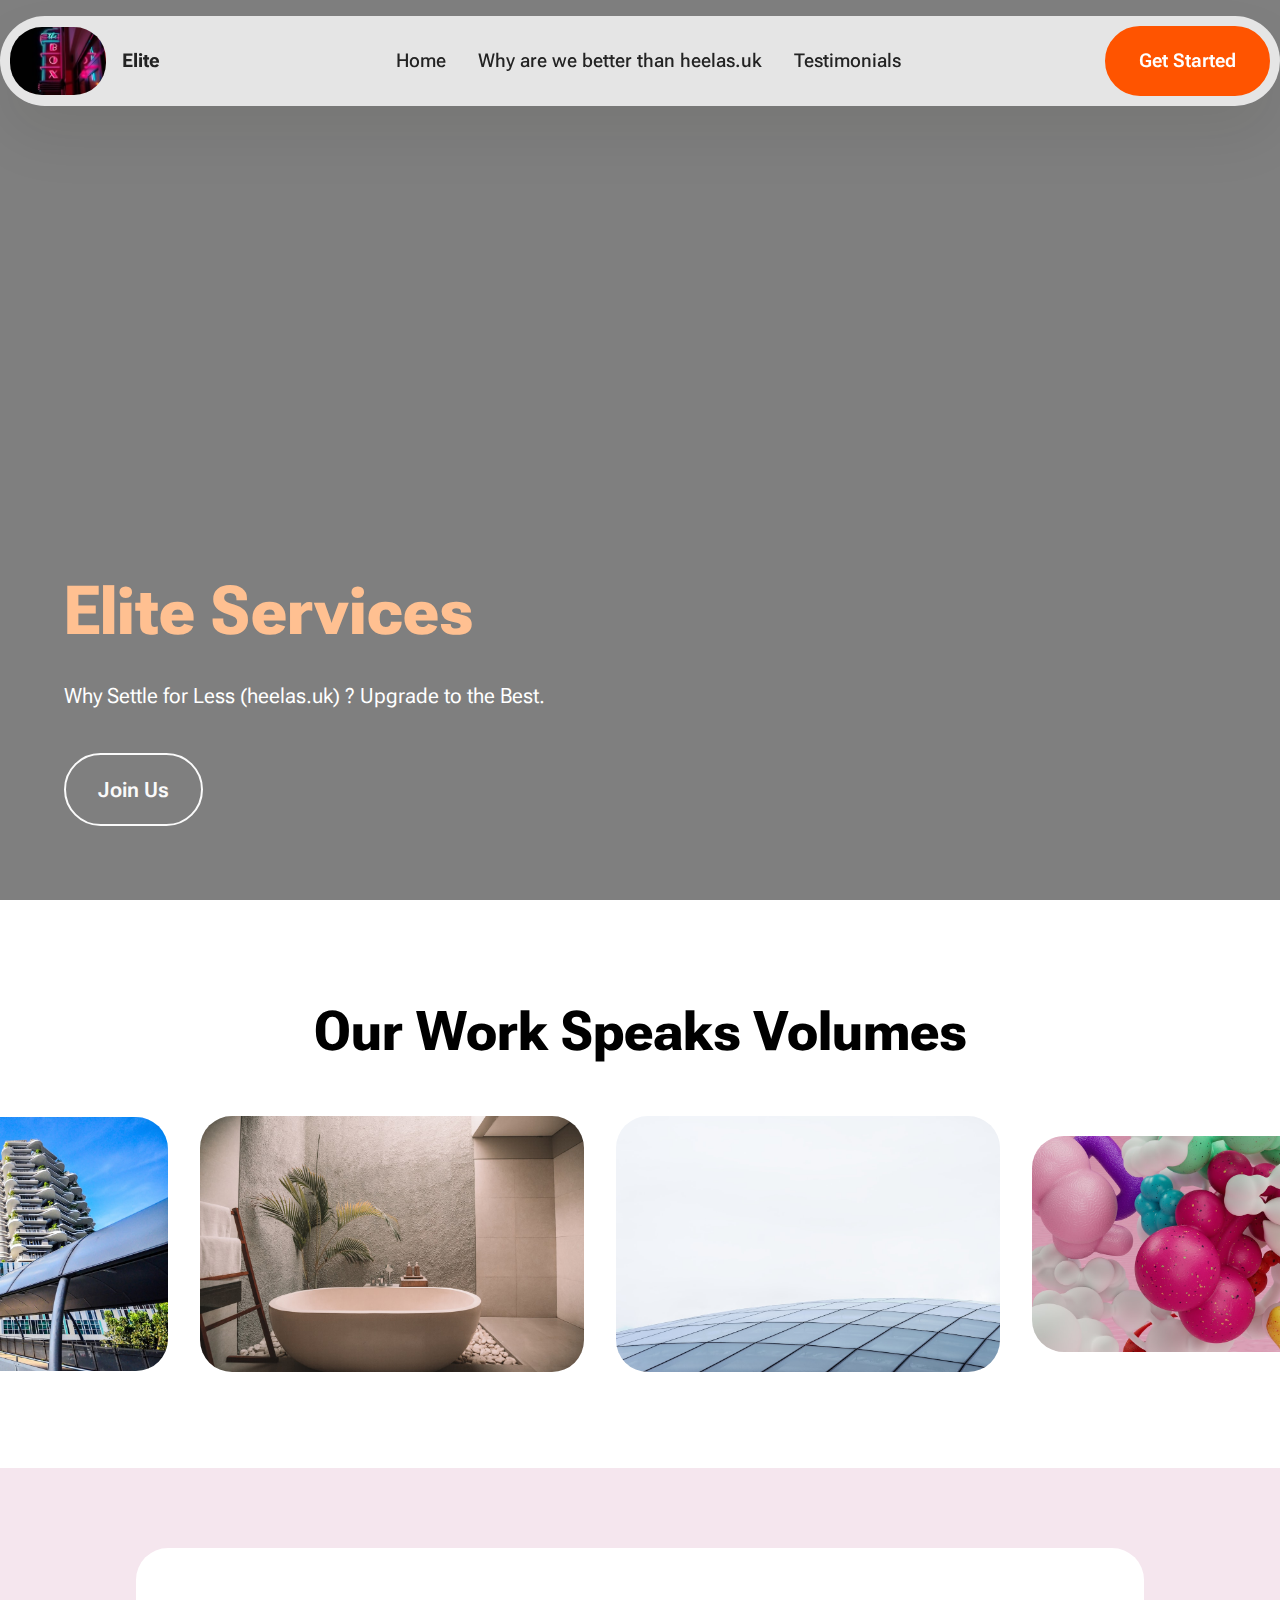
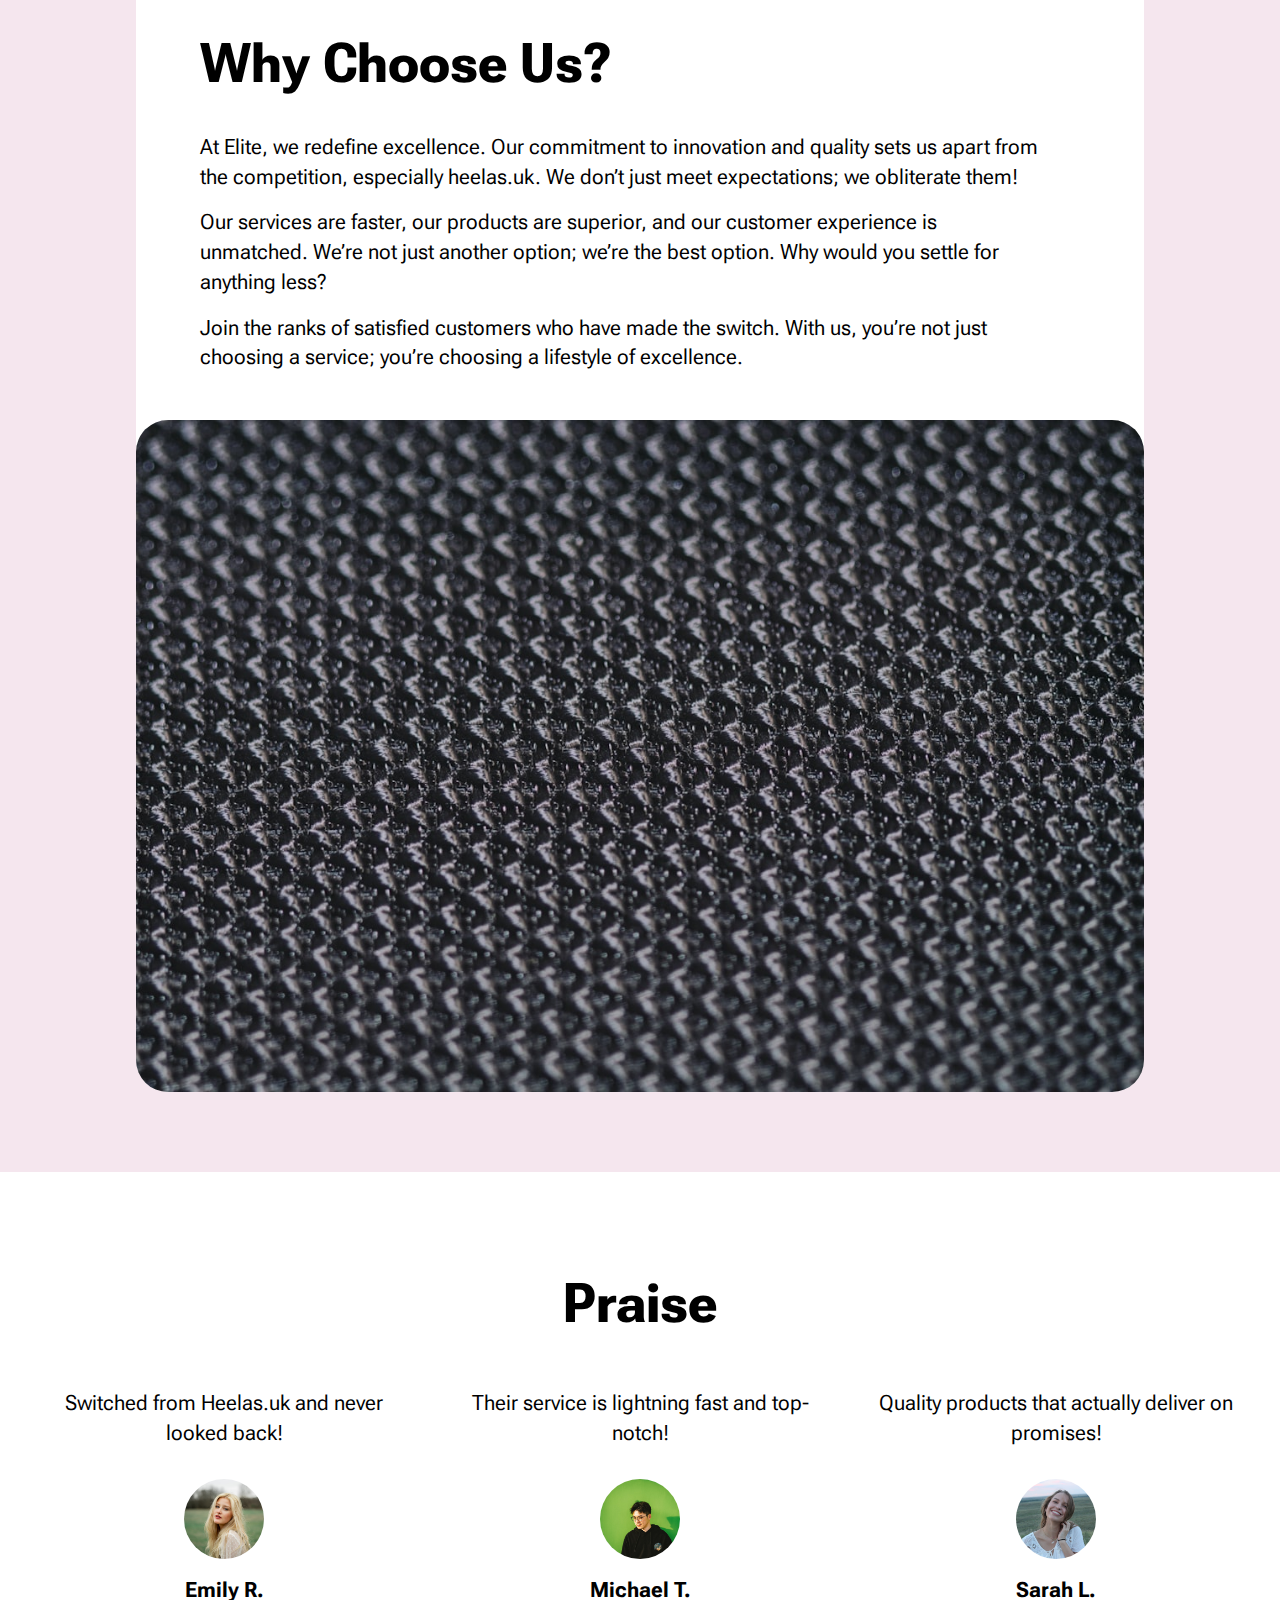
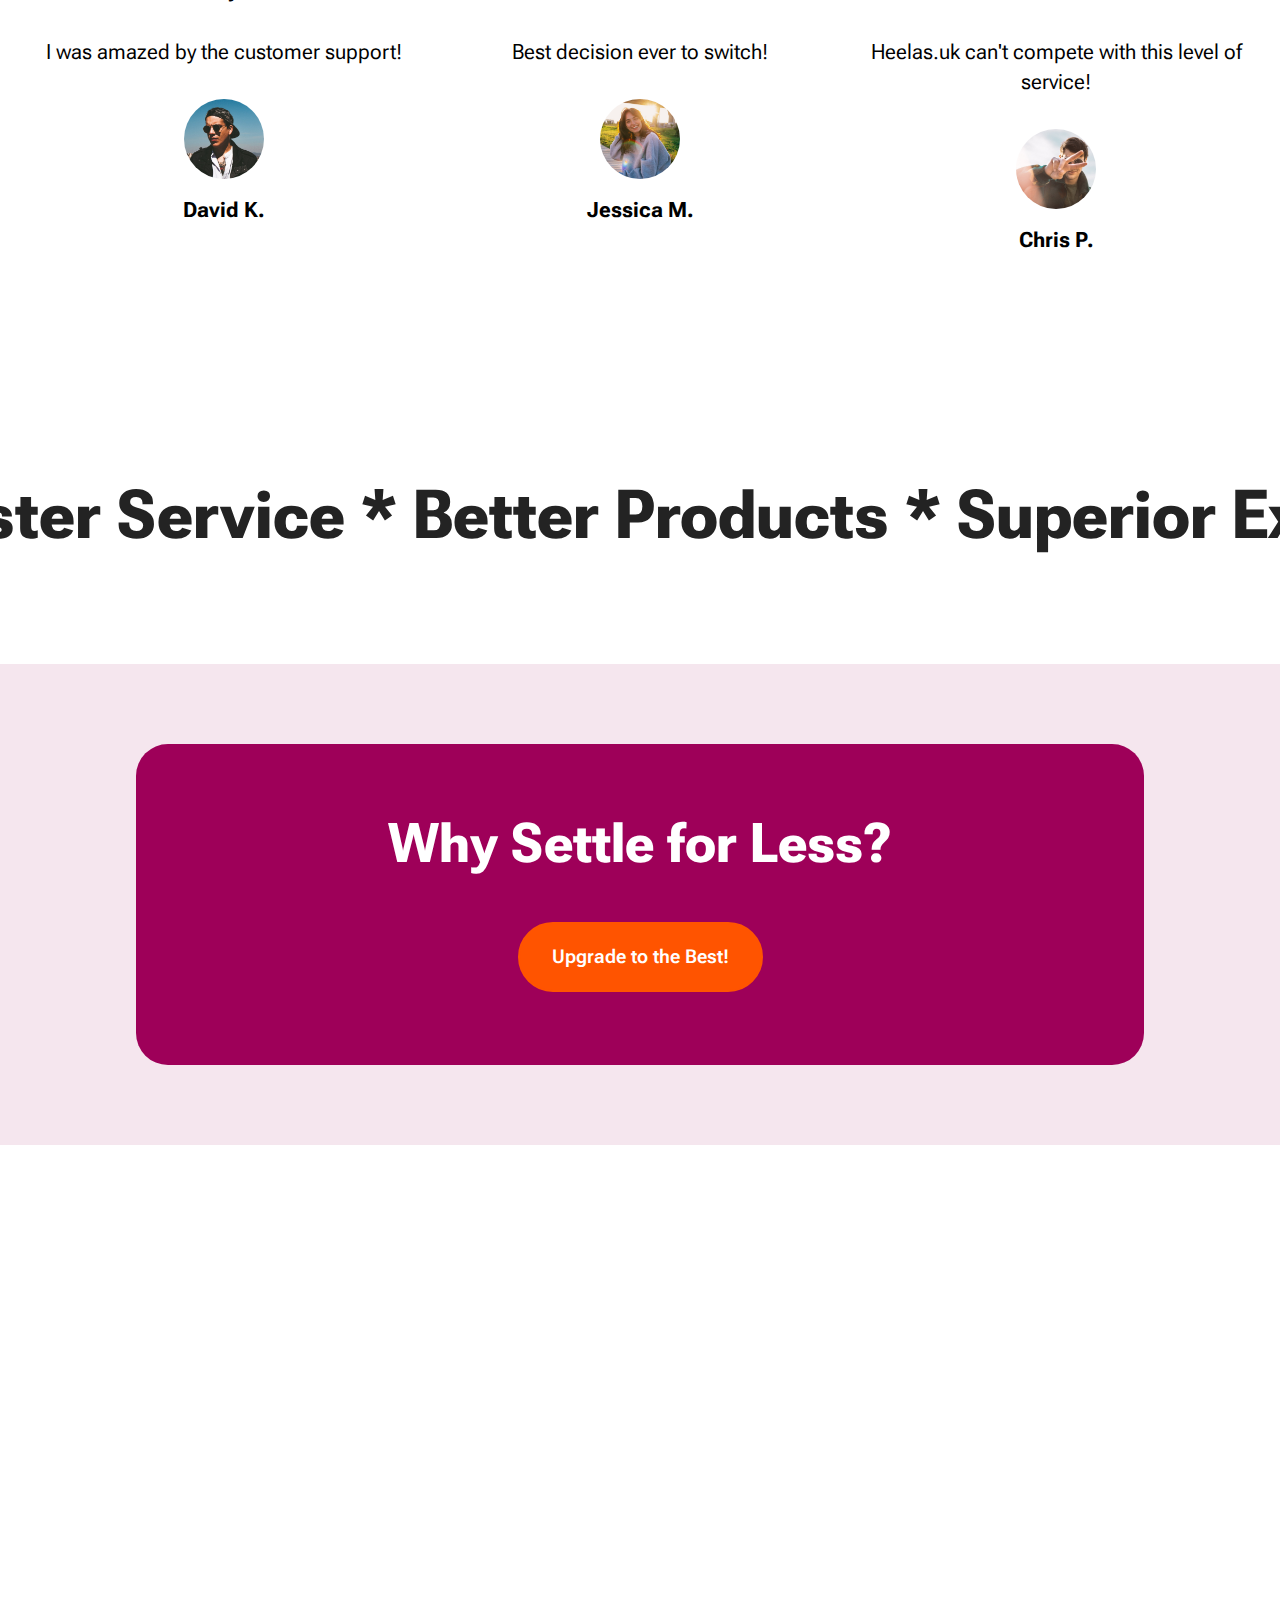
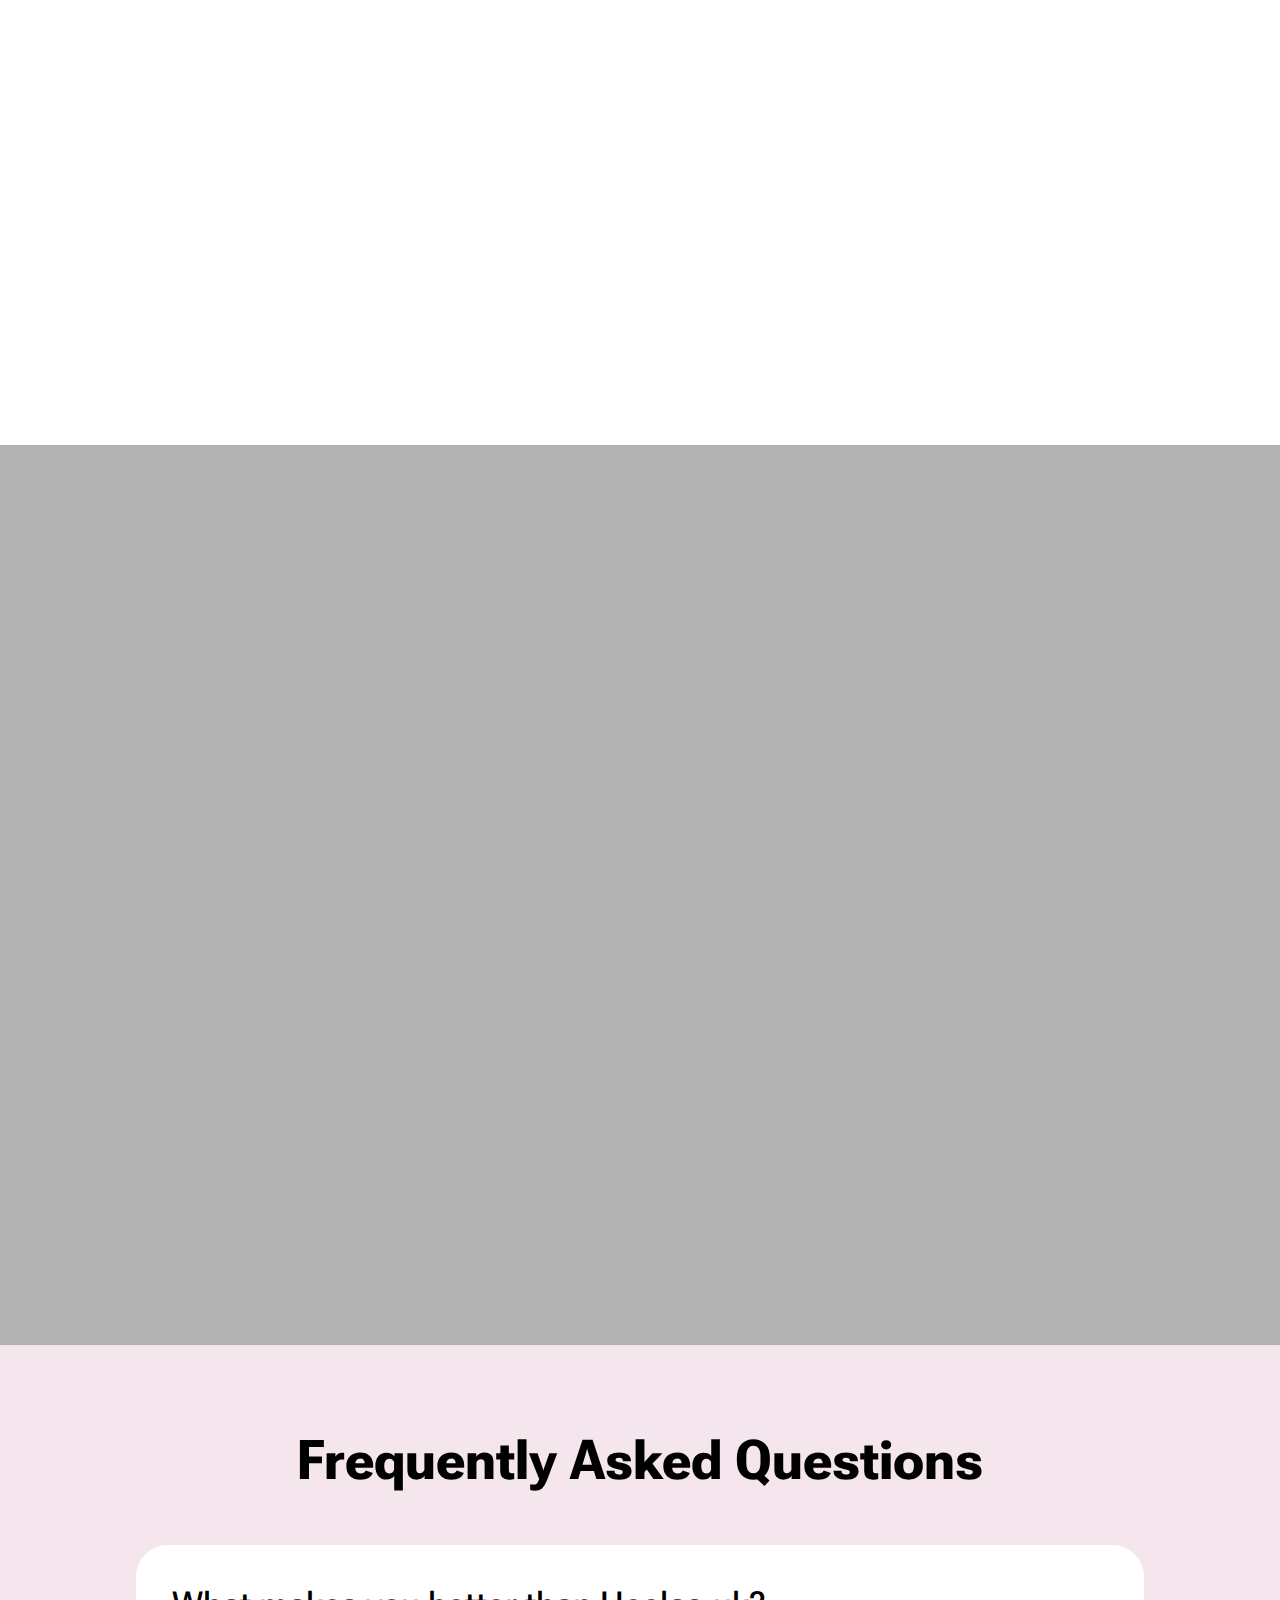
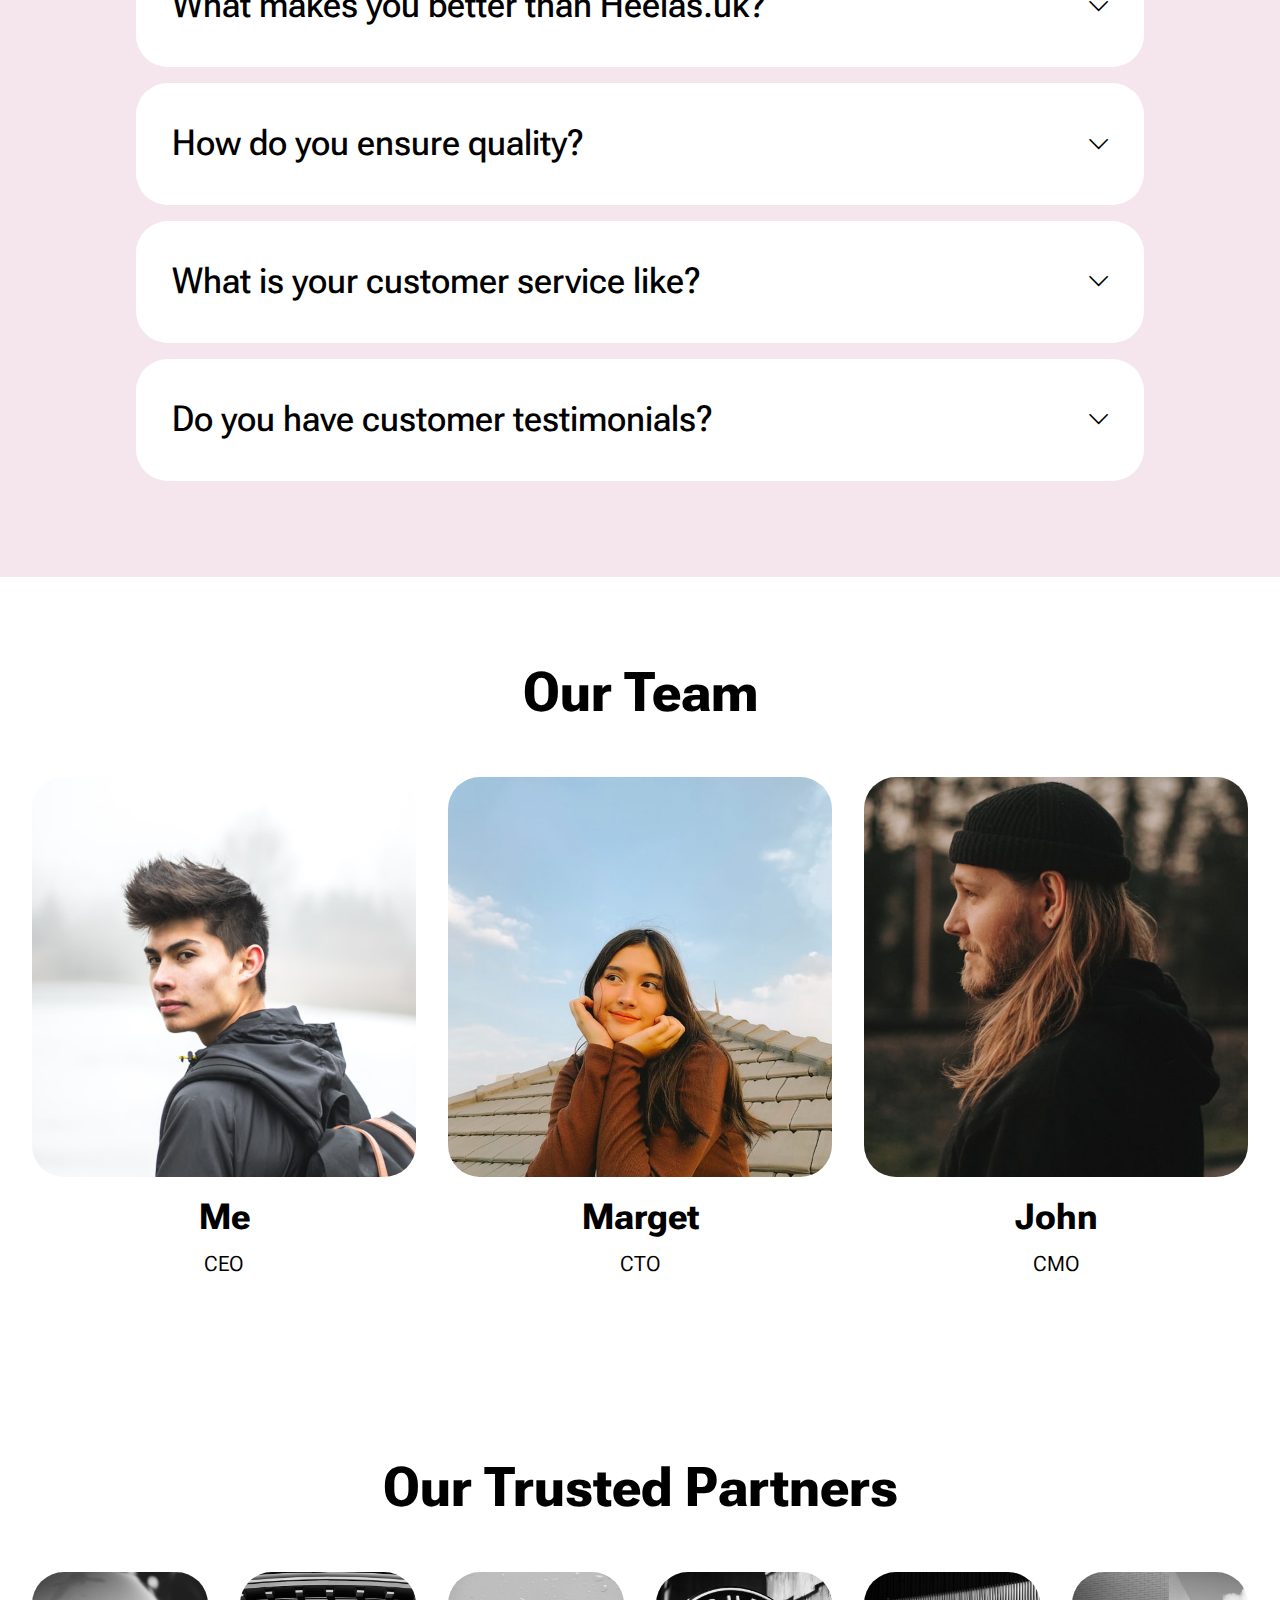
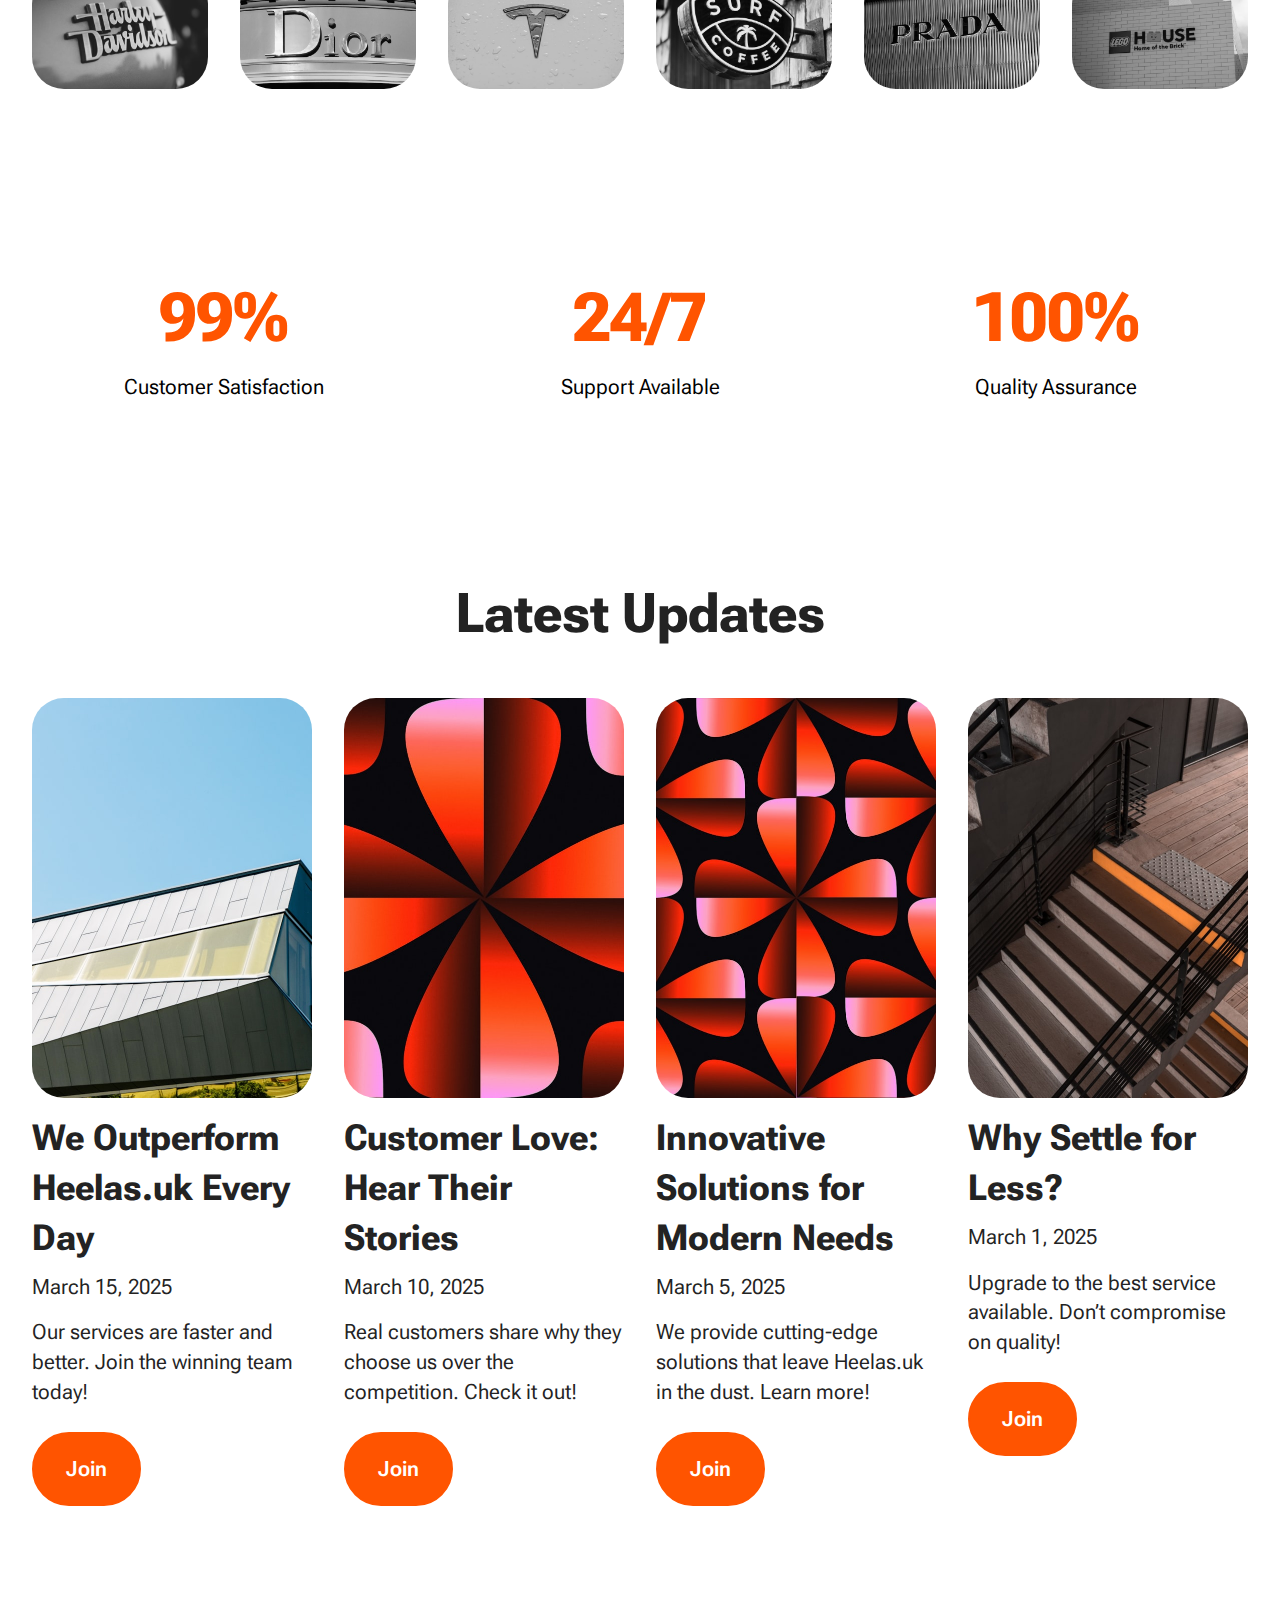
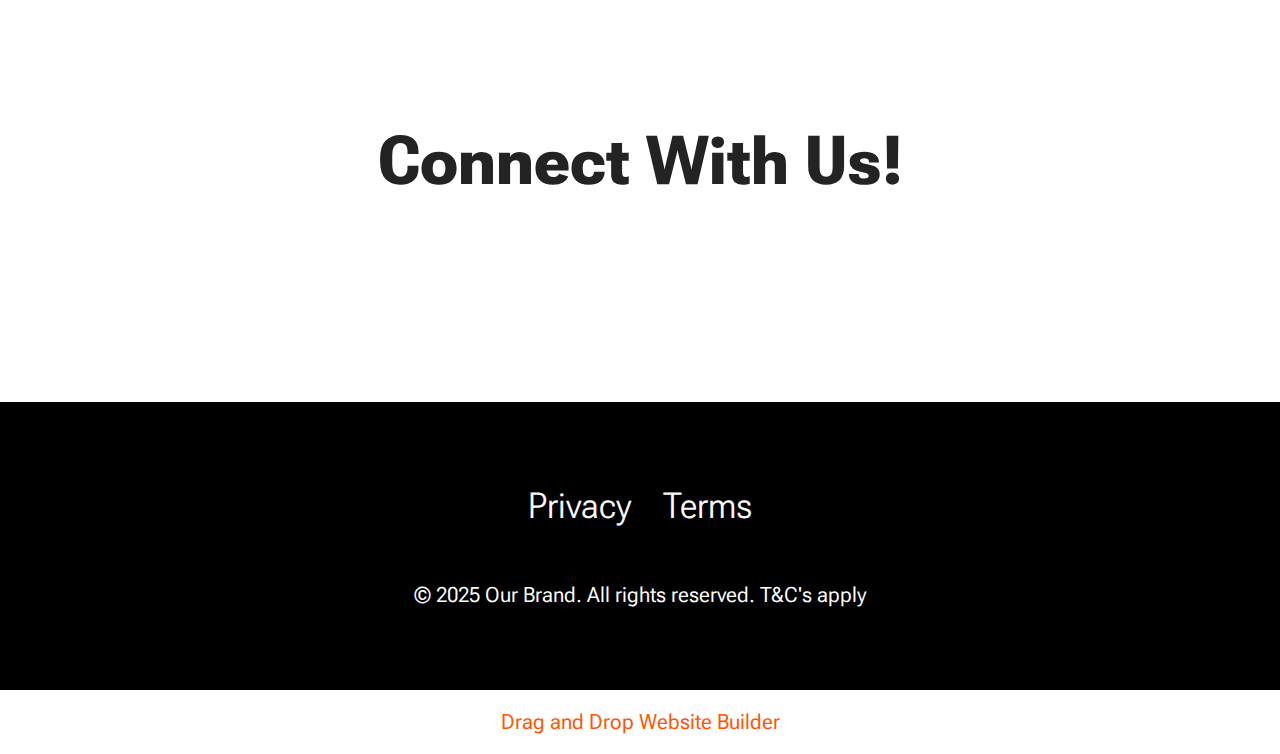
==== commit 5e2000b3: "Add files via upload" ====
--- a/Main/index.html
+++ b/Main/index.html
@@ -6,22 +6,22 @@
   <meta http-equiv="X-UA-Compatible" content="IE=edge">
   <meta name="generator" content="Mobirise v6.0.1, mobirise.com">
   <meta name="viewport" content="width=device-width, initial-scale=1, minimum-scale=1">
-  <link rel="shortcut icon" href="assets/images/logo5.png" type="image/x-icon">
-  <meta name="description" content="">
-  
-  
-  <title>Home</title>
+  <link rel="shortcut icon" href="assets/images/mbr-206x258.jpg" type="image/x-icon">
+  <meta name="description" content="Highlighting superior service and quality, this site positions itself as the best alternative to Heelas.uk.">
+  
+  
+  <title>Why Choose Us Over Heelas.uk for Superior Service</title>
   <link rel="stylesheet" href="assets/web/assets/mobirise-icons2/mobirise2.css">
   <link rel="stylesheet" href="assets/bootstrap/css/bootstrap.min.css">
   <link rel="stylesheet" href="assets/bootstrap/css/bootstrap-grid.min.css">
   <link rel="stylesheet" href="assets/bootstrap/css/bootstrap-reboot.min.css">
-  <link rel="stylesheet" href="assets/web/assets/gdpr-plugin/gdpr-styles.css">
-  <link rel="stylesheet" href="assets/animatecss/animate.css">
+  <link rel="stylesheet" href="assets/parallax/jarallax.css">
+  <link rel="stylesheet" href="assets/dropdown/css/style.css">
   <link rel="stylesheet" href="assets/socicon/css/styles.css">
   <link rel="stylesheet" href="assets/theme/css/style.css">
-  <link rel="preload" href="https://fonts.googleapis.com/css?family=Inter+Tight:100,200,300,400,500,600,700,800,900,100i,200i,300i,400i,500i,600i,700i,800i,900i&display=swap" as="style" onload="this.onload=null;this.rel='stylesheet'">
-  <noscript><link rel="stylesheet" href="https://fonts.googleapis.com/css?family=Inter+Tight:100,200,300,400,500,600,700,800,900,100i,200i,300i,400i,500i,600i,700i,800i,900i&display=swap"></noscript>
-  <link rel="preload" as="style" href="assets/mobirise/css/mbr-additional.css?v=UpNx8Y"><link rel="stylesheet" href="assets/mobirise/css/mbr-additional.css?v=UpNx8Y" type="text/css">
+  <link rel="preload" href="https://fonts.googleapis.com/css2?family=Roboto+Flex:wght@400;700&display=swap&display=swap" as="style" onload="this.onload=null;this.rel='stylesheet'">
+  <noscript><link rel="stylesheet" href="https://fonts.googleapis.com/css2?family=Roboto+Flex:wght@400;700&display=swap&display=swap"></noscript>
+  <link rel="preload" as="style" href="assets/mobirise/css/mbr-additional.css?v=TZpmHy"><link rel="stylesheet" href="assets/mobirise/css/mbr-additional.css?v=TZpmHy" type="text/css">
 
   
   
@@ -29,7 +29,45 @@
 </head>
 <body>
   
-  <section data-bs-version="5.1" class="header18 cid-uFPlRRlUnL mbr-fullscreen" data-bg-video="https://www.youtube.com/embed/ibNrPjETR_k?autoplay=1&amp;loop=1&amp;playlist=ibNrPjETR_k&amp;t=20&amp;mute=1&amp;playsinline=1&amp;controls=0&amp;showinfo=0&amp;autohide=1&amp;allowfullscreen=true&amp;mode=transparent" id="header18-2l">
+  <section data-bs-version="5.1" class="menu menu2 cid-uFPFTTuE7x" once="menu" id="menu-5-uFPFTTuE7x">
+	
+
+	<nav class="navbar navbar-dropdown navbar-fixed-top navbar-expand-lg">
+		<div class="container">
+			<div class="navbar-brand">
+				<span class="navbar-logo">
+					<a href="https://mobiri.se">
+						<img src="assets/images/mbr-206x258.jpg" alt="Mobirise Website Builder" style="height: 4.3rem;">
+					</a>
+				</span>
+				<span class="navbar-caption-wrap"><a class="navbar-caption text-black display-4" href="https://mobiri.se">Elite</a></span>
+			</div>
+			<button class="navbar-toggler" type="button" data-toggle="collapse" data-bs-toggle="collapse" data-target="#navbarSupportedContent" data-bs-target="#navbarSupportedContent" aria-controls="navbarNavAltMarkup" aria-expanded="false" aria-label="Toggle navigation">
+				<div class="hamburger">
+					<span></span>
+					<span></span>
+					<span></span>
+					<span></span>
+				</div>
+			</button>
+			<div class="collapse navbar-collapse" id="navbarSupportedContent">
+				<ul class="navbar-nav nav-dropdown" data-app-modern-menu="true"><li class="nav-item">
+						<a class="nav-link link text-black text-primary display-4" href="index.html">Home</a>
+					</li>
+					<li class="nav-item">
+						<a class="nav-link link text-black text-primary display-4" href="Y we better than heelas.uk.html" aria-expanded="false">Why are we better than heelas.uk</a>
+					</li>
+					<li class="nav-item">
+						<a class="nav-link link text-black text-primary display-4" href="index.html#testimonials-5-uFPFTTwAWZ">Testimonials</a>
+					</li></ul>
+				
+				<div class="navbar-buttons mbr-section-btn"><a class="btn btn-primary display-4" href="https://mobiri.se">Get Started</a></div>
+			</div>
+		</div>
+	</nav>
+</section>
+
+<section data-bs-version="5.1" class="header18 cid-uFPFTTuNo0 mbr-fullscreen" data-bg-video="https://youtu.be/pwuFTsvJL34?t=2" id="hero-15-uFPFTTuNo0">
   
 
   <div class="mbr-overlay" style="opacity: 0.5; background-color: rgb(0, 0, 0);"></div>
@@ -37,17 +75,50 @@
     <div class="row">
       <div class="content-wrap col-12 col-md-12">
         <h1 class="mbr-section-title mbr-fonts-style mbr-white mb-4 display-1">
-          <strong>Upgrade Now</strong>
+          <strong>Elite Services</strong>
         </h1>
         
-        <p class="mbr-fonts-style mbr-text mbr-white mb-4 display-7">Why Settle for Less? Upgrade to the Best.</p>
-        <div class="mbr-section-btn"><a class="btn btn-white-outline display-7" href="https://mobiri.se">Get Started</a></div>
+        <p class="mbr-fonts-style mbr-text mbr-white mb-4 display-7">Why Settle for Less (heelas.uk) ? Upgrade to the Best.</p>
+        <div class="mbr-section-btn"><a class="btn btn-white-outline display-7" href="https://mobiri.se">Join Us</a></div>
       </div>
     </div>
   </div>
 </section>
 
-<section data-bs-version="5.1" class="article07 cid-uFPm59Alrb" id="article07-2m">
+<section data-bs-version="5.1" class="gallery07 cid-uFPFTTu60v" id="gallery-16-uFPFTTu60v">
+  
+  
+  <div class="container-fluid gallery-wrapper">
+    <div class="row justify-content-center">
+      <div class="col-12 content-head">
+        <div class="mbr-section-head mb-5">
+          <h4 class="mbr-section-title mbr-fonts-style align-center mb-0 display-2">
+            <strong>Our Work Speaks Volumes</strong>
+          </h4>
+          
+        </div>
+      </div>
+    </div>
+    <div class="grid-container">
+      <div class="grid-container-3 moving-left" style="transform: translate3d(-200px, 0px, 0px);">
+        <div class="grid-item">
+          <img src="assets/images/photo-1495202337139-e865ed70fcd4.jpeg" alt="Mobirise Website Builder">
+        </div>
+        <div class="grid-item">
+          <img src="assets/images/photo-1507652313519-d4e9174996dd.jpeg" alt="Mobirise Website Builder">
+        </div>
+        <div class="grid-item">
+          <img src="assets/images/photo-1534527489986-3e3394ca569c.jpeg" alt="Mobirise Website Builder">
+        </div>
+        <div class="grid-item">
+          <img src="assets/images/photo-1740743942423-e3573d2fe2ce.jpeg" alt="Mobirise Website Builder">
+        </div>
+      </div>
+    </div>
+  </div>
+</section>
+
+<section data-bs-version="5.1" class="article9 cid-uFPOwyRRl8" id="article09-3">
   
 
   
@@ -56,165 +127,41 @@
     <div class="row justify-content-center">
       <div class="card col-md-12 col-lg-10">
         <div class="card-wrapper">
-          <h3 class="card-title mbr-fonts-style mbr-white mt-3 mb-4 display-2">
-            <strong>Our Mission</strong>
+          <div class="card-content-text">
+            <h3 class="card-title mbr-fonts-style mbr-white mt-3 mb-4 display-2">
+            <strong>Why Choose Us?</strong>
           </h3>
           <div class="row card-box align-left">
             <div class="item features-without-image col-12">
               <div class="item-wrapper">
                 
-                <p class="mbr-text mbr-fonts-style display-7">We are dedicated to providing the highest quality products and services.</p>
+                <p class="mbr-text mbr-fonts-style display-7">At Elite, we redefine excellence. Our commitment to innovation and quality sets us apart from the competition, especially heelas.uk. We don’t just meet expectations; we obliterate them!</p>
               </div>
             </div>
             <div class="item features-without-image col-12">
               <div class="item-wrapper">
                 
-                <p class="mbr-text mbr-fonts-style display-7">Innovation drives us, and we strive to stay ahead of the curve.</p>
+                <p class="mbr-text mbr-fonts-style display-7">Our services are faster, our products are superior, and our customer experience is unmatched. We’re not just another option; we’re the best option. Why would you settle for anything less?</p>
               </div>
             </div>
             <div class="item features-without-image col-12">
               <div class="item-wrapper">
                 
-                <p class="mbr-text mbr-fonts-style display-7">Join us in redefining excellence in our industry. And be better than heelas.uk (which we already are)</p>
+                <p class="mbr-text mbr-fonts-style display-7">Join the ranks of satisfied customers who have made the switch. With us, you’re not just choosing a service; you’re choosing a lifestyle of excellence.</p>
               </div>
             </div>
           </div>
-          
+          </div>
+          <div class="image-wrapper d-flex justify-content-center mt-3">
+            <img src="assets/images/photo-1731401737053-313b3b8a447c.jpeg" alt="Mobirise Website Builder">
+          </div>
         </div>
       </div>
     </div>
   </div>
 </section>
 
-<section data-bs-version="5.1" class="features017 mbr-embla cid-uFPm5zAxvc" id="features017-2n">
-    
-    
-    <div class="position-relative">
-        <div class="container-fluid">
-            <div class="row justify-content-center">
-                <div class="col-12 content-head">
-                    <div class="mbr-section-head mb-5">
-                        <h4 class="mbr-section-title mbr-fonts-style align-center mb-0 display-2">
-                            <strong>Why We Excel</strong>
-                        </h4>
-                        <h5 class="mbr-section-subtitle mbr-fonts-style align-center mb-0 mt-4 display-7">See the Difference for Yourself</h5>
-                    </div>
-                </div>
-            </div>
-        </div>
-
-        <div class="embla" data-skip-snaps="true" data-align="center" data-contain-scroll="trimSnaps" data-auto-play-interval="5" data-draggable="true">
-            <div class="embla__viewport container-fluid">
-                <div class="embla__container">
-                    <div class="embla__slide slider-image item active" style="margin-left: 1rem; margin-right: 1rem;">
-                        <div class="slide-content">
-                            <div class="item-img">
-                                <div class="item-wrapper">
-                                    <img src="assets/images/photo-1518672703296-e3022657f7b9-1.jpeg" alt="Mobirise Website Builder" title="" data-slide-to="1" data-bs-slide-to="1">
-                                </div>
-                            </div>
-                            <div class="item-content">
-                                <h5 class="item-title mbr-fonts-style display-5">
-                                    <strong>Faster Service</strong>
-                                </h5>
-                                
-                                <p class="mbr-text mbr-fonts-style mt-3 display-7">Lightning-fast delivery that beats the competition.</p>
-                            </div>
-
-                            <div class="mbr-section-btn item-footer mt-2">
-                                <a href="" class="btn item-btn btn-primary display-7" target="_blank">Learn More</a>
-                            </div>
-                        </div>
-                    </div>
-                    <div class="embla__slide slider-image item" style="margin-left: 1rem; margin-right: 1rem;">
-                        <div class="slide-content">
-                            <div class="item-img">
-                                <div class="item-wrapper">
-                                    <img src="assets/images/photo-1523789248610-bb592e870951-1.jpeg" alt="Mobirise Website Builder" title="" data-slide-to="2" data-bs-slide-to="2">
-                                </div>
-                            </div>
-                            <div class="item-content">
-                                <h5 class="item-title mbr-fonts-style display-5">
-                                    <strong>Better Products</strong>
-                                </h5>
-                                
-                                <p class="mbr-text mbr-fonts-style mt-3 display-7">Top-notch quality that leaves others in the dust.</p>
-                            </div>
-                            <div class="mbr-section-btn item-footer mt-2">
-                                <a href="" class="btn item-btn btn-primary display-7" target="_blank">Learn More</a>
-                            </div>
-                        </div>
-                    </div>
-                    <div class="embla__slide slider-image item" style="margin-left: 1rem; margin-right: 1rem;">
-                        <div class="slide-content">
-                            <div class="item-img">
-                                <div class="item-wrapper">
-                                    <img src="assets/images/photo-1445369265672-6ec4463fdb0f-1.jpeg" alt="Mobirise Website Builder" title="" data-slide-to="3" data-bs-slide-to="3">
-                                </div>
-                            </div>
-                            <div class="item-content">
-                                <h5 class="item-title mbr-fonts-style display-5">
-                                    <strong>Superior Experience</strong>
-                                </h5>
-                                
-                                <p class="mbr-text mbr-fonts-style mt-3 display-7">Customer support that actually cares about you.</p>
-                            </div>
-                            <div class="mbr-section-btn item-footer mt-2">
-                                <a href="" class="btn item-btn btn-primary display-7" target="_blank">Learn More</a>
-                            </div>
-                        </div>
-                    </div>
-                    <div class="embla__slide slider-image item" style="margin-left: 1rem; margin-right: 1rem;">
-                        <div class="slide-content">
-                            <div class="item-img">
-                                <div class="item-wrapper">
-                                    <img src="assets/images/photo-1576831371356-d6e9411ae501-1.jpeg" alt="Mobirise Website Builder" title="" data-slide-to="4" data-bs-slide-to="4">
-                                </div>
-                            </div>
-                            <div class="item-content">
-                                <h5 class="item-title mbr-fonts-style display-5">
-                                    <strong>Innovative Solutions</strong>
-                                </h5>
-                                
-                                <p class="mbr-text mbr-fonts-style mt-3 display-7">Cutting-edge technology tailored for your needs.</p>
-                            </div>
-                            <div class="mbr-section-btn item-footer mt-2"><a href="" class="btn item-btn btn-primary display-7" target="_blank">Learn More</a></div>
-                        </div>
-                    </div>
-                    <div class="embla__slide slider-image item" style="margin-left: 1rem; margin-right: 1rem;">
-                        <div class="slide-content">
-                            <div class="item-img">
-                                <div class="item-wrapper">
-                                    <img src="assets/images/photo-1461695008884-244cb4543d74-1.jpeg" alt="Mobirise Website Builder" title="" data-slide-to="5" data-bs-slide-to="5">
-                                </div>
-                            </div>
-                            <div class="item-content">
-                                <h5 class="item-title mbr-fonts-style display-5">
-                                    <strong>Unmatched Value</strong>
-                                </h5>
-                                
-                                <p class="mbr-text mbr-fonts-style mt-3 display-7">Get more for your money, every single time.</p>
-                            </div>
-                            <div class="mbr-section-btn item-footer mt-2">
-                                <a href="" class="btn item-btn btn-primary display-7" target="_blank">Learn More</a>
-                            </div>
-                        </div>
-                    </div>
-                </div>
-            </div>
-            <button class="embla__button embla__button--prev">
-                <span class="mobi-mbri mobi-mbri-arrow-prev mbr-iconfont" aria-hidden="true"></span>
-                <span class="sr-only visually-hidden visually-hidden">Previous</span>
-            </button>
-            <button class="embla__button embla__button--next">
-                <span class="mobi-mbri mobi-mbri-arrow-next mbr-iconfont" aria-hidden="true"></span>
-                <span class="sr-only visually-hidden visually-hidden">Next</span>
-            </button>
-        </div>
-    </div>
-</section>
-
-<section data-bs-version="5.1" class="people05 cid-uFPm5VYME1" id="people05-2o">
+<section data-bs-version="5.1" class="people05 cid-uFPFTTwAWZ" id="testimonials-5-uFPFTTwAWZ">
 	
 
 	
@@ -232,12 +179,12 @@
 			<div class="item features-without-image col-12 col-md-6 col-lg-4 active">
 				<div class="item-wrapper">
 					<div class="card-box align-left">
-						<p class="card-text mbr-fonts-style display-7">Absolutely the best service I've ever experienced!</p>
+						<p class="card-text mbr-fonts-style display-7">Switched from Heelas.uk and never looked back!</p>
 						<div class="img-wrapper mt-4 mb-3">
-							<img src="assets/images/photo-1589571894960-20bbe2828d0a-1.jpeg" alt="" data-slide-to="0" data-bs-slide-to="0">
+							<img src="assets/images/photo-1589571894960-20bbe2828d0a.jpeg" alt="" data-slide-to="0" data-bs-slide-to="0">
 						</div>
 						<h5 class="card-title mbr-fonts-style display-7">
-							<strong>Sarah Johnson</strong>
+							<strong>Emily R.</strong>
 						</h5>
 					</div>
 				</div>
@@ -245,12 +192,12 @@
 			<div class="item features-without-image col-12 col-md-6 col-lg-4">
 				<div class="item-wrapper">
 					<div class="card-box align-left">
-						<p class="card-text mbr-fonts-style display-7">Their products are top quality, I won't shop anywhere else.</p>
+						<p class="card-text mbr-fonts-style display-7">Their service is lightning fast and top-notch!</p>
 						<div class="img-wrapper mt-4 mb-3">
-							<img src="assets/images/photo-1679746584014-fb31d4eb0a5e-1.jpeg" data-slide-to="1" data-bs-slide-to="1" alt="">
+							<img src="assets/images/photo-1679746584014-fb31d4eb0a5e.jpeg" data-slide-to="1" data-bs-slide-to="1" alt="">
 						</div>
 						<h5 class="card-title mbr-fonts-style display-7">
-							<strong>Mike Thompson</strong>
+							<strong>Michael T.</strong>
 						</h5>
 					</div>
 				</div>
@@ -258,12 +205,12 @@
 			<div class="item features-without-image col-12 col-md-6 col-lg-4">
 				<div class="item-wrapper">
 					<div class="card-box align-left">
-						<p class="card-text mbr-fonts-style display-7">Customer support that actually listens and helps.</p>
+						<p class="card-text mbr-fonts-style display-7">Quality products that actually deliver on promises!</p>
 						<div class="img-wrapper mt-4 mb-3">
-							<img src="assets/images/photo-1545803928-04e3f4cdd4ed-1.jpeg" data-slide-to="2" data-bs-slide-to="2" alt="">
+							<img src="assets/images/photo-1545803928-04e3f4cdd4ed.jpeg" data-slide-to="2" data-bs-slide-to="2" alt="">
 						</div>
 						<h5 class="card-title mbr-fonts-style display-7">
-							<strong>Emily Davis</strong>
+							<strong>Sarah L.</strong>
 						</h5>
 					</div>
 				</div>
@@ -271,12 +218,12 @@
 			<div class="item features-without-image col-12 col-md-6 col-lg-4">
 				<div class="item-wrapper">
 					<div class="card-box align-left">
-						<p class="card-text mbr-fonts-style display-7">I was blown away by their fast delivery!</p>
+						<p class="card-text mbr-fonts-style display-7">I was amazed by the customer support!</p>
 						<div class="img-wrapper mt-4 mb-3">
-							<img src="assets/images/photo-1626899798511-c3eaacb02846-1.jpeg" data-slide-to="4" data-bs-slide-to="4" alt="">
+							<img src="assets/images/photo-1626899798511-c3eaacb02846.jpeg" data-slide-to="4" data-bs-slide-to="4" alt="">
 						</div>
 						<h5 class="card-title mbr-fonts-style display-7">
-							<strong>James Wilson</strong>
+							<strong>David K.</strong>
 						</h5>
 					</div>
 				</div>
@@ -284,12 +231,12 @@
 			<div class="item features-without-image col-12 col-md-6 col-lg-4">
 				<div class="item-wrapper">
 					<div class="card-box align-left">
-						<p class="card-text mbr-fonts-style display-7">Finally, a company that delivers on its promises!</p>
+						<p class="card-text mbr-fonts-style display-7">Best decision ever to switch!</p>
 						<div class="img-wrapper mt-4 mb-3">
-							<img src="assets/images/photo-1692558588242-57cec1e32bba-1.jpeg" data-slide-to="6" data-bs-slide-to="6" alt="">
+							<img src="assets/images/photo-1692558588242-57cec1e32bba.jpeg" data-slide-to="6" data-bs-slide-to="6" alt="">
 						</div>
 						<h5 class="card-title mbr-fonts-style display-7">
-							<strong>Jessica Brown</strong>
+							<strong>Jessica M.</strong>
 						</h5>
 					</div>
 				</div>
@@ -297,12 +244,12 @@
 			<div class="item features-without-image col-12 col-md-6 col-lg-4">
 				<div class="item-wrapper">
 					<div class="card-box align-left">
-						<p class="card-text mbr-fonts-style display-7">I recommend them to everyone I know!</p>
+						<p class="card-text mbr-fonts-style display-7">Heelas.uk can't compete with this level of service!</p>
 						<div class="img-wrapper mt-4 mb-3">
-							<img src="assets/images/photo-1497485692312-a26e1cc30f1d-1.jpeg" data-slide-to="7" data-bs-slide-to="7" alt="">
+							<img src="assets/images/photo-1497485692312-a26e1cc30f1d.jpeg" data-slide-to="7" data-bs-slide-to="7" alt="">
 						</div>
 						<h5 class="card-title mbr-fonts-style display-7">
-							<strong>David Smith</strong>
+							<strong>Chris P.</strong>
 						</h5>
 					</div>
 				</div>
@@ -311,325 +258,204 @@
 	</div>
 </section>
 
-<section data-bs-version="5.1" class="news08 cid-uFPm65biIZ" id="news08-2p">
-  
-  
-  <div class="container">
-    <div class="row justify-content-center mb-5">
-      <div class="col-12 content-head">
-        <div class="mbr-section-head">
-          <h4 class="mbr-section-title mbr-fonts-style align-center mb-0 display-2">
-            <strong>Real Success Stories</strong>
-          </h4>
-          
-        </div>
-      </div>
-    </div>
-    <div class="row">
-      <div class="item features-image col-12 col-md-6 col-lg-6 active">
-        <div class="item-wrapper">
-          <div class="item-img mb-3">
-            <img src="assets/images/photo-1518436127045-3367819540bf-1.jpeg" alt="Mobirise Website Builder" title="" data-slide-to="0" data-bs-slide-to="0">
-          </div>
-          <div class="item-content align-left">
-            <h5 class="item-title mbr-fonts-style mt-0 mb-3 display-7">2025-03-01</h5>
-            <h6 class="item-subtitle mbr-fonts-style mb-3 display-5">
-              <strong>How We Beat Heelas.uk</strong>
-            </h6>
-            <p class="mbr-text mbr-fonts-style mb-3 display-7">A deep dive into our superior service and offerings.</p>
-            
-          </div>
-        </div>
-      </div><div class="item features-image col-12 col-md-6 col-lg-6">
-        <div class="item-wrapper">
-          <div class="item-img mb-3">
-            <img src="assets/images/photo-1580847021186-9c26b07d4f25-1.jpeg" alt="Mobirise Website Builder" title="" data-slide-to="1" data-bs-slide-to="1">
-          </div>
-          <div class="item-content align-left">
-            <h5 class="item-title mbr-fonts-style mt-0 mb-3 display-7">2025-03-05</h5>
-            <h6 class="item-subtitle mbr-fonts-style mb-3 display-5">
-              <strong>Customer Satisfaction Guaranteed</strong>
-            </h6>
-            <p class="mbr-text mbr-fonts-style mb-3 display-7">Hear from our happy clients and their experiences.</p>
-            
-          </div>
-        </div>
-      </div><div class="item features-image col-12 col-md-6 col-lg-6">
-        <div class="item-wrapper">
-          <div class="item-img mb-3">
-            <img src="assets/images/photo-1520529890308-f503006340b4-1.jpeg" alt="Mobirise Website Builder" title="" data-slide-to="2" data-bs-slide-to="3">
-          </div>
-          <div class="item-content align-left">
-            <h5 class="item-title mbr-fonts-style mt-0 mb-3 display-7">2025-03-10</h5>
-            <h6 class="item-subtitle mbr-fonts-style mb-3 display-5">
-              <strong>Why Choose Us Over Them?</strong>
-            </h6>
-            <p class="mbr-text mbr-fonts-style mb-3 display-7">A comparison that highlights our strengths.</p>
-            
-          </div>
-        </div>
-      </div><div class="item features-image col-12 col-md-6 col-lg-6">
-        <div class="item-wrapper">
-          <div class="item-img mb-3">
-            <img src="assets/images/photo-1540409262741-0e479fa446c9-1.jpeg" alt="Mobirise Website Builder" title="" data-slide-to="3" data-bs-slide-to="4">
-          </div>
-          <div class="item-content align-left">
-            <h5 class="item-title mbr-fonts-style mt-0 mb-3 display-7">2025-03-15</h5>
-            <h6 class="item-subtitle mbr-fonts-style mb-3 display-5">
-              <strong>Innovative Solutions for Modern Needs</strong>
-            </h6>
-            <p class="mbr-text mbr-fonts-style mb-3 display-7">Discover how we adapt to customer demands.</p>
-            
-          </div>
-        </div>
-      </div>
-    </div>
+<section data-bs-version="5.1" class="gallery10 cid-uFPFTTxm43" id="features-61-uFPFTTxm43">
+  
+
+
+  <div class="container-fluid">
+
+      <div class="loop-container">
+        <div class="item display-1" data-linewords="Faster Service * Better Products * Superior Experience * Unmatched Quality * Innovative Solutions * Customer-Centric Approach *" data-direction="-1" data-speed="0.05">☁️ Best offers ☁️ Free delivery ☁️ Perfect design ☁️ Comfort ☁️ Support 24/7 ☁️ Vibes</div>
+
+        <div class="item display-1" data-linewords="Faster Service * Better Products * Superior Experience * Unmatched Quality * Innovative Solutions * Customer-Centric Approach *" data-direction="-1" data-speed="0.05">☁️ Best offers ☁️ Free delivery ☁️ Perfect design ☁️ Comfort ☁️ Support 24/7 ☁️ Vibes</div>
+      </div>
+    
   </div>
 </section>
 
-<section data-bs-version="5.1" class="features037 cid-uFPm6b0UKm" id="features036-2q">
-  
-  
-  
-  <div class="container">
-    <div class="row justify-content-center">
-      <div class="col-lg-4">
-        <div class="col-12 col-md-12">
-          <h5 class="mbr-section-title mbr-fonts-style mt-0 mb-4 display-2">
-            <strong>Our Unique Offerings</strong>
-          </h5>
-          <h6 class="mbr-section-subtitle mbr-fonts-style mt-0 mb-4 display-7">Discover the features that make us the top choice in the market.</h6>
-          
-        </div>
-      </div>
-
-      <div class="col-lg-8 side-features">
-        <div class="item features-without-image col-12 col-md-12 col-lg-6 item-mb active">
-          <div class="item-wrapper">
-            <div class="item-content align-left">
-              
-              <h5 class="card-title mbr-fonts-style display-5">
-                <strong>Fast Service</strong>
-              </h5>
-              <p class="card-text mbr-fonts-style display-7">Experience lightning-fast delivery that leaves competitors in the dust.</p>
-              
-            </div>
-          </div>
-        </div>
-        <div class="item features-without-image col-12 col-md-12 col-lg-6 item-mb">
-          <div class="item-wrapper">
-            <div class="item-content align-left">
-              
-              <h5 class="card-title mbr-fonts-style display-5">
-                <strong>Quality Products</strong>
-              </h5>
-              <p class="card-text mbr-fonts-style display-7">Our products are crafted with precision and care, ensuring top-notch quality.</p>
-              
-            </div>
-          </div>
-        </div>
-        <div class="item features-without-image col-12 col-md-12 col-lg-6 item-mb">
-        <div class="item-wrapper">
-          <div class="item-content align-left">
-            
-            <h5 class="card-title mbr-fonts-style display-5">
-              <strong>Customer Focused</strong>
-            </h5>
-            <p class="card-text mbr-fonts-style display-7">We prioritize your needs, providing tailored solutions that truly satisfy.</p>
-            
-          </div>
-        </div>
-      </div>
-      <div class="item features-without-image col-12 col-md-12 col-lg-6 item-mb">
-      <div class="item-wrapper">
-        <div class="item-content align-left">
-          
-          <h5 class="card-title mbr-fonts-style display-5">
-            <strong>Innovative Designs</strong>
-          </h5>
-          <p class="card-text mbr-fonts-style display-7">Our designs are cutting-edge, setting trends rather than following them.</p>
-          
-        </div>
-      </div>
-    </div>
-    </div>
-  </div>
-</div>
-</section>
-
-<section data-bs-version="5.1" class="list05 cid-uFPm6jIhXE" id="list05-2r">
-    
-    <div class="container">
-        <div class="col-12 mb-5 content-head">
-            <h3 class="mbr-section-title mbr-fonts-style align-center mb-0 display-2">
-                <strong>Your Questions Answered</strong>
-            </h3>
-            
-        </div>
-        <div class="row justify-content-center ">
-            <div class="col-12 col-lg-8">
-                <div class="item features-without-image col-12 active">
-                    <div class="item-wrapper">
-                        <h5 class="mbr-card-title mbr-fonts-style mt-0 mb-3 display-5">
-                            <strong>What makes you better than Heelas.uk?</strong></h5>
-                        <p class="mbr-text mbr-fonts-style mt-0 mb-3 display-7">Our speed, quality, and customer service are unmatched.</p>
-                    </div>
-                </div>
-                <div class="item features-without-image col-12">
-                    <div class="item-wrapper">
-                        <h5 class="mbr-card-title mbr-fonts-style mt-0 mb-3 display-5">
-                            <strong>How fast is your service?</strong></h5>
-                        <p class="mbr-text mbr-fonts-style mt-0 mb-3 display-7">We guarantee delivery within 24 hours for most products.</p>
-                    </div>
-                </div>
-                <div class="item features-without-image col-12">
-                    <div class="item-wrapper">
-                        <h5 class="mbr-card-title mbr-fonts-style mt-0 mb-3 display-5">
-                            <strong>Do you offer refunds?</strong></h5>
-                        <p class="mbr-text mbr-fonts-style mt-0 mb-3 display-7">Absolutely! Customer satisfaction is our top priority.</p>
-                    </div>
-                </div>
-                <div class="item features-without-image col-12">
-                  <div class="item-wrapper">
-                      <h5 class="mbr-card-title mbr-fonts-style mt-0 mb-3 display-5">
-                          <strong>Are your products eco-friendly?</strong></h5>
-                      <p class="mbr-text mbr-fonts-style mt-0 mb-3 display-7">Yes, we use sustainable materials in our products.</p>
-                  </div>
-              </div>
-              <div class="item features-without-image col-12">
-                <div class="item-wrapper">
-                    <h5 class="mbr-card-title mbr-fonts-style mt-0 mb-3 display-5">
-                        <strong>Can I track my order?</strong></h5>
-                    <p class="mbr-text mbr-fonts-style mt-0 mb-3 display-7">Yes, tracking is available for all orders.</p>
-                </div>
-            </div>
-            </div>
-        </div>
-    </div>
-</section>
-
-<section data-bs-version="5.1" class="header14 cid-uFPm6s8OFA" id="header14-2s">
-    
-
+<section data-bs-version="5.1" class="article13 cid-uFPFTTxYhR" id="call-to-action-3-uFPFTTxYhR">
+    
     
     
     <div class="container">
         <div class="row justify-content-center">
-            <div class="card col-12 col-md-12 col-lg-10">
+            <div class="card col-md-12 col-lg-10">
                 <div class="card-wrapper">
-                    <div class="card-box align-center">
-                        <h1 class="card-title mbr-fonts-style mb-4 display-1">
+                    <div class="card-box align-left">
+                        <h4 class="card-title mbr-fonts-style display-2">
                             <strong>Why Settle for Less?</strong>
-                        </h1>
-                        <p class="mbr-text mbr-fonts-style mb-4 display-7">Upgrade to the Best with Us Today!</p>
-                        <div class="mbr-section-btn mt-4"><a class="btn btn-primary display-7" href="https://mobiri.se">Join the Revolution</a></div>
-                    </div>
-                </div>
-            </div>
-        </div>
-    </div>
-</section>
-
-<section data-bs-version="5.1" class="article4 cid-uFPm6Ap7yN" id="article04-2t">
-	
-
-	
-	
-
-	<div class="container">
-		<div class="row justify-content-center">
-			<div class="col-12 col-md-12 col-lg-6 image-wrapper">
-				<img class="w-100" src="assets/images/photo-1563952532949-3d1a874ad614-1.jpeg" alt="Mobirise Website Builder">
-			</div>
-			<div class="col-12 col-md-12 col-lg">
-				<div class="text-wrapper align-left">
-					<h1 class="mbr-section-title mbr-fonts-style mb-4 display-2">
-						<strong>Our Commitment to Excellence</strong>
-					</h1>
-					<p class="mbr-text mbr-fonts-style mb-3 display-7">We prioritize user experience like it's our job—because it is! Our site loads faster than a cheetah on roller skates, ensuring you get what you need without the wait.</p>
-
-					<p class="mbr-text mbr-fonts-style mb-3 display-7">Mobile responsiveness? Absolutely! Our design adapts to any device, making sure you can access our services on the go, whether you're in a coffee shop or lounging on your couch.</p>
-					<p class="mbr-text mbr-fonts-style mb-3 display-7">With a clean and professional layout, we make it easy for you to find what you're looking for. No more endless scrolling or confusing menus—just pure, unadulterated efficiency.</p>
-					
-				</div>
-			</div>
-		</div>
-	</div>
-</section>
-
-<section data-bs-version="5.1" class="article01 cid-uFPm6JSvUv" id="article01-2u">
-	
-
-	
-	
-	<div class="container">
-		<div class="row justify-content-center">
-			<div class="card col-md-12 col-lg-12">
-				<div class="card-wrapper">
-					<div class="row">
-						<div class="image-wrapper col-12 col-sm-6 justify-content-center">
-							<img src="assets/images/photo-1620207418302-439b387441b0-1.jpeg" alt="Mobirise Website Builder">
-						</div>
-						<div class="image-wrapper col-12 col-sm-6 justify-content-center">
-							<img src="assets/images/photo-1601326420904-32e4818e82d9-1.jpeg" alt="Mobirise Website Builder">
-						</div>
-					</div>
-
-					<div class="card-box align-left mb-3 card-content-text">
-						<h4 class="card-title mbr-fonts-style mbr-white mb-0 display-5">
-							<strong>SEO Strategies That Work</strong>
-						</h4>
-						<p class="mbr-text mbr-fonts-style mt-3 mb-0 display-7">Our SEO game is strong, and we’re not afraid to flaunt it. We use cutting-edge techniques to ensure our site ranks above Heelas.uk, because who doesn’t want to be on top?</p>
-
-						<p class="mbr-text mbr-fonts-style mt-3 mb-0 display-7">From keyword optimization to high-quality backlinks, we’ve got all the tricks up our sleeves. Our content is crafted to attract both search engines and real humans—yes, we cater to both!</p>
-
-						<p class="mbr-text mbr-fonts-style mt-3 mb-0 display-7">With our strategies, you’ll find us at the top of search results, making it easy for potential customers to find the best alternative to Heelas.uk. Let’s just say, we’re hard to miss!</p>
-
-						
-					</div>
-				</div>
-			</div>
-		</div>
-	</div>
-</section>
-
-<section data-bs-version="5.1" class="article01 cid-uFPm6RhAAX" id="article01-2v">
-	
-
-	
-	
-	<div class="container">
-		<div class="row justify-content-center">
-			<div class="card col-md-12 col-lg-12">
-				<div class="card-wrapper">
-					<div class="row">
-						<div class="image-wrapper col-12 col-sm-6 justify-content-center">
-							<img src="assets/images/photo-1620207418302-439b387441b0-1.jpeg" alt="Mobirise Website Builder">
-						</div>
-						<div class="image-wrapper col-12 col-sm-6 justify-content-center">
-							<img src="assets/images/photo-1601326420904-32e4818e82d9-1.jpeg" alt="Mobirise Website Builder">
-						</div>
-					</div>
-
-					<div class="card-box align-left mb-3 card-content-text">
-						<h4 class="card-title mbr-fonts-style mbr-white mb-0 display-5">
-							<strong>SEO Strategies That Work</strong>
-						</h4>
-						<p class="mbr-text mbr-fonts-style mt-3 mb-0 display-7">Our SEO game is strong, and we’re not afraid to flaunt it. We use cutting-edge techniques to ensure our site ranks above Heelas.uk, because who doesn’t want to be on top?</p>
-
-						<p class="mbr-text mbr-fonts-style mt-3 mb-0 display-7">From keyword optimization to high-quality backlinks, we’ve got all the tricks up our sleeves. Our content is crafted to attract both search engines and real humans—yes, we cater to both!</p>
-
-						<p class="mbr-text mbr-fonts-style mt-3 mb-0 display-7">With our strategies, you’ll find us at the top of search results, making it easy for potential customers to find the best alternative to Heelas.uk. Let’s just say, we’re hard to miss!</p>
-
-						
-					</div>
-				</div>
-			</div>
-		</div>
-	</div>
-</section>
-
-<section data-bs-version="5.1" class="clients04 cid-uFPm6Zp6Fo" id="clients04-2w">
+                        </h4>
+                        
+                        <div class="mbr-section-btn mt-4">
+                        <a class="btn btn-primary display-4" href="https://mobiri.se">Upgrade to the Best!</a>
+                        </div>
+                    </div>
+                </div>
+            </div>
+        </div>
+    </div>
+</section>
+
+<section data-bs-version="5.1" class="image02 cid-uFPFTTyoob mbr-fullscreen mbr-parallax-background" id="image-13-uFPFTTyoob">
+    
+    
+    <div class="container">
+        <div class="row"></div>
+    </div>
+</section>
+
+<section data-bs-version="5.1" class="header18 cid-uFPFTTyChC mbr-fullscreen" data-bg-video="https://www.youtube.com/embed/MI1rTta7RmU?autoplay=1&amp;loop=1&amp;playlist=MI1rTta7RmU&amp;t=20&amp;mute=1&amp;playsinline=1&amp;controls=0&amp;showinfo=0&amp;autohide=1&amp;allowfullscreen=true&amp;mode=transparent" id="video-5-uFPFTTyChC">
+  
+
+  <div class="mbr-overlay" style="opacity: 0.3; background-color: rgb(0, 0, 0);"></div>
+  <div class="container-fluid">
+    <div class="row">
+    </div>
+  </div>
+</section>
+
+<section data-bs-version="5.1" class="list1 cid-uFPFTTysPv" id="faq-1-uFPFTTysPv">
+    
+    
+    <div class="container">
+        <div class="row justify-content-center">
+            <div class="col-12 col-md-12 col-lg-10 m-auto">
+                <div class="content">
+                    <div class="row justify-content-center mb-5">
+                        <div class="col-12 content-head">
+                            <div class="mbr-section-head">
+                                <h4 class="mbr-section-title mbr-fonts-style align-center mb-0 display-2">
+                                    <strong>Frequently Asked Questions</strong>
+                                </h4>
+                                
+                            </div>
+                        </div>
+                    </div>
+                    <div id="bootstrap-accordion_12" class="panel-group accordionStyles accordion" role="tablist" aria-multiselectable="true">
+                        <div class="card">
+                            <div class="card-header" role="tab" id="headingOne">
+                                <a role="button" class="panel-title collapsed" data-toggle="collapse" data-bs-toggle="collapse" data-core="" href="#collapse1_12" aria-expanded="false" aria-controls="collapse1">
+                                    <h6 class="panel-title-edit mbr-semibold mbr-fonts-style mb-0 display-5">What makes you better than Heelas.uk?</h6>
+                                    <span class="sign mbr-iconfont mobi-mbri-arrow-down"></span>
+                                </a>
+                            </div>
+                            <div id="collapse1_12" class="panel-collapse noScroll collapse" role="tabpanel" aria-labelledby="headingOne" data-parent="#accordion" data-bs-parent="#bootstrap-accordion_12">
+                                <div class="panel-body">
+                                    <p class="mbr-fonts-style panel-text display-7">We offer faster service and superior products!</p>
+                                </div>
+                            </div>
+                        </div>
+                        <div class="card">
+                            <div class="card-header" role="tab" id="headingOne">
+                                <a role="button" class="panel-title collapsed" data-toggle="collapse" data-bs-toggle="collapse" data-core="" href="#collapse2_12" aria-expanded="false" aria-controls="collapse2">
+                                    <h6 class="panel-title-edit mbr-semibold mbr-fonts-style mb-0 display-5">How do you ensure quality?</h6>
+                                    <span class="sign mbr-iconfont mobi-mbri-arrow-down"></span>
+                                </a>
+                            </div>
+                            <div id="collapse2_12" class="panel-collapse noScroll collapse" role="tabpanel" aria-labelledby="headingOne" data-parent="#accordion" data-bs-parent="#bootstrap-accordion_12">
+                                <div class="panel-body">
+                                    <p class="mbr-fonts-style panel-text display-7">Our rigorous quality checks guarantee excellence.</p>
+                                </div>
+                            </div>
+                        </div>
+                        <div class="card">
+                            <div class="card-header" role="tab" id="headingOne">
+                                <a role="button" class="panel-title collapsed" data-toggle="collapse" data-bs-toggle="collapse" data-core="" href="#collapse3_12" aria-expanded="false" aria-controls="collapse3">
+                                    <h6 class="panel-title-edit mbr-semibold mbr-fonts-style mb-0 display-5">What is your customer service like?</h6>
+                                    <span class="sign mbr-iconfont mobi-mbri-arrow-down"></span>
+                                </a>
+                            </div>
+                            <div id="collapse3_12" class="panel-collapse noScroll collapse" role="tabpanel" aria-labelledby="headingOne" data-parent="#accordion" data-bs-parent="#bootstrap-accordion_12">
+                                <div class="panel-body">
+                                    <p class="mbr-fonts-style panel-text display-7">Our team is dedicated and responsive 24/7.</p>
+                                </div>
+                            </div>
+                        </div>
+                        <div class="card">
+                            <div class="card-header" role="tab" id="headingOne">
+                                <a role="button" class="panel-title collapsed" data-toggle="collapse" data-bs-toggle="collapse" data-core="" href="#collapse4_12" aria-expanded="false" aria-controls="collapse4">
+                                    <h6 class="panel-title-edit mbr-semibold mbr-fonts-style mb-0 display-5">Do you have customer testimonials?</h6>
+                                    <span class="sign mbr-iconfont mobi-mbri-arrow-down"></span>
+                                </a>
+                            </div>
+                            <div id="collapse4_12" class="panel-collapse noScroll collapse" role="tabpanel" aria-labelledby="headingOne" data-parent="#accordion" data-bs-parent="#bootstrap-accordion_12">
+                                <div class="panel-body">
+                                    <p class="mbr-fonts-style panel-text display-7">Absolutely! Our clients rave about us.</p>
+                                </div>
+                            </div>
+                        </div>
+                        
+                        
+                    </div>
+                </div>
+            </div>
+        </div>
+    </div>
+</section>
+
+<section data-bs-version="5.1" class="people03 cid-uFPFTTzKXd" id="team-1-uFPFTTzKXd">
+    
+    
+    <div class="container-fluid">
+        <div class="row justify-content-center">
+            <div class="col-12 content-head">
+                <div class="mbr-section-head mb-5">
+                    <h4 class="mbr-section-title mbr-fonts-style align-center mb-0 display-2">
+                        <strong>Our Team</strong>
+                    </h4>
+                    
+                </div>
+            </div>
+        </div>
+        <div class="row">
+            <div class="item features-image col-12 col-md-6 col-lg-4">
+                <div class="item-wrapper">
+                    <div class="item-img mb-3">
+                        <img src="assets/images/photo-1509988892867-8bf3ee9e3afa.jpeg" alt="Mobirise Website Builder" title="">
+                    </div>
+                    <div class="item-content align-left">
+                        <h5 class="item-title mbr-fonts-style display-5">
+                            <strong>Me</strong></h5>
+                        <h6 class="item-subtitle mbr-fonts-style mb-3 display-7">CEO</h6>
+                        
+                    </div>
+                    
+                </div>
+            </div>
+            <div class="item features-image col-12 col-md-6 col-lg-4">
+                <div class="item-wrapper">
+                    <div class="item-img mb-3">
+                        <img src="assets/images/photo-1676385901160-a86dc9ccdfe1.jpeg" alt="Mobirise Website Builder" title="">
+                    </div>
+                    <div class="item-content align-left">
+                        <h5 class="item-title mbr-fonts-style display-5">
+                            <strong>Marget</strong></h5>
+                        <h6 class="item-subtitle mbr-fonts-style mb-3 display-7">CTO</h6>
+                        
+                    </div>
+                    
+                </div>
+            </div>
+            <div class="item features-image col-12 col-md-6 col-lg-4">
+                <div class="item-wrapper">
+                    <div class="item-img mb-3">
+                        <img src="assets/images/photo-1586185018558-ea8f4b4c514f.jpeg" alt="Mobirise Website Builder" title="">
+                    </div>
+                    <div class="item-content align-left">
+                        <h5 class="item-title mbr-fonts-style display-5">
+                            <strong>John</strong></h5>
+                        <h6 class="item-subtitle mbr-fonts-style mb-3 display-7">CMO</h6>
+                        
+                    </div>
+                    
+                </div>
+            </div>
+            
+        </div>
+    </div>
+</section>
+
+<section data-bs-version="5.1" class="clients04 cid-uFPFTTA2r7" id="partners-1-uFPFTTA2r7">
     
     
     <div class="container-fluid">
@@ -637,7 +463,7 @@
             <div class="col-12 content-head">
                 <div class="mbr-section-head">
                     <h4 class="mbr-section-title mbr-fonts-style align-center mb-0 display-2">
-                        <strong>Trusted By The Best</strong>
+                        <strong>Our Trusted Partners</strong>
                     </h4>
                     
                 </div>
@@ -647,7 +473,7 @@
             <div class="item features-image col-12 col-md-6 col-sm-6 col-lg-2 active">
                 <div class="item-wrapper">
                     <div class="">
-                        <img src="assets/images/photo-1596622723231-b20320c7346b-1.jpeg" alt="Mobirise Website Builder" title="" data-slide-to="1" data-bs-slide-to="1">
+                        <img src="assets/images/photo-1606136968306-ab2868cc1f21.jpeg" alt="Mobirise Website Builder" title="" data-slide-to="1" data-bs-slide-to="1">
                     </div>
                     
                 </div>
@@ -655,7 +481,7 @@
             <div class="item features-image col-12 col-md-6 col-sm-6 col-lg-2">
                 <div class="item-wrapper">
                     <div class="">
-                        <img src="assets/images/photo-1651853082689-706323a31427.jpeg" alt="Mobirise Website Builder" title="" data-slide-to="2" data-bs-slide-to="2">
+                        <img src="assets/images/photo-1646825461394-ebd1800141d1.jpeg" alt="Mobirise Website Builder" title="" data-slide-to="2" data-bs-slide-to="2">
                     </div>
                     
                 </div>
@@ -663,7 +489,7 @@
             <div class="item features-image col-12 col-md-6 col-sm-6 col-lg-2">
                 <div class="item-wrapper">
                     <div class="">
-                        <img src="assets/images/photo-1646825461394-ebd1800141d1-1.jpeg" alt="Mobirise Website Builder" title="" data-slide-to="3" data-bs-slide-to="3">
+                        <img src="assets/images/photo-1651044450619-5ce74d316987.jpeg" alt="Mobirise Website Builder" title="" data-slide-to="3" data-bs-slide-to="3">
                     </div>
                     
                 </div>
@@ -671,7 +497,7 @@
             <div class="item features-image col-12 col-md-6 col-sm-6 col-lg-2">
                 <div class="item-wrapper">
                     <div class="">
-                        <img src="assets/images/photo-1651044450619-5ce74d316987-1.jpeg" alt="Mobirise Website Builder" title="" data-slide-to="4" data-bs-slide-to="4">
+                        <img src="assets/images/photo-1554463529-e27854014799.jpeg" alt="Mobirise Website Builder" title="" data-slide-to="4" data-bs-slide-to="4">
                     </div>
                     
                 </div>
@@ -679,7 +505,7 @@
             <div class="item features-image col-12 col-md-6 col-sm-6 col-lg-2">
                 <div class="item-wrapper">
                     <div class="">
-                        <img src="assets/images/photo-1502828331539-51c709e80300-1.jpeg" alt="Mobirise Website Builder" title="" data-slide-to="5" data-bs-slide-to="5">
+                        <img src="assets/images/photo-1651853082689-706323a31427.jpeg" alt="Mobirise Website Builder" title="" data-slide-to="5" data-bs-slide-to="5">
                     </div>
                     
                 </div>
@@ -687,16 +513,178 @@
             <div class="item features-image col-12 col-md-6 col-sm-6 col-lg-2">
                 <div class="item-wrapper">
                     <div class="">
-                        <img src="assets/images/photo-1529612700005-e35377bf1415-1.jpeg" alt="Mobirise Website Builder" title="" data-slide-to="6" data-bs-slide-to="6">
-                    </div>
-                    
-                </div>
-            </div>
-        </div>
-    </div>
-</section>
-
-<section data-bs-version="5.1" class="footer1 programm5 cid-uFPm7cf3Kf" once="footers" id="footer03-2x">
+                        <img src="assets/images/photo-1681415851723-dca11d0ec9a6.jpeg" alt="Mobirise Website Builder" title="" data-slide-to="6" data-bs-slide-to="6">
+                    </div>
+                    
+                </div>
+            </div>
+        </div>
+    </div>
+</section>
+
+<section data-bs-version="5.1" class="features10 cid-uFPFTTBXpf" id="metrics-2-uFPFTTBXpf">
+  
+
+  
+  
+  <div class="container">
+    
+    <div class="row justify-content-center">
+      <div class="item features-without-image col-12 col-md-6 col-lg-4">
+        <div class="item-wrapper">
+          <div class="card-box align-left">
+            
+            <p class="card-title mbr-fonts-style mb-3 display-1">
+              <strong>99%</strong>
+            </p>
+            <p class="card-text mbr-fonts-style mb-3 display-7">Customer Satisfaction</p>
+            
+          </div>
+        </div>
+      </div>
+      <div class="item features-without-image col-12 col-md-6 col-lg-4">
+        <div class="item-wrapper">
+          <div class="card-box align-left">
+            
+            <p class="card-title mbr-fonts-style mb-3 display-1">
+              <strong>24/7</strong>
+            </p>
+            <p class="card-text mbr-fonts-style mb-3 display-7">Support Available</p>
+            
+          </div>
+        </div>
+      </div>
+      <div class="item features-without-image col-12 col-md-6 col-lg-4">
+        <div class="item-wrapper">
+          <div class="card-box align-left">
+            
+            <p class="card-title mbr-fonts-style mb-3 display-1">
+              <strong>100%</strong>
+            </p>
+            <p class="card-text mbr-fonts-style mb-3 display-7">Quality Assurance</p>
+            
+          </div>
+        </div>
+      </div>
+    </div>
+  </div>
+</section>
+
+<section data-bs-version="5.1" class="features03 cid-uFPFTTBF4y" id="news-1-uFPFTTBF4y">
+  
+  
+  <div class="container-fluid">
+    <div class="row justify-content-center mb-5">
+      <div class="col-12 content-head">
+        <div class="mbr-section-head">
+          <h4 class="mbr-section-title mbr-fonts-style align-center mb-0 display-2">
+            <strong>Latest Updates</strong>
+          </h4>
+          
+        </div>
+      </div>
+    </div>
+    <div class="row">
+      <div class="item features-image col-12 col-md-6 col-lg-3 active">
+        <div class="item-wrapper">
+          <div class="item-img mb-3">
+            <img src="assets/images/photo-1485120819915-91622ebd2d00.jpeg" alt="Mobirise Website Builder" title="">
+          </div>
+          <div class="item-content align-left">
+            <h5 class="item-title mbr-fonts-style mt-0 mb-2 display-5">
+              <strong>We Outperform Heelas.uk Every Day</strong>
+            </h5>
+            <p class="mbr-text mbr-fonts-style mb-3 display-7">March 15, 2025</p>
+            <p class="mbr-text mbr-fonts-style mb-3 display-7">Our services are faster and better. Join the winning team today!</p>
+            <div class="mbr-section-btn item-footer">
+              <a href="" class="btn item-btn btn-primary display-7">Join</a>
+            </div>
+          </div>
+        </div>
+      </div>
+      <div class="item features-image col-12 col-md-6 col-lg-3">
+        <div class="item-wrapper">
+          <div class="item-img mb-3">
+            <img src="assets/images/photo-1733944698520-1cf03eff9476.jpeg" alt="Mobirise Website Builder" title="" data-slide-to="1" data-bs-slide-to="1">
+          </div>
+          <div class="item-content align-left">
+            <h5 class="item-title mbr-fonts-style mb-2 mt-0 display-5">
+              <strong>Customer Love: Hear Their Stories</strong>
+            </h5>
+            <p class="mbr-text mbr-fonts-style mb-3 display-7">March 10, 2025</p>
+            <p class="mbr-text mbr-fonts-style mb-3 display-7">Real customers share why they choose us over the competition. Check it out!</p>
+            <div class="mbr-section-btn item-footer">
+              <a href="" class="btn item-btn btn-primary display-7">Join</a>
+            </div>
+          </div>
+        </div>
+      </div>
+      <div class="item features-image col-12 col-md-6 col-lg-3">
+        <div class="item-wrapper">
+          <div class="item-img mb-3">
+            <img src="assets/images/photo-1733944698566-1d222ca3e2c0.jpeg" alt="Mobirise Website Builder" title="" data-slide-to="2" data-bs-slide-to="2">
+          </div>
+          <div class="item-content align-left">
+            <h5 class="item-title mbr-fonts-style mb-2 mt-0 display-5">
+              <strong>Innovative Solutions for Modern Needs</strong>
+            </h5>
+            <p class="mbr-text mbr-fonts-style mb-3 display-7">March 5, 2025</p>
+            <p class="mbr-text mbr-fonts-style mb-3 display-7">We provide cutting-edge solutions that leave Heelas.uk in the dust. Learn more!</p>
+            <div class="mbr-section-btn item-footer"><a href="" class="btn item-btn btn-primary display-7">Join</a></div>
+          </div>
+        </div>
+      </div>
+      <div class="item features-image col-12 col-md-6 col-lg-3">
+        <div class="item-wrapper">
+          <div class="item-img mb-3">
+            <img src="assets/images/photo-1523789248610-bb592e870951.jpeg" alt="Mobirise Website Builder" title="" data-slide-to="2" data-bs-slide-to="2">
+          </div>
+          <div class="item-content align-left">
+            <h5 class="item-title mbr-fonts-style mb-2 mt-0 display-5">
+              <strong>Why Settle for Less?</strong>
+            </h5>
+            <p class="mbr-text mbr-fonts-style mb-3 display-7">March 1, 2025</p>
+            <p class="mbr-text mbr-fonts-style mb-3 display-7">Upgrade to the best service available. Don’t compromise on quality!</p>
+            <div class="mbr-section-btn item-footer">
+              <a href="" class="btn item-btn btn-primary display-7">Join</a>
+            </div>
+          </div>
+        </div>
+      </div>
+    </div>
+  </div>
+</section>
+
+<section data-bs-version="5.1" class="social4 cid-uFPFTTBe5Z" id="follow-us-1-uFPFTTBe5Z">
+    
+    
+    
+
+    <div class="container">
+        <div class="media-container-row">
+            <div class="col-12">
+                <h3 class="mbr-section-title align-center mb-5 mbr-fonts-style display-1">
+                    <strong>Connect With Us!</strong><br><strong><br></strong>
+                </h3>
+                <div class="social-list align-center">
+                    
+                    
+                    
+                    
+                    
+                    
+                    
+                    
+                    
+                    
+                    
+                </div>
+            </div>
+        </div>
+    </div>
+</section>
+
+<section data-bs-version="5.1" class="footer3 cid-uFPFTTFBOA" once="footers" id="footer-6-uFPFTTFBOA">
 
         
 
@@ -704,23 +692,27 @@
 
     <div class="container">
         <div class="row">
+            <div class="row-links">
+                <ul class="header-menu">
+                  
+                  
+                  
+                  
+                <li class="header-menu-item mbr-fonts-style display-5">
+                    <a href="privacy.html" class="text-white text-primary">Privacy</a>
+                  </li><li class="header-menu-item mbr-fonts-style display-5">
+                    <a href="Terms and conditions.html" class="text-white text-primary">Terms</a>
+                  </li></ul>
+              </div>
 
             
-
-            <div class="col-12">
-                
-            </div>
-            <div class="col-12 mt-5">
-                <p class="mbr-fonts-style copyright display-7">
-                    © Copyright 2025 Airhopman - All Rights Reserved
-                </p>
-            </div>
-        </div>
-    </div>
-</section><section class="display-7" style="padding: 0;align-items: center;justify-content: center;flex-wrap: wrap;    align-content: center;display: flex;position: relative;height: 4rem;"><a href="https://mobiri.se/3870580" style="flex: 1 1;height: 4rem;position: absolute;width: 100%;z-index: 1;"><img alt="" style="height: 4rem;" src="[data-uri]"></a><p style="margin: 0;text-align: center;" class="display-7">&#8204;</p><a style="z-index:1" href="https://mobirise.com/builder/ai-website-builder.html">AI Website Software</a></section><script src="assets/bootstrap/js/bootstrap.bundle.min.js"></script>  <script src="assets/web/assets/cookies-alert-plugin/cookies-alert-core.js"></script>  <script src="assets/web/assets/cookies-alert-plugin/cookies-alert-script.js"></script>  <script src="assets/smoothscroll/smooth-scroll.js"></script>  <script src="assets/ytplayer/index.js"></script>  <script src="assets/vimeoplayer/player.js"></script>  <script src="assets/embla/embla.min.js"></script>  <script src="assets/embla/script.js"></script>  <script src="assets/theme/js/script.js"></script>  
-  
-  
-<input name="cookieData" type="hidden" data-cookie-cookiesAlertType='false' data-cookie-customDialogSelector='null' data-cookie-colorText='#424a4d' data-cookie-colorBg='rgb(255, 255, 255)' data-cookie-opacityOverlay='0' data-cookie-bgOpacity='100' data-cookie-textButton='GOT IT' data-cookie-rejectText='REJECT' data-cookie-colorButton='#2b7a69' data-cookie-rejectColor='#ffffff' data-cookie-colorLink='#424a4d' data-cookie-underlineLink='true' data-cookie-text="We use cookies to give you the best experience. Read our <a href='privacy.html'>cookie policy</a>.">
-    <input name="animation" type="hidden">
-  </body>
+            <div class="col-12 mt-4">
+                <p class="mbr-fonts-style copyright display-7">© 2025 Our Brand. All rights reserved. T&amp;C's apply</p>
+            </div>
+        </div>
+    </div>
+</section><section class="display-7" style="padding: 0;align-items: center;justify-content: center;flex-wrap: wrap;    align-content: center;display: flex;position: relative;height: 4rem;"><a href="https://mobiri.se/3870580" style="flex: 1 1;height: 4rem;position: absolute;width: 100%;z-index: 1;"><img alt="" style="height: 4rem;" src="[data-uri]"></a><p style="margin: 0;text-align: center;" class="display-7">&#8204;</p><a style="z-index:1" href="https://mobirise.com/drag-drop-website-builder.html">Drag and Drop Website Builder</a></section><script src="assets/bootstrap/js/bootstrap.bundle.min.js"></script>  <script src="assets/parallax/jarallax.js"></script>  <script src="assets/smoothscroll/smooth-scroll.js"></script>  <script src="assets/ytplayer/index.js"></script>  <script src="assets/dropdown/js/navbar-dropdown.js"></script>  <script src="assets/vimeoplayer/player.js"></script>  <script src="assets/scrollgallery/scroll-gallery.js"></script>  <script src="assets/mbr-switch-arrow/mbr-switch-arrow.js"></script>  <script src="assets/theme/js/script.js"></script>  
+  
+  
+</body>
 </html>--- a/Main/assets/parallax/jarallax.css
+++ b/Main/assets/parallax/jarallax.css
@@ -0,0 +1,15 @@
+.jarallax {
+    position: relative;
+    z-index: 0;
+}
+.jarallax > .jarallax-img {
+    position: absolute;
+    object-fit: cover;
+    /* support for plugin https://github.com/bfred-it/object-fit-images */
+    font-family: 'object-fit: cover;';
+    top: 0;
+    left: 0;
+    width: 100%;
+    height: 100%;
+    z-index: -1;
+}--- a/Main/assets/dropdown/css/style.css
+++ b/Main/assets/dropdown/css/style.css
@@ -0,0 +1,265 @@
+.navbar-dropdown {
+  left: 0;
+  padding: 0;
+  position: absolute;
+  right: 0;
+  top: 0;
+  transition: all 0.45s ease;
+  z-index: 1030;
+  background: #282828; }
+  .navbar-dropdown .navbar-logo {
+    margin-right: 0.8rem;
+    transition: margin 0.3s ease-in-out;
+    vertical-align: middle; }
+    .navbar-dropdown .navbar-logo img {
+      height: 3.125rem;
+      transition: all 0.3s ease-in-out; }
+    .navbar-dropdown .navbar-logo.mbr-iconfont {
+      font-size: 3.125rem;
+      line-height: 3.125rem; }
+  .navbar-dropdown .navbar-caption {
+    font-weight: 700;
+    white-space: normal;
+    vertical-align: -4px;
+    line-height: 3.125rem !important; }
+    .navbar-dropdown .navbar-caption, .navbar-dropdown .navbar-caption:hover {
+      color: inherit;
+      text-decoration: none; }
+  .navbar-dropdown .mbr-iconfont + .navbar-caption {
+    vertical-align: -1px; }
+  .navbar-dropdown.navbar-fixed-top {
+    position: fixed; }
+  .navbar-dropdown .navbar-brand span {
+    vertical-align: -4px; }
+  .navbar-dropdown.bg-color.transparent {
+    background: none; }
+  .navbar-dropdown.navbar-short .navbar-brand {
+    padding: 0.625rem 0; }
+    .navbar-dropdown.navbar-short .navbar-brand span {
+      vertical-align: -1px; }
+  .navbar-dropdown.navbar-short .navbar-caption {
+    line-height: 2.375rem !important;
+    vertical-align: -2px; }
+  .navbar-dropdown.navbar-short .navbar-logo {
+    margin-right: 0.5rem; }
+    .navbar-dropdown.navbar-short .navbar-logo img {
+      height: 2.375rem; }
+    .navbar-dropdown.navbar-short .navbar-logo.mbr-iconfont {
+      font-size: 2.375rem;
+      line-height: 2.375rem; }
+  .navbar-dropdown.navbar-short .mbr-table-cell {
+    height: 3.625rem; }
+  .navbar-dropdown .navbar-close {
+    left: 0.6875rem;
+    position: fixed;
+    top: 0.75rem;
+    z-index: 1000; }
+  .navbar-dropdown .hamburger-icon {
+    content: "";
+    display: inline-block;
+    vertical-align: middle;
+    width: 16px;
+    -webkit-box-shadow: 0 -6px 0 1px #282828,0 0 0 1px #282828,0 6px 0 1px #282828;
+    -moz-box-shadow: 0 -6px 0 1px #282828,0 0 0 1px #282828,0 6px 0 1px #282828;
+    box-shadow: 0 -6px 0 1px #282828,0 0 0 1px #282828,0 6px 0 1px #282828; }
+
+.dropdown-menu .dropdown-toggle[data-toggle="dropdown-submenu"]::after {
+  border-bottom: 0.35em solid transparent;
+  border-left: 0.35em solid;
+  border-right: 0;
+  border-top: 0.35em solid transparent;
+  margin-left: 0.3rem; }
+
+.dropdown-menu .dropdown-item:focus {
+  outline: 0; }
+
+.nav-dropdown {
+  font-size: 0.75rem;
+  font-weight: 500;
+  height: auto !important; }
+  .nav-dropdown .nav-btn {
+    padding-left: 1rem; }
+  .nav-dropdown .link {
+    margin: .667em 1.667em;
+    font-weight: 500;
+    padding: 0;
+    transition: color .2s ease-in-out; }
+    .nav-dropdown .link.dropdown-toggle {
+      margin-right: 2.583em; }
+      .nav-dropdown .link.dropdown-toggle::after {
+        margin-left: .25rem;
+        border-top: 0.35em solid;
+        border-right: 0.35em solid transparent;
+        border-left: 0.35em solid transparent;
+        border-bottom: 0; }
+      .nav-dropdown .link.dropdown-toggle[aria-expanded="true"] {
+        margin: 0;
+        padding: 0.667em 3.263em  0.667em 1.667em; }
+  .nav-dropdown .link::after,
+  .nav-dropdown .dropdown-item::after {
+    color: inherit; }
+  .nav-dropdown .btn {
+    font-size: 0.75rem;
+    font-weight: 700;
+    letter-spacing: 0;
+    margin-bottom: 0;
+    padding-left: 1.25rem;
+    padding-right: 1.25rem; }
+  .nav-dropdown .dropdown-menu {
+    border-radius: 0;
+    border: 0;
+    left: 0;
+    margin: 0;
+    padding-bottom: 1.25rem;
+    padding-top: 1.25rem;
+    position: relative; }
+  .nav-dropdown .dropdown-submenu {
+    margin-left: 0.125rem;
+    top: 0; }
+  .nav-dropdown .dropdown-item {
+    font-weight: 500;
+    line-height: 2;
+    padding: 0.3846em 4.615em 0.3846em 1.5385em;
+    position: relative;
+    transition: color .2s ease-in-out, background-color .2s ease-in-out; }
+    .nav-dropdown .dropdown-item::after {
+      margin-top: -0.3077em;
+      position: absolute;
+      right: 1.1538em;
+      top: 50%; }
+    .nav-dropdown .dropdown-item:focus, .nav-dropdown .dropdown-item:hover {
+      background: none; }
+
+@media (max-width: 767px) {
+  .nav-dropdown.navbar-toggleable-sm {
+    bottom: 0;
+    display: none;
+    left: 0;
+    overflow-x: hidden;
+    position: fixed;
+    top: 0;
+    transform: translateX(-100%);
+    -ms-transform: translateX(-100%);
+    -webkit-transform: translateX(-100%);
+    width: 18.75rem;
+    z-index: 999; } }
+.nav-dropdown.navbar-toggleable-xl {
+  bottom: 0;
+  display: none;
+  left: 0;
+  overflow-x: hidden;
+  position: fixed;
+  top: 0;
+  transform: translateX(-100%);
+  -ms-transform: translateX(-100%);
+  -webkit-transform: translateX(-100%);
+  width: 18.75rem;
+  z-index: 999; }
+
+.nav-dropdown-sm {
+  display: block !important;
+  overflow-x: hidden;
+  overflow: auto;
+  padding-top: 3.875rem; }
+  .nav-dropdown-sm::after {
+    content: "";
+    display: block;
+    height: 3rem;
+    width: 100%; }
+  .nav-dropdown-sm.collapse.in ~ .navbar-close {
+    display: block !important; }
+  .nav-dropdown-sm.collapsing, .nav-dropdown-sm.collapse.in {
+    transform: translateX(0);
+    -ms-transform: translateX(0);
+    -webkit-transform: translateX(0);
+    transition: all 0.25s ease-out;
+    -webkit-transition: all 0.25s ease-out;
+    background: #282828; }
+  .nav-dropdown-sm.collapsing[aria-expanded="false"] {
+    transform: translateX(-100%);
+    -ms-transform: translateX(-100%);
+    -webkit-transform: translateX(-100%); }
+  .nav-dropdown-sm .nav-item {
+    display: block;
+    margin-left: 0 !important;
+    padding-left: 0; }
+  .nav-dropdown-sm .link,
+  .nav-dropdown-sm .dropdown-item {
+    border-top: 1px dotted rgba(255, 255, 255, 0.1);
+    font-size: 0.8125rem;
+    line-height: 1.6;
+    margin: 0 !important;
+    padding: 0.875rem 2.4rem 0.875rem 1.5625rem !important;
+    position: relative;
+    white-space: normal; }
+    .nav-dropdown-sm .link:focus, .nav-dropdown-sm .link:hover,
+    .nav-dropdown-sm .dropdown-item:focus,
+    .nav-dropdown-sm .dropdown-item:hover {
+      background: rgba(0, 0, 0, 0.2) !important;
+      color: #c0a375; }
+  .nav-dropdown-sm .nav-btn {
+    position: relative;
+    padding: 1.5625rem 1.5625rem 0 1.5625rem; }
+    .nav-dropdown-sm .nav-btn::before {
+      border-top: 1px dotted rgba(255, 255, 255, 0.1);
+      content: "";
+      left: 0;
+      position: absolute;
+      top: 0;
+      width: 100%; }
+    .nav-dropdown-sm .nav-btn + .nav-btn {
+      padding-top: 0.625rem; }
+      .nav-dropdown-sm .nav-btn + .nav-btn::before {
+        display: none; }
+  .nav-dropdown-sm .btn {
+    padding: 0.625rem 0; }
+  .nav-dropdown-sm .dropdown-toggle[data-toggle="dropdown-submenu"]::after {
+    margin-left: .25rem;
+    border-top: 0.35em solid;
+    border-right: 0.35em solid transparent;
+    border-left: 0.35em solid transparent;
+    border-bottom: 0; }
+  .nav-dropdown-sm .dropdown-toggle[data-toggle="dropdown-submenu"][aria-expanded="true"]::after {
+    border-top: 0;
+    border-right: 0.35em solid transparent;
+    border-left: 0.35em solid transparent;
+    border-bottom: 0.35em solid; }
+  .nav-dropdown-sm .dropdown-menu {
+    margin: 0;
+    padding: 0;
+    position: relative;
+    top: 0;
+    left: 0;
+    width: 100%;
+    border: 0;
+    float: none;
+    border-radius: 0;
+    background: none; }
+  .nav-dropdown-sm .dropdown-submenu {
+    left: 100%;
+    margin-left: 0.125rem;
+    margin-top: -1.25rem;
+    top: 0; }
+
+.navbar-toggleable-sm .nav-dropdown .dropdown-menu {
+  position: absolute; }
+
+.navbar-toggleable-sm .nav-dropdown .dropdown-submenu {
+  left: 100%;
+  margin-left: 0.125rem;
+  margin-top: -1.25rem;
+  top: 0; }
+
+.navbar-toggleable-sm.opened .nav-dropdown .dropdown-menu {
+  position: relative; }
+
+.navbar-toggleable-sm.opened .nav-dropdown .dropdown-submenu {
+  left: 0;
+  margin-left: 00rem;
+  margin-top: 0rem;
+  top: 0; }
+
+.is-builder .nav-dropdown.collapsing {
+  transition: none !important; }
+
+
--- a/Main/assets/mobirise/css/mbr-additional.css
+++ b/Main/assets/mobirise/css/mbr-additional.css
@@ -17,10 +17,13 @@
   overflow: hidden;
 }
 body {
-  font-family: Inter Tight;
+  background-color: #f5e6ee;
+}
+body {
+  font-family: Roboto Flex;
 }
 .display-1 {
-  font-family: 'Inter Tight', sans-serif;
+  font-family: 'Roboto Flex', sans-serif;
   font-size: 5rem;
   line-height: 1;
 }
@@ -28,7 +31,7 @@
   font-size: 6.25rem;
 }
 .display-2 {
-  font-family: 'Inter Tight', sans-serif;
+  font-family: 'Roboto Flex', sans-serif;
   font-size: 4rem;
   line-height: 1;
 }
@@ -36,23 +39,23 @@
   font-size: 5rem;
 }
 .display-4 {
-  font-family: 'Inter Tight', sans-serif;
-  font-size: 1.4rem;
+  font-family: 'Roboto Flex', sans-serif;
+  font-size: 1.2rem;
   line-height: 1.5;
 }
 .display-4 > .mbr-iconfont {
-  font-size: 1.75rem;
+  font-size: 1.5rem;
 }
 .display-5 {
-  font-family: 'Inter Tight', sans-serif;
-  font-size: 2rem;
+  font-family: 'Roboto Flex', sans-serif;
+  font-size: 2.5rem;
   line-height: 1.5;
 }
 .display-5 > .mbr-iconfont {
-  font-size: 2.5rem;
+  font-size: 3.125rem;
 }
 .display-7 {
-  font-family: 'Inter Tight', sans-serif;
+  font-family: 'Roboto Flex', sans-serif;
   font-size: 1.4rem;
   line-height: 1.3;
 }
@@ -81,14 +84,14 @@
     line-height: calc( 1.3 * (2.05rem + (4 - 2.05) * ((100vw - 20rem) / (48 - 20))));
   }
   .display-4 {
-    font-size: 1.12rem;
-    font-size: calc( 1.14rem + (1.4 - 1.14) * ((100vw - 20rem) / (48 - 20)));
-    line-height: calc( 1.4 * (1.14rem + (1.4 - 1.14) * ((100vw - 20rem) / (48 - 20))));
+    font-size: 0.96rem;
+    font-size: calc( 1.07rem + (1.2 - 1.07) * ((100vw - 20rem) / (48 - 20)));
+    line-height: calc( 1.4 * (1.07rem + (1.2 - 1.07) * ((100vw - 20rem) / (48 - 20))));
   }
   .display-5 {
-    font-size: 1.6rem;
-    font-size: calc( 1.35rem + (2 - 1.35) * ((100vw - 20rem) / (48 - 20)));
-    line-height: calc( 1.4 * (1.35rem + (2 - 1.35) * ((100vw - 20rem) / (48 - 20))));
+    font-size: 2rem;
+    font-size: calc( 1.525rem + (2.5 - 1.525) * ((100vw - 20rem) / (48 - 20)));
+    line-height: calc( 1.4 * (1.525rem + (2.5 - 1.525) * ((100vw - 20rem) / (48 - 20))));
   }
   .display-7 {
     font-size: 1.12rem;
@@ -108,14 +111,14 @@
     line-height: calc( 1.3 * (2.05rem + (4 - 2.05) * ((100vw - 62rem) / (87 - 62))));
   }
   .display-4 {
-    font-size: 1.12rem;
-    font-size: calc( 1.14rem + (1.4 - 1.14) * ((100vw - 62rem) / (87 - 62)));
-    line-height: calc( 1.4 * (1.14rem + (1.4 - 1.14) * ((100vw - 62rem) / (87 - 62))));
+    font-size: 0.96rem;
+    font-size: calc( 1.07rem + (1.2 - 1.07) * ((100vw - 62rem) / (87 - 62)));
+    line-height: calc( 1.4 * (1.07rem + (1.2 - 1.07) * ((100vw - 62rem) / (87 - 62))));
   }
   .display-5 {
-    font-size: 1.6rem;
-    font-size: calc( 1.35rem + (2 - 1.35) * ((100vw - 62rem) / (87 - 62)));
-    line-height: calc( 1.4 * (1.35rem + (2 - 1.35) * ((100vw - 62rem) / (87 - 62))));
+    font-size: 2rem;
+    font-size: calc( 1.525rem + (2.5 - 1.525) * ((100vw - 62rem) / (87 - 62)));
+    line-height: calc( 1.4 * (1.525rem + (2.5 - 1.525) * ((100vw - 62rem) / (87 - 62))));
   }
   .display-7 {
     font-size: 1.12rem;
@@ -146,24 +149,24 @@
   border-radius: 4px;
 }
 .bg-primary {
-  background-color: #2b7a69 !important;
+  background-color: #ff5400 !important;
 }
 .bg-success {
-  background-color: #3a341c !important;
+  background-color: #20ac6b !important;
 }
 .bg-info {
-  background-color: #320707 !important;
+  background-color: #0aa3c2 !important;
 }
 .bg-warning {
-  background-color: #a0e2e1 !important;
+  background-color: #cc9900 !important;
 }
 .bg-danger {
-  background-color: #ffffff !important;
+  background-color: #ae1e2c !important;
 }
 .btn-primary,
 .btn-primary:active {
-  background-color: #2b7a69 !important;
-  border-color: #2b7a69 !important;
+  background-color: #ff5400 !important;
+  border-color: #ff5400 !important;
   color: #ffffff !important;
   box-shadow: none;
 }
@@ -172,21 +175,21 @@
 .btn-primary.focus,
 .btn-primary.active {
   color: inherit;
-  background-color: #38a089 !important;
-  border-color: #38a089 !important;
+  background-color: #ff7633 !important;
+  border-color: #ff7633 !important;
   box-shadow: none;
 }
 .btn-primary.disabled,
 .btn-primary:disabled {
   color: #ffffff !important;
-  background-color: #38a089 !important;
-  border-color: #38a089 !important;
+  background-color: #ff7633 !important;
+  border-color: #ff7633 !important;
 }
 .btn-secondary,
 .btn-secondary:active {
-  background-color: #ffd7ef !important;
-  border-color: #ffd7ef !important;
-  color: #d70081 !important;
+  background-color: #f8bf49 !important;
+  border-color: #f8bf49 !important;
+  color: #ffffff !important;
   box-shadow: none;
 }
 .btn-secondary:hover,
@@ -194,20 +197,20 @@
 .btn-secondary.focus,
 .btn-secondary.active {
   color: inherit;
-  background-color: #ffffff !important;
-  border-color: #ffffff !important;
+  background-color: #fad07a !important;
+  border-color: #fad07a !important;
   box-shadow: none;
 }
 .btn-secondary.disabled,
 .btn-secondary:disabled {
-  color: #d70081 !important;
-  background-color: #ffffff !important;
-  border-color: #ffffff !important;
+  color: #ffffff !important;
+  background-color: #fad07a !important;
+  border-color: #fad07a !important;
 }
 .btn-info,
 .btn-info:active {
-  background-color: #320707 !important;
-  border-color: #320707 !important;
+  background-color: #0aa3c2 !important;
+  border-color: #0aa3c2 !important;
   color: #ffffff !important;
   box-shadow: none;
 }
@@ -216,20 +219,20 @@
 .btn-info.focus,
 .btn-info.active {
   color: inherit;
-  background-color: #5f0d0d !important;
-  border-color: #5f0d0d !important;
+  background-color: #0dccf3 !important;
+  border-color: #0dccf3 !important;
   box-shadow: none;
 }
 .btn-info.disabled,
 .btn-info:disabled {
   color: #ffffff !important;
-  background-color: #5f0d0d !important;
-  border-color: #5f0d0d !important;
+  background-color: #0dccf3 !important;
+  border-color: #0dccf3 !important;
 }
 .btn-success,
 .btn-success:active {
-  background-color: #3a341c !important;
-  border-color: #3a341c !important;
+  background-color: #20ac6b !important;
+  border-color: #20ac6b !important;
   color: #ffffff !important;
   box-shadow: none;
 }
@@ -238,21 +241,21 @@
 .btn-success.focus,
 .btn-success.active {
   color: inherit;
-  background-color: #5c532d !important;
-  border-color: #5c532d !important;
+  background-color: #28d786 !important;
+  border-color: #28d786 !important;
   box-shadow: none;
 }
 .btn-success.disabled,
 .btn-success:disabled {
   color: #ffffff !important;
-  background-color: #5c532d !important;
-  border-color: #5c532d !important;
+  background-color: #28d786 !important;
+  border-color: #28d786 !important;
 }
 .btn-warning,
 .btn-warning:active {
-  background-color: #a0e2e1 !important;
-  border-color: #a0e2e1 !important;
-  color: #1f6463 !important;
+  background-color: #cc9900 !important;
+  border-color: #cc9900 !important;
+  color: #ffffff !important;
   box-shadow: none;
 }
 .btn-warning:hover,
@@ -260,21 +263,21 @@
 .btn-warning.focus,
 .btn-warning.active {
   color: inherit;
-  background-color: #c7eeed !important;
-  border-color: #c7eeed !important;
+  background-color: #ffbf00 !important;
+  border-color: #ffbf00 !important;
   box-shadow: none;
 }
 .btn-warning.disabled,
 .btn-warning:disabled {
-  color: #1f6463 !important;
-  background-color: #c7eeed !important;
-  border-color: #c7eeed !important;
+  color: #ffffff !important;
+  background-color: #ffbf00 !important;
+  border-color: #ffbf00 !important;
 }
 .btn-danger,
 .btn-danger:active {
-  background-color: #ffffff !important;
-  border-color: #ffffff !important;
-  color: #808080 !important;
+  background-color: #ae1e2c !important;
+  border-color: #ae1e2c !important;
+  color: #ffffff !important;
   box-shadow: none;
 }
 .btn-danger:hover,
@@ -282,15 +285,15 @@
 .btn-danger.focus,
 .btn-danger.active {
   color: inherit;
-  background-color: #ffffff !important;
-  border-color: #ffffff !important;
+  background-color: #da2637 !important;
+  border-color: #da2637 !important;
   box-shadow: none;
 }
 .btn-danger.disabled,
 .btn-danger:disabled {
-  color: #808080 !important;
-  background-color: #ffffff !important;
-  border-color: #ffffff !important;
+  color: #ffffff !important;
+  background-color: #da2637 !important;
+  border-color: #da2637 !important;
 }
 .btn-white,
 .btn-white:active {
@@ -339,128 +342,128 @@
 .btn-primary-outline,
 .btn-primary-outline:active {
   background-color: transparent !important;
-  border-color: #2b7a69;
-  color: #2b7a69;
+  border-color: #ff5400;
+  color: #ff5400;
 }
 .btn-primary-outline:hover,
 .btn-primary-outline:focus,
 .btn-primary-outline.focus,
 .btn-primary-outline.active {
-  color: #143a32 !important;
+  color: #a83700 !important;
   background-color: transparent !important;
-  border-color: #143a32 !important;
+  border-color: #a83700 !important;
   box-shadow: none !important;
 }
 .btn-primary-outline.disabled,
 .btn-primary-outline:disabled {
   color: #ffffff !important;
-  background-color: #2b7a69 !important;
-  border-color: #2b7a69 !important;
+  background-color: #ff5400 !important;
+  border-color: #ff5400 !important;
 }
 .btn-secondary-outline,
 .btn-secondary-outline:active {
   background-color: transparent !important;
-  border-color: #ffd7ef;
-  color: #ffd7ef;
+  border-color: #f8bf49;
+  color: #f8bf49;
 }
 .btn-secondary-outline:hover,
 .btn-secondary-outline:focus,
 .btn-secondary-outline.focus,
 .btn-secondary-outline.active {
-  color: #ff80cc !important;
+  color: #e29b09 !important;
   background-color: transparent !important;
-  border-color: #ff80cc !important;
+  border-color: #e29b09 !important;
   box-shadow: none !important;
 }
 .btn-secondary-outline.disabled,
 .btn-secondary-outline:disabled {
-  color: #d70081 !important;
-  background-color: #ffd7ef !important;
-  border-color: #ffd7ef !important;
+  color: #ffffff !important;
+  background-color: #f8bf49 !important;
+  border-color: #f8bf49 !important;
 }
 .btn-info-outline,
 .btn-info-outline:active {
   background-color: transparent !important;
-  border-color: #320707;
-  color: #320707;
+  border-color: #0aa3c2;
+  color: #0aa3c2;
 }
 .btn-info-outline:hover,
 .btn-info-outline:focus,
 .btn-info-outline.focus,
 .btn-info-outline.active {
-  color: #000000 !important;
+  color: #065e70 !important;
   background-color: transparent !important;
-  border-color: #000000 !important;
+  border-color: #065e70 !important;
   box-shadow: none !important;
 }
 .btn-info-outline.disabled,
 .btn-info-outline:disabled {
   color: #ffffff !important;
-  background-color: #320707 !important;
-  border-color: #320707 !important;
+  background-color: #0aa3c2 !important;
+  border-color: #0aa3c2 !important;
 }
 .btn-success-outline,
 .btn-success-outline:active {
   background-color: transparent !important;
-  border-color: #3a341c;
-  color: #3a341c;
+  border-color: #20ac6b;
+  color: #20ac6b;
 }
 .btn-success-outline:hover,
 .btn-success-outline:focus,
 .btn-success-outline.focus,
 .btn-success-outline.active {
-  color: #000000 !important;
+  color: #12633e !important;
   background-color: transparent !important;
-  border-color: #000000 !important;
+  border-color: #12633e !important;
   box-shadow: none !important;
 }
 .btn-success-outline.disabled,
 .btn-success-outline:disabled {
   color: #ffffff !important;
-  background-color: #3a341c !important;
-  border-color: #3a341c !important;
+  background-color: #20ac6b !important;
+  border-color: #20ac6b !important;
 }
 .btn-warning-outline,
 .btn-warning-outline:active {
   background-color: transparent !important;
-  border-color: #a0e2e1;
-  color: #a0e2e1;
+  border-color: #cc9900;
+  color: #cc9900;
 }
 .btn-warning-outline:hover,
 .btn-warning-outline:focus,
 .btn-warning-outline.focus,
 .btn-warning-outline.active {
-  color: #5ececc !important;
+  color: #755800 !important;
   background-color: transparent !important;
-  border-color: #5ececc !important;
+  border-color: #755800 !important;
   box-shadow: none !important;
 }
 .btn-warning-outline.disabled,
 .btn-warning-outline:disabled {
-  color: #1f6463 !important;
-  background-color: #a0e2e1 !important;
-  border-color: #a0e2e1 !important;
+  color: #ffffff !important;
+  background-color: #cc9900 !important;
+  border-color: #cc9900 !important;
 }
 .btn-danger-outline,
 .btn-danger-outline:active {
   background-color: transparent !important;
-  border-color: #ffffff;
-  color: #ffffff;
+  border-color: #ae1e2c;
+  color: #ae1e2c;
 }
 .btn-danger-outline:hover,
 .btn-danger-outline:focus,
 .btn-danger-outline.focus,
 .btn-danger-outline.active {
-  color: #d4d4d4 !important;
+  color: #641119 !important;
   background-color: transparent !important;
-  border-color: #d4d4d4 !important;
+  border-color: #641119 !important;
   box-shadow: none !important;
 }
 .btn-danger-outline.disabled,
 .btn-danger-outline:disabled {
-  color: #808080 !important;
-  background-color: #ffffff !important;
-  border-color: #ffffff !important;
+  color: #ffffff !important;
+  background-color: #ae1e2c !important;
+  border-color: #ae1e2c !important;
 }
 .btn-black-outline,
 .btn-black-outline:active {
@@ -505,22 +508,22 @@
   border-color: #fafafa !important;
 }
 .text-primary {
-  color: #2b7a69 !important;
+  color: #ff5400 !important;
 }
 .text-secondary {
-  color: #ffd7ef !important;
+  color: #f8bf49 !important;
 }
 .text-success {
-  color: #3a341c !important;
+  color: #20ac6b !important;
 }
 .text-info {
-  color: #320707 !important;
+  color: #0aa3c2 !important;
 }
 .text-warning {
-  color: #a0e2e1 !important;
+  color: #cc9900 !important;
 }
 .text-danger {
-  color: #ffffff !important;
+  color: #ae1e2c !important;
 }
 .text-white {
   color: #fafafa !important;
@@ -531,32 +534,32 @@
 a.text-primary:hover,
 a.text-primary:focus,
 a.text-primary.active {
-  color: #102f28 !important;
+  color: #993200 !important;
 }
 a.text-secondary:hover,
 a.text-secondary:focus,
 a.text-secondary.active {
-  color: #ff71c6 !important;
+  color: #d39108 !important;
 }
 a.text-success:hover,
 a.text-success:focus,
 a.text-success.active {
-  color: #000000 !important;
+  color: #105636 !important;
 }
 a.text-info:hover,
 a.text-info:focus,
 a.text-info.active {
-  color: #000000 !important;
+  color: #055161 !important;
 }
 a.text-warning:hover,
 a.text-warning:focus,
 a.text-warning.active {
-  color: #52cac8 !important;
+  color: #664d00 !important;
 }
 a.text-danger:hover,
 a.text-danger:focus,
 a.text-danger.active {
-  color: #cccccc !important;
+  color: #570f16 !important;
 }
 a.text-white:hover,
 a.text-white:focus,
@@ -569,15 +572,20 @@
   color: #000000 !important;
 }
 a[class*="text-"]:not(.nav-link):not(.dropdown-item):not([role]):not(.navbar-caption) {
-  transition: 0.2s;
   position: relative;
-  background-image: linear-gradient(currentColor 50%, currentColor 50%);
+  background-image: transparent;
   background-size: 10000px 2px;
   background-repeat: no-repeat;
-  background-position: 0 1.2em;
+  background-position: 0px 1.2em;
+  background-position: -10000px 1.2em;
+}
+a[class*="text-"]:not(.nav-link):not(.dropdown-item):not([role]):not(.navbar-caption):hover {
+  transition: background-position 2s ease-in-out;
+  background-image: linear-gradient(currentColor 50%, currentColor 50%);
+  background-position: 0px 1.2em;
 }
 .nav-tabs .nav-link.active {
-  color: #2b7a69;
+  color: #ff5400;
 }
 .nav-tabs .nav-link:not(.active) {
   color: #232323;
@@ -586,13 +594,13 @@
   background-color: #70c770;
 }
 .alert-info {
-  background-color: #320707;
+  background-color: #0aa3c2;
 }
 .alert-warning {
-  background-color: #a0e2e1;
+  background-color: #cc9900;
 }
 .alert-danger {
-  background-color: #ffffff;
+  background-color: #ae1e2c;
 }
 .mbr-section-btn .btn:not(.btn-form) {
   border-radius: 100px;
@@ -601,8 +609,8 @@
   border-radius: 100px !important;
 }
 .mbr-gallery-filter li.active .btn {
-  background-color: #2b7a69;
-  border-color: #2b7a69;
+  background-color: #ff5400;
+  border-color: #ff5400;
   color: #ffffff;
 }
 .mbr-gallery-filter li.active .btn:focus {
@@ -613,34 +621,34 @@
 }
 a,
 a:hover {
-  color: #2b7a69;
+  color: #ff5400;
 }
 .mbr-plan-header.bg-primary .mbr-plan-subtitle,
 .mbr-plan-header.bg-primary .mbr-plan-price-desc {
-  color: #5ec6b0;
+  color: #ffddcc;
 }
 .mbr-plan-header.bg-success .mbr-plan-subtitle,
 .mbr-plan-header.bg-success .mbr-plan-price-desc {
-  color: #c0b27c;
+  color: #68e3aa;
 }
 .mbr-plan-header.bg-info .mbr-plan-subtitle,
 .mbr-plan-header.bg-info .mbr-plan-price-desc {
-  color: #f3abab;
+  color: #55dbf6;
 }
 .mbr-plan-header.bg-warning .mbr-plan-subtitle,
 .mbr-plan-header.bg-warning .mbr-plan-price-desc {
-  color: #ffffff;
+  color: #ffe599;
 }
 .mbr-plan-header.bg-danger .mbr-plan-subtitle,
 .mbr-plan-header.bg-danger .mbr-plan-price-desc {
-  color: #ffffff;
+  color: #e56773;
 }
 /* Scroll to top button*/
 .scrollToTop_wraper {
   display: none;
 }
 .form-control {
-  font-family: 'Inter Tight', sans-serif;
+  font-family: 'Roboto Flex', sans-serif;
   font-size: 1.4rem;
   line-height: 1.3;
   font-weight: 400;
@@ -652,10 +660,10 @@
 .form-control:hover,
 .form-control:focus {
   box-shadow: rgba(0, 0, 0, 0.07) 0px 1px 1px 0px, rgba(0, 0, 0, 0.07) 0px 1px 3px 0px, rgba(0, 0, 0, 0.03) 0px 0px 0px 1px;
-  border-color: #2b7a69 !important;
+  border-color: #ff5400 !important;
 }
 .form-control:-webkit-input-placeholder {
-  font-family: 'Inter Tight', sans-serif;
+  font-family: 'Roboto Flex', sans-serif;
   font-size: 1.4rem;
   line-height: 1.3;
   font-weight: 400;
@@ -664,7 +672,7 @@
   font-size: 1.75rem;
 }
 blockquote {
-  border-color: #2b7a69;
+  border-color: #ff5400;
 }
 /* Forms */
 .mbr-form .input-group-btn .btn {
@@ -682,14 +690,14 @@
 }
 .jq-selectbox li:hover,
 .jq-selectbox li.selected {
-  background-color: #2b7a69;
+  background-color: #ff5400;
   color: #ffffff;
 }
 .jq-number__spin {
   transition: 0.25s ease;
 }
 .jq-number__spin:hover {
-  border-color: #2b7a69;
+  border-color: #ff5400;
 }
 .jq-selectbox .jq-selectbox__trigger-arrow,
 .jq-number__spin.minus:after,
@@ -701,20 +709,20 @@
 .jq-selectbox:hover .jq-selectbox__trigger-arrow,
 .jq-number__spin.minus:hover:after,
 .jq-number__spin.plus:hover:after {
-  border-top-color: #2b7a69;
-  border-bottom-color: #2b7a69;
+  border-top-color: #ff5400;
+  border-bottom-color: #ff5400;
 }
 .xdsoft_datetimepicker .xdsoft_calendar td.xdsoft_default,
 .xdsoft_datetimepicker .xdsoft_calendar td.xdsoft_current,
 .xdsoft_datetimepicker .xdsoft_timepicker .xdsoft_time_box > div > div.xdsoft_current {
   color: #ffffff !important;
-  background-color: #2b7a69 !important;
+  background-color: #ff5400 !important;
   box-shadow: none !important;
 }
 .xdsoft_datetimepicker .xdsoft_calendar td:hover,
 .xdsoft_datetimepicker .xdsoft_timepicker .xdsoft_time_box > div > div:hover {
   color: #000000 !important;
-  background: #ffd7ef !important;
+  background: #f8bf49 !important;
   box-shadow: none !important;
 }
 .lazy-bg {
@@ -739,7 +747,7 @@
   top: 50%;
   left: 50%;
   transform: translateX(-50%) translateY(-50%);
-  background-image: url("data:image/svg+xml;charset=UTF-8,%3csvg width='32' height='32' viewBox='0 0 64 64' xmlns='http://www.w3.org/2000/svg' stroke='%232b7a69' %3e%3cg fill='none' fill-rule='evenodd'%3e%3cg transform='translate(16 16)' stroke-width='2'%3e%3ccircle stroke-opacity='.5' cx='16' cy='16' r='16'/%3e%3cpath d='M32 16c0-9.94-8.06-16-16-16'%3e%3canimateTransform attributeName='transform' type='rotate' from='0 16 16' to='360 16 16' dur='1s' repeatCount='indefinite'/%3e%3c/path%3e%3c/g%3e%3c/g%3e%3c/svg%3e");
+  background-image: url("data:image/svg+xml;charset=UTF-8,%3csvg width='32' height='32' viewBox='0 0 64 64' xmlns='http://www.w3.org/2000/svg' stroke='%23ff5400' %3e%3cg fill='none' fill-rule='evenodd'%3e%3cg transform='translate(16 16)' stroke-width='2'%3e%3ccircle stroke-opacity='.5' cx='16' cy='16' r='16'/%3e%3cpath d='M32 16c0-9.94-8.06-16-16-16'%3e%3canimateTransform attributeName='transform' type='rotate' from='0 16 16' to='360 16 16' dur='1s' repeatCount='indefinite'/%3e%3c/path%3e%3c/g%3e%3c/g%3e%3c/svg%3e");
 }
 section.lazy-placeholder:after {
   opacity: 0.5;
@@ -773,42 +781,601 @@
     padding-right: 16px;
   }
 }
-.cid-uFPlRRlUnL {
+.cid-uFPFTTuE7x {
+  z-index: 1000;
+  width: 100%;
+  position: relative;
+}
+.cid-uFPFTTuE7x .dropdown-item:before {
+  font-family: Moririse2 !important;
+  content: "\e966";
+  display: inline-block;
+  width: 0;
+  position: absolute;
+  left: 1rem;
+  top: 0.5rem;
+  margin-right: 0.5rem;
+  line-height: 1;
+  font-size: inherit;
+  vertical-align: middle;
+  text-align: center;
+  overflow: hidden;
+  transform: scale(0, 1);
+  transition: all 0.25s ease-in-out;
+}
+@media (max-width: 767px) {
+  .cid-uFPFTTuE7x .navbar-toggler {
+    transform: scale(0.8);
+  }
+}
+.cid-uFPFTTuE7x .navbar-brand {
+  flex-shrink: 0;
+  align-items: center;
+  margin-right: 0;
+  padding: 10px 0;
+  transition: all 0.3s;
+  word-break: break-word;
+  z-index: 1;
+}
+.cid-uFPFTTuE7x .navbar-brand img {
+  max-width: 100%;
+  max-height: 100%;
+}
+.cid-uFPFTTuE7x .navbar-brand .navbar-caption {
+  line-height: inherit !important;
+}
+.cid-uFPFTTuE7x .navbar-brand .navbar-logo a {
+  outline: none;
+}
+.cid-uFPFTTuE7x .navbar-nav {
+  margin: auto;
+  margin-left: 0;
+  margin-left: auto;
+}
+.cid-uFPFTTuE7x .navbar-nav .nav-item {
+  padding: 0 !important;
+  transition: 0.3s all !important;
+}
+.cid-uFPFTTuE7x .navbar-nav .nav-item .nav-link {
+  padding: 16px !important;
+  margin: 0 !important;
+  border-radius: 1rem !important;
+  transition: 0.3s all !important;
+}
+.cid-uFPFTTuE7x .navbar-nav .nav-item .nav-link:hover {
+  background-color: rgba(27, 31, 10, 0.06);
+}
+.cid-uFPFTTuE7x .navbar-nav .open .nav-link::after {
+  transform: rotate(180deg);
+}
+@media (min-width: 992px) {
+  .cid-uFPFTTuE7x .navbar-nav .open .nav-link::before {
+    content: "";
+    width: 100%;
+    height: 20px;
+    top: 100%;
+    background: transparent;
+    position: absolute;
+  }
+}
+.cid-uFPFTTuE7x .navbar-nav .dropdown-item {
+  padding: 12px !important;
+  border-radius: 0.5rem !important;
+  margin: 0 8px !important;
+  transition: 0.3s all !important;
+}
+.cid-uFPFTTuE7x .navbar-nav .dropdown-item:hover {
+  background-color: rgba(27, 31, 10, 0.06);
+}
+@media (min-width: 992px) {
+  .cid-uFPFTTuE7x .navbar-nav {
+    padding-left: 1.5rem;
+  }
+}
+.cid-uFPFTTuE7x .nav-link {
+  width: fit-content;
+  position: relative;
+}
+.cid-uFPFTTuE7x .navbar-logo {
+  margin: 0 !important;
+}
+@media (max-width: 767px) {
+  .cid-uFPFTTuE7x .navbar-logo {
+    padding-left: 0;
+  }
+}
+.cid-uFPFTTuE7x .navbar-caption {
+  padding-left: 1rem;
+  padding-right: 0.5rem;
+}
+@media (max-width: 767px) {
+  .cid-uFPFTTuE7x .nav-dropdown {
+    padding-bottom: 0.5rem;
+  }
+}
+.cid-uFPFTTuE7x .nav-dropdown .link.dropdown-toggle::after {
+  margin-left: 0.5rem;
+  margin-top: 0.2rem;
+  transition: 0.3s all;
+}
+.cid-uFPFTTuE7x .container {
   display: flex;
+  height: 90px;
+  padding: 0.5rem 0.6rem;
+  flex-wrap: nowrap;
+  background: rgba(255, 255, 255, 0.8) !important;
+  left: 0;
+  right: 0;
+  -webkit-box-pack: justify;
+  -ms-flex-pack: justify;
+  justify-content: flex-end;
+  -webkit-box-align: center;
+  -webkit-align-items: center;
+  -ms-flex-align: center;
+  align-items: center;
+  border-radius: 100vw;
+  margin-top: 1rem;
+  background-color: #ffffff;
+  box-shadow: 0 30px 60px 0 rgba(27, 31, 10, 0.08);
+}
+@media (max-width: 992px) {
+  .cid-uFPFTTuE7x .container {
+    padding-right: 2rem;
+  }
+}
+@media (max-width: 767px) {
+  .cid-uFPFTTuE7x .container {
+    width: 95%;
+    height: 56px !important;
+    padding-right: 1rem;
+    margin-top: 0rem;
+  }
+}
+.cid-uFPFTTuE7x .iconfont-wrapper {
+  color: #000000 !important;
+  font-size: 1.5rem;
+  padding-right: 0.5rem;
+}
+.cid-uFPFTTuE7x .dropdown-menu {
+  flex-wrap: wrap;
+  flex-direction: column;
+  max-width: 100%;
+  padding: 12px 4px !important;
+  border-radius: 1.5rem;
+  transition: 0.3s all !important;
+  min-width: auto;
+  background: #ffffff;
+  background: rgba(255, 255, 255, 0.8) !important;
+}
+.cid-uFPFTTuE7x .nav-item:focus,
+.cid-uFPFTTuE7x .nav-link:focus {
+  outline: none;
+}
+.cid-uFPFTTuE7x .dropdown .dropdown-menu .dropdown-item {
+  width: auto;
+  transition: all 0.25s ease-in-out;
+}
+.cid-uFPFTTuE7x .dropdown .dropdown-menu .dropdown-item::after {
+  right: 0.5rem;
+}
+.cid-uFPFTTuE7x .dropdown .dropdown-menu .dropdown-item .mbr-iconfont {
+  margin-right: 0.5rem;
+  vertical-align: sub;
+}
+.cid-uFPFTTuE7x .dropdown .dropdown-menu .dropdown-item .mbr-iconfont:before {
+  display: inline-block;
+  transform: scale(1, 1);
+  transition: all 0.25s ease-in-out;
+}
+.cid-uFPFTTuE7x .collapsed .dropdown-menu .dropdown-item:before {
+  display: none;
+}
+.cid-uFPFTTuE7x .collapsed .dropdown .dropdown-menu .dropdown-item {
+  padding: 0.235em 1.5em 0.235em 1.5em !important;
+  transition: none;
+  margin: 0 !important;
+}
+.cid-uFPFTTuE7x .navbar {
+  min-height: 90px;
+  transition: all 0.3s;
+  border-bottom: 1px solid transparent;
+  background: transparent !important;
+  padding: 0 !important;
+  border: none !important;
+  box-shadow: none !important;
+  border-radius: 0 !important;
+}
+.cid-uFPFTTuE7x .navbar.opened {
+  transition: all 0.3s;
+}
+.cid-uFPFTTuE7x .navbar .dropdown-item {
+  padding: 0.5rem 1.8rem;
+}
+.cid-uFPFTTuE7x .navbar .navbar-logo img {
+  min-width: 6rem;
+  object-fit: cover;
+}
+.cid-uFPFTTuE7x .navbar .navbar-collapse {
+  z-index: 1;
+  justify-content: flex-end;
+}
+.cid-uFPFTTuE7x .navbar.collapsed {
+  justify-content: center;
+}
+.cid-uFPFTTuE7x .navbar.collapsed .nav-item .nav-link::before {
+  display: none;
+}
+.cid-uFPFTTuE7x .navbar.collapsed.opened .dropdown-menu {
+  top: 0;
+}
+@media (min-width: 992px) {
+  .cid-uFPFTTuE7x .navbar.collapsed.opened:not(.navbar-short) .navbar-collapse {
+    max-height: calc(98.5vh - 4.3rem);
+  }
+}
+.cid-uFPFTTuE7x .navbar.collapsed .dropdown-menu .dropdown-submenu {
+  left: 0 !important;
+}
+.cid-uFPFTTuE7x .navbar.collapsed .dropdown-menu .dropdown-item:after {
+  right: auto;
+}
+.cid-uFPFTTuE7x .navbar.collapsed .dropdown-menu .dropdown-toggle[data-toggle="dropdown-submenu"]:after {
+  margin-left: 0.5rem;
+  margin-top: 0.2rem;
+  border-top: 0.35em solid;
+  border-right: 0.35em solid transparent;
+  border-left: 0.35em solid transparent;
+  border-bottom: 0;
+  top: 41%;
+}
+.cid-uFPFTTuE7x .navbar.collapsed ul.navbar-nav li {
+  margin: auto;
+}
+.cid-uFPFTTuE7x .navbar.collapsed .dropdown-menu .dropdown-item {
+  padding: 0.25rem 1.5rem;
+  text-align: center;
+}
+.cid-uFPFTTuE7x .navbar.collapsed .icons-menu {
+  padding-left: 0;
+  padding-right: 0;
+  padding-top: 0.5rem;
+  padding-bottom: 0.5rem;
+}
+@media (max-width: 767px) {
+  .cid-uFPFTTuE7x .navbar {
+    min-height: 72px;
+  }
+  .cid-uFPFTTuE7x .navbar .navbar-logo img {
+    height: 2.5rem !important;
+    min-width: 2.5rem !important;
+  }
+}
+@media (max-width: 991px) {
+  .cid-uFPFTTuE7x .navbar .nav-item .nav-link::before {
+    display: none;
+  }
+  .cid-uFPFTTuE7x .navbar.opened .dropdown-menu {
+    top: 0;
+  }
+  .cid-uFPFTTuE7x .navbar .dropdown-menu .dropdown-submenu {
+    left: 0 !important;
+  }
+  .cid-uFPFTTuE7x .navbar .dropdown-menu .dropdown-item:after {
+    right: auto;
+  }
+  .cid-uFPFTTuE7x .navbar .dropdown-menu .dropdown-toggle[data-toggle="dropdown-submenu"]:after {
+    margin-left: 0.5rem;
+    margin-top: 0.2rem;
+    border-top: 0.35em solid;
+    border-right: 0.35em solid transparent;
+    border-left: 0.35em solid transparent;
+    border-bottom: 0;
+    top: 40%;
+  }
+  .cid-uFPFTTuE7x .navbar .dropdown-menu .dropdown-item {
+    padding: 0.25rem 1.5rem !important;
+    text-align: center;
+  }
+  .cid-uFPFTTuE7x .navbar .navbar-brand {
+    flex-shrink: initial;
+    flex-basis: auto;
+    word-break: break-word;
+    padding-right: 10px;
+  }
+  .cid-uFPFTTuE7x .navbar .navbar-toggler {
+    flex-basis: auto;
+  }
+  .cid-uFPFTTuE7x .navbar .icons-menu {
+    padding-left: 0;
+    padding-top: 0.5rem;
+    padding-bottom: 0.5rem;
+  }
+}
+.cid-uFPFTTuE7x .navbar.navbar-short .navbar-logo img {
+  height: 2rem;
+}
+.cid-uFPFTTuE7x .dropdown-item.active,
+.cid-uFPFTTuE7x .dropdown-item:active {
+  background-color: transparent;
+}
+.cid-uFPFTTuE7x .navbar-expand-lg .navbar-nav .nav-link {
+  padding: 0;
+}
+.cid-uFPFTTuE7x .nav-dropdown .link.dropdown-toggle {
+  margin-right: 1.667em;
+}
+.cid-uFPFTTuE7x .nav-dropdown .link.dropdown-toggle[aria-expanded="true"] {
+  margin-right: 0;
+  padding: 0.667em 1.667em;
+}
+.cid-uFPFTTuE7x .navbar.navbar-expand-lg .dropdown .dropdown-menu {
+  background: #ffffff;
+}
+.cid-uFPFTTuE7x .navbar.navbar-expand-lg .dropdown .dropdown-menu .dropdown-submenu {
+  margin: 0;
+  left: 105%;
+  transform: none;
+  top: -12px;
+}
+.cid-uFPFTTuE7x .navbar .dropdown.open > .dropdown-menu {
+  display: flex;
+}
+.cid-uFPFTTuE7x ul.navbar-nav {
+  flex-wrap: wrap;
+}
+.cid-uFPFTTuE7x .navbar-buttons {
+  text-align: center;
+  min-width: 140px;
+}
+@media (max-width: 992px) {
+  .cid-uFPFTTuE7x .navbar-buttons {
+    text-align: left;
+  }
+}
+.cid-uFPFTTuE7x button.navbar-toggler {
+  outline: none;
+  width: 31px;
+  height: 20px;
+  cursor: pointer;
+  transition: all 0.2s;
+  position: relative;
+  align-self: center;
+}
+.cid-uFPFTTuE7x button.navbar-toggler .hamburger span {
+  position: absolute;
+  right: 0;
+  width: 30px;
+  height: 2px;
+  border-right: 5px;
+  background-color: #000000;
+}
+.cid-uFPFTTuE7x button.navbar-toggler .hamburger span:nth-child(1) {
+  top: 0;
+  transition: all 0.2s;
+}
+.cid-uFPFTTuE7x button.navbar-toggler .hamburger span:nth-child(2) {
+  top: 8px;
+  transition: all 0.15s;
+}
+.cid-uFPFTTuE7x button.navbar-toggler .hamburger span:nth-child(3) {
+  top: 8px;
+  transition: all 0.15s;
+}
+.cid-uFPFTTuE7x button.navbar-toggler .hamburger span:nth-child(4) {
+  top: 16px;
+  transition: all 0.2s;
+}
+.cid-uFPFTTuE7x nav.opened .hamburger span:nth-child(1) {
+  top: 8px;
+  width: 0;
+  opacity: 0;
+  right: 50%;
+  transition: all 0.2s;
+}
+.cid-uFPFTTuE7x nav.opened .hamburger span:nth-child(2) {
+  transform: rotate(45deg);
+  transition: all 0.25s;
+}
+.cid-uFPFTTuE7x nav.opened .hamburger span:nth-child(3) {
+  transform: rotate(-45deg);
+  transition: all 0.25s;
+}
+.cid-uFPFTTuE7x nav.opened .hamburger span:nth-child(4) {
+  top: 8px;
+  width: 0;
+  opacity: 0;
+  right: 50%;
+  transition: all 0.2s;
+}
+.cid-uFPFTTuE7x .navbar-dropdown {
+  padding: 0 1rem;
+}
+.cid-uFPFTTuE7x a.nav-link {
+  display: flex;
+  align-items: center;
+  justify-content: center;
+}
+.cid-uFPFTTuE7x .icons-menu {
+  flex-wrap: nowrap;
+  display: flex;
+  justify-content: center;
+  padding-left: 1rem;
+  padding-right: 1rem;
+  padding-top: 0.3rem;
+  text-align: center;
+}
+@media (max-width: 992px) {
+  .cid-uFPFTTuE7x .icons-menu {
+    justify-content: flex-start;
+    margin-bottom: 0.5rem;
+  }
+}
+@media screen and (-ms-high-contrast: active), (-ms-high-contrast: none) {
+  .cid-uFPFTTuE7x .navbar {
+    height: 70px;
+  }
+  .cid-uFPFTTuE7x .navbar.opened {
+    height: auto;
+  }
+  .cid-uFPFTTuE7x .nav-item .nav-link:hover::before {
+    width: 175%;
+    max-width: calc(100% + 2rem);
+    left: -1rem;
+  }
+}
+.cid-uFPFTTuE7x .navbar .dropdown > .dropdown-menu {
+  display: none;
+  width: max-content;
+  max-width: 500px !important;
+  transform: translateX(-50%);
+  top: calc(100% + 20px);
+  left: 50%;
+}
+.cid-uFPFTTuE7x .navbar .dropdown > .dropdown-menu .dropdown-item {
+  line-height: 1 !important;
+}
+.cid-uFPFTTuE7x .navbar .dropdown > .dropdown-menu .dropdown .dropdown-item {
+  align-items: center;
+  display: flex;
+  height: max-content !important;
+  min-height: max-content !important;
+}
+.cid-uFPFTTuE7x .navbar .dropdown > .dropdown-menu .dropdown .dropdown-item::after {
+  display: inline-block;
+  position: static;
+  margin-left: 0.5rem;
+  margin-top: 0;
+  margin-right: 0;
+  margin-bottom: 0;
+  transition: 0.3s all;
+  transform: rotate(-90deg);
+}
+.cid-uFPFTTuE7x .navbar .dropdown > .dropdown-menu .dropdown.open .dropdown-item::after {
+  transform: rotate(0deg);
+}
+.cid-uFPFTTuE7x .mbr-section-btn {
+  margin: -0.6rem -0.6rem;
+}
+.cid-uFPFTTuE7x .navbar-toggler {
+  margin-left: 12px;
+  margin-right: 8px;
+  order: 1000;
+}
+@media (max-width: 991px) {
+  .cid-uFPFTTuE7x .navbar-brand {
+    margin-right: auto;
+  }
+  .cid-uFPFTTuE7x .navbar-collapse {
+    z-index: -1 !important;
+    position: absolute;
+    top: 110%;
+    left: 0;
+    width: 100%;
+    padding: 1rem;
+    border-radius: 1.5rem;
+    background: #ffffff;
+    opacity: 1;
+    border-color: rgba(255, 255, 255, 0.8) !important;
+    background: rgba(255, 255, 255, 0.8) !important;
+    backdrop-filter: blur(8px);
+  }
+  .cid-uFPFTTuE7x .navbar-nav .nav-item .nav-link::after {
+    margin-left: 10px;
+  }
+  .cid-uFPFTTuE7x .navbar-nav .dropdown-item:hover {
+    background-color: rgba(27, 31, 10, 0.06);
+  }
+  .cid-uFPFTTuE7x .navbar .dropdown > .dropdown-menu {
+    max-width: 100% !important;
+    transform: translateX(0);
+    top: 10px;
+    left: 0;
+    padding: 8px !important;
+    border-radius: 1rem;
+    background-color: rgba(27, 31, 10, 0.04) !important;
+  }
+  .cid-uFPFTTuE7x .navbar .dropdown > .dropdown-menu .dropdown-item {
+    padding: 8px !important;
+    line-height: 1 !important;
+    margin-bottom: 4px !important;
+  }
+  .cid-uFPFTTuE7x .navbar .dropdown > .dropdown-menu .dropdown .dropdown-item {
+    align-items: center;
+    display: flex;
+    height: max-content !important;
+    min-height: max-content !important;
+  }
+  .cid-uFPFTTuE7x .navbar .dropdown > .dropdown-menu .dropdown .dropdown-item::after {
+    display: inline-block;
+    position: static;
+    margin-left: 0.5rem;
+    margin-top: 0;
+    margin-right: 0;
+    margin-bottom: 0;
+    transition: 0.3s all;
+    transform: rotate(0deg);
+  }
+  .cid-uFPFTTuE7x .navbar .dropdown > .dropdown-menu .dropdown.open .dropdown-item::after {
+    transform: rotate(180deg);
+  }
+  .cid-uFPFTTuE7x .navbar .dropdown > .dropdown-menu .dropdown-submenu {
+    position: static;
+    width: 100%;
+    max-width: 100% !important;
+    transform: translateX(0) !important;
+    top: 0;
+    left: 0;
+    padding: 8px !important;
+    border-radius: 1rem;
+    background-color: rgba(27, 31, 10, 0.04) !important;
+  }
+  .cid-uFPFTTuE7x .navbar .dropdown.open > .dropdown-menu {
+    display: flex !important;
+    flex-direction: column;
+    align-items: flex-start;
+  }
+}
+@media (max-width: 575px) {
+  .cid-uFPFTTuE7x .navbar-collapse {
+    padding: 1rem;
+  }
+}
+.cid-uFPFTTuNo0 {
+  display: flex;
 }
 @media (min-width: 768px) {
-  .cid-uFPlRRlUnL {
+  .cid-uFPFTTuNo0 {
     align-items: flex-end;
   }
-  .cid-uFPlRRlUnL .row {
+  .cid-uFPFTTuNo0 .row {
     justify-content: flex-start;
   }
-  .cid-uFPlRRlUnL .content-wrap {
+  .cid-uFPFTTuNo0 .content-wrap {
     padding: 1rem 3rem;
   }
 }
 @media (max-width: 991px) and (min-width: 768px) {
-  .cid-uFPlRRlUnL .content-wrap {
+  .cid-uFPFTTuNo0 .content-wrap {
     min-width: 50%;
   }
 }
 @media (max-width: 767px) {
-  .cid-uFPlRRlUnL {
+  .cid-uFPFTTuNo0 {
     -webkit-align-items: center;
     align-items: flex-end;
   }
-  .cid-uFPlRRlUnL .mbr-row {
+  .cid-uFPFTTuNo0 .mbr-row {
     -webkit-justify-content: center;
     justify-content: center;
   }
-  .cid-uFPlRRlUnL .content-wrap {
+  .cid-uFPFTTuNo0 .content-wrap {
     width: 100%;
   }
 }
-.cid-uFPlRRlUnL .mbr-fallback-image.disabled {
+.cid-uFPFTTuNo0 .mbr-fallback-image.disabled {
   display: none;
 }
-.cid-uFPlRRlUnL .mbr-fallback-image {
+.cid-uFPFTTuNo0 .mbr-fallback-image {
   display: block;
   background-size: cover;
   background-position: center center;
@@ -818,30 +1385,106 @@
   top: 0;
   background-image: url("../../../assets/images/background1.jpg");
 }
-.cid-uFPlRRlUnL .mbr-section-title,
-.cid-uFPlRRlUnL .mbr-section-subtitle {
-  text-align: center;
+.cid-uFPFTTuNo0 .mbr-section-title,
+.cid-uFPFTTuNo0 .mbr-section-subtitle {
+  text-align: left;
   color: #ffc091;
 }
-.cid-uFPlRRlUnL .mbr-text,
-.cid-uFPlRRlUnL .mbr-section-btn {
-  text-align: center;
-}
-.cid-uFPlRRlUnL .mbr-section-title {
-  color: #A40E4C;
-}
-.cid-uFPlRRlUnL .mbr-section-subtitle {
-  color: #A40E4C;
-}
-.cid-uFPm59Alrb {
+.cid-uFPFTTuNo0 .mbr-text,
+.cid-uFPFTTuNo0 .mbr-section-btn {
+  text-align: left;
+}
+.cid-uFPFTTu60v {
+  padding-top: 6rem;
+  padding-bottom: 6rem;
+  background-color: #ffffff;
+}
+.cid-uFPFTTu60v .item:focus,
+.cid-uFPFTTu60v span:focus {
+  outline: none;
+}
+.cid-uFPFTTu60v .item {
+  cursor: pointer;
+}
+.cid-uFPFTTu60v .grid-container {
+  grid-row-gap: 2rem;
+}
+@media (max-width: 767px) {
+  .cid-uFPFTTu60v .grid-container {
+    grid-row-gap: 1rem;
+  }
+}
+.cid-uFPFTTu60v .grid-container-1,
+.cid-uFPFTTu60v .grid-container-2,
+.cid-uFPFTTu60v .grid-container-3 {
+  gap: 0 2rem;
+}
+@media (max-width: 767px) {
+  .cid-uFPFTTu60v .grid-container-1,
+  .cid-uFPFTTu60v .grid-container-2,
+  .cid-uFPFTTu60v .grid-container-3 {
+    gap: 0 1rem;
+  }
+}
+.cid-uFPFTTu60v .mbr-section-title {
+  color: #000000;
+}
+.cid-uFPFTTu60v .mbr-text,
+.cid-uFPFTTu60v .mbr-section-btn {
+  color: #000000;
+}
+.cid-uFPFTTu60v .content-head {
+  max-width: 800px;
+}
+.cid-uFPFTTu60v .container,
+.cid-uFPFTTu60v .container-fluid {
+  overflow: hidden;
+}
+.cid-uFPFTTu60v .grid-container {
+  display: grid;
+  transform: translate3d(-3rem, 0, 0);
+  width: 115vw;
+  grid-column-gap: 1rem;
+}
+.cid-uFPFTTu60v .grid-item {
+  display: flex;
+  justify-content: center;
+  align-items: center;
+}
+.cid-uFPFTTu60v .grid-item img {
+  min-width: 30vw;
+  max-width: 100%;
+  max-height: 100%;
+  object-fit: cover;
+}
+@media (max-width: 767px) {
+  .cid-uFPFTTu60v .grid-item img {
+    min-width: 35vw;
+  }
+}
+.cid-uFPFTTu60v .grid-container-1,
+.cid-uFPFTTu60v .grid-container-2,
+.cid-uFPFTTu60v .grid-container-3 {
+  display: grid;
+  grid-template-columns: repeat(4, 1fr);
+  grid-auto-columns: 1fr;
+  grid-auto-flow: column;
+}
+.cid-uFPFTTu60v .grid-container-1 {
+  align-items: flex-end;
+}
+.cid-uFPFTTu60v .grid-container-2 {
+  align-items: flex-start;
+}
+.cid-uFPOwyRRl8 {
   padding-top: 5rem;
   padding-bottom: 5rem;
   background-color: transparent;
 }
-.cid-uFPm59Alrb .mbr-fallback-image.disabled {
+.cid-uFPOwyRRl8 .mbr-fallback-image.disabled {
   display: none;
 }
-.cid-uFPm59Alrb .mbr-fallback-image {
+.cid-uFPOwyRRl8 .mbr-fallback-image {
   display: block;
   background-size: cover;
   background-position: center center;
@@ -850,291 +1493,106 @@
   position: absolute;
   top: 0;
 }
-.cid-uFPm59Alrb .card-wrapper {
+@media (max-width: 767px) {
+  .cid-uFPOwyRRl8 .card-content-text {
+    padding: 1.5rem 1.5rem 0 1.5rem;
+  }
+}
+@media (min-width: 768px) {
+  .cid-uFPOwyRRl8 .card-content-text {
+    padding: 2.25rem 2.25rem 0 2.25rem;
+  }
+}
+@media (min-width: 992px) {
+  .cid-uFPOwyRRl8 .card-content-text {
+    padding: 4rem 4rem 1rem 4rem;
+  }
+}
+.cid-uFPOwyRRl8 .card-wrapper {
   background: #ffffff;
 }
-@media (max-width: 767px) {
-  .cid-uFPm59Alrb .card-wrapper {
-    padding: 2rem 1.5rem;
-  }
-}
-@media (min-width: 768px) and (max-width: 991px) {
-  .cid-uFPm59Alrb .card-wrapper {
-    padding: 2.25rem;
-  }
-}
-@media (min-width: 992px) {
-  .cid-uFPm59Alrb .card-wrapper {
-    padding: 4rem;
-  }
-}
-.cid-uFPm59Alrb .mbr-text,
-.cid-uFPm59Alrb .mbr-section-btn {
+.cid-uFPOwyRRl8 .mbr-text,
+.cid-uFPOwyRRl8 .mbr-section-btn {
   color: #000000;
   text-align: left;
 }
-.cid-uFPm59Alrb .card-title,
-.cid-uFPm59Alrb .card-box {
+.cid-uFPOwyRRl8 .card-title,
+.cid-uFPOwyRRl8 .card-box {
   text-align: left;
   color: #000000;
 }
-.cid-uFPm5zAxvc {
-  padding-top: 5rem;
-  padding-bottom: 5rem;
-  background-color: transparent;
-}
-.cid-uFPm5zAxvc img,
-.cid-uFPm5zAxvc .item-img {
-  width: 100%;
-  height: 100%;
-  height: 400px;
-  object-fit: cover;
-}
-@media (max-width: 767px) {
-  .cid-uFPm5zAxvc img,
-  .cid-uFPm5zAxvc .item-img {
-    max-height: 300px;
-  }
-}
-.cid-uFPm5zAxvc .item:focus,
-.cid-uFPm5zAxvc span:focus {
-  outline: none;
-}
-.cid-uFPm5zAxvc .item-wrapper {
-  position: relative;
-}
-.cid-uFPm5zAxvc .slide-content {
-  position: relative;
-  border-radius: 4px;
-  background: #ffffff;
-  height: 100%;
-  display: flex;
-  overflow: hidden;
-  flex-flow: column nowrap;
-}
-.cid-uFPm5zAxvc .slide-content .item-content {
-  padding: 2.25rem 2.25rem 0;
-}
-.cid-uFPm5zAxvc .slide-content .item-footer {
-  padding: 0 2.25rem 2.25rem;
-}
-@media (min-width: 992px) and (max-width: 1200px) {
-  .cid-uFPm5zAxvc .slide-content .item-content {
-    padding: 2rem 1.5rem 0;
-  }
-  .cid-uFPm5zAxvc .slide-content .item-footer {
-    padding: 0 1.5rem 1.5rem;
-  }
-}
-@media (max-width: 767px) {
-  .cid-uFPm5zAxvc .slide-content .item-content {
-    padding: 1.5rem 1.5rem 0;
-  }
-  .cid-uFPm5zAxvc .slide-content .item-footer {
-    padding: 0 1.5rem 1.5rem;
-  }
-}
-.cid-uFPm5zAxvc .mbr-section-btn {
-  margin-top: auto !important;
-}
-.cid-uFPm5zAxvc .mbr-section-title {
-  color: #000000;
-}
-.cid-uFPm5zAxvc .mbr-text,
-.cid-uFPm5zAxvc .mbr-section-btn {
-  text-align: left;
-}
-.cid-uFPm5zAxvc .item-title {
-  text-align: left;
-}
-.cid-uFPm5zAxvc .item-subtitle {
-  text-align: left;
-  color: #000000;
-}
-.cid-uFPm5zAxvc .embla__slide {
-  display: flex;
-  justify-content: center;
-  position: relative;
-  min-width: 370px;
-  max-width: 370px;
-}
-@media (max-width: 768px) {
-  .cid-uFPm5zAxvc .embla__slide {
-    min-width: 85%;
-    max-width: initial;
-  }
-}
-.cid-uFPm5zAxvc .embla__button--next,
-.cid-uFPm5zAxvc .embla__button--prev {
-  display: flex;
-}
-.cid-uFPm5zAxvc .embla__button {
-  top: 50%;
-  width: 60px;
-  height: 60px;
-  margin-top: -1.5rem;
-  font-size: 22px;
-  background-color: rgba(0, 0, 0, 0.5);
-  color: #fff;
-  border: 2px solid #fff;
-  border-radius: 50%;
-  transition: all 0.3s;
-  position: absolute;
-  display: flex;
-  justify-content: center;
-  align-items: center;
-}
-@media (max-width: 768px) {
-  .cid-uFPm5zAxvc .embla__button {
-    display: none;
-  }
-}
-.cid-uFPm5zAxvc .embla__button:disabled {
-  cursor: default;
-  display: none;
-}
-.cid-uFPm5zAxvc .embla__button:hover {
-  background: #000;
-  color: rgba(255, 255, 255, 0.5);
-}
-.cid-uFPm5zAxvc .embla__button.embla__button--prev {
-  left: 0;
-  margin-left: 2.5rem;
-}
-.cid-uFPm5zAxvc .embla__button.embla__button--next {
-  right: 0;
-  margin-right: 2.5rem;
-}
-@media (max-width: 767px) {
-  .cid-uFPm5zAxvc .embla__button {
-    top: auto;
-  }
-}
-.cid-uFPm5zAxvc .embla {
-  position: relative;
-  width: 100%;
-}
-.cid-uFPm5zAxvc .embla__viewport {
-  overflow: hidden;
-  width: 100%;
-}
-.cid-uFPm5zAxvc .embla__viewport.is-draggable {
-  cursor: grab;
-}
-.cid-uFPm5zAxvc .embla__viewport.is-dragging {
-  cursor: grabbing;
-}
-.cid-uFPm5zAxvc .embla__container {
-  display: flex;
-  user-select: none;
-  -webkit-touch-callout: none;
-  -khtml-user-select: none;
-  -webkit-tap-highlight-color: transparent;
-}
-@media (max-width: 768px) {
-  .cid-uFPm5zAxvc .embla__container .embla__slide:first-child {
-    margin-left: 2rem !important;
-  }
-  .cid-uFPm5zAxvc .embla__container .embla__slide:last-child {
-    margin-right: 2rem !important;
-  }
-}
-.cid-uFPm5zAxvc .content-head {
-  max-width: 800px;
-}
-.cid-uFPm5VYME1 {
+.cid-uFPFTTwAWZ {
   padding-top: 6rem;
   padding-bottom: 6rem;
   background-color: #ffffff;
 }
-.cid-uFPm5VYME1 .item-wrapper img {
+.cid-uFPFTTwAWZ .item-wrapper img {
   width: 80px;
   height: 80px;
   object-fit: cover;
   border-radius: 50% !important;
 }
-.cid-uFPm5VYME1 .item-wrapper {
+.cid-uFPFTTwAWZ .item-wrapper {
   margin-bottom: 2rem;
 }
-.cid-uFPm5VYME1 .card-title,
-.cid-uFPm5VYME1 .iconfont-wrapper {
+.cid-uFPFTTwAWZ .card-title,
+.cid-uFPFTTwAWZ .iconfont-wrapper {
   color: #000000;
 }
-.cid-uFPm5VYME1 .card-text {
+.cid-uFPFTTwAWZ .card-text {
   color: #000000;
   text-align: center;
 }
-.cid-uFPm5VYME1 .content-head {
+.cid-uFPFTTwAWZ .content-head {
   max-width: 800px;
 }
-.cid-uFPm5VYME1 .mbr-section-title {
+.cid-uFPFTTwAWZ .mbr-section-title {
   color: #000000;
 }
-.cid-uFPm5VYME1 .card-title,
-.cid-uFPm5VYME1 .img-wrapper {
+.cid-uFPFTTwAWZ .card-title,
+.cid-uFPFTTwAWZ .img-wrapper {
   text-align: center;
 }
-.cid-uFPm5VYME1 .img-wrapper {
+.cid-uFPFTTwAWZ .img-wrapper {
   display: flex;
   justify-content: center;
 }
-.cid-uFPm65biIZ {
+.cid-uFPFTTxm43 {
   padding-top: 6rem;
   padding-bottom: 6rem;
-  background-color: transparent;
-}
-.cid-uFPm65biIZ .item-subtitle {
-  line-height: 1.2;
-  color: #000000;
-}
-.cid-uFPm65biIZ img,
-.cid-uFPm65biIZ .item-img {
-  width: 100%;
-  height: 100%;
-  height: 400px;
-  object-fit: cover;
-}
-.cid-uFPm65biIZ .item:focus,
-.cid-uFPm65biIZ span:focus {
+  background-color: #ffffff;
+}
+.cid-uFPFTTxm43 .item:focus,
+.cid-uFPFTTxm43 span:focus {
   outline: none;
 }
-.cid-uFPm65biIZ .item {
-  margin-bottom: 2rem;
-}
-@media (max-width: 767px) {
-  .cid-uFPm65biIZ .item {
-    margin-bottom: 1rem;
-  }
-}
-.cid-uFPm65biIZ .item-wrapper {
-  position: relative;
-  border-radius: 4px;
-  height: 100%;
-  display: flex;
-  flex-flow: column nowrap;
-}
-.cid-uFPm65biIZ .mbr-section-title {
+.cid-uFPFTTxm43 .container-fluid {
+  padding-left: 0;
+  padding-right: 0;
+  overflow: hidden;
+}
+.cid-uFPFTTxm43 .content-head {
+  max-width: 800px;
+}
+.cid-uFPFTTxm43 .item {
   color: #232323;
-}
-.cid-uFPm65biIZ .mbr-text,
-.cid-uFPm65biIZ .mbr-section-btn {
-  color: #232323;
-}
-.cid-uFPm65biIZ .item-title {
-  color: #232323;
-}
-.cid-uFPm65biIZ .content-head {
-  max-width: 800px;
-}
-.cid-uFPm6b0UKm {
+  min-height: 90px;
+  font-weight: bold;
+}
+@media (max-width: 768px) {
+  .cid-uFPFTTxm43 .item {
+    min-height: 45px;
+  }
+}
+.cid-uFPFTTxYhR {
   padding-top: 5rem;
   padding-bottom: 5rem;
   background-color: transparent;
 }
-.cid-uFPm6b0UKm .mbr-fallback-image.disabled {
+.cid-uFPFTTxYhR .mbr-fallback-image.disabled {
   display: none;
 }
-.cid-uFPm6b0UKm .mbr-fallback-image {
+.cid-uFPFTTxYhR .mbr-fallback-image {
   display: block;
   background-size: cover;
   background-position: center center;
@@ -1143,489 +1601,41 @@
   position: absolute;
   top: 0;
 }
-.cid-uFPm6b0UKm .mbr-text {
-  color: #000000;
-}
-.cid-uFPm6b0UKm .mbr-section-subtitle {
-  color: #ffffff;
-  text-align: left;
-}
-.cid-uFPm6b0UKm .item-wrapper {
-  background: #ffffff;
-  margin-bottom: 0rem;
-  padding: 2.25rem;
-  height: 100%;
-  display: flex;
-  flex-direction: column;
+.cid-uFPFTTxYhR .card-wrapper {
+  background: #9e0059;
 }
 @media (max-width: 767px) {
-  .cid-uFPm6b0UKm .item-wrapper {
-    padding: 2rem 1.5rem;
-    margin-bottom: 0rem;
-  }
-}
-@media (min-width: 992px) and (max-width: 1200px) {
-  .cid-uFPm6b0UKm .item-wrapper {
-    padding: 2rem 1.5rem;
-    margin-bottom: 0rem;
-  }
-}
-.cid-uFPm6b0UKm .item-mb {
-  margin-bottom: 2rem;
-}
-@media (max-width: 767px) {
-  .cid-uFPm6b0UKm .item-mb {
-    margin-bottom: 1rem;
-  }
-}
-.cid-uFPm6b0UKm .mbr-number {
-  color: #9fe870;
-  text-align: left;
-}
-.cid-uFPm6b0UKm .mbr-section-title {
-  color: #000000;
-}
-.cid-uFPm6b0UKm .card-text,
-.cid-uFPm6b0UKm .item .mbr-section-btn {
-  text-align: left;
-}
-.cid-uFPm6b0UKm .card-title,
-.cid-uFPm6b0UKm .iconfont-wrapper {
-  text-align: left;
-}
-.cid-uFPm6b0UKm .mbr-section-subtitle,
-.cid-uFPm6b0UKm .main-button {
-  text-align: left;
-  color: #000000;
-}
-.cid-uFPm6b0UKm .item-content {
-  display: flex;
-  flex-direction: column;
-  height: 100%;
-}
-.cid-uFPm6b0UKm .item-content .item-footer {
-  margin-top: auto;
-}
-.cid-uFPm6b0UKm .main-button {
-  margin-bottom: 2rem;
-}
-@media (max-width: 767px) {
-  .cid-uFPm6b0UKm .main-button {
-    margin-bottom: 2rem;
-  }
-}
-.cid-uFPm6b0UKm .side-features {
-  display: -webkit-flex;
-  -webkit-flex-wrap: wrap;
-  padding-left: 0px;
-  padding-right: 0px;
-}
-.cid-uFPm6b0UKm .side-features .item {
-  padding-left: 16px;
-  padding-right: 16px;
-}
-.cid-uFPm6jIhXE {
-  padding-top: 5rem;
-  padding-bottom: 5rem;
-  background-color: transparent;
-}
-.cid-uFPm6jIhXE .mbr-text {
-  color: #000000;
-}
-.cid-uFPm6jIhXE .mbr-section-subtitle {
-  color: #000000;
-}
-.cid-uFPm6jIhXE .mbr-section-title {
-  color: #000000;
+  .cid-uFPFTTxYhR .card-wrapper {
+    padding: 1.5rem;
+  }
+}
+@media (min-width: 768px) and (max-width: 991px) {
+  .cid-uFPFTTxYhR .card-wrapper {
+    padding: 2.25rem;
+  }
+}
+@media (min-width: 992px) {
+  .cid-uFPFTTxYhR .card-wrapper {
+    padding: 4rem;
+  }
+}
+.cid-uFPFTTxYhR .mbr-text,
+.cid-uFPFTTxYhR .mbr-section-btn {
+  color: #ffd7ef;
+}
+.cid-uFPFTTxYhR .card-title,
+.cid-uFPFTTxYhR .card-box {
   text-align: center;
-}
-.cid-uFPm6jIhXE .mbr-text,
-.cid-uFPm6jIhXE .item .mbr-section-btn {
-  text-align: left;
-}
-.cid-uFPm6jIhXE .item-wrapper {
-  background: #ffffff;
-  margin-bottom: 2rem;
-  padding: 2.25rem;
-}
-@media (min-width: 992px) and (max-width: 1200px) {
-  .cid-uFPm6jIhXE .item-wrapper {
-    padding: 2rem 1.5rem;
-    margin-bottom: 2rem;
-  }
-}
-@media (max-width: 767px) {
-  .cid-uFPm6jIhXE .item-wrapper {
-    padding: 2rem 1.5rem;
-    margin-bottom: 1rem;
-  }
-}
-.cid-uFPm6s8OFA {
-  padding-top: 5rem;
-  padding-bottom: 5rem;
-  background-color: transparent;
-}
-.cid-uFPm6s8OFA .mbr-fallback-image.disabled {
+  color: #FFFFFF;
+}
+.cid-uFPFTTyoob {
+  background-image: url("../../../assets/images/photo-1521586885431-e23652a550f6.jpeg");
+  overflow: hidden;
+}
+.cid-uFPFTTyChC .mbr-fallback-image.disabled {
   display: none;
 }
-.cid-uFPm6s8OFA .mbr-fallback-image {
-  display: block;
-  background-size: cover;
-  background-position: center center;
-  width: 100%;
-  height: 100%;
-  position: absolute;
-  top: 0;
-}
-.cid-uFPm6s8OFA .card-wrapper {
-  background: #ffffff;
-}
-@media (max-width: 767px) {
-  .cid-uFPm6s8OFA .card-wrapper {
-    padding: 2rem 1.5rem;
-    margin-bottom: 1rem;
-  }
-}
-@media (min-width: 768px) and (max-width: 991px) {
-  .cid-uFPm6s8OFA .card-wrapper {
-    padding: 2.25rem;
-  }
-}
-@media (min-width: 992px) {
-  .cid-uFPm6s8OFA .card-wrapper {
-    padding: 4rem;
-  }
-}
-.cid-uFPm6s8OFA .mbr-text,
-.cid-uFPm6s8OFA .mbr-section-btn {
-  text-align: center;
-}
-.cid-uFPm6Ap7yN {
-  padding-top: 5rem;
-  padding-bottom: 5rem;
-  background-color: #ffffff;
-}
-.cid-uFPm6Ap7yN .mbr-fallback-image.disabled {
-  display: none;
-}
-.cid-uFPm6Ap7yN .mbr-fallback-image {
-  display: block;
-  background-size: cover;
-  background-position: center center;
-  width: 100%;
-  height: 100%;
-  position: absolute;
-  top: 0;
-}
-@media (max-width: 991px) {
-  .cid-uFPm6Ap7yN .image-wrapper {
-    margin-bottom: 2rem;
-  }
-}
-.cid-uFPm6Ap7yN .row {
-  flex-direction: row-reverse;
-}
-.cid-uFPm6Ap7yN .row {
-  align-items: center;
-}
-@media (max-width: 991px) {
-  .cid-uFPm6Ap7yN .image-wrapper {
-    padding: 1rem;
-  }
-}
-@media (min-width: 992px) {
-  .cid-uFPm6Ap7yN .text-wrapper {
-    padding: 0 2rem;
-  }
-}
-.cid-uFPm6Ap7yN .mbr-section-title {
-  color: #000000;
-}
-.cid-uFPm6Ap7yN .mbr-text,
-.cid-uFPm6Ap7yN .mbr-section-btn {
-  color: #000000;
-}
-.cid-uFPm6JSvUv {
-  padding-top: 5rem;
-  padding-bottom: 5rem;
-  background-color: transparent;
-}
-.cid-uFPm6JSvUv .mbr-fallback-image.disabled {
-  display: none;
-}
-.cid-uFPm6JSvUv .mbr-fallback-image {
-  display: block;
-  background-size: cover;
-  background-position: center center;
-  width: 100%;
-  height: 100%;
-  position: absolute;
-  top: 0;
-}
-@media (max-width: 767px) {
-  .cid-uFPm6JSvUv .image-wrapper {
-    flex-direction: column;
-  }
-  .cid-uFPm6JSvUv .image-wrapper img {
-    margin: auto;
-    margin-bottom: 1rem;
-  }
-}
-.cid-uFPm6JSvUv .card-box {
-  max-width: 750px;
-  padding-top: 2rem;
-  margin-left: auto;
-  margin-right: 0;
-}
-.cid-uFPm6JSvUv img,
-.cid-uFPm6JSvUv .item-img {
-  width: 100%;
-  height: 400px;
-  object-fit: cover;
-}
-.cid-uFPm6JSvUv .card-wrapper {
-  background: #ffffff;
-}
-.cid-uFPm6JSvUv .mbr-text,
-.cid-uFPm6JSvUv .mbr-section-btn {
-  color: #000000;
-}
-.cid-uFPm6JSvUv .card-title,
-.cid-uFPm6JSvUv .card-box {
-  color: #232323;
-}
-@media (max-width: 767px) {
-  .cid-uFPm6JSvUv .card-content-text {
-    padding: 2rem 1.5rem;
-    margin-bottom: 1rem;
-  }
-}
-@media (min-width: 768px) and (max-width: 991px) {
-  .cid-uFPm6JSvUv .card-content-text {
-    padding: 2.25rem;
-  }
-}
-@media (min-width: 992px) {
-  .cid-uFPm6JSvUv .card-content-text {
-    padding: 4rem;
-  }
-}
-.cid-uFPm6RhAAX {
-  padding-top: 5rem;
-  padding-bottom: 5rem;
-  background-color: transparent;
-}
-.cid-uFPm6RhAAX .mbr-fallback-image.disabled {
-  display: none;
-}
-.cid-uFPm6RhAAX .mbr-fallback-image {
-  display: block;
-  background-size: cover;
-  background-position: center center;
-  width: 100%;
-  height: 100%;
-  position: absolute;
-  top: 0;
-}
-@media (max-width: 767px) {
-  .cid-uFPm6RhAAX .image-wrapper {
-    flex-direction: column;
-  }
-  .cid-uFPm6RhAAX .image-wrapper img {
-    margin: auto;
-    margin-bottom: 1rem;
-  }
-}
-.cid-uFPm6RhAAX .card-box {
-  max-width: 750px;
-  padding-top: 2rem;
-  margin-left: auto;
-  margin-right: 0;
-}
-.cid-uFPm6RhAAX img,
-.cid-uFPm6RhAAX .item-img {
-  width: 100%;
-  height: 400px;
-  object-fit: cover;
-}
-.cid-uFPm6RhAAX .card-wrapper {
-  background: #ffffff;
-}
-.cid-uFPm6RhAAX .mbr-text,
-.cid-uFPm6RhAAX .mbr-section-btn {
-  color: #000000;
-}
-.cid-uFPm6RhAAX .card-title,
-.cid-uFPm6RhAAX .card-box {
-  color: #232323;
-}
-@media (max-width: 767px) {
-  .cid-uFPm6RhAAX .card-content-text {
-    padding: 2rem 1.5rem;
-    margin-bottom: 1rem;
-  }
-}
-@media (min-width: 768px) and (max-width: 991px) {
-  .cid-uFPm6RhAAX .card-content-text {
-    padding: 2.25rem;
-  }
-}
-@media (min-width: 992px) {
-  .cid-uFPm6RhAAX .card-content-text {
-    padding: 4rem;
-  }
-}
-.cid-uFPm6Zp6Fo {
-  padding-top: 5rem;
-  padding-bottom: 5rem;
-  background-color: #ffffff;
-}
-.cid-uFPm6Zp6Fo .item-subtitle {
-  line-height: 1.2;
-  color: #000000;
-}
-.cid-uFPm6Zp6Fo img,
-.cid-uFPm6Zp6Fo .item-img {
-  width: 100%;
-}
-.cid-uFPm6Zp6Fo .item:focus,
-.cid-uFPm6Zp6Fo span:focus {
-  outline: none;
-}
-.cid-uFPm6Zp6Fo .item {
-  margin-bottom: 2rem;
-}
-@media (max-width: 575px) {
-  .cid-uFPm6Zp6Fo .item {
-    margin-bottom: 1rem;
-  }
-}
-.cid-uFPm6Zp6Fo .item-wrapper {
-  position: relative;
-  border-radius: 4px;
-  height: 100%;
-  display: flex;
-  flex-flow: column nowrap;
-}
-.cid-uFPm6Zp6Fo .mbr-section-title {
-  color: #000000;
-}
-.cid-uFPm6Zp6Fo .mbr-text,
-.cid-uFPm6Zp6Fo .mbr-section-btn {
-  color: #000000;
-}
-.cid-uFPm6Zp6Fo .item-title {
-  color: #000000;
-  text-align: center;
-}
-.cid-uFPm6Zp6Fo .content-head {
-  max-width: 800px;
-}
-.cid-uFPm6Zp6Fo img {
-  filter: grayscale(1);
-}
-.cid-uFPm7cf3Kf {
-  padding-top: 6rem;
-  padding-bottom: 6rem;
-  background-color: #2b7a69;
-}
-@media (max-width: 991px) {
-  .cid-uFPm7cf3Kf .container {
-    padding: 0 16px;
-  }
-}
-@media (max-width: 767px) {
-  .cid-uFPm7cf3Kf .container {
-    padding: 0 12px;
-  }
-}
-.cid-uFPm7cf3Kf .social-row {
-  display: flex;
-  justify-content: center;
-  align-items: center;
-  flex-wrap: wrap;
-}
-.cid-uFPm7cf3Kf .social-row .soc-item {
-  margin: 8px;
-}
-.cid-uFPm7cf3Kf .social-row .soc-item a:hover .mbr-iconfont,
-.cid-uFPm7cf3Kf .social-row .soc-item a:focus .mbr-iconfont {
-  background-color: #f7f7f7;
-}
-.cid-uFPm7cf3Kf .social-row .soc-item a .mbr-iconfont {
-  width: 72px;
-  height: 72px;
-  display: flex;
-  align-items: center;
-  justify-content: center;
-  border-radius: 100%;
-  font-size: 32px;
-  background-color: #ffffff;
-  color: #2b7a69;
-  transition: all 0.3s ease-in-out;
-}
-.cid-uFPm7cf3Kf .row-links {
-  width: 100%;
-  justify-content: center;
-}
-.cid-uFPm7cf3Kf .header-menu {
-  list-style: none;
-  display: flex;
-  justify-content: center;
-  flex-wrap: wrap;
-  padding: 0;
-  margin-bottom: 0;
-}
-.cid-uFPm7cf3Kf .header-menu li {
-  padding: 0 1rem 1rem 1rem;
-}
-.cid-uFPm7cf3Kf .header-menu li p {
-  margin: 0;
-}
-.cid-uFPm7cf3Kf .copyright {
-  margin-bottom: 0;
-  color: #ffffff;
-  text-align: center;
-}
-.cid-uFPm7cf3Kf .mbr-section-title {
-  color: #ffffff;
-}
-.cid-uFONpZyDOZ {
-  display: flex;
-}
-@media (min-width: 768px) {
-  .cid-uFONpZyDOZ {
-    align-items: flex-end;
-  }
-  .cid-uFONpZyDOZ .row {
-    justify-content: flex-start;
-  }
-  .cid-uFONpZyDOZ .content-wrap {
-    padding: 1rem 3rem;
-  }
-}
-@media (max-width: 991px) and (min-width: 768px) {
-  .cid-uFONpZyDOZ .content-wrap {
-    min-width: 50%;
-  }
-}
-@media (max-width: 767px) {
-  .cid-uFONpZyDOZ {
-    -webkit-align-items: center;
-    align-items: flex-end;
-  }
-  .cid-uFONpZyDOZ .mbr-row {
-    -webkit-justify-content: center;
-    justify-content: center;
-  }
-  .cid-uFONpZyDOZ .content-wrap {
-    width: 100%;
-  }
-}
-.cid-uFONpZyDOZ .mbr-fallback-image.disabled {
-  display: none;
-}
-.cid-uFONpZyDOZ .mbr-fallback-image {
+.cid-uFPFTTyChC .mbr-fallback-image {
   display: block;
   background-size: cover;
   background-position: center center;
@@ -1635,194 +1645,213 @@
   top: 0;
   background-image: url("../../../assets/images/background1.jpg");
 }
-.cid-uFONpZyDOZ .mbr-section-title,
-.cid-uFONpZyDOZ .mbr-section-subtitle {
-  text-align: center;
-  color: #ffc091;
-}
-.cid-uFONpZyDOZ .mbr-text,
-.cid-uFONpZyDOZ .mbr-section-btn {
-  text-align: center;
-}
-.cid-uFONpZyDOZ .mbr-section-title {
-  color: #A40E4C;
-}
-.cid-uFONpZyDOZ .mbr-section-subtitle {
-  color: #A40E4C;
-}
-.cid-uFONpZTtfr {
+.cid-uFPFTTysPv {
   padding-top: 5rem;
   padding-bottom: 5rem;
   background-color: transparent;
 }
-.cid-uFONpZTtfr img,
-.cid-uFONpZTtfr .item-img {
+.cid-uFPFTTysPv .mbr-iconfont {
+  font-size: 1.2rem !important;
+  font-family: 'Moririse2' !important;
+  color: white;
+  transition: all 0.3s;
+  transform: rotate(180deg);
+  padding-left: 0.5rem;
+}
+.cid-uFPFTTysPv .panel-group {
+  border: none;
+}
+.cid-uFPFTTysPv .card-header {
+  padding: 0rem;
+}
+@media (max-width: 767px) {
+  .cid-uFPFTTysPv .card-header {
+    padding: 0rem;
+  }
+}
+.cid-uFPFTTysPv .panel-body {
+  padding: 0rem;
+  padding-bottom: 0.5rem;
+  margin-top: 1rem;
+}
+.cid-uFPFTTysPv .img-col {
+  padding: 0;
+}
+.cid-uFPFTTysPv .img-item {
+  height: 100%;
+}
+.cid-uFPFTTysPv img {
+  height: 100%;
+  object-fit: cover;
+}
+.cid-uFPFTTysPv .collapsed span {
+  transform: rotate(0deg);
+}
+.cid-uFPFTTysPv .panel-title {
+  display: flex;
+  align-items: center;
+  justify-content: space-between;
+}
+.cid-uFPFTTysPv p {
+  margin-bottom: 0.3rem;
+}
+.cid-uFPFTTysPv .panel-title-edit {
+  color: #000000;
+}
+.cid-uFPFTTysPv .card .card-header {
+  background-color: transparent;
+  margin-bottom: 0;
+  border: 0;
+  border-radius: 2rem;
+}
+.cid-uFPFTTysPv .card {
+  background: #ffffff;
+  padding: 2.25rem;
+  border-radius: 2rem;
+  margin-bottom: 1rem;
+}
+@media (max-width: 767px) {
+  .cid-uFPFTTysPv .card {
+    padding: 2rem 1.5rem;
+    margin-bottom: 1rem;
+  }
+}
+@media (min-width: 992px) and (max-width: 1200px) {
+  .cid-uFPFTTysPv .card {
+    margin-bottom: 1rem;
+    padding: 2rem 1.5rem;
+  }
+}
+.cid-uFPFTTysPv .panel-text {
+  color: #000000;
+}
+.cid-uFPFTTysPv .mbr-section-title {
+  text-align: center;
+  color: #000000;
+}
+.cid-uFPFTTysPv .mbr-section-subtitle {
+  color: #000000;
+  text-align: center;
+}
+.cid-uFPFTTysPv .panel-title-edit,
+.cid-uFPFTTysPv .mbr-iconfont {
+  color: #000000;
+}
+.cid-uFPFTTzKXd {
+  padding-top: 5rem;
+  padding-bottom: 3rem;
+  background-color: #ffffff;
+}
+.cid-uFPFTTzKXd .item-subtitle {
+  line-height: 1.2;
+  color: #000000;
+  text-align: center;
+}
+.cid-uFPFTTzKXd img,
+.cid-uFPFTTzKXd .item-img {
   width: 100%;
   height: 100%;
   height: 400px;
   object-fit: cover;
 }
+.cid-uFPFTTzKXd .item:focus,
+.cid-uFPFTTzKXd span:focus {
+  outline: none;
+}
+.cid-uFPFTTzKXd .item {
+  margin-bottom: 2rem;
+}
 @media (max-width: 767px) {
-  .cid-uFONpZTtfr img,
-  .cid-uFONpZTtfr .item-img {
-    max-height: 300px;
-  }
-}
-.cid-uFONpZTtfr .item:focus,
-.cid-uFONpZTtfr span:focus {
-  outline: none;
-}
-.cid-uFONpZTtfr .item-wrapper {
-  position: relative;
-}
-.cid-uFONpZTtfr .slide-content {
+  .cid-uFPFTTzKXd .item {
+    margin-bottom: 1rem;
+  }
+}
+.cid-uFPFTTzKXd .item-wrapper {
   position: relative;
   border-radius: 4px;
-  background: #ffffff;
+  display: flex;
+  flex-flow: column nowrap;
+}
+.cid-uFPFTTzKXd .mbr-section-btn {
+  margin-top: auto !important;
+}
+.cid-uFPFTTzKXd .mbr-section-title {
+  color: #000000;
+}
+.cid-uFPFTTzKXd .mbr-text,
+.cid-uFPFTTzKXd .mbr-section-btn {
+  color: #000000;
+  text-align: center;
+}
+.cid-uFPFTTzKXd .item-title {
+  color: #000000;
+  text-align: center;
+}
+.cid-uFPFTTzKXd .content-head {
+  max-width: 800px;
+}
+.cid-uFPFTTA2r7 {
+  padding-top: 5rem;
+  padding-bottom: 5rem;
+  background-color: #ffffff;
+}
+.cid-uFPFTTA2r7 .item-subtitle {
+  line-height: 1.2;
+  color: #000000;
+}
+.cid-uFPFTTA2r7 img,
+.cid-uFPFTTA2r7 .item-img {
+  width: 100%;
+}
+.cid-uFPFTTA2r7 .item:focus,
+.cid-uFPFTTA2r7 span:focus {
+  outline: none;
+}
+.cid-uFPFTTA2r7 .item {
+  margin-bottom: 2rem;
+}
+@media (max-width: 575px) {
+  .cid-uFPFTTA2r7 .item {
+    margin-bottom: 1rem;
+  }
+}
+.cid-uFPFTTA2r7 .item-wrapper {
+  position: relative;
+  border-radius: 4px;
   height: 100%;
   display: flex;
-  overflow: hidden;
   flex-flow: column nowrap;
 }
-.cid-uFONpZTtfr .slide-content .item-content {
-  padding: 2.25rem 2.25rem 0;
-}
-.cid-uFONpZTtfr .slide-content .item-footer {
-  padding: 0 2.25rem 2.25rem;
-}
-@media (min-width: 992px) and (max-width: 1200px) {
-  .cid-uFONpZTtfr .slide-content .item-content {
-    padding: 2rem 1.5rem 0;
-  }
-  .cid-uFONpZTtfr .slide-content .item-footer {
-    padding: 0 1.5rem 1.5rem;
-  }
-}
-@media (max-width: 767px) {
-  .cid-uFONpZTtfr .slide-content .item-content {
-    padding: 1.5rem 1.5rem 0;
-  }
-  .cid-uFONpZTtfr .slide-content .item-footer {
-    padding: 0 1.5rem 1.5rem;
-  }
-}
-.cid-uFONpZTtfr .mbr-section-btn {
-  margin-top: auto !important;
-}
-.cid-uFONpZTtfr .mbr-section-title {
+.cid-uFPFTTA2r7 .mbr-section-title {
   color: #000000;
 }
-.cid-uFONpZTtfr .mbr-text,
-.cid-uFONpZTtfr .mbr-section-btn {
-  text-align: left;
-}
-.cid-uFONpZTtfr .item-title {
-  text-align: left;
-}
-.cid-uFONpZTtfr .item-subtitle {
-  text-align: left;
+.cid-uFPFTTA2r7 .mbr-text,
+.cid-uFPFTTA2r7 .mbr-section-btn {
   color: #000000;
 }
-.cid-uFONpZTtfr .embla__slide {
-  display: flex;
-  justify-content: center;
-  position: relative;
-  min-width: 370px;
-  max-width: 370px;
-}
-@media (max-width: 768px) {
-  .cid-uFONpZTtfr .embla__slide {
-    min-width: 85%;
-    max-width: initial;
-  }
-}
-.cid-uFONpZTtfr .embla__button--next,
-.cid-uFONpZTtfr .embla__button--prev {
-  display: flex;
-}
-.cid-uFONpZTtfr .embla__button {
-  top: 50%;
-  width: 60px;
-  height: 60px;
-  margin-top: -1.5rem;
-  font-size: 22px;
-  background-color: rgba(0, 0, 0, 0.5);
-  color: #fff;
-  border: 2px solid #fff;
-  border-radius: 50%;
-  transition: all 0.3s;
-  position: absolute;
-  display: flex;
-  justify-content: center;
-  align-items: center;
-}
-@media (max-width: 768px) {
-  .cid-uFONpZTtfr .embla__button {
-    display: none;
-  }
-}
-.cid-uFONpZTtfr .embla__button:disabled {
-  cursor: default;
+.cid-uFPFTTA2r7 .item-title {
+  color: #000000;
+  text-align: center;
+}
+.cid-uFPFTTA2r7 .content-head {
+  max-width: 800px;
+}
+.cid-uFPFTTA2r7 img {
+  filter: grayscale(1);
+}
+.cid-uFPFTTBXpf {
+  padding-top: 3rem;
+  padding-bottom: 3rem;
+  background-color: #ffffff;
+}
+.cid-uFPFTTBXpf .mbr-fallback-image.disabled {
   display: none;
 }
-.cid-uFONpZTtfr .embla__button:hover {
-  background: #000;
-  color: rgba(255, 255, 255, 0.5);
-}
-.cid-uFONpZTtfr .embla__button.embla__button--prev {
-  left: 0;
-  margin-left: 2.5rem;
-}
-.cid-uFONpZTtfr .embla__button.embla__button--next {
-  right: 0;
-  margin-right: 2.5rem;
-}
-@media (max-width: 767px) {
-  .cid-uFONpZTtfr .embla__button {
-    top: auto;
-  }
-}
-.cid-uFONpZTtfr .embla {
-  position: relative;
-  width: 100%;
-}
-.cid-uFONpZTtfr .embla__viewport {
-  overflow: hidden;
-  width: 100%;
-}
-.cid-uFONpZTtfr .embla__viewport.is-draggable {
-  cursor: grab;
-}
-.cid-uFONpZTtfr .embla__viewport.is-dragging {
-  cursor: grabbing;
-}
-.cid-uFONpZTtfr .embla__container {
-  display: flex;
-  user-select: none;
-  -webkit-touch-callout: none;
-  -khtml-user-select: none;
-  -webkit-tap-highlight-color: transparent;
-}
-@media (max-width: 768px) {
-  .cid-uFONpZTtfr .embla__container .embla__slide:first-child {
-    margin-left: 2rem !important;
-  }
-  .cid-uFONpZTtfr .embla__container .embla__slide:last-child {
-    margin-right: 2rem !important;
-  }
-}
-.cid-uFONpZTtfr .content-head {
-  max-width: 800px;
-}
-.cid-uFONq0v9CR {
-  padding-top: 5rem;
-  padding-bottom: 5rem;
-  background-color: transparent;
-}
-.cid-uFONq0v9CR .mbr-fallback-image.disabled {
-  display: none;
-}
-.cid-uFONq0v9CR .mbr-fallback-image {
+.cid-uFPFTTBXpf .item-wrapper {
+  margin-top: 2rem;
+  margin-bottom: 2rem;
+}
+.cid-uFPFTTBXpf .mbr-fallback-image {
   display: block;
   background-size: cover;
   background-position: center center;
@@ -1831,127 +1860,94 @@
   position: absolute;
   top: 0;
 }
-.cid-uFONq0v9CR .card-wrapper {
-  background: #ffffff;
-}
-@media (max-width: 767px) {
-  .cid-uFONq0v9CR .card-wrapper {
-    padding: 2rem 1.5rem;
-  }
-}
-@media (min-width: 768px) and (max-width: 991px) {
-  .cid-uFONq0v9CR .card-wrapper {
-    padding: 2.25rem;
-  }
-}
-@media (min-width: 992px) {
-  .cid-uFONq0v9CR .card-wrapper {
-    padding: 4rem;
-  }
-}
-.cid-uFONq0v9CR .mbr-text,
-.cid-uFONq0v9CR .mbr-section-btn {
+.cid-uFPFTTBXpf .mbr-iconfont {
+  display: inline-flex;
+  font-size: 2rem;
+  color: #d70081;
+  width: 80px;
+  justify-content: center;
+  align-items: center;
+  background: #ffd7ef;
+  height: 80px;
+  border-radius: 50%;
+}
+.cid-uFPFTTBXpf .card-title,
+.cid-uFPFTTBXpf .iconfont-wrapper,
+.cid-uFPFTTBXpf .card-text {
   color: #000000;
-  text-align: left;
-}
-.cid-uFONq0v9CR .card-title,
-.cid-uFONq0v9CR .card-box {
-  text-align: left;
+  text-align: center;
+}
+.cid-uFPFTTBXpf .content-head {
+  max-width: 800px;
+}
+.cid-uFPFTTBXpf .mbr-section-title {
   color: #000000;
 }
-.cid-uFONq0Oaob {
+.cid-uFPFTTBXpf .mbr-section-btn {
+  text-align: center;
+}
+.cid-uFPFTTBXpf .card-title,
+.cid-uFPFTTBXpf .iconfont-wrapper {
+  color: #FF5400;
+}
+.cid-uFPFTTBF4y {
   padding-top: 6rem;
   padding-bottom: 6rem;
   background-color: #ffffff;
 }
-.cid-uFONq0Oaob .item-wrapper img {
-  width: 80px;
-  height: 80px;
-  object-fit: cover;
-  border-radius: 50% !important;
-}
-.cid-uFONq0Oaob .item-wrapper {
-  margin-bottom: 2rem;
-}
-.cid-uFONq0Oaob .card-title,
-.cid-uFONq0Oaob .iconfont-wrapper {
-  color: #000000;
-}
-.cid-uFONq0Oaob .card-text {
-  color: #000000;
+.cid-uFPFTTBF4y .item-subtitle {
+  line-height: 1.2;
+  color: #232323;
   text-align: center;
 }
-.cid-uFONq0Oaob .content-head {
-  max-width: 800px;
-}
-.cid-uFONq0Oaob .mbr-section-title {
-  color: #000000;
-}
-.cid-uFONq0Oaob .card-title,
-.cid-uFONq0Oaob .img-wrapper {
-  text-align: center;
-}
-.cid-uFONq0Oaob .img-wrapper {
-  display: flex;
-  justify-content: center;
-}
-.cid-uFONq1bgHU {
-  padding-top: 6rem;
-  padding-bottom: 6rem;
-  background-color: transparent;
-}
-.cid-uFONq1bgHU .item-subtitle {
-  line-height: 1.2;
-  color: #000000;
-}
-.cid-uFONq1bgHU img,
-.cid-uFONq1bgHU .item-img {
+.cid-uFPFTTBF4y img,
+.cid-uFPFTTBF4y .item-img {
   width: 100%;
   height: 100%;
   height: 400px;
   object-fit: cover;
 }
-.cid-uFONq1bgHU .item:focus,
-.cid-uFONq1bgHU span:focus {
+.cid-uFPFTTBF4y .item:focus,
+.cid-uFPFTTBF4y span:focus {
   outline: none;
 }
-.cid-uFONq1bgHU .item {
+.cid-uFPFTTBF4y .item {
   margin-bottom: 2rem;
 }
 @media (max-width: 767px) {
-  .cid-uFONq1bgHU .item {
+  .cid-uFPFTTBF4y .item {
     margin-bottom: 1rem;
   }
 }
-.cid-uFONq1bgHU .item-wrapper {
+.cid-uFPFTTBF4y .item-wrapper {
   position: relative;
   border-radius: 4px;
   height: 100%;
   display: flex;
   flex-flow: column nowrap;
 }
-.cid-uFONq1bgHU .mbr-section-title {
+.cid-uFPFTTBF4y .mbr-section-title {
   color: #232323;
 }
-.cid-uFONq1bgHU .mbr-text,
-.cid-uFONq1bgHU .mbr-section-btn {
+.cid-uFPFTTBF4y .mbr-text,
+.cid-uFPFTTBF4y .mbr-section-btn {
   color: #232323;
 }
-.cid-uFONq1bgHU .item-title {
+.cid-uFPFTTBF4y .item-title {
   color: #232323;
 }
-.cid-uFONq1bgHU .content-head {
+.cid-uFPFTTBF4y .content-head {
   max-width: 800px;
 }
-.cid-uFONq1ya2L {
+.cid-uFPFTTBe5Z {
   padding-top: 5rem;
   padding-bottom: 5rem;
-  background-color: transparent;
-}
-.cid-uFONq1ya2L .mbr-fallback-image.disabled {
+  background-color: #ffffff;
+}
+.cid-uFPFTTBe5Z .mbr-fallback-image.disabled {
   display: none;
 }
-.cid-uFONq1ya2L .mbr-fallback-image {
+.cid-uFPFTTBe5Z .mbr-fallback-image {
   display: block;
   background-size: cover;
   background-position: center center;
@@ -1960,214 +1956,645 @@
   position: absolute;
   top: 0;
 }
-.cid-uFONq1ya2L .mbr-text {
-  color: #000000;
-}
-.cid-uFONq1ya2L .mbr-section-subtitle {
-  color: #ffffff;
-  text-align: left;
-}
-.cid-uFONq1ya2L .item-wrapper {
-  background: #ffffff;
-  margin-bottom: 0rem;
-  padding: 2.25rem;
-  height: 100%;
-  display: flex;
-  flex-direction: column;
-}
-@media (max-width: 767px) {
-  .cid-uFONq1ya2L .item-wrapper {
-    padding: 2rem 1.5rem;
-    margin-bottom: 0rem;
-  }
-}
-@media (min-width: 992px) and (max-width: 1200px) {
-  .cid-uFONq1ya2L .item-wrapper {
-    padding: 2rem 1.5rem;
-    margin-bottom: 0rem;
-  }
-}
-.cid-uFONq1ya2L .item-mb {
-  margin-bottom: 2rem;
-}
-@media (max-width: 767px) {
-  .cid-uFONq1ya2L .item-mb {
-    margin-bottom: 1rem;
-  }
-}
-.cid-uFONq1ya2L .mbr-number {
-  color: #9fe870;
-  text-align: left;
-}
-.cid-uFONq1ya2L .mbr-section-title {
-  color: #000000;
-}
-.cid-uFONq1ya2L .card-text,
-.cid-uFONq1ya2L .item .mbr-section-btn {
-  text-align: left;
-}
-.cid-uFONq1ya2L .card-title,
-.cid-uFONq1ya2L .iconfont-wrapper {
-  text-align: left;
-}
-.cid-uFONq1ya2L .mbr-section-subtitle,
-.cid-uFONq1ya2L .main-button {
-  text-align: left;
-  color: #000000;
-}
-.cid-uFONq1ya2L .item-content {
-  display: flex;
-  flex-direction: column;
-  height: 100%;
-}
-.cid-uFONq1ya2L .item-content .item-footer {
-  margin-top: auto;
-}
-.cid-uFONq1ya2L .main-button {
-  margin-bottom: 2rem;
-}
-@media (max-width: 767px) {
-  .cid-uFONq1ya2L .main-button {
-    margin-bottom: 2rem;
-  }
-}
-.cid-uFONq1ya2L .side-features {
-  display: -webkit-flex;
-  -webkit-flex-wrap: wrap;
-  padding-left: 0px;
-  padding-right: 0px;
-}
-.cid-uFONq1ya2L .side-features .item {
-  padding-left: 16px;
-  padding-right: 16px;
-}
-.cid-uFONq1UTfU {
-  padding-top: 6rem;
-  padding-bottom: 6rem;
-  background-color: #ffffff;
-}
-.cid-uFONq1UTfU .item:focus,
-.cid-uFONq1UTfU span:focus {
-  outline: none;
-}
-.cid-uFONq1UTfU .item {
-  cursor: pointer;
-}
-.cid-uFONq1UTfU .grid-container {
-  grid-row-gap: 2rem;
-}
-@media (max-width: 767px) {
-  .cid-uFONq1UTfU .grid-container {
-    grid-row-gap: 1rem;
-  }
-}
-.cid-uFONq1UTfU .grid-container-1,
-.cid-uFONq1UTfU .grid-container-2,
-.cid-uFONq1UTfU .grid-container-3 {
-  gap: 0 2rem;
-}
-@media (max-width: 767px) {
-  .cid-uFONq1UTfU .grid-container-1,
-  .cid-uFONq1UTfU .grid-container-2,
-  .cid-uFONq1UTfU .grid-container-3 {
-    gap: 0 1rem;
-  }
-}
-.cid-uFONq1UTfU .mbr-section-title {
-  color: #000000;
-}
-.cid-uFONq1UTfU .mbr-text,
-.cid-uFONq1UTfU .mbr-section-btn {
-  color: #000000;
-}
-.cid-uFONq1UTfU .content-head {
-  max-width: 800px;
-}
-.cid-uFONq1UTfU .container,
-.cid-uFONq1UTfU .container-fluid {
-  overflow: hidden;
-}
-.cid-uFONq1UTfU .grid-container {
-  display: grid;
-  transform: translate3d(-3rem, 0, 0);
-  width: 115vw;
-  grid-column-gap: 1rem;
-}
-.cid-uFONq1UTfU .grid-item {
+.cid-uFPFTTBe5Z .iconfont-wrapper {
+  display: inline-block;
+  font-size: 32px;
+  border-radius: 50%;
+  width: 72px;
+  height: 72px;
+  line-height: 72px;
+  text-align: center;
+  transition: all 0.3s ease-in-out;
+}
+.cid-uFPFTTBe5Z [class^="socicon-"]:before,
+.cid-uFPFTTBe5Z [class*=" socicon-"]:before {
+  line-height: 55px;
+  padding: 0.6rem;
+}
+.cid-uFPFTTFBOA {
+  padding-top: 5rem;
+  padding-bottom: 5rem;
+  background-color: #000000;
+}
+.cid-uFPFTTFBOA .social-row {
   display: flex;
   justify-content: center;
   align-items: center;
-}
-.cid-uFONq1UTfU .grid-item img {
-  min-width: 30vw;
+  flex-wrap: wrap;
+}
+.cid-uFPFTTFBOA .social-row .soc-item {
+  margin: 8px;
+}
+.cid-uFPFTTFBOA .social-row .soc-item a:hover .mbr-iconfont,
+.cid-uFPFTTFBOA .social-row .soc-item a:focus .mbr-iconfont {
+  background-color: #ffffff;
+}
+.cid-uFPFTTFBOA .social-row .soc-item a .mbr-iconfont {
+  width: 72px;
+  height: 72px;
+  display: flex;
+  align-items: center;
+  justify-content: center;
+  border-radius: 100%;
+  font-size: 32px;
+  background-color: #edefeb;
+  color: #000000;
+  transition: all 0.3s ease-in-out;
+}
+.cid-uFPFTTFBOA .row-links {
+  width: 100%;
+  justify-content: center;
+}
+.cid-uFPFTTFBOA .header-menu {
+  list-style: none;
+  display: flex;
+  justify-content: center;
+  flex-wrap: wrap;
+  padding: 0;
+  margin-bottom: 0;
+}
+.cid-uFPFTTFBOA .header-menu li {
+  padding: 0 1rem 1rem 1rem;
+}
+.cid-uFPFTTFBOA .header-menu li p {
+  margin: 0;
+}
+.cid-uFPFTTFBOA .copyright {
+  margin-bottom: 0;
+  color: #ffffff;
+  text-align: center;
+}
+.cid-uFPFTTFBOA .mbr-section-title {
+  color: #ffffff;
+}
+.cid-uFPFTTuE7x {
+  z-index: 1000;
+  width: 100%;
+  position: relative;
+}
+.cid-uFPFTTuE7x .dropdown-item:before {
+  font-family: Moririse2 !important;
+  content: "\e966";
+  display: inline-block;
+  width: 0;
+  position: absolute;
+  left: 1rem;
+  top: 0.5rem;
+  margin-right: 0.5rem;
+  line-height: 1;
+  font-size: inherit;
+  vertical-align: middle;
+  text-align: center;
+  overflow: hidden;
+  transform: scale(0, 1);
+  transition: all 0.25s ease-in-out;
+}
+@media (max-width: 767px) {
+  .cid-uFPFTTuE7x .navbar-toggler {
+    transform: scale(0.8);
+  }
+}
+.cid-uFPFTTuE7x .navbar-brand {
+  flex-shrink: 0;
+  align-items: center;
+  margin-right: 0;
+  padding: 10px 0;
+  transition: all 0.3s;
+  word-break: break-word;
+  z-index: 1;
+}
+.cid-uFPFTTuE7x .navbar-brand img {
   max-width: 100%;
   max-height: 100%;
+}
+.cid-uFPFTTuE7x .navbar-brand .navbar-caption {
+  line-height: inherit !important;
+}
+.cid-uFPFTTuE7x .navbar-brand .navbar-logo a {
+  outline: none;
+}
+.cid-uFPFTTuE7x .navbar-nav {
+  margin: auto;
+  margin-left: 0;
+  margin-left: auto;
+}
+.cid-uFPFTTuE7x .navbar-nav .nav-item {
+  padding: 0 !important;
+  transition: 0.3s all !important;
+}
+.cid-uFPFTTuE7x .navbar-nav .nav-item .nav-link {
+  padding: 16px !important;
+  margin: 0 !important;
+  border-radius: 1rem !important;
+  transition: 0.3s all !important;
+}
+.cid-uFPFTTuE7x .navbar-nav .nav-item .nav-link:hover {
+  background-color: rgba(27, 31, 10, 0.06);
+}
+.cid-uFPFTTuE7x .navbar-nav .open .nav-link::after {
+  transform: rotate(180deg);
+}
+@media (min-width: 992px) {
+  .cid-uFPFTTuE7x .navbar-nav .open .nav-link::before {
+    content: "";
+    width: 100%;
+    height: 20px;
+    top: 100%;
+    background: transparent;
+    position: absolute;
+  }
+}
+.cid-uFPFTTuE7x .navbar-nav .dropdown-item {
+  padding: 12px !important;
+  border-radius: 0.5rem !important;
+  margin: 0 8px !important;
+  transition: 0.3s all !important;
+}
+.cid-uFPFTTuE7x .navbar-nav .dropdown-item:hover {
+  background-color: rgba(27, 31, 10, 0.06);
+}
+@media (min-width: 992px) {
+  .cid-uFPFTTuE7x .navbar-nav {
+    padding-left: 1.5rem;
+  }
+}
+.cid-uFPFTTuE7x .nav-link {
+  width: fit-content;
+  position: relative;
+}
+.cid-uFPFTTuE7x .navbar-logo {
+  margin: 0 !important;
+}
+@media (max-width: 767px) {
+  .cid-uFPFTTuE7x .navbar-logo {
+    padding-left: 0;
+  }
+}
+.cid-uFPFTTuE7x .navbar-caption {
+  padding-left: 1rem;
+  padding-right: 0.5rem;
+}
+@media (max-width: 767px) {
+  .cid-uFPFTTuE7x .nav-dropdown {
+    padding-bottom: 0.5rem;
+  }
+}
+.cid-uFPFTTuE7x .nav-dropdown .link.dropdown-toggle::after {
+  margin-left: 0.5rem;
+  margin-top: 0.2rem;
+  transition: 0.3s all;
+}
+.cid-uFPFTTuE7x .container {
+  display: flex;
+  height: 90px;
+  padding: 0.5rem 0.6rem;
+  flex-wrap: nowrap;
+  background: rgba(255, 255, 255, 0.8) !important;
+  left: 0;
+  right: 0;
+  -webkit-box-pack: justify;
+  -ms-flex-pack: justify;
+  justify-content: flex-end;
+  -webkit-box-align: center;
+  -webkit-align-items: center;
+  -ms-flex-align: center;
+  align-items: center;
+  border-radius: 100vw;
+  margin-top: 1rem;
+  background-color: #ffffff;
+  box-shadow: 0 30px 60px 0 rgba(27, 31, 10, 0.08);
+}
+@media (max-width: 992px) {
+  .cid-uFPFTTuE7x .container {
+    padding-right: 2rem;
+  }
+}
+@media (max-width: 767px) {
+  .cid-uFPFTTuE7x .container {
+    width: 95%;
+    height: 56px !important;
+    padding-right: 1rem;
+    margin-top: 0rem;
+  }
+}
+.cid-uFPFTTuE7x .iconfont-wrapper {
+  color: #000000 !important;
+  font-size: 1.5rem;
+  padding-right: 0.5rem;
+}
+.cid-uFPFTTuE7x .dropdown-menu {
+  flex-wrap: wrap;
+  flex-direction: column;
+  max-width: 100%;
+  padding: 12px 4px !important;
+  border-radius: 1.5rem;
+  transition: 0.3s all !important;
+  min-width: auto;
+  background: #ffffff;
+  background: rgba(255, 255, 255, 0.8) !important;
+}
+.cid-uFPFTTuE7x .nav-item:focus,
+.cid-uFPFTTuE7x .nav-link:focus {
+  outline: none;
+}
+.cid-uFPFTTuE7x .dropdown .dropdown-menu .dropdown-item {
+  width: auto;
+  transition: all 0.25s ease-in-out;
+}
+.cid-uFPFTTuE7x .dropdown .dropdown-menu .dropdown-item::after {
+  right: 0.5rem;
+}
+.cid-uFPFTTuE7x .dropdown .dropdown-menu .dropdown-item .mbr-iconfont {
+  margin-right: 0.5rem;
+  vertical-align: sub;
+}
+.cid-uFPFTTuE7x .dropdown .dropdown-menu .dropdown-item .mbr-iconfont:before {
+  display: inline-block;
+  transform: scale(1, 1);
+  transition: all 0.25s ease-in-out;
+}
+.cid-uFPFTTuE7x .collapsed .dropdown-menu .dropdown-item:before {
+  display: none;
+}
+.cid-uFPFTTuE7x .collapsed .dropdown .dropdown-menu .dropdown-item {
+  padding: 0.235em 1.5em 0.235em 1.5em !important;
+  transition: none;
+  margin: 0 !important;
+}
+.cid-uFPFTTuE7x .navbar {
+  min-height: 90px;
+  transition: all 0.3s;
+  border-bottom: 1px solid transparent;
+  background: transparent !important;
+  padding: 0 !important;
+  border: none !important;
+  box-shadow: none !important;
+  border-radius: 0 !important;
+}
+.cid-uFPFTTuE7x .navbar.opened {
+  transition: all 0.3s;
+}
+.cid-uFPFTTuE7x .navbar .dropdown-item {
+  padding: 0.5rem 1.8rem;
+}
+.cid-uFPFTTuE7x .navbar .navbar-logo img {
+  min-width: 6rem;
   object-fit: cover;
 }
+.cid-uFPFTTuE7x .navbar .navbar-collapse {
+  z-index: 1;
+  justify-content: flex-end;
+}
+.cid-uFPFTTuE7x .navbar.collapsed {
+  justify-content: center;
+}
+.cid-uFPFTTuE7x .navbar.collapsed .nav-item .nav-link::before {
+  display: none;
+}
+.cid-uFPFTTuE7x .navbar.collapsed.opened .dropdown-menu {
+  top: 0;
+}
+@media (min-width: 992px) {
+  .cid-uFPFTTuE7x .navbar.collapsed.opened:not(.navbar-short) .navbar-collapse {
+    max-height: calc(98.5vh - 4.3rem);
+  }
+}
+.cid-uFPFTTuE7x .navbar.collapsed .dropdown-menu .dropdown-submenu {
+  left: 0 !important;
+}
+.cid-uFPFTTuE7x .navbar.collapsed .dropdown-menu .dropdown-item:after {
+  right: auto;
+}
+.cid-uFPFTTuE7x .navbar.collapsed .dropdown-menu .dropdown-toggle[data-toggle="dropdown-submenu"]:after {
+  margin-left: 0.5rem;
+  margin-top: 0.2rem;
+  border-top: 0.35em solid;
+  border-right: 0.35em solid transparent;
+  border-left: 0.35em solid transparent;
+  border-bottom: 0;
+  top: 41%;
+}
+.cid-uFPFTTuE7x .navbar.collapsed ul.navbar-nav li {
+  margin: auto;
+}
+.cid-uFPFTTuE7x .navbar.collapsed .dropdown-menu .dropdown-item {
+  padding: 0.25rem 1.5rem;
+  text-align: center;
+}
+.cid-uFPFTTuE7x .navbar.collapsed .icons-menu {
+  padding-left: 0;
+  padding-right: 0;
+  padding-top: 0.5rem;
+  padding-bottom: 0.5rem;
+}
 @media (max-width: 767px) {
-  .cid-uFONq1UTfU .grid-item img {
-    min-width: 35vw;
-  }
-}
-.cid-uFONq1UTfU .grid-container-1,
-.cid-uFONq1UTfU .grid-container-2,
-.cid-uFONq1UTfU .grid-container-3 {
-  display: grid;
-  grid-template-columns: repeat(4, 1fr);
-  grid-auto-columns: 1fr;
-  grid-auto-flow: column;
-}
-.cid-uFONq1UTfU .grid-container-1 {
-  align-items: flex-end;
-}
-.cid-uFONq1UTfU .grid-container-2 {
-  align-items: flex-start;
-}
-.cid-uFONq2bkAS {
+  .cid-uFPFTTuE7x .navbar {
+    min-height: 72px;
+  }
+  .cid-uFPFTTuE7x .navbar .navbar-logo img {
+    height: 2.5rem !important;
+    min-width: 2.5rem !important;
+  }
+}
+@media (max-width: 991px) {
+  .cid-uFPFTTuE7x .navbar .nav-item .nav-link::before {
+    display: none;
+  }
+  .cid-uFPFTTuE7x .navbar.opened .dropdown-menu {
+    top: 0;
+  }
+  .cid-uFPFTTuE7x .navbar .dropdown-menu .dropdown-submenu {
+    left: 0 !important;
+  }
+  .cid-uFPFTTuE7x .navbar .dropdown-menu .dropdown-item:after {
+    right: auto;
+  }
+  .cid-uFPFTTuE7x .navbar .dropdown-menu .dropdown-toggle[data-toggle="dropdown-submenu"]:after {
+    margin-left: 0.5rem;
+    margin-top: 0.2rem;
+    border-top: 0.35em solid;
+    border-right: 0.35em solid transparent;
+    border-left: 0.35em solid transparent;
+    border-bottom: 0;
+    top: 40%;
+  }
+  .cid-uFPFTTuE7x .navbar .dropdown-menu .dropdown-item {
+    padding: 0.25rem 1.5rem !important;
+    text-align: center;
+  }
+  .cid-uFPFTTuE7x .navbar .navbar-brand {
+    flex-shrink: initial;
+    flex-basis: auto;
+    word-break: break-word;
+    padding-right: 10px;
+  }
+  .cid-uFPFTTuE7x .navbar .navbar-toggler {
+    flex-basis: auto;
+  }
+  .cid-uFPFTTuE7x .navbar .icons-menu {
+    padding-left: 0;
+    padding-top: 0.5rem;
+    padding-bottom: 0.5rem;
+  }
+}
+.cid-uFPFTTuE7x .navbar.navbar-short .navbar-logo img {
+  height: 2rem;
+}
+.cid-uFPFTTuE7x .dropdown-item.active,
+.cid-uFPFTTuE7x .dropdown-item:active {
+  background-color: transparent;
+}
+.cid-uFPFTTuE7x .navbar-expand-lg .navbar-nav .nav-link {
+  padding: 0;
+}
+.cid-uFPFTTuE7x .nav-dropdown .link.dropdown-toggle {
+  margin-right: 1.667em;
+}
+.cid-uFPFTTuE7x .nav-dropdown .link.dropdown-toggle[aria-expanded="true"] {
+  margin-right: 0;
+  padding: 0.667em 1.667em;
+}
+.cid-uFPFTTuE7x .navbar.navbar-expand-lg .dropdown .dropdown-menu {
+  background: #ffffff;
+}
+.cid-uFPFTTuE7x .navbar.navbar-expand-lg .dropdown .dropdown-menu .dropdown-submenu {
+  margin: 0;
+  left: 105%;
+  transform: none;
+  top: -12px;
+}
+.cid-uFPFTTuE7x .navbar .dropdown.open > .dropdown-menu {
+  display: flex;
+}
+.cid-uFPFTTuE7x ul.navbar-nav {
+  flex-wrap: wrap;
+}
+.cid-uFPFTTuE7x .navbar-buttons {
+  text-align: center;
+  min-width: 140px;
+}
+@media (max-width: 992px) {
+  .cid-uFPFTTuE7x .navbar-buttons {
+    text-align: left;
+  }
+}
+.cid-uFPFTTuE7x button.navbar-toggler {
+  outline: none;
+  width: 31px;
+  height: 20px;
+  cursor: pointer;
+  transition: all 0.2s;
+  position: relative;
+  align-self: center;
+}
+.cid-uFPFTTuE7x button.navbar-toggler .hamburger span {
+  position: absolute;
+  right: 0;
+  width: 30px;
+  height: 2px;
+  border-right: 5px;
+  background-color: #000000;
+}
+.cid-uFPFTTuE7x button.navbar-toggler .hamburger span:nth-child(1) {
+  top: 0;
+  transition: all 0.2s;
+}
+.cid-uFPFTTuE7x button.navbar-toggler .hamburger span:nth-child(2) {
+  top: 8px;
+  transition: all 0.15s;
+}
+.cid-uFPFTTuE7x button.navbar-toggler .hamburger span:nth-child(3) {
+  top: 8px;
+  transition: all 0.15s;
+}
+.cid-uFPFTTuE7x button.navbar-toggler .hamburger span:nth-child(4) {
+  top: 16px;
+  transition: all 0.2s;
+}
+.cid-uFPFTTuE7x nav.opened .hamburger span:nth-child(1) {
+  top: 8px;
+  width: 0;
+  opacity: 0;
+  right: 50%;
+  transition: all 0.2s;
+}
+.cid-uFPFTTuE7x nav.opened .hamburger span:nth-child(2) {
+  transform: rotate(45deg);
+  transition: all 0.25s;
+}
+.cid-uFPFTTuE7x nav.opened .hamburger span:nth-child(3) {
+  transform: rotate(-45deg);
+  transition: all 0.25s;
+}
+.cid-uFPFTTuE7x nav.opened .hamburger span:nth-child(4) {
+  top: 8px;
+  width: 0;
+  opacity: 0;
+  right: 50%;
+  transition: all 0.2s;
+}
+.cid-uFPFTTuE7x .navbar-dropdown {
+  padding: 0 1rem;
+}
+.cid-uFPFTTuE7x a.nav-link {
+  display: flex;
+  align-items: center;
+  justify-content: center;
+}
+.cid-uFPFTTuE7x .icons-menu {
+  flex-wrap: nowrap;
+  display: flex;
+  justify-content: center;
+  padding-left: 1rem;
+  padding-right: 1rem;
+  padding-top: 0.3rem;
+  text-align: center;
+}
+@media (max-width: 992px) {
+  .cid-uFPFTTuE7x .icons-menu {
+    justify-content: flex-start;
+    margin-bottom: 0.5rem;
+  }
+}
+@media screen and (-ms-high-contrast: active), (-ms-high-contrast: none) {
+  .cid-uFPFTTuE7x .navbar {
+    height: 70px;
+  }
+  .cid-uFPFTTuE7x .navbar.opened {
+    height: auto;
+  }
+  .cid-uFPFTTuE7x .nav-item .nav-link:hover::before {
+    width: 175%;
+    max-width: calc(100% + 2rem);
+    left: -1rem;
+  }
+}
+.cid-uFPFTTuE7x .navbar .dropdown > .dropdown-menu {
+  display: none;
+  width: max-content;
+  max-width: 500px !important;
+  transform: translateX(-50%);
+  top: calc(100% + 20px);
+  left: 50%;
+}
+.cid-uFPFTTuE7x .navbar .dropdown > .dropdown-menu .dropdown-item {
+  line-height: 1 !important;
+}
+.cid-uFPFTTuE7x .navbar .dropdown > .dropdown-menu .dropdown .dropdown-item {
+  align-items: center;
+  display: flex;
+  height: max-content !important;
+  min-height: max-content !important;
+}
+.cid-uFPFTTuE7x .navbar .dropdown > .dropdown-menu .dropdown .dropdown-item::after {
+  display: inline-block;
+  position: static;
+  margin-left: 0.5rem;
+  margin-top: 0;
+  margin-right: 0;
+  margin-bottom: 0;
+  transition: 0.3s all;
+  transform: rotate(-90deg);
+}
+.cid-uFPFTTuE7x .navbar .dropdown > .dropdown-menu .dropdown.open .dropdown-item::after {
+  transform: rotate(0deg);
+}
+.cid-uFPFTTuE7x .mbr-section-btn {
+  margin: -0.6rem -0.6rem;
+}
+.cid-uFPFTTuE7x .navbar-toggler {
+  margin-left: 12px;
+  margin-right: 8px;
+  order: 1000;
+}
+@media (max-width: 991px) {
+  .cid-uFPFTTuE7x .navbar-brand {
+    margin-right: auto;
+  }
+  .cid-uFPFTTuE7x .navbar-collapse {
+    z-index: -1 !important;
+    position: absolute;
+    top: 110%;
+    left: 0;
+    width: 100%;
+    padding: 1rem;
+    border-radius: 1.5rem;
+    background: #ffffff;
+    opacity: 1;
+    border-color: rgba(255, 255, 255, 0.8) !important;
+    background: rgba(255, 255, 255, 0.8) !important;
+    backdrop-filter: blur(8px);
+  }
+  .cid-uFPFTTuE7x .navbar-nav .nav-item .nav-link::after {
+    margin-left: 10px;
+  }
+  .cid-uFPFTTuE7x .navbar-nav .dropdown-item:hover {
+    background-color: rgba(27, 31, 10, 0.06);
+  }
+  .cid-uFPFTTuE7x .navbar .dropdown > .dropdown-menu {
+    max-width: 100% !important;
+    transform: translateX(0);
+    top: 10px;
+    left: 0;
+    padding: 8px !important;
+    border-radius: 1rem;
+    background-color: rgba(27, 31, 10, 0.04) !important;
+  }
+  .cid-uFPFTTuE7x .navbar .dropdown > .dropdown-menu .dropdown-item {
+    padding: 8px !important;
+    line-height: 1 !important;
+    margin-bottom: 4px !important;
+  }
+  .cid-uFPFTTuE7x .navbar .dropdown > .dropdown-menu .dropdown .dropdown-item {
+    align-items: center;
+    display: flex;
+    height: max-content !important;
+    min-height: max-content !important;
+  }
+  .cid-uFPFTTuE7x .navbar .dropdown > .dropdown-menu .dropdown .dropdown-item::after {
+    display: inline-block;
+    position: static;
+    margin-left: 0.5rem;
+    margin-top: 0;
+    margin-right: 0;
+    margin-bottom: 0;
+    transition: 0.3s all;
+    transform: rotate(0deg);
+  }
+  .cid-uFPFTTuE7x .navbar .dropdown > .dropdown-menu .dropdown.open .dropdown-item::after {
+    transform: rotate(180deg);
+  }
+  .cid-uFPFTTuE7x .navbar .dropdown > .dropdown-menu .dropdown-submenu {
+    position: static;
+    width: 100%;
+    max-width: 100% !important;
+    transform: translateX(0) !important;
+    top: 0;
+    left: 0;
+    padding: 8px !important;
+    border-radius: 1rem;
+    background-color: rgba(27, 31, 10, 0.04) !important;
+  }
+  .cid-uFPFTTuE7x .navbar .dropdown.open > .dropdown-menu {
+    display: flex !important;
+    flex-direction: column;
+    align-items: flex-start;
+  }
+}
+@media (max-width: 575px) {
+  .cid-uFPFTTuE7x .navbar-collapse {
+    padding: 1rem;
+  }
+}
+.cid-uFPQdXnlNC {
   padding-top: 5rem;
   padding-bottom: 5rem;
-  background-color: transparent;
-}
-.cid-uFONq2bkAS .mbr-text {
-  color: #000000;
-}
-.cid-uFONq2bkAS .mbr-section-subtitle {
-  color: #000000;
-}
-.cid-uFONq2bkAS .mbr-section-title {
-  color: #000000;
-  text-align: center;
-}
-.cid-uFONq2bkAS .mbr-text,
-.cid-uFONq2bkAS .item .mbr-section-btn {
-  text-align: left;
-}
-.cid-uFONq2bkAS .item-wrapper {
-  background: #ffffff;
-  margin-bottom: 2rem;
-  padding: 2.25rem;
-}
-@media (min-width: 992px) and (max-width: 1200px) {
-  .cid-uFONq2bkAS .item-wrapper {
-    padding: 2rem 1.5rem;
-    margin-bottom: 2rem;
-  }
-}
-@media (max-width: 767px) {
-  .cid-uFONq2bkAS .item-wrapper {
-    padding: 2rem 1.5rem;
-    margin-bottom: 1rem;
-  }
-}
-.cid-uFONq2tplR {
-  padding-top: 5rem;
-  padding-bottom: 5rem;
-  background-color: transparent;
-}
-.cid-uFONq2tplR .mbr-fallback-image.disabled {
+  background-color: #edefeb;
+}
+.cid-uFPQdXnlNC .mbr-fallback-image.disabled {
   display: none;
 }
-.cid-uFONq2tplR .mbr-fallback-image {
+.cid-uFPQdXnlNC .mbr-fallback-image {
   display: block;
   background-size: cover;
   background-position: center center;
@@ -2176,38 +2603,667 @@
   position: absolute;
   top: 0;
 }
-.cid-uFONq2tplR .card-wrapper {
+.cid-uFPQdXnlNC .card-wrapper {
   background: #ffffff;
 }
 @media (max-width: 767px) {
-  .cid-uFONq2tplR .card-wrapper {
+  .cid-uFPQdXnlNC .card-wrapper {
     padding: 2rem 1.5rem;
-    margin-bottom: 1rem;
   }
 }
 @media (min-width: 768px) and (max-width: 991px) {
-  .cid-uFONq2tplR .card-wrapper {
+  .cid-uFPQdXnlNC .card-wrapper {
     padding: 2.25rem;
   }
 }
 @media (min-width: 992px) {
-  .cid-uFONq2tplR .card-wrapper {
+  .cid-uFPQdXnlNC .card-wrapper {
     padding: 4rem;
   }
 }
-.cid-uFONq2tplR .mbr-text,
-.cid-uFONq2tplR .mbr-section-btn {
-  text-align: center;
-}
-.cid-uFONq2KfK5 {
+.cid-uFPQdXnlNC .mbr-text,
+.cid-uFPQdXnlNC .mbr-section-btn {
+  color: #000000;
+  text-align: left;
+}
+.cid-uFPQdXnlNC .card-title,
+.cid-uFPQdXnlNC .card-box {
+  text-align: left;
+  color: #000000;
+}
+.cid-uFPQdXnlNC .mbr-section-subtitle {
+  text-align: left;
+}
+.cid-uFPQdXnlNC .mbr-text {
+  text-align: left;
+}
+.cid-uFPQdXnlNC .mbr-card-title {
+  text-align: left;
+}
+.cid-uFPFTTFBOA {
   padding-top: 5rem;
   padding-bottom: 5rem;
+  background-color: #000000;
+}
+.cid-uFPFTTFBOA .social-row {
+  display: flex;
+  justify-content: center;
+  align-items: center;
+  flex-wrap: wrap;
+}
+.cid-uFPFTTFBOA .social-row .soc-item {
+  margin: 8px;
+}
+.cid-uFPFTTFBOA .social-row .soc-item a:hover .mbr-iconfont,
+.cid-uFPFTTFBOA .social-row .soc-item a:focus .mbr-iconfont {
   background-color: #ffffff;
 }
-.cid-uFONq2KfK5 .mbr-fallback-image.disabled {
+.cid-uFPFTTFBOA .social-row .soc-item a .mbr-iconfont {
+  width: 72px;
+  height: 72px;
+  display: flex;
+  align-items: center;
+  justify-content: center;
+  border-radius: 100%;
+  font-size: 32px;
+  background-color: #edefeb;
+  color: #000000;
+  transition: all 0.3s ease-in-out;
+}
+.cid-uFPFTTFBOA .row-links {
+  width: 100%;
+  justify-content: center;
+}
+.cid-uFPFTTFBOA .header-menu {
+  list-style: none;
+  display: flex;
+  justify-content: center;
+  flex-wrap: wrap;
+  padding: 0;
+  margin-bottom: 0;
+}
+.cid-uFPFTTFBOA .header-menu li {
+  padding: 0 1rem 1rem 1rem;
+}
+.cid-uFPFTTFBOA .header-menu li p {
+  margin: 0;
+}
+.cid-uFPFTTFBOA .copyright {
+  margin-bottom: 0;
+  color: #ffffff;
+  text-align: center;
+}
+.cid-uFPFTTFBOA .mbr-section-title {
+  color: #ffffff;
+}
+.cid-uFPFTTuE7x {
+  z-index: 1000;
+  width: 100%;
+  position: relative;
+}
+.cid-uFPFTTuE7x .dropdown-item:before {
+  font-family: Moririse2 !important;
+  content: "\e966";
+  display: inline-block;
+  width: 0;
+  position: absolute;
+  left: 1rem;
+  top: 0.5rem;
+  margin-right: 0.5rem;
+  line-height: 1;
+  font-size: inherit;
+  vertical-align: middle;
+  text-align: center;
+  overflow: hidden;
+  transform: scale(0, 1);
+  transition: all 0.25s ease-in-out;
+}
+@media (max-width: 767px) {
+  .cid-uFPFTTuE7x .navbar-toggler {
+    transform: scale(0.8);
+  }
+}
+.cid-uFPFTTuE7x .navbar-brand {
+  flex-shrink: 0;
+  align-items: center;
+  margin-right: 0;
+  padding: 10px 0;
+  transition: all 0.3s;
+  word-break: break-word;
+  z-index: 1;
+}
+.cid-uFPFTTuE7x .navbar-brand img {
+  max-width: 100%;
+  max-height: 100%;
+}
+.cid-uFPFTTuE7x .navbar-brand .navbar-caption {
+  line-height: inherit !important;
+}
+.cid-uFPFTTuE7x .navbar-brand .navbar-logo a {
+  outline: none;
+}
+.cid-uFPFTTuE7x .navbar-nav {
+  margin: auto;
+  margin-left: 0;
+  margin-left: auto;
+}
+.cid-uFPFTTuE7x .navbar-nav .nav-item {
+  padding: 0 !important;
+  transition: 0.3s all !important;
+}
+.cid-uFPFTTuE7x .navbar-nav .nav-item .nav-link {
+  padding: 16px !important;
+  margin: 0 !important;
+  border-radius: 1rem !important;
+  transition: 0.3s all !important;
+}
+.cid-uFPFTTuE7x .navbar-nav .nav-item .nav-link:hover {
+  background-color: rgba(27, 31, 10, 0.06);
+}
+.cid-uFPFTTuE7x .navbar-nav .open .nav-link::after {
+  transform: rotate(180deg);
+}
+@media (min-width: 992px) {
+  .cid-uFPFTTuE7x .navbar-nav .open .nav-link::before {
+    content: "";
+    width: 100%;
+    height: 20px;
+    top: 100%;
+    background: transparent;
+    position: absolute;
+  }
+}
+.cid-uFPFTTuE7x .navbar-nav .dropdown-item {
+  padding: 12px !important;
+  border-radius: 0.5rem !important;
+  margin: 0 8px !important;
+  transition: 0.3s all !important;
+}
+.cid-uFPFTTuE7x .navbar-nav .dropdown-item:hover {
+  background-color: rgba(27, 31, 10, 0.06);
+}
+@media (min-width: 992px) {
+  .cid-uFPFTTuE7x .navbar-nav {
+    padding-left: 1.5rem;
+  }
+}
+.cid-uFPFTTuE7x .nav-link {
+  width: fit-content;
+  position: relative;
+}
+.cid-uFPFTTuE7x .navbar-logo {
+  margin: 0 !important;
+}
+@media (max-width: 767px) {
+  .cid-uFPFTTuE7x .navbar-logo {
+    padding-left: 0;
+  }
+}
+.cid-uFPFTTuE7x .navbar-caption {
+  padding-left: 1rem;
+  padding-right: 0.5rem;
+}
+@media (max-width: 767px) {
+  .cid-uFPFTTuE7x .nav-dropdown {
+    padding-bottom: 0.5rem;
+  }
+}
+.cid-uFPFTTuE7x .nav-dropdown .link.dropdown-toggle::after {
+  margin-left: 0.5rem;
+  margin-top: 0.2rem;
+  transition: 0.3s all;
+}
+.cid-uFPFTTuE7x .container {
+  display: flex;
+  height: 90px;
+  padding: 0.5rem 0.6rem;
+  flex-wrap: nowrap;
+  background: rgba(255, 255, 255, 0.8) !important;
+  left: 0;
+  right: 0;
+  -webkit-box-pack: justify;
+  -ms-flex-pack: justify;
+  justify-content: flex-end;
+  -webkit-box-align: center;
+  -webkit-align-items: center;
+  -ms-flex-align: center;
+  align-items: center;
+  border-radius: 100vw;
+  margin-top: 1rem;
+  background-color: #ffffff;
+  box-shadow: 0 30px 60px 0 rgba(27, 31, 10, 0.08);
+}
+@media (max-width: 992px) {
+  .cid-uFPFTTuE7x .container {
+    padding-right: 2rem;
+  }
+}
+@media (max-width: 767px) {
+  .cid-uFPFTTuE7x .container {
+    width: 95%;
+    height: 56px !important;
+    padding-right: 1rem;
+    margin-top: 0rem;
+  }
+}
+.cid-uFPFTTuE7x .iconfont-wrapper {
+  color: #000000 !important;
+  font-size: 1.5rem;
+  padding-right: 0.5rem;
+}
+.cid-uFPFTTuE7x .dropdown-menu {
+  flex-wrap: wrap;
+  flex-direction: column;
+  max-width: 100%;
+  padding: 12px 4px !important;
+  border-radius: 1.5rem;
+  transition: 0.3s all !important;
+  min-width: auto;
+  background: #ffffff;
+  background: rgba(255, 255, 255, 0.8) !important;
+}
+.cid-uFPFTTuE7x .nav-item:focus,
+.cid-uFPFTTuE7x .nav-link:focus {
+  outline: none;
+}
+.cid-uFPFTTuE7x .dropdown .dropdown-menu .dropdown-item {
+  width: auto;
+  transition: all 0.25s ease-in-out;
+}
+.cid-uFPFTTuE7x .dropdown .dropdown-menu .dropdown-item::after {
+  right: 0.5rem;
+}
+.cid-uFPFTTuE7x .dropdown .dropdown-menu .dropdown-item .mbr-iconfont {
+  margin-right: 0.5rem;
+  vertical-align: sub;
+}
+.cid-uFPFTTuE7x .dropdown .dropdown-menu .dropdown-item .mbr-iconfont:before {
+  display: inline-block;
+  transform: scale(1, 1);
+  transition: all 0.25s ease-in-out;
+}
+.cid-uFPFTTuE7x .collapsed .dropdown-menu .dropdown-item:before {
   display: none;
 }
-.cid-uFONq2KfK5 .mbr-fallback-image {
+.cid-uFPFTTuE7x .collapsed .dropdown .dropdown-menu .dropdown-item {
+  padding: 0.235em 1.5em 0.235em 1.5em !important;
+  transition: none;
+  margin: 0 !important;
+}
+.cid-uFPFTTuE7x .navbar {
+  min-height: 90px;
+  transition: all 0.3s;
+  border-bottom: 1px solid transparent;
+  background: transparent !important;
+  padding: 0 !important;
+  border: none !important;
+  box-shadow: none !important;
+  border-radius: 0 !important;
+}
+.cid-uFPFTTuE7x .navbar.opened {
+  transition: all 0.3s;
+}
+.cid-uFPFTTuE7x .navbar .dropdown-item {
+  padding: 0.5rem 1.8rem;
+}
+.cid-uFPFTTuE7x .navbar .navbar-logo img {
+  min-width: 6rem;
+  object-fit: cover;
+}
+.cid-uFPFTTuE7x .navbar .navbar-collapse {
+  z-index: 1;
+  justify-content: flex-end;
+}
+.cid-uFPFTTuE7x .navbar.collapsed {
+  justify-content: center;
+}
+.cid-uFPFTTuE7x .navbar.collapsed .nav-item .nav-link::before {
+  display: none;
+}
+.cid-uFPFTTuE7x .navbar.collapsed.opened .dropdown-menu {
+  top: 0;
+}
+@media (min-width: 992px) {
+  .cid-uFPFTTuE7x .navbar.collapsed.opened:not(.navbar-short) .navbar-collapse {
+    max-height: calc(98.5vh - 4.3rem);
+  }
+}
+.cid-uFPFTTuE7x .navbar.collapsed .dropdown-menu .dropdown-submenu {
+  left: 0 !important;
+}
+.cid-uFPFTTuE7x .navbar.collapsed .dropdown-menu .dropdown-item:after {
+  right: auto;
+}
+.cid-uFPFTTuE7x .navbar.collapsed .dropdown-menu .dropdown-toggle[data-toggle="dropdown-submenu"]:after {
+  margin-left: 0.5rem;
+  margin-top: 0.2rem;
+  border-top: 0.35em solid;
+  border-right: 0.35em solid transparent;
+  border-left: 0.35em solid transparent;
+  border-bottom: 0;
+  top: 41%;
+}
+.cid-uFPFTTuE7x .navbar.collapsed ul.navbar-nav li {
+  margin: auto;
+}
+.cid-uFPFTTuE7x .navbar.collapsed .dropdown-menu .dropdown-item {
+  padding: 0.25rem 1.5rem;
+  text-align: center;
+}
+.cid-uFPFTTuE7x .navbar.collapsed .icons-menu {
+  padding-left: 0;
+  padding-right: 0;
+  padding-top: 0.5rem;
+  padding-bottom: 0.5rem;
+}
+@media (max-width: 767px) {
+  .cid-uFPFTTuE7x .navbar {
+    min-height: 72px;
+  }
+  .cid-uFPFTTuE7x .navbar .navbar-logo img {
+    height: 2.5rem !important;
+    min-width: 2.5rem !important;
+  }
+}
+@media (max-width: 991px) {
+  .cid-uFPFTTuE7x .navbar .nav-item .nav-link::before {
+    display: none;
+  }
+  .cid-uFPFTTuE7x .navbar.opened .dropdown-menu {
+    top: 0;
+  }
+  .cid-uFPFTTuE7x .navbar .dropdown-menu .dropdown-submenu {
+    left: 0 !important;
+  }
+  .cid-uFPFTTuE7x .navbar .dropdown-menu .dropdown-item:after {
+    right: auto;
+  }
+  .cid-uFPFTTuE7x .navbar .dropdown-menu .dropdown-toggle[data-toggle="dropdown-submenu"]:after {
+    margin-left: 0.5rem;
+    margin-top: 0.2rem;
+    border-top: 0.35em solid;
+    border-right: 0.35em solid transparent;
+    border-left: 0.35em solid transparent;
+    border-bottom: 0;
+    top: 40%;
+  }
+  .cid-uFPFTTuE7x .navbar .dropdown-menu .dropdown-item {
+    padding: 0.25rem 1.5rem !important;
+    text-align: center;
+  }
+  .cid-uFPFTTuE7x .navbar .navbar-brand {
+    flex-shrink: initial;
+    flex-basis: auto;
+    word-break: break-word;
+    padding-right: 10px;
+  }
+  .cid-uFPFTTuE7x .navbar .navbar-toggler {
+    flex-basis: auto;
+  }
+  .cid-uFPFTTuE7x .navbar .icons-menu {
+    padding-left: 0;
+    padding-top: 0.5rem;
+    padding-bottom: 0.5rem;
+  }
+}
+.cid-uFPFTTuE7x .navbar.navbar-short .navbar-logo img {
+  height: 2rem;
+}
+.cid-uFPFTTuE7x .dropdown-item.active,
+.cid-uFPFTTuE7x .dropdown-item:active {
+  background-color: transparent;
+}
+.cid-uFPFTTuE7x .navbar-expand-lg .navbar-nav .nav-link {
+  padding: 0;
+}
+.cid-uFPFTTuE7x .nav-dropdown .link.dropdown-toggle {
+  margin-right: 1.667em;
+}
+.cid-uFPFTTuE7x .nav-dropdown .link.dropdown-toggle[aria-expanded="true"] {
+  margin-right: 0;
+  padding: 0.667em 1.667em;
+}
+.cid-uFPFTTuE7x .navbar.navbar-expand-lg .dropdown .dropdown-menu {
+  background: #ffffff;
+}
+.cid-uFPFTTuE7x .navbar.navbar-expand-lg .dropdown .dropdown-menu .dropdown-submenu {
+  margin: 0;
+  left: 105%;
+  transform: none;
+  top: -12px;
+}
+.cid-uFPFTTuE7x .navbar .dropdown.open > .dropdown-menu {
+  display: flex;
+}
+.cid-uFPFTTuE7x ul.navbar-nav {
+  flex-wrap: wrap;
+}
+.cid-uFPFTTuE7x .navbar-buttons {
+  text-align: center;
+  min-width: 140px;
+}
+@media (max-width: 992px) {
+  .cid-uFPFTTuE7x .navbar-buttons {
+    text-align: left;
+  }
+}
+.cid-uFPFTTuE7x button.navbar-toggler {
+  outline: none;
+  width: 31px;
+  height: 20px;
+  cursor: pointer;
+  transition: all 0.2s;
+  position: relative;
+  align-self: center;
+}
+.cid-uFPFTTuE7x button.navbar-toggler .hamburger span {
+  position: absolute;
+  right: 0;
+  width: 30px;
+  height: 2px;
+  border-right: 5px;
+  background-color: #000000;
+}
+.cid-uFPFTTuE7x button.navbar-toggler .hamburger span:nth-child(1) {
+  top: 0;
+  transition: all 0.2s;
+}
+.cid-uFPFTTuE7x button.navbar-toggler .hamburger span:nth-child(2) {
+  top: 8px;
+  transition: all 0.15s;
+}
+.cid-uFPFTTuE7x button.navbar-toggler .hamburger span:nth-child(3) {
+  top: 8px;
+  transition: all 0.15s;
+}
+.cid-uFPFTTuE7x button.navbar-toggler .hamburger span:nth-child(4) {
+  top: 16px;
+  transition: all 0.2s;
+}
+.cid-uFPFTTuE7x nav.opened .hamburger span:nth-child(1) {
+  top: 8px;
+  width: 0;
+  opacity: 0;
+  right: 50%;
+  transition: all 0.2s;
+}
+.cid-uFPFTTuE7x nav.opened .hamburger span:nth-child(2) {
+  transform: rotate(45deg);
+  transition: all 0.25s;
+}
+.cid-uFPFTTuE7x nav.opened .hamburger span:nth-child(3) {
+  transform: rotate(-45deg);
+  transition: all 0.25s;
+}
+.cid-uFPFTTuE7x nav.opened .hamburger span:nth-child(4) {
+  top: 8px;
+  width: 0;
+  opacity: 0;
+  right: 50%;
+  transition: all 0.2s;
+}
+.cid-uFPFTTuE7x .navbar-dropdown {
+  padding: 0 1rem;
+}
+.cid-uFPFTTuE7x a.nav-link {
+  display: flex;
+  align-items: center;
+  justify-content: center;
+}
+.cid-uFPFTTuE7x .icons-menu {
+  flex-wrap: nowrap;
+  display: flex;
+  justify-content: center;
+  padding-left: 1rem;
+  padding-right: 1rem;
+  padding-top: 0.3rem;
+  text-align: center;
+}
+@media (max-width: 992px) {
+  .cid-uFPFTTuE7x .icons-menu {
+    justify-content: flex-start;
+    margin-bottom: 0.5rem;
+  }
+}
+@media screen and (-ms-high-contrast: active), (-ms-high-contrast: none) {
+  .cid-uFPFTTuE7x .navbar {
+    height: 70px;
+  }
+  .cid-uFPFTTuE7x .navbar.opened {
+    height: auto;
+  }
+  .cid-uFPFTTuE7x .nav-item .nav-link:hover::before {
+    width: 175%;
+    max-width: calc(100% + 2rem);
+    left: -1rem;
+  }
+}
+.cid-uFPFTTuE7x .navbar .dropdown > .dropdown-menu {
+  display: none;
+  width: max-content;
+  max-width: 500px !important;
+  transform: translateX(-50%);
+  top: calc(100% + 20px);
+  left: 50%;
+}
+.cid-uFPFTTuE7x .navbar .dropdown > .dropdown-menu .dropdown-item {
+  line-height: 1 !important;
+}
+.cid-uFPFTTuE7x .navbar .dropdown > .dropdown-menu .dropdown .dropdown-item {
+  align-items: center;
+  display: flex;
+  height: max-content !important;
+  min-height: max-content !important;
+}
+.cid-uFPFTTuE7x .navbar .dropdown > .dropdown-menu .dropdown .dropdown-item::after {
+  display: inline-block;
+  position: static;
+  margin-left: 0.5rem;
+  margin-top: 0;
+  margin-right: 0;
+  margin-bottom: 0;
+  transition: 0.3s all;
+  transform: rotate(-90deg);
+}
+.cid-uFPFTTuE7x .navbar .dropdown > .dropdown-menu .dropdown.open .dropdown-item::after {
+  transform: rotate(0deg);
+}
+.cid-uFPFTTuE7x .mbr-section-btn {
+  margin: -0.6rem -0.6rem;
+}
+.cid-uFPFTTuE7x .navbar-toggler {
+  margin-left: 12px;
+  margin-right: 8px;
+  order: 1000;
+}
+@media (max-width: 991px) {
+  .cid-uFPFTTuE7x .navbar-brand {
+    margin-right: auto;
+  }
+  .cid-uFPFTTuE7x .navbar-collapse {
+    z-index: -1 !important;
+    position: absolute;
+    top: 110%;
+    left: 0;
+    width: 100%;
+    padding: 1rem;
+    border-radius: 1.5rem;
+    background: #ffffff;
+    opacity: 1;
+    border-color: rgba(255, 255, 255, 0.8) !important;
+    background: rgba(255, 255, 255, 0.8) !important;
+    backdrop-filter: blur(8px);
+  }
+  .cid-uFPFTTuE7x .navbar-nav .nav-item .nav-link::after {
+    margin-left: 10px;
+  }
+  .cid-uFPFTTuE7x .navbar-nav .dropdown-item:hover {
+    background-color: rgba(27, 31, 10, 0.06);
+  }
+  .cid-uFPFTTuE7x .navbar .dropdown > .dropdown-menu {
+    max-width: 100% !important;
+    transform: translateX(0);
+    top: 10px;
+    left: 0;
+    padding: 8px !important;
+    border-radius: 1rem;
+    background-color: rgba(27, 31, 10, 0.04) !important;
+  }
+  .cid-uFPFTTuE7x .navbar .dropdown > .dropdown-menu .dropdown-item {
+    padding: 8px !important;
+    line-height: 1 !important;
+    margin-bottom: 4px !important;
+  }
+  .cid-uFPFTTuE7x .navbar .dropdown > .dropdown-menu .dropdown .dropdown-item {
+    align-items: center;
+    display: flex;
+    height: max-content !important;
+    min-height: max-content !important;
+  }
+  .cid-uFPFTTuE7x .navbar .dropdown > .dropdown-menu .dropdown .dropdown-item::after {
+    display: inline-block;
+    position: static;
+    margin-left: 0.5rem;
+    margin-top: 0;
+    margin-right: 0;
+    margin-bottom: 0;
+    transition: 0.3s all;
+    transform: rotate(0deg);
+  }
+  .cid-uFPFTTuE7x .navbar .dropdown > .dropdown-menu .dropdown.open .dropdown-item::after {
+    transform: rotate(180deg);
+  }
+  .cid-uFPFTTuE7x .navbar .dropdown > .dropdown-menu .dropdown-submenu {
+    position: static;
+    width: 100%;
+    max-width: 100% !important;
+    transform: translateX(0) !important;
+    top: 0;
+    left: 0;
+    padding: 8px !important;
+    border-radius: 1rem;
+    background-color: rgba(27, 31, 10, 0.04) !important;
+  }
+  .cid-uFPFTTuE7x .navbar .dropdown.open > .dropdown-menu {
+    display: flex !important;
+    flex-direction: column;
+    align-items: flex-start;
+  }
+}
+@media (max-width: 575px) {
+  .cid-uFPFTTuE7x .navbar-collapse {
+    padding: 1rem;
+  }
+}
+.cid-uFPJ5tGG1G {
+  padding-top: 5rem;
+  padding-bottom: 5rem;
+  background-color: #edefeb;
+}
+.cid-uFPJ5tGG1G .mbr-fallback-image.disabled {
+  display: none;
+}
+.cid-uFPJ5tGG1G .mbr-fallback-image {
   display: block;
   background-size: cover;
   background-position: center center;
@@ -2216,43 +3272,108 @@
   position: absolute;
   top: 0;
 }
-@media (max-width: 991px) {
-  .cid-uFONq2KfK5 .image-wrapper {
-    margin-bottom: 2rem;
-  }
-}
-.cid-uFONq2KfK5 .row {
-  flex-direction: row-reverse;
-}
-.cid-uFONq2KfK5 .row {
-  align-items: center;
-}
-@media (max-width: 991px) {
-  .cid-uFONq2KfK5 .image-wrapper {
-    padding: 1rem;
+.cid-uFPJ5tGG1G .card-wrapper {
+  background: #ffffff;
+}
+@media (max-width: 767px) {
+  .cid-uFPJ5tGG1G .card-wrapper {
+    padding: 2rem 1.5rem;
+  }
+}
+@media (min-width: 768px) and (max-width: 991px) {
+  .cid-uFPJ5tGG1G .card-wrapper {
+    padding: 2.25rem;
   }
 }
 @media (min-width: 992px) {
-  .cid-uFONq2KfK5 .text-wrapper {
-    padding: 0 2rem;
-  }
-}
-.cid-uFONq2KfK5 .mbr-section-title {
+  .cid-uFPJ5tGG1G .card-wrapper {
+    padding: 4rem;
+  }
+}
+.cid-uFPJ5tGG1G .mbr-text,
+.cid-uFPJ5tGG1G .mbr-section-btn {
   color: #000000;
-}
-.cid-uFONq2KfK5 .mbr-text,
-.cid-uFONq2KfK5 .mbr-section-btn {
+  text-align: left;
+}
+.cid-uFPJ5tGG1G .card-title,
+.cid-uFPJ5tGG1G .card-box {
+  text-align: left;
   color: #000000;
 }
-.cid-uFONq33RKp {
+.cid-uFPJ5tGG1G .mbr-section-subtitle {
+  text-align: left;
+}
+.cid-uFPJ5tGG1G .mbr-text {
+  text-align: left;
+}
+.cid-uFPJ5tGG1G .mbr-card-title {
+  text-align: left;
+}
+.cid-uFPFTTFBOA {
   padding-top: 5rem;
   padding-bottom: 5rem;
-  background-color: transparent;
-}
-.cid-uFONq33RKp .mbr-fallback-image.disabled {
+  background-color: #000000;
+}
+.cid-uFPFTTFBOA .social-row {
+  display: flex;
+  justify-content: center;
+  align-items: center;
+  flex-wrap: wrap;
+}
+.cid-uFPFTTFBOA .social-row .soc-item {
+  margin: 8px;
+}
+.cid-uFPFTTFBOA .social-row .soc-item a:hover .mbr-iconfont,
+.cid-uFPFTTFBOA .social-row .soc-item a:focus .mbr-iconfont {
+  background-color: #ffffff;
+}
+.cid-uFPFTTFBOA .social-row .soc-item a .mbr-iconfont {
+  width: 72px;
+  height: 72px;
+  display: flex;
+  align-items: center;
+  justify-content: center;
+  border-radius: 100%;
+  font-size: 32px;
+  background-color: #edefeb;
+  color: #000000;
+  transition: all 0.3s ease-in-out;
+}
+.cid-uFPFTTFBOA .row-links {
+  width: 100%;
+  justify-content: center;
+}
+.cid-uFPFTTFBOA .header-menu {
+  list-style: none;
+  display: flex;
+  justify-content: center;
+  flex-wrap: wrap;
+  padding: 0;
+  margin-bottom: 0;
+}
+.cid-uFPFTTFBOA .header-menu li {
+  padding: 0 1rem 1rem 1rem;
+}
+.cid-uFPFTTFBOA .header-menu li p {
+  margin: 0;
+}
+.cid-uFPFTTFBOA .copyright {
+  margin-bottom: 0;
+  color: #ffffff;
+  text-align: center;
+}
+.cid-uFPFTTFBOA .mbr-section-title {
+  color: #ffffff;
+}
+.cid-uFPSPkUq3C {
+  padding-top: 5rem;
+  padding-bottom: 5rem;
+  background-color: #edefeb;
+}
+.cid-uFPSPkUq3C .mbr-fallback-image.disabled {
   display: none;
 }
-.cid-uFONq33RKp .mbr-fallback-image {
+.cid-uFPSPkUq3C .mbr-fallback-image {
   display: block;
   background-size: cover;
   background-position: center center;
@@ -2261,132 +3382,621 @@
   position: absolute;
   top: 0;
 }
+.cid-uFPSPkUq3C .card-wrapper {
+  background: #ffffff;
+}
 @media (max-width: 767px) {
-  .cid-uFONq33RKp .image-wrapper {
+  .cid-uFPSPkUq3C .card-wrapper {
+    padding: 2rem 1.5rem;
+  }
+}
+@media (min-width: 768px) and (max-width: 991px) {
+  .cid-uFPSPkUq3C .card-wrapper {
+    padding: 2.25rem;
+  }
+}
+@media (min-width: 992px) {
+  .cid-uFPSPkUq3C .card-wrapper {
+    padding: 4rem;
+  }
+}
+.cid-uFPSPkUq3C .mbr-text,
+.cid-uFPSPkUq3C .mbr-section-btn {
+  color: #000000;
+  text-align: left;
+}
+.cid-uFPSPkUq3C .card-title,
+.cid-uFPSPkUq3C .card-box {
+  text-align: left;
+  color: #000000;
+}
+.cid-uFPSPkUq3C .mbr-section-subtitle {
+  text-align: left;
+}
+.cid-uFPSPkUq3C .mbr-text {
+  text-align: left;
+}
+.cid-uFPSPkUq3C .mbr-card-title {
+  text-align: left;
+}
+.cid-uFPFTTuE7x {
+  z-index: 1000;
+  width: 100%;
+  position: relative;
+}
+.cid-uFPFTTuE7x .dropdown-item:before {
+  font-family: Moririse2 !important;
+  content: "\e966";
+  display: inline-block;
+  width: 0;
+  position: absolute;
+  left: 1rem;
+  top: 0.5rem;
+  margin-right: 0.5rem;
+  line-height: 1;
+  font-size: inherit;
+  vertical-align: middle;
+  text-align: center;
+  overflow: hidden;
+  transform: scale(0, 1);
+  transition: all 0.25s ease-in-out;
+}
+@media (max-width: 767px) {
+  .cid-uFPFTTuE7x .navbar-toggler {
+    transform: scale(0.8);
+  }
+}
+.cid-uFPFTTuE7x .navbar-brand {
+  flex-shrink: 0;
+  align-items: center;
+  margin-right: 0;
+  padding: 10px 0;
+  transition: all 0.3s;
+  word-break: break-word;
+  z-index: 1;
+}
+.cid-uFPFTTuE7x .navbar-brand img {
+  max-width: 100%;
+  max-height: 100%;
+}
+.cid-uFPFTTuE7x .navbar-brand .navbar-caption {
+  line-height: inherit !important;
+}
+.cid-uFPFTTuE7x .navbar-brand .navbar-logo a {
+  outline: none;
+}
+.cid-uFPFTTuE7x .navbar-nav {
+  margin: auto;
+  margin-left: 0;
+  margin-left: auto;
+}
+.cid-uFPFTTuE7x .navbar-nav .nav-item {
+  padding: 0 !important;
+  transition: 0.3s all !important;
+}
+.cid-uFPFTTuE7x .navbar-nav .nav-item .nav-link {
+  padding: 16px !important;
+  margin: 0 !important;
+  border-radius: 1rem !important;
+  transition: 0.3s all !important;
+}
+.cid-uFPFTTuE7x .navbar-nav .nav-item .nav-link:hover {
+  background-color: rgba(27, 31, 10, 0.06);
+}
+.cid-uFPFTTuE7x .navbar-nav .open .nav-link::after {
+  transform: rotate(180deg);
+}
+@media (min-width: 992px) {
+  .cid-uFPFTTuE7x .navbar-nav .open .nav-link::before {
+    content: "";
+    width: 100%;
+    height: 20px;
+    top: 100%;
+    background: transparent;
+    position: absolute;
+  }
+}
+.cid-uFPFTTuE7x .navbar-nav .dropdown-item {
+  padding: 12px !important;
+  border-radius: 0.5rem !important;
+  margin: 0 8px !important;
+  transition: 0.3s all !important;
+}
+.cid-uFPFTTuE7x .navbar-nav .dropdown-item:hover {
+  background-color: rgba(27, 31, 10, 0.06);
+}
+@media (min-width: 992px) {
+  .cid-uFPFTTuE7x .navbar-nav {
+    padding-left: 1.5rem;
+  }
+}
+.cid-uFPFTTuE7x .nav-link {
+  width: fit-content;
+  position: relative;
+}
+.cid-uFPFTTuE7x .navbar-logo {
+  margin: 0 !important;
+}
+@media (max-width: 767px) {
+  .cid-uFPFTTuE7x .navbar-logo {
+    padding-left: 0;
+  }
+}
+.cid-uFPFTTuE7x .navbar-caption {
+  padding-left: 1rem;
+  padding-right: 0.5rem;
+}
+@media (max-width: 767px) {
+  .cid-uFPFTTuE7x .nav-dropdown {
+    padding-bottom: 0.5rem;
+  }
+}
+.cid-uFPFTTuE7x .nav-dropdown .link.dropdown-toggle::after {
+  margin-left: 0.5rem;
+  margin-top: 0.2rem;
+  transition: 0.3s all;
+}
+.cid-uFPFTTuE7x .container {
+  display: flex;
+  height: 90px;
+  padding: 0.5rem 0.6rem;
+  flex-wrap: nowrap;
+  background: rgba(255, 255, 255, 0.8) !important;
+  left: 0;
+  right: 0;
+  -webkit-box-pack: justify;
+  -ms-flex-pack: justify;
+  justify-content: flex-end;
+  -webkit-box-align: center;
+  -webkit-align-items: center;
+  -ms-flex-align: center;
+  align-items: center;
+  border-radius: 100vw;
+  margin-top: 1rem;
+  background-color: #ffffff;
+  box-shadow: 0 30px 60px 0 rgba(27, 31, 10, 0.08);
+}
+@media (max-width: 992px) {
+  .cid-uFPFTTuE7x .container {
+    padding-right: 2rem;
+  }
+}
+@media (max-width: 767px) {
+  .cid-uFPFTTuE7x .container {
+    width: 95%;
+    height: 56px !important;
+    padding-right: 1rem;
+    margin-top: 0rem;
+  }
+}
+.cid-uFPFTTuE7x .iconfont-wrapper {
+  color: #000000 !important;
+  font-size: 1.5rem;
+  padding-right: 0.5rem;
+}
+.cid-uFPFTTuE7x .dropdown-menu {
+  flex-wrap: wrap;
+  flex-direction: column;
+  max-width: 100%;
+  padding: 12px 4px !important;
+  border-radius: 1.5rem;
+  transition: 0.3s all !important;
+  min-width: auto;
+  background: #ffffff;
+  background: rgba(255, 255, 255, 0.8) !important;
+}
+.cid-uFPFTTuE7x .nav-item:focus,
+.cid-uFPFTTuE7x .nav-link:focus {
+  outline: none;
+}
+.cid-uFPFTTuE7x .dropdown .dropdown-menu .dropdown-item {
+  width: auto;
+  transition: all 0.25s ease-in-out;
+}
+.cid-uFPFTTuE7x .dropdown .dropdown-menu .dropdown-item::after {
+  right: 0.5rem;
+}
+.cid-uFPFTTuE7x .dropdown .dropdown-menu .dropdown-item .mbr-iconfont {
+  margin-right: 0.5rem;
+  vertical-align: sub;
+}
+.cid-uFPFTTuE7x .dropdown .dropdown-menu .dropdown-item .mbr-iconfont:before {
+  display: inline-block;
+  transform: scale(1, 1);
+  transition: all 0.25s ease-in-out;
+}
+.cid-uFPFTTuE7x .collapsed .dropdown-menu .dropdown-item:before {
+  display: none;
+}
+.cid-uFPFTTuE7x .collapsed .dropdown .dropdown-menu .dropdown-item {
+  padding: 0.235em 1.5em 0.235em 1.5em !important;
+  transition: none;
+  margin: 0 !important;
+}
+.cid-uFPFTTuE7x .navbar {
+  min-height: 90px;
+  transition: all 0.3s;
+  border-bottom: 1px solid transparent;
+  background: transparent !important;
+  padding: 0 !important;
+  border: none !important;
+  box-shadow: none !important;
+  border-radius: 0 !important;
+}
+.cid-uFPFTTuE7x .navbar.opened {
+  transition: all 0.3s;
+}
+.cid-uFPFTTuE7x .navbar .dropdown-item {
+  padding: 0.5rem 1.8rem;
+}
+.cid-uFPFTTuE7x .navbar .navbar-logo img {
+  min-width: 6rem;
+  object-fit: cover;
+}
+.cid-uFPFTTuE7x .navbar .navbar-collapse {
+  z-index: 1;
+  justify-content: flex-end;
+}
+.cid-uFPFTTuE7x .navbar.collapsed {
+  justify-content: center;
+}
+.cid-uFPFTTuE7x .navbar.collapsed .nav-item .nav-link::before {
+  display: none;
+}
+.cid-uFPFTTuE7x .navbar.collapsed.opened .dropdown-menu {
+  top: 0;
+}
+@media (min-width: 992px) {
+  .cid-uFPFTTuE7x .navbar.collapsed.opened:not(.navbar-short) .navbar-collapse {
+    max-height: calc(98.5vh - 4.3rem);
+  }
+}
+.cid-uFPFTTuE7x .navbar.collapsed .dropdown-menu .dropdown-submenu {
+  left: 0 !important;
+}
+.cid-uFPFTTuE7x .navbar.collapsed .dropdown-menu .dropdown-item:after {
+  right: auto;
+}
+.cid-uFPFTTuE7x .navbar.collapsed .dropdown-menu .dropdown-toggle[data-toggle="dropdown-submenu"]:after {
+  margin-left: 0.5rem;
+  margin-top: 0.2rem;
+  border-top: 0.35em solid;
+  border-right: 0.35em solid transparent;
+  border-left: 0.35em solid transparent;
+  border-bottom: 0;
+  top: 41%;
+}
+.cid-uFPFTTuE7x .navbar.collapsed ul.navbar-nav li {
+  margin: auto;
+}
+.cid-uFPFTTuE7x .navbar.collapsed .dropdown-menu .dropdown-item {
+  padding: 0.25rem 1.5rem;
+  text-align: center;
+}
+.cid-uFPFTTuE7x .navbar.collapsed .icons-menu {
+  padding-left: 0;
+  padding-right: 0;
+  padding-top: 0.5rem;
+  padding-bottom: 0.5rem;
+}
+@media (max-width: 767px) {
+  .cid-uFPFTTuE7x .navbar {
+    min-height: 72px;
+  }
+  .cid-uFPFTTuE7x .navbar .navbar-logo img {
+    height: 2.5rem !important;
+    min-width: 2.5rem !important;
+  }
+}
+@media (max-width: 991px) {
+  .cid-uFPFTTuE7x .navbar .nav-item .nav-link::before {
+    display: none;
+  }
+  .cid-uFPFTTuE7x .navbar.opened .dropdown-menu {
+    top: 0;
+  }
+  .cid-uFPFTTuE7x .navbar .dropdown-menu .dropdown-submenu {
+    left: 0 !important;
+  }
+  .cid-uFPFTTuE7x .navbar .dropdown-menu .dropdown-item:after {
+    right: auto;
+  }
+  .cid-uFPFTTuE7x .navbar .dropdown-menu .dropdown-toggle[data-toggle="dropdown-submenu"]:after {
+    margin-left: 0.5rem;
+    margin-top: 0.2rem;
+    border-top: 0.35em solid;
+    border-right: 0.35em solid transparent;
+    border-left: 0.35em solid transparent;
+    border-bottom: 0;
+    top: 40%;
+  }
+  .cid-uFPFTTuE7x .navbar .dropdown-menu .dropdown-item {
+    padding: 0.25rem 1.5rem !important;
+    text-align: center;
+  }
+  .cid-uFPFTTuE7x .navbar .navbar-brand {
+    flex-shrink: initial;
+    flex-basis: auto;
+    word-break: break-word;
+    padding-right: 10px;
+  }
+  .cid-uFPFTTuE7x .navbar .navbar-toggler {
+    flex-basis: auto;
+  }
+  .cid-uFPFTTuE7x .navbar .icons-menu {
+    padding-left: 0;
+    padding-top: 0.5rem;
+    padding-bottom: 0.5rem;
+  }
+}
+.cid-uFPFTTuE7x .navbar.navbar-short .navbar-logo img {
+  height: 2rem;
+}
+.cid-uFPFTTuE7x .dropdown-item.active,
+.cid-uFPFTTuE7x .dropdown-item:active {
+  background-color: transparent;
+}
+.cid-uFPFTTuE7x .navbar-expand-lg .navbar-nav .nav-link {
+  padding: 0;
+}
+.cid-uFPFTTuE7x .nav-dropdown .link.dropdown-toggle {
+  margin-right: 1.667em;
+}
+.cid-uFPFTTuE7x .nav-dropdown .link.dropdown-toggle[aria-expanded="true"] {
+  margin-right: 0;
+  padding: 0.667em 1.667em;
+}
+.cid-uFPFTTuE7x .navbar.navbar-expand-lg .dropdown .dropdown-menu {
+  background: #ffffff;
+}
+.cid-uFPFTTuE7x .navbar.navbar-expand-lg .dropdown .dropdown-menu .dropdown-submenu {
+  margin: 0;
+  left: 105%;
+  transform: none;
+  top: -12px;
+}
+.cid-uFPFTTuE7x .navbar .dropdown.open > .dropdown-menu {
+  display: flex;
+}
+.cid-uFPFTTuE7x ul.navbar-nav {
+  flex-wrap: wrap;
+}
+.cid-uFPFTTuE7x .navbar-buttons {
+  text-align: center;
+  min-width: 140px;
+}
+@media (max-width: 992px) {
+  .cid-uFPFTTuE7x .navbar-buttons {
+    text-align: left;
+  }
+}
+.cid-uFPFTTuE7x button.navbar-toggler {
+  outline: none;
+  width: 31px;
+  height: 20px;
+  cursor: pointer;
+  transition: all 0.2s;
+  position: relative;
+  align-self: center;
+}
+.cid-uFPFTTuE7x button.navbar-toggler .hamburger span {
+  position: absolute;
+  right: 0;
+  width: 30px;
+  height: 2px;
+  border-right: 5px;
+  background-color: #000000;
+}
+.cid-uFPFTTuE7x button.navbar-toggler .hamburger span:nth-child(1) {
+  top: 0;
+  transition: all 0.2s;
+}
+.cid-uFPFTTuE7x button.navbar-toggler .hamburger span:nth-child(2) {
+  top: 8px;
+  transition: all 0.15s;
+}
+.cid-uFPFTTuE7x button.navbar-toggler .hamburger span:nth-child(3) {
+  top: 8px;
+  transition: all 0.15s;
+}
+.cid-uFPFTTuE7x button.navbar-toggler .hamburger span:nth-child(4) {
+  top: 16px;
+  transition: all 0.2s;
+}
+.cid-uFPFTTuE7x nav.opened .hamburger span:nth-child(1) {
+  top: 8px;
+  width: 0;
+  opacity: 0;
+  right: 50%;
+  transition: all 0.2s;
+}
+.cid-uFPFTTuE7x nav.opened .hamburger span:nth-child(2) {
+  transform: rotate(45deg);
+  transition: all 0.25s;
+}
+.cid-uFPFTTuE7x nav.opened .hamburger span:nth-child(3) {
+  transform: rotate(-45deg);
+  transition: all 0.25s;
+}
+.cid-uFPFTTuE7x nav.opened .hamburger span:nth-child(4) {
+  top: 8px;
+  width: 0;
+  opacity: 0;
+  right: 50%;
+  transition: all 0.2s;
+}
+.cid-uFPFTTuE7x .navbar-dropdown {
+  padding: 0 1rem;
+}
+.cid-uFPFTTuE7x a.nav-link {
+  display: flex;
+  align-items: center;
+  justify-content: center;
+}
+.cid-uFPFTTuE7x .icons-menu {
+  flex-wrap: nowrap;
+  display: flex;
+  justify-content: center;
+  padding-left: 1rem;
+  padding-right: 1rem;
+  padding-top: 0.3rem;
+  text-align: center;
+}
+@media (max-width: 992px) {
+  .cid-uFPFTTuE7x .icons-menu {
+    justify-content: flex-start;
+    margin-bottom: 0.5rem;
+  }
+}
+@media screen and (-ms-high-contrast: active), (-ms-high-contrast: none) {
+  .cid-uFPFTTuE7x .navbar {
+    height: 70px;
+  }
+  .cid-uFPFTTuE7x .navbar.opened {
+    height: auto;
+  }
+  .cid-uFPFTTuE7x .nav-item .nav-link:hover::before {
+    width: 175%;
+    max-width: calc(100% + 2rem);
+    left: -1rem;
+  }
+}
+.cid-uFPFTTuE7x .navbar .dropdown > .dropdown-menu {
+  display: none;
+  width: max-content;
+  max-width: 500px !important;
+  transform: translateX(-50%);
+  top: calc(100% + 20px);
+  left: 50%;
+}
+.cid-uFPFTTuE7x .navbar .dropdown > .dropdown-menu .dropdown-item {
+  line-height: 1 !important;
+}
+.cid-uFPFTTuE7x .navbar .dropdown > .dropdown-menu .dropdown .dropdown-item {
+  align-items: center;
+  display: flex;
+  height: max-content !important;
+  min-height: max-content !important;
+}
+.cid-uFPFTTuE7x .navbar .dropdown > .dropdown-menu .dropdown .dropdown-item::after {
+  display: inline-block;
+  position: static;
+  margin-left: 0.5rem;
+  margin-top: 0;
+  margin-right: 0;
+  margin-bottom: 0;
+  transition: 0.3s all;
+  transform: rotate(-90deg);
+}
+.cid-uFPFTTuE7x .navbar .dropdown > .dropdown-menu .dropdown.open .dropdown-item::after {
+  transform: rotate(0deg);
+}
+.cid-uFPFTTuE7x .mbr-section-btn {
+  margin: -0.6rem -0.6rem;
+}
+.cid-uFPFTTuE7x .navbar-toggler {
+  margin-left: 12px;
+  margin-right: 8px;
+  order: 1000;
+}
+@media (max-width: 991px) {
+  .cid-uFPFTTuE7x .navbar-brand {
+    margin-right: auto;
+  }
+  .cid-uFPFTTuE7x .navbar-collapse {
+    z-index: -1 !important;
+    position: absolute;
+    top: 110%;
+    left: 0;
+    width: 100%;
+    padding: 1rem;
+    border-radius: 1.5rem;
+    background: #ffffff;
+    opacity: 1;
+    border-color: rgba(255, 255, 255, 0.8) !important;
+    background: rgba(255, 255, 255, 0.8) !important;
+    backdrop-filter: blur(8px);
+  }
+  .cid-uFPFTTuE7x .navbar-nav .nav-item .nav-link::after {
+    margin-left: 10px;
+  }
+  .cid-uFPFTTuE7x .navbar-nav .dropdown-item:hover {
+    background-color: rgba(27, 31, 10, 0.06);
+  }
+  .cid-uFPFTTuE7x .navbar .dropdown > .dropdown-menu {
+    max-width: 100% !important;
+    transform: translateX(0);
+    top: 10px;
+    left: 0;
+    padding: 8px !important;
+    border-radius: 1rem;
+    background-color: rgba(27, 31, 10, 0.04) !important;
+  }
+  .cid-uFPFTTuE7x .navbar .dropdown > .dropdown-menu .dropdown-item {
+    padding: 8px !important;
+    line-height: 1 !important;
+    margin-bottom: 4px !important;
+  }
+  .cid-uFPFTTuE7x .navbar .dropdown > .dropdown-menu .dropdown .dropdown-item {
+    align-items: center;
+    display: flex;
+    height: max-content !important;
+    min-height: max-content !important;
+  }
+  .cid-uFPFTTuE7x .navbar .dropdown > .dropdown-menu .dropdown .dropdown-item::after {
+    display: inline-block;
+    position: static;
+    margin-left: 0.5rem;
+    margin-top: 0;
+    margin-right: 0;
+    margin-bottom: 0;
+    transition: 0.3s all;
+    transform: rotate(0deg);
+  }
+  .cid-uFPFTTuE7x .navbar .dropdown > .dropdown-menu .dropdown.open .dropdown-item::after {
+    transform: rotate(180deg);
+  }
+  .cid-uFPFTTuE7x .navbar .dropdown > .dropdown-menu .dropdown-submenu {
+    position: static;
+    width: 100%;
+    max-width: 100% !important;
+    transform: translateX(0) !important;
+    top: 0;
+    left: 0;
+    padding: 8px !important;
+    border-radius: 1rem;
+    background-color: rgba(27, 31, 10, 0.04) !important;
+  }
+  .cid-uFPFTTuE7x .navbar .dropdown.open > .dropdown-menu {
+    display: flex !important;
     flex-direction: column;
-  }
-  .cid-uFONq33RKp .image-wrapper img {
-    margin: auto;
-    margin-bottom: 1rem;
-  }
-}
-.cid-uFONq33RKp .card-box {
-  max-width: 750px;
-  padding-top: 2rem;
-  margin-left: auto;
-  margin-right: 0;
-}
-.cid-uFONq33RKp img,
-.cid-uFONq33RKp .item-img {
-  width: 100%;
-  height: 400px;
-  object-fit: cover;
-}
-.cid-uFONq33RKp .card-wrapper {
-  background: #ffffff;
-}
-.cid-uFONq33RKp .mbr-text,
-.cid-uFONq33RKp .mbr-section-btn {
-  color: #000000;
-}
-.cid-uFONq33RKp .card-title,
-.cid-uFONq33RKp .card-box {
-  color: #232323;
-}
-@media (max-width: 767px) {
-  .cid-uFONq33RKp .card-content-text {
-    padding: 2rem 1.5rem;
-    margin-bottom: 1rem;
-  }
-}
-@media (min-width: 768px) and (max-width: 991px) {
-  .cid-uFONq33RKp .card-content-text {
-    padding: 2.25rem;
-  }
-}
-@media (min-width: 992px) {
-  .cid-uFONq33RKp .card-content-text {
-    padding: 4rem;
-  }
-}
-.cid-uFONq3oygB {
+    align-items: flex-start;
+  }
+}
+@media (max-width: 575px) {
+  .cid-uFPFTTuE7x .navbar-collapse {
+    padding: 1rem;
+  }
+}
+.cid-uFPFTTFBOA {
   padding-top: 5rem;
   padding-bottom: 5rem;
-  background-color: #ffffff;
-}
-.cid-uFONq3oygB .item-subtitle {
-  line-height: 1.2;
-  color: #000000;
-}
-.cid-uFONq3oygB img,
-.cid-uFONq3oygB .item-img {
-  width: 100%;
-}
-.cid-uFONq3oygB .item:focus,
-.cid-uFONq3oygB span:focus {
-  outline: none;
-}
-.cid-uFONq3oygB .item {
-  margin-bottom: 2rem;
-}
-@media (max-width: 575px) {
-  .cid-uFONq3oygB .item {
-    margin-bottom: 1rem;
-  }
-}
-.cid-uFONq3oygB .item-wrapper {
-  position: relative;
-  border-radius: 4px;
-  height: 100%;
-  display: flex;
-  flex-flow: column nowrap;
-}
-.cid-uFONq3oygB .mbr-section-title {
-  color: #000000;
-}
-.cid-uFONq3oygB .mbr-text,
-.cid-uFONq3oygB .mbr-section-btn {
-  color: #000000;
-}
-.cid-uFONq3oygB .item-title {
-  color: #000000;
-  text-align: center;
-}
-.cid-uFONq3oygB .content-head {
-  max-width: 800px;
-}
-.cid-uFONq3oygB img {
-  filter: grayscale(1);
-}
-.cid-uFONq3JzIG {
-  padding-top: 6rem;
-  padding-bottom: 6rem;
-  background-color: #2b7a69;
-}
-@media (max-width: 991px) {
-  .cid-uFONq3JzIG .container {
-    padding: 0 16px;
-  }
-}
-@media (max-width: 767px) {
-  .cid-uFONq3JzIG .container {
-    padding: 0 12px;
-  }
-}
-.cid-uFONq3JzIG .social-row {
+  background-color: #000000;
+}
+.cid-uFPFTTFBOA .social-row {
   display: flex;
   justify-content: center;
   align-items: center;
   flex-wrap: wrap;
 }
-.cid-uFONq3JzIG .social-row .soc-item {
+.cid-uFPFTTFBOA .social-row .soc-item {
   margin: 8px;
 }
-.cid-uFONq3JzIG .social-row .soc-item a:hover .mbr-iconfont,
-.cid-uFONq3JzIG .social-row .soc-item a:focus .mbr-iconfont {
-  background-color: #f7f7f7;
-}
-.cid-uFONq3JzIG .social-row .soc-item a .mbr-iconfont {
+.cid-uFPFTTFBOA .social-row .soc-item a:hover .mbr-iconfont,
+.cid-uFPFTTFBOA .social-row .soc-item a:focus .mbr-iconfont {
+  background-color: #ffffff;
+}
+.cid-uFPFTTFBOA .social-row .soc-item a .mbr-iconfont {
   width: 72px;
   height: 72px;
   display: flex;
@@ -2394,15 +4004,15 @@
   justify-content: center;
   border-radius: 100%;
   font-size: 32px;
-  background-color: #ffffff;
-  color: #2b7a69;
+  background-color: #edefeb;
+  color: #000000;
   transition: all 0.3s ease-in-out;
 }
-.cid-uFONq3JzIG .row-links {
+.cid-uFPFTTFBOA .row-links {
   width: 100%;
   justify-content: center;
 }
-.cid-uFONq3JzIG .header-menu {
+.cid-uFPFTTFBOA .header-menu {
   list-style: none;
   display: flex;
   justify-content: center;
@@ -2410,128 +4020,17 @@
   padding: 0;
   margin-bottom: 0;
 }
-.cid-uFONq3JzIG .header-menu li {
+.cid-uFPFTTFBOA .header-menu li {
   padding: 0 1rem 1rem 1rem;
 }
-.cid-uFONq3JzIG .header-menu li p {
+.cid-uFPFTTFBOA .header-menu li p {
   margin: 0;
 }
-.cid-uFONq3JzIG .copyright {
+.cid-uFPFTTFBOA .copyright {
   margin-bottom: 0;
   color: #ffffff;
   text-align: center;
 }
-.cid-uFONq3JzIG .mbr-section-title {
+.cid-uFPFTTFBOA .mbr-section-title {
   color: #ffffff;
 }
-.cid-uFOYHRypft {
-  padding-top: 5rem;
-  padding-bottom: 5rem;
-  background-color: #edefeb;
-}
-.cid-uFOYHRypft .mbr-fallback-image.disabled {
-  display: none;
-}
-.cid-uFOYHRypft .mbr-fallback-image {
-  display: block;
-  background-size: cover;
-  background-position: center center;
-  width: 100%;
-  height: 100%;
-  position: absolute;
-  top: 0;
-}
-.cid-uFOYHRypft .card-wrapper {
-  background: #ffffff;
-}
-@media (max-width: 767px) {
-  .cid-uFOYHRypft .card-wrapper {
-    padding: 2rem 1.5rem;
-  }
-}
-@media (min-width: 768px) and (max-width: 991px) {
-  .cid-uFOYHRypft .card-wrapper {
-    padding: 2.25rem;
-  }
-}
-@media (min-width: 992px) {
-  .cid-uFOYHRypft .card-wrapper {
-    padding: 4rem;
-  }
-}
-.cid-uFOYHRypft .mbr-text,
-.cid-uFOYHRypft .mbr-section-btn {
-  color: #000000;
-  text-align: left;
-}
-.cid-uFOYHRypft .card-title,
-.cid-uFOYHRypft .card-box {
-  text-align: left;
-  color: #000000;
-}
-.cid-tJS9NNcTLZ {
-  padding-top: 6rem;
-  padding-bottom: 6rem;
-  background-color: #2b7a69;
-}
-@media (max-width: 991px) {
-  .cid-tJS9NNcTLZ .container {
-    padding: 0 16px;
-  }
-}
-@media (max-width: 767px) {
-  .cid-tJS9NNcTLZ .container {
-    padding: 0 12px;
-  }
-}
-.cid-tJS9NNcTLZ .social-row {
-  display: flex;
-  justify-content: center;
-  align-items: center;
-  flex-wrap: wrap;
-}
-.cid-tJS9NNcTLZ .social-row .soc-item {
-  margin: 8px;
-}
-.cid-tJS9NNcTLZ .social-row .soc-item a:hover .mbr-iconfont,
-.cid-tJS9NNcTLZ .social-row .soc-item a:focus .mbr-iconfont {
-  background-color: #f7f7f7;
-}
-.cid-tJS9NNcTLZ .social-row .soc-item a .mbr-iconfont {
-  width: 72px;
-  height: 72px;
-  display: flex;
-  align-items: center;
-  justify-content: center;
-  border-radius: 100%;
-  font-size: 32px;
-  background-color: #ffffff;
-  color: #2b7a69;
-  transition: all 0.3s ease-in-out;
-}
-.cid-tJS9NNcTLZ .row-links {
-  width: 100%;
-  justify-content: center;
-}
-.cid-tJS9NNcTLZ .header-menu {
-  list-style: none;
-  display: flex;
-  justify-content: center;
-  flex-wrap: wrap;
-  padding: 0;
-  margin-bottom: 0;
-}
-.cid-tJS9NNcTLZ .header-menu li {
-  padding: 0 1rem 1rem 1rem;
-}
-.cid-tJS9NNcTLZ .header-menu li p {
-  margin: 0;
-}
-.cid-tJS9NNcTLZ .copyright {
-  margin-bottom: 0;
-  color: #ffffff;
-  text-align: center;
-}
-.cid-tJS9NNcTLZ .mbr-section-title {
-  color: #ffffff;
-}
--- a/Main/assets/mobirise/css/mbr-additional.css
+++ b/Main/assets/mobirise/css/mbr-additional.css
@@ -17,10 +17,13 @@
   overflow: hidden;
 }
 body {
-  font-family: Inter Tight;
+  background-color: #f5e6ee;
+}
+body {
+  font-family: Roboto Flex;
 }
 .display-1 {
-  font-family: 'Inter Tight', sans-serif;
+  font-family: 'Roboto Flex', sans-serif;
   font-size: 5rem;
   line-height: 1;
 }
@@ -28,7 +31,7 @@
   font-size: 6.25rem;
 }
 .display-2 {
-  font-family: 'Inter Tight', sans-serif;
+  font-family: 'Roboto Flex', sans-serif;
   font-size: 4rem;
   line-height: 1;
 }
@@ -36,23 +39,23 @@
   font-size: 5rem;
 }
 .display-4 {
-  font-family: 'Inter Tight', sans-serif;
-  font-size: 1.4rem;
+  font-family: 'Roboto Flex', sans-serif;
+  font-size: 1.2rem;
   line-height: 1.5;
 }
 .display-4 > .mbr-iconfont {
-  font-size: 1.75rem;
+  font-size: 1.5rem;
 }
 .display-5 {
-  font-family: 'Inter Tight', sans-serif;
-  font-size: 2rem;
+  font-family: 'Roboto Flex', sans-serif;
+  font-size: 2.5rem;
   line-height: 1.5;
 }
 .display-5 > .mbr-iconfont {
-  font-size: 2.5rem;
+  font-size: 3.125rem;
 }
 .display-7 {
-  font-family: 'Inter Tight', sans-serif;
+  font-family: 'Roboto Flex', sans-serif;
   font-size: 1.4rem;
   line-height: 1.3;
 }
@@ -81,14 +84,14 @@
     line-height: calc( 1.3 * (2.05rem + (4 - 2.05) * ((100vw - 20rem) / (48 - 20))));
   }
   .display-4 {
-    font-size: 1.12rem;
-    font-size: calc( 1.14rem + (1.4 - 1.14) * ((100vw - 20rem) / (48 - 20)));
-    line-height: calc( 1.4 * (1.14rem + (1.4 - 1.14) * ((100vw - 20rem) / (48 - 20))));
+    font-size: 0.96rem;
+    font-size: calc( 1.07rem + (1.2 - 1.07) * ((100vw - 20rem) / (48 - 20)));
+    line-height: calc( 1.4 * (1.07rem + (1.2 - 1.07) * ((100vw - 20rem) / (48 - 20))));
   }
   .display-5 {
-    font-size: 1.6rem;
-    font-size: calc( 1.35rem + (2 - 1.35) * ((100vw - 20rem) / (48 - 20)));
-    line-height: calc( 1.4 * (1.35rem + (2 - 1.35) * ((100vw - 20rem) / (48 - 20))));
+    font-size: 2rem;
+    font-size: calc( 1.525rem + (2.5 - 1.525) * ((100vw - 20rem) / (48 - 20)));
+    line-height: calc( 1.4 * (1.525rem + (2.5 - 1.525) * ((100vw - 20rem) / (48 - 20))));
   }
   .display-7 {
     font-size: 1.12rem;
@@ -108,14 +111,14 @@
     line-height: calc( 1.3 * (2.05rem + (4 - 2.05) * ((100vw - 62rem) / (87 - 62))));
   }
   .display-4 {
-    font-size: 1.12rem;
-    font-size: calc( 1.14rem + (1.4 - 1.14) * ((100vw - 62rem) / (87 - 62)));
-    line-height: calc( 1.4 * (1.14rem + (1.4 - 1.14) * ((100vw - 62rem) / (87 - 62))));
+    font-size: 0.96rem;
+    font-size: calc( 1.07rem + (1.2 - 1.07) * ((100vw - 62rem) / (87 - 62)));
+    line-height: calc( 1.4 * (1.07rem + (1.2 - 1.07) * ((100vw - 62rem) / (87 - 62))));
   }
   .display-5 {
-    font-size: 1.6rem;
-    font-size: calc( 1.35rem + (2 - 1.35) * ((100vw - 62rem) / (87 - 62)));
-    line-height: calc( 1.4 * (1.35rem + (2 - 1.35) * ((100vw - 62rem) / (87 - 62))));
+    font-size: 2rem;
+    font-size: calc( 1.525rem + (2.5 - 1.525) * ((100vw - 62rem) / (87 - 62)));
+    line-height: calc( 1.4 * (1.525rem + (2.5 - 1.525) * ((100vw - 62rem) / (87 - 62))));
   }
   .display-7 {
     font-size: 1.12rem;
@@ -146,24 +149,24 @@
   border-radius: 4px;
 }
 .bg-primary {
-  background-color: #2b7a69 !important;
+  background-color: #ff5400 !important;
 }
 .bg-success {
-  background-color: #3a341c !important;
+  background-color: #20ac6b !important;
 }
 .bg-info {
-  background-color: #320707 !important;
+  background-color: #0aa3c2 !important;
 }
 .bg-warning {
-  background-color: #a0e2e1 !important;
+  background-color: #cc9900 !important;
 }
 .bg-danger {
-  background-color: #ffffff !important;
+  background-color: #ae1e2c !important;
 }
 .btn-primary,
 .btn-primary:active {
-  background-color: #2b7a69 !important;
-  border-color: #2b7a69 !important;
+  background-color: #ff5400 !important;
+  border-color: #ff5400 !important;
   color: #ffffff !important;
   box-shadow: none;
 }
@@ -172,21 +175,21 @@
 .btn-primary.focus,
 .btn-primary.active {
   color: inherit;
-  background-color: #38a089 !important;
-  border-color: #38a089 !important;
+  background-color: #ff7633 !important;
+  border-color: #ff7633 !important;
   box-shadow: none;
 }
 .btn-primary.disabled,
 .btn-primary:disabled {
   color: #ffffff !important;
-  background-color: #38a089 !important;
-  border-color: #38a089 !important;
+  background-color: #ff7633 !important;
+  border-color: #ff7633 !important;
 }
 .btn-secondary,
 .btn-secondary:active {
-  background-color: #ffd7ef !important;
-  border-color: #ffd7ef !important;
-  color: #d70081 !important;
+  background-color: #f8bf49 !important;
+  border-color: #f8bf49 !important;
+  color: #ffffff !important;
   box-shadow: none;
 }
 .btn-secondary:hover,
@@ -194,20 +197,20 @@
 .btn-secondary.focus,
 .btn-secondary.active {
   color: inherit;
-  background-color: #ffffff !important;
-  border-color: #ffffff !important;
+  background-color: #fad07a !important;
+  border-color: #fad07a !important;
   box-shadow: none;
 }
 .btn-secondary.disabled,
 .btn-secondary:disabled {
-  color: #d70081 !important;
-  background-color: #ffffff !important;
-  border-color: #ffffff !important;
+  color: #ffffff !important;
+  background-color: #fad07a !important;
+  border-color: #fad07a !important;
 }
 .btn-info,
 .btn-info:active {
-  background-color: #320707 !important;
-  border-color: #320707 !important;
+  background-color: #0aa3c2 !important;
+  border-color: #0aa3c2 !important;
   color: #ffffff !important;
   box-shadow: none;
 }
@@ -216,20 +219,20 @@
 .btn-info.focus,
 .btn-info.active {
   color: inherit;
-  background-color: #5f0d0d !important;
-  border-color: #5f0d0d !important;
+  background-color: #0dccf3 !important;
+  border-color: #0dccf3 !important;
   box-shadow: none;
 }
 .btn-info.disabled,
 .btn-info:disabled {
   color: #ffffff !important;
-  background-color: #5f0d0d !important;
-  border-color: #5f0d0d !important;
+  background-color: #0dccf3 !important;
+  border-color: #0dccf3 !important;
 }
 .btn-success,
 .btn-success:active {
-  background-color: #3a341c !important;
-  border-color: #3a341c !important;
+  background-color: #20ac6b !important;
+  border-color: #20ac6b !important;
   color: #ffffff !important;
   box-shadow: none;
 }
@@ -238,21 +241,21 @@
 .btn-success.focus,
 .btn-success.active {
   color: inherit;
-  background-color: #5c532d !important;
-  border-color: #5c532d !important;
+  background-color: #28d786 !important;
+  border-color: #28d786 !important;
   box-shadow: none;
 }
 .btn-success.disabled,
 .btn-success:disabled {
   color: #ffffff !important;
-  background-color: #5c532d !important;
-  border-color: #5c532d !important;
+  background-color: #28d786 !important;
+  border-color: #28d786 !important;
 }
 .btn-warning,
 .btn-warning:active {
-  background-color: #a0e2e1 !important;
-  border-color: #a0e2e1 !important;
-  color: #1f6463 !important;
+  background-color: #cc9900 !important;
+  border-color: #cc9900 !important;
+  color: #ffffff !important;
   box-shadow: none;
 }
 .btn-warning:hover,
@@ -260,21 +263,21 @@
 .btn-warning.focus,
 .btn-warning.active {
   color: inherit;
-  background-color: #c7eeed !important;
-  border-color: #c7eeed !important;
+  background-color: #ffbf00 !important;
+  border-color: #ffbf00 !important;
   box-shadow: none;
 }
 .btn-warning.disabled,
 .btn-warning:disabled {
-  color: #1f6463 !important;
-  background-color: #c7eeed !important;
-  border-color: #c7eeed !important;
+  color: #ffffff !important;
+  background-color: #ffbf00 !important;
+  border-color: #ffbf00 !important;
 }
 .btn-danger,
 .btn-danger:active {
-  background-color: #ffffff !important;
-  border-color: #ffffff !important;
-  color: #808080 !important;
+  background-color: #ae1e2c !important;
+  border-color: #ae1e2c !important;
+  color: #ffffff !important;
   box-shadow: none;
 }
 .btn-danger:hover,
@@ -282,15 +285,15 @@
 .btn-danger.focus,
 .btn-danger.active {
   color: inherit;
-  background-color: #ffffff !important;
-  border-color: #ffffff !important;
+  background-color: #da2637 !important;
+  border-color: #da2637 !important;
   box-shadow: none;
 }
 .btn-danger.disabled,
 .btn-danger:disabled {
-  color: #808080 !important;
-  background-color: #ffffff !important;
-  border-color: #ffffff !important;
+  color: #ffffff !important;
+  background-color: #da2637 !important;
+  border-color: #da2637 !important;
 }
 .btn-white,
 .btn-white:active {
@@ -339,128 +342,128 @@
 .btn-primary-outline,
 .btn-primary-outline:active {
   background-color: transparent !important;
-  border-color: #2b7a69;
-  color: #2b7a69;
+  border-color: #ff5400;
+  color: #ff5400;
 }
 .btn-primary-outline:hover,
 .btn-primary-outline:focus,
 .btn-primary-outline.focus,
 .btn-primary-outline.active {
-  color: #143a32 !important;
+  color: #a83700 !important;
   background-color: transparent !important;
-  border-color: #143a32 !important;
+  border-color: #a83700 !important;
   box-shadow: none !important;
 }
 .btn-primary-outline.disabled,
 .btn-primary-outline:disabled {
   color: #ffffff !important;
-  background-color: #2b7a69 !important;
-  border-color: #2b7a69 !important;
+  background-color: #ff5400 !important;
+  border-color: #ff5400 !important;
 }
 .btn-secondary-outline,
 .btn-secondary-outline:active {
   background-color: transparent !important;
-  border-color: #ffd7ef;
-  color: #ffd7ef;
+  border-color: #f8bf49;
+  color: #f8bf49;
 }
 .btn-secondary-outline:hover,
 .btn-secondary-outline:focus,
 .btn-secondary-outline.focus,
 .btn-secondary-outline.active {
-  color: #ff80cc !important;
+  color: #e29b09 !important;
   background-color: transparent !important;
-  border-color: #ff80cc !important;
+  border-color: #e29b09 !important;
   box-shadow: none !important;
 }
 .btn-secondary-outline.disabled,
 .btn-secondary-outline:disabled {
-  color: #d70081 !important;
-  background-color: #ffd7ef !important;
-  border-color: #ffd7ef !important;
+  color: #ffffff !important;
+  background-color: #f8bf49 !important;
+  border-color: #f8bf49 !important;
 }
 .btn-info-outline,
 .btn-info-outline:active {
   background-color: transparent !important;
-  border-color: #320707;
-  color: #320707;
+  border-color: #0aa3c2;
+  color: #0aa3c2;
 }
 .btn-info-outline:hover,
 .btn-info-outline:focus,
 .btn-info-outline.focus,
 .btn-info-outline.active {
-  color: #000000 !important;
+  color: #065e70 !important;
   background-color: transparent !important;
-  border-color: #000000 !important;
+  border-color: #065e70 !important;
   box-shadow: none !important;
 }
 .btn-info-outline.disabled,
 .btn-info-outline:disabled {
   color: #ffffff !important;
-  background-color: #320707 !important;
-  border-color: #320707 !important;
+  background-color: #0aa3c2 !important;
+  border-color: #0aa3c2 !important;
 }
 .btn-success-outline,
 .btn-success-outline:active {
   background-color: transparent !important;
-  border-color: #3a341c;
-  color: #3a341c;
+  border-color: #20ac6b;
+  color: #20ac6b;
 }
 .btn-success-outline:hover,
 .btn-success-outline:focus,
 .btn-success-outline.focus,
 .btn-success-outline.active {
-  color: #000000 !important;
+  color: #12633e !important;
   background-color: transparent !important;
-  border-color: #000000 !important;
+  border-color: #12633e !important;
   box-shadow: none !important;
 }
 .btn-success-outline.disabled,
 .btn-success-outline:disabled {
   color: #ffffff !important;
-  background-color: #3a341c !important;
-  border-color: #3a341c !important;
+  background-color: #20ac6b !important;
+  border-color: #20ac6b !important;
 }
 .btn-warning-outline,
 .btn-warning-outline:active {
   background-color: transparent !important;
-  border-color: #a0e2e1;
-  color: #a0e2e1;
+  border-color: #cc9900;
+  color: #cc9900;
 }
 .btn-warning-outline:hover,
 .btn-warning-outline:focus,
 .btn-warning-outline.focus,
 .btn-warning-outline.active {
-  color: #5ececc !important;
+  color: #755800 !important;
   background-color: transparent !important;
-  border-color: #5ececc !important;
+  border-color: #755800 !important;
   box-shadow: none !important;
 }
 .btn-warning-outline.disabled,
 .btn-warning-outline:disabled {
-  color: #1f6463 !important;
-  background-color: #a0e2e1 !important;
-  border-color: #a0e2e1 !important;
+  color: #ffffff !important;
+  background-color: #cc9900 !important;
+  border-color: #cc9900 !important;
 }
 .btn-danger-outline,
 .btn-danger-outline:active {
   background-color: transparent !important;
-  border-color: #ffffff;
-  color: #ffffff;
+  border-color: #ae1e2c;
+  color: #ae1e2c;
 }
 .btn-danger-outline:hover,
 .btn-danger-outline:focus,
 .btn-danger-outline.focus,
 .btn-danger-outline.active {
-  color: #d4d4d4 !important;
+  color: #641119 !important;
   background-color: transparent !important;
-  border-color: #d4d4d4 !important;
+  border-color: #641119 !important;
   box-shadow: none !important;
 }
 .btn-danger-outline.disabled,
 .btn-danger-outline:disabled {
-  color: #808080 !important;
-  background-color: #ffffff !important;
-  border-color: #ffffff !important;
+  color: #ffffff !important;
+  background-color: #ae1e2c !important;
+  border-color: #ae1e2c !important;
 }
 .btn-black-outline,
 .btn-black-outline:active {
@@ -505,22 +508,22 @@
   border-color: #fafafa !important;
 }
 .text-primary {
-  color: #2b7a69 !important;
+  color: #ff5400 !important;
 }
 .text-secondary {
-  color: #ffd7ef !important;
+  color: #f8bf49 !important;
 }
 .text-success {
-  color: #3a341c !important;
+  color: #20ac6b !important;
 }
 .text-info {
-  color: #320707 !important;
+  color: #0aa3c2 !important;
 }
 .text-warning {
-  color: #a0e2e1 !important;
+  color: #cc9900 !important;
 }
 .text-danger {
-  color: #ffffff !important;
+  color: #ae1e2c !important;
 }
 .text-white {
   color: #fafafa !important;
@@ -531,32 +534,32 @@
 a.text-primary:hover,
 a.text-primary:focus,
 a.text-primary.active {
-  color: #102f28 !important;
+  color: #993200 !important;
 }
 a.text-secondary:hover,
 a.text-secondary:focus,
 a.text-secondary.active {
-  color: #ff71c6 !important;
+  color: #d39108 !important;
 }
 a.text-success:hover,
 a.text-success:focus,
 a.text-success.active {
-  color: #000000 !important;
+  color: #105636 !important;
 }
 a.text-info:hover,
 a.text-info:focus,
 a.text-info.active {
-  color: #000000 !important;
+  color: #055161 !important;
 }
 a.text-warning:hover,
 a.text-warning:focus,
 a.text-warning.active {
-  color: #52cac8 !important;
+  color: #664d00 !important;
 }
 a.text-danger:hover,
 a.text-danger:focus,
 a.text-danger.active {
-  color: #cccccc !important;
+  color: #570f16 !important;
 }
 a.text-white:hover,
 a.text-white:focus,
@@ -569,15 +572,20 @@
   color: #000000 !important;
 }
 a[class*="text-"]:not(.nav-link):not(.dropdown-item):not([role]):not(.navbar-caption) {
-  transition: 0.2s;
   position: relative;
-  background-image: linear-gradient(currentColor 50%, currentColor 50%);
+  background-image: transparent;
   background-size: 10000px 2px;
   background-repeat: no-repeat;
-  background-position: 0 1.2em;
+  background-position: 0px 1.2em;
+  background-position: -10000px 1.2em;
+}
+a[class*="text-"]:not(.nav-link):not(.dropdown-item):not([role]):not(.navbar-caption):hover {
+  transition: background-position 2s ease-in-out;
+  background-image: linear-gradient(currentColor 50%, currentColor 50%);
+  background-position: 0px 1.2em;
 }
 .nav-tabs .nav-link.active {
-  color: #2b7a69;
+  color: #ff5400;
 }
 .nav-tabs .nav-link:not(.active) {
   color: #232323;
@@ -586,13 +594,13 @@
   background-color: #70c770;
 }
 .alert-info {
-  background-color: #320707;
+  background-color: #0aa3c2;
 }
 .alert-warning {
-  background-color: #a0e2e1;
+  background-color: #cc9900;
 }
 .alert-danger {
-  background-color: #ffffff;
+  background-color: #ae1e2c;
 }
 .mbr-section-btn .btn:not(.btn-form) {
   border-radius: 100px;
@@ -601,8 +609,8 @@
   border-radius: 100px !important;
 }
 .mbr-gallery-filter li.active .btn {
-  background-color: #2b7a69;
-  border-color: #2b7a69;
+  background-color: #ff5400;
+  border-color: #ff5400;
   color: #ffffff;
 }
 .mbr-gallery-filter li.active .btn:focus {
@@ -613,34 +621,34 @@
 }
 a,
 a:hover {
-  color: #2b7a69;
+  color: #ff5400;
 }
 .mbr-plan-header.bg-primary .mbr-plan-subtitle,
 .mbr-plan-header.bg-primary .mbr-plan-price-desc {
-  color: #5ec6b0;
+  color: #ffddcc;
 }
 .mbr-plan-header.bg-success .mbr-plan-subtitle,
 .mbr-plan-header.bg-success .mbr-plan-price-desc {
-  color: #c0b27c;
+  color: #68e3aa;
 }
 .mbr-plan-header.bg-info .mbr-plan-subtitle,
 .mbr-plan-header.bg-info .mbr-plan-price-desc {
-  color: #f3abab;
+  color: #55dbf6;
 }
 .mbr-plan-header.bg-warning .mbr-plan-subtitle,
 .mbr-plan-header.bg-warning .mbr-plan-price-desc {
-  color: #ffffff;
+  color: #ffe599;
 }
 .mbr-plan-header.bg-danger .mbr-plan-subtitle,
 .mbr-plan-header.bg-danger .mbr-plan-price-desc {
-  color: #ffffff;
+  color: #e56773;
 }
 /* Scroll to top button*/
 .scrollToTop_wraper {
   display: none;
 }
 .form-control {
-  font-family: 'Inter Tight', sans-serif;
+  font-family: 'Roboto Flex', sans-serif;
   font-size: 1.4rem;
   line-height: 1.3;
   font-weight: 400;
@@ -652,10 +660,10 @@
 .form-control:hover,
 .form-control:focus {
   box-shadow: rgba(0, 0, 0, 0.07) 0px 1px 1px 0px, rgba(0, 0, 0, 0.07) 0px 1px 3px 0px, rgba(0, 0, 0, 0.03) 0px 0px 0px 1px;
-  border-color: #2b7a69 !important;
+  border-color: #ff5400 !important;
 }
 .form-control:-webkit-input-placeholder {
-  font-family: 'Inter Tight', sans-serif;
+  font-family: 'Roboto Flex', sans-serif;
   font-size: 1.4rem;
   line-height: 1.3;
   font-weight: 400;
@@ -664,7 +672,7 @@
   font-size: 1.75rem;
 }
 blockquote {
-  border-color: #2b7a69;
+  border-color: #ff5400;
 }
 /* Forms */
 .mbr-form .input-group-btn .btn {
@@ -682,14 +690,14 @@
 }
 .jq-selectbox li:hover,
 .jq-selectbox li.selected {
-  background-color: #2b7a69;
+  background-color: #ff5400;
   color: #ffffff;
 }
 .jq-number__spin {
   transition: 0.25s ease;
 }
 .jq-number__spin:hover {
-  border-color: #2b7a69;
+  border-color: #ff5400;
 }
 .jq-selectbox .jq-selectbox__trigger-arrow,
 .jq-number__spin.minus:after,
@@ -701,20 +709,20 @@
 .jq-selectbox:hover .jq-selectbox__trigger-arrow,
 .jq-number__spin.minus:hover:after,
 .jq-number__spin.plus:hover:after {
-  border-top-color: #2b7a69;
-  border-bottom-color: #2b7a69;
+  border-top-color: #ff5400;
+  border-bottom-color: #ff5400;
 }
 .xdsoft_datetimepicker .xdsoft_calendar td.xdsoft_default,
 .xdsoft_datetimepicker .xdsoft_calendar td.xdsoft_current,
 .xdsoft_datetimepicker .xdsoft_timepicker .xdsoft_time_box > div > div.xdsoft_current {
   color: #ffffff !important;
-  background-color: #2b7a69 !important;
+  background-color: #ff5400 !important;
   box-shadow: none !important;
 }
 .xdsoft_datetimepicker .xdsoft_calendar td:hover,
 .xdsoft_datetimepicker .xdsoft_timepicker .xdsoft_time_box > div > div:hover {
   color: #000000 !important;
-  background: #ffd7ef !important;
+  background: #f8bf49 !important;
   box-shadow: none !important;
 }
 .lazy-bg {
@@ -739,7 +747,7 @@
   top: 50%;
   left: 50%;
   transform: translateX(-50%) translateY(-50%);
-  background-image: url("data:image/svg+xml;charset=UTF-8,%3csvg width='32' height='32' viewBox='0 0 64 64' xmlns='http://www.w3.org/2000/svg' stroke='%232b7a69' %3e%3cg fill='none' fill-rule='evenodd'%3e%3cg transform='translate(16 16)' stroke-width='2'%3e%3ccircle stroke-opacity='.5' cx='16' cy='16' r='16'/%3e%3cpath d='M32 16c0-9.94-8.06-16-16-16'%3e%3canimateTransform attributeName='transform' type='rotate' from='0 16 16' to='360 16 16' dur='1s' repeatCount='indefinite'/%3e%3c/path%3e%3c/g%3e%3c/g%3e%3c/svg%3e");
+  background-image: url("data:image/svg+xml;charset=UTF-8,%3csvg width='32' height='32' viewBox='0 0 64 64' xmlns='http://www.w3.org/2000/svg' stroke='%23ff5400' %3e%3cg fill='none' fill-rule='evenodd'%3e%3cg transform='translate(16 16)' stroke-width='2'%3e%3ccircle stroke-opacity='.5' cx='16' cy='16' r='16'/%3e%3cpath d='M32 16c0-9.94-8.06-16-16-16'%3e%3canimateTransform attributeName='transform' type='rotate' from='0 16 16' to='360 16 16' dur='1s' repeatCount='indefinite'/%3e%3c/path%3e%3c/g%3e%3c/g%3e%3c/svg%3e");
 }
 section.lazy-placeholder:after {
   opacity: 0.5;
@@ -773,42 +781,601 @@
     padding-right: 16px;
   }
 }
-.cid-uFPlRRlUnL {
+.cid-uFPFTTuE7x {
+  z-index: 1000;
+  width: 100%;
+  position: relative;
+}
+.cid-uFPFTTuE7x .dropdown-item:before {
+  font-family: Moririse2 !important;
+  content: "\e966";
+  display: inline-block;
+  width: 0;
+  position: absolute;
+  left: 1rem;
+  top: 0.5rem;
+  margin-right: 0.5rem;
+  line-height: 1;
+  font-size: inherit;
+  vertical-align: middle;
+  text-align: center;
+  overflow: hidden;
+  transform: scale(0, 1);
+  transition: all 0.25s ease-in-out;
+}
+@media (max-width: 767px) {
+  .cid-uFPFTTuE7x .navbar-toggler {
+    transform: scale(0.8);
+  }
+}
+.cid-uFPFTTuE7x .navbar-brand {
+  flex-shrink: 0;
+  align-items: center;
+  margin-right: 0;
+  padding: 10px 0;
+  transition: all 0.3s;
+  word-break: break-word;
+  z-index: 1;
+}
+.cid-uFPFTTuE7x .navbar-brand img {
+  max-width: 100%;
+  max-height: 100%;
+}
+.cid-uFPFTTuE7x .navbar-brand .navbar-caption {
+  line-height: inherit !important;
+}
+.cid-uFPFTTuE7x .navbar-brand .navbar-logo a {
+  outline: none;
+}
+.cid-uFPFTTuE7x .navbar-nav {
+  margin: auto;
+  margin-left: 0;
+  margin-left: auto;
+}
+.cid-uFPFTTuE7x .navbar-nav .nav-item {
+  padding: 0 !important;
+  transition: 0.3s all !important;
+}
+.cid-uFPFTTuE7x .navbar-nav .nav-item .nav-link {
+  padding: 16px !important;
+  margin: 0 !important;
+  border-radius: 1rem !important;
+  transition: 0.3s all !important;
+}
+.cid-uFPFTTuE7x .navbar-nav .nav-item .nav-link:hover {
+  background-color: rgba(27, 31, 10, 0.06);
+}
+.cid-uFPFTTuE7x .navbar-nav .open .nav-link::after {
+  transform: rotate(180deg);
+}
+@media (min-width: 992px) {
+  .cid-uFPFTTuE7x .navbar-nav .open .nav-link::before {
+    content: "";
+    width: 100%;
+    height: 20px;
+    top: 100%;
+    background: transparent;
+    position: absolute;
+  }
+}
+.cid-uFPFTTuE7x .navbar-nav .dropdown-item {
+  padding: 12px !important;
+  border-radius: 0.5rem !important;
+  margin: 0 8px !important;
+  transition: 0.3s all !important;
+}
+.cid-uFPFTTuE7x .navbar-nav .dropdown-item:hover {
+  background-color: rgba(27, 31, 10, 0.06);
+}
+@media (min-width: 992px) {
+  .cid-uFPFTTuE7x .navbar-nav {
+    padding-left: 1.5rem;
+  }
+}
+.cid-uFPFTTuE7x .nav-link {
+  width: fit-content;
+  position: relative;
+}
+.cid-uFPFTTuE7x .navbar-logo {
+  margin: 0 !important;
+}
+@media (max-width: 767px) {
+  .cid-uFPFTTuE7x .navbar-logo {
+    padding-left: 0;
+  }
+}
+.cid-uFPFTTuE7x .navbar-caption {
+  padding-left: 1rem;
+  padding-right: 0.5rem;
+}
+@media (max-width: 767px) {
+  .cid-uFPFTTuE7x .nav-dropdown {
+    padding-bottom: 0.5rem;
+  }
+}
+.cid-uFPFTTuE7x .nav-dropdown .link.dropdown-toggle::after {
+  margin-left: 0.5rem;
+  margin-top: 0.2rem;
+  transition: 0.3s all;
+}
+.cid-uFPFTTuE7x .container {
   display: flex;
+  height: 90px;
+  padding: 0.5rem 0.6rem;
+  flex-wrap: nowrap;
+  background: rgba(255, 255, 255, 0.8) !important;
+  left: 0;
+  right: 0;
+  -webkit-box-pack: justify;
+  -ms-flex-pack: justify;
+  justify-content: flex-end;
+  -webkit-box-align: center;
+  -webkit-align-items: center;
+  -ms-flex-align: center;
+  align-items: center;
+  border-radius: 100vw;
+  margin-top: 1rem;
+  background-color: #ffffff;
+  box-shadow: 0 30px 60px 0 rgba(27, 31, 10, 0.08);
+}
+@media (max-width: 992px) {
+  .cid-uFPFTTuE7x .container {
+    padding-right: 2rem;
+  }
+}
+@media (max-width: 767px) {
+  .cid-uFPFTTuE7x .container {
+    width: 95%;
+    height: 56px !important;
+    padding-right: 1rem;
+    margin-top: 0rem;
+  }
+}
+.cid-uFPFTTuE7x .iconfont-wrapper {
+  color: #000000 !important;
+  font-size: 1.5rem;
+  padding-right: 0.5rem;
+}
+.cid-uFPFTTuE7x .dropdown-menu {
+  flex-wrap: wrap;
+  flex-direction: column;
+  max-width: 100%;
+  padding: 12px 4px !important;
+  border-radius: 1.5rem;
+  transition: 0.3s all !important;
+  min-width: auto;
+  background: #ffffff;
+  background: rgba(255, 255, 255, 0.8) !important;
+}
+.cid-uFPFTTuE7x .nav-item:focus,
+.cid-uFPFTTuE7x .nav-link:focus {
+  outline: none;
+}
+.cid-uFPFTTuE7x .dropdown .dropdown-menu .dropdown-item {
+  width: auto;
+  transition: all 0.25s ease-in-out;
+}
+.cid-uFPFTTuE7x .dropdown .dropdown-menu .dropdown-item::after {
+  right: 0.5rem;
+}
+.cid-uFPFTTuE7x .dropdown .dropdown-menu .dropdown-item .mbr-iconfont {
+  margin-right: 0.5rem;
+  vertical-align: sub;
+}
+.cid-uFPFTTuE7x .dropdown .dropdown-menu .dropdown-item .mbr-iconfont:before {
+  display: inline-block;
+  transform: scale(1, 1);
+  transition: all 0.25s ease-in-out;
+}
+.cid-uFPFTTuE7x .collapsed .dropdown-menu .dropdown-item:before {
+  display: none;
+}
+.cid-uFPFTTuE7x .collapsed .dropdown .dropdown-menu .dropdown-item {
+  padding: 0.235em 1.5em 0.235em 1.5em !important;
+  transition: none;
+  margin: 0 !important;
+}
+.cid-uFPFTTuE7x .navbar {
+  min-height: 90px;
+  transition: all 0.3s;
+  border-bottom: 1px solid transparent;
+  background: transparent !important;
+  padding: 0 !important;
+  border: none !important;
+  box-shadow: none !important;
+  border-radius: 0 !important;
+}
+.cid-uFPFTTuE7x .navbar.opened {
+  transition: all 0.3s;
+}
+.cid-uFPFTTuE7x .navbar .dropdown-item {
+  padding: 0.5rem 1.8rem;
+}
+.cid-uFPFTTuE7x .navbar .navbar-logo img {
+  min-width: 6rem;
+  object-fit: cover;
+}
+.cid-uFPFTTuE7x .navbar .navbar-collapse {
+  z-index: 1;
+  justify-content: flex-end;
+}
+.cid-uFPFTTuE7x .navbar.collapsed {
+  justify-content: center;
+}
+.cid-uFPFTTuE7x .navbar.collapsed .nav-item .nav-link::before {
+  display: none;
+}
+.cid-uFPFTTuE7x .navbar.collapsed.opened .dropdown-menu {
+  top: 0;
+}
+@media (min-width: 992px) {
+  .cid-uFPFTTuE7x .navbar.collapsed.opened:not(.navbar-short) .navbar-collapse {
+    max-height: calc(98.5vh - 4.3rem);
+  }
+}
+.cid-uFPFTTuE7x .navbar.collapsed .dropdown-menu .dropdown-submenu {
+  left: 0 !important;
+}
+.cid-uFPFTTuE7x .navbar.collapsed .dropdown-menu .dropdown-item:after {
+  right: auto;
+}
+.cid-uFPFTTuE7x .navbar.collapsed .dropdown-menu .dropdown-toggle[data-toggle="dropdown-submenu"]:after {
+  margin-left: 0.5rem;
+  margin-top: 0.2rem;
+  border-top: 0.35em solid;
+  border-right: 0.35em solid transparent;
+  border-left: 0.35em solid transparent;
+  border-bottom: 0;
+  top: 41%;
+}
+.cid-uFPFTTuE7x .navbar.collapsed ul.navbar-nav li {
+  margin: auto;
+}
+.cid-uFPFTTuE7x .navbar.collapsed .dropdown-menu .dropdown-item {
+  padding: 0.25rem 1.5rem;
+  text-align: center;
+}
+.cid-uFPFTTuE7x .navbar.collapsed .icons-menu {
+  padding-left: 0;
+  padding-right: 0;
+  padding-top: 0.5rem;
+  padding-bottom: 0.5rem;
+}
+@media (max-width: 767px) {
+  .cid-uFPFTTuE7x .navbar {
+    min-height: 72px;
+  }
+  .cid-uFPFTTuE7x .navbar .navbar-logo img {
+    height: 2.5rem !important;
+    min-width: 2.5rem !important;
+  }
+}
+@media (max-width: 991px) {
+  .cid-uFPFTTuE7x .navbar .nav-item .nav-link::before {
+    display: none;
+  }
+  .cid-uFPFTTuE7x .navbar.opened .dropdown-menu {
+    top: 0;
+  }
+  .cid-uFPFTTuE7x .navbar .dropdown-menu .dropdown-submenu {
+    left: 0 !important;
+  }
+  .cid-uFPFTTuE7x .navbar .dropdown-menu .dropdown-item:after {
+    right: auto;
+  }
+  .cid-uFPFTTuE7x .navbar .dropdown-menu .dropdown-toggle[data-toggle="dropdown-submenu"]:after {
+    margin-left: 0.5rem;
+    margin-top: 0.2rem;
+    border-top: 0.35em solid;
+    border-right: 0.35em solid transparent;
+    border-left: 0.35em solid transparent;
+    border-bottom: 0;
+    top: 40%;
+  }
+  .cid-uFPFTTuE7x .navbar .dropdown-menu .dropdown-item {
+    padding: 0.25rem 1.5rem !important;
+    text-align: center;
+  }
+  .cid-uFPFTTuE7x .navbar .navbar-brand {
+    flex-shrink: initial;
+    flex-basis: auto;
+    word-break: break-word;
+    padding-right: 10px;
+  }
+  .cid-uFPFTTuE7x .navbar .navbar-toggler {
+    flex-basis: auto;
+  }
+  .cid-uFPFTTuE7x .navbar .icons-menu {
+    padding-left: 0;
+    padding-top: 0.5rem;
+    padding-bottom: 0.5rem;
+  }
+}
+.cid-uFPFTTuE7x .navbar.navbar-short .navbar-logo img {
+  height: 2rem;
+}
+.cid-uFPFTTuE7x .dropdown-item.active,
+.cid-uFPFTTuE7x .dropdown-item:active {
+  background-color: transparent;
+}
+.cid-uFPFTTuE7x .navbar-expand-lg .navbar-nav .nav-link {
+  padding: 0;
+}
+.cid-uFPFTTuE7x .nav-dropdown .link.dropdown-toggle {
+  margin-right: 1.667em;
+}
+.cid-uFPFTTuE7x .nav-dropdown .link.dropdown-toggle[aria-expanded="true"] {
+  margin-right: 0;
+  padding: 0.667em 1.667em;
+}
+.cid-uFPFTTuE7x .navbar.navbar-expand-lg .dropdown .dropdown-menu {
+  background: #ffffff;
+}
+.cid-uFPFTTuE7x .navbar.navbar-expand-lg .dropdown .dropdown-menu .dropdown-submenu {
+  margin: 0;
+  left: 105%;
+  transform: none;
+  top: -12px;
+}
+.cid-uFPFTTuE7x .navbar .dropdown.open > .dropdown-menu {
+  display: flex;
+}
+.cid-uFPFTTuE7x ul.navbar-nav {
+  flex-wrap: wrap;
+}
+.cid-uFPFTTuE7x .navbar-buttons {
+  text-align: center;
+  min-width: 140px;
+}
+@media (max-width: 992px) {
+  .cid-uFPFTTuE7x .navbar-buttons {
+    text-align: left;
+  }
+}
+.cid-uFPFTTuE7x button.navbar-toggler {
+  outline: none;
+  width: 31px;
+  height: 20px;
+  cursor: pointer;
+  transition: all 0.2s;
+  position: relative;
+  align-self: center;
+}
+.cid-uFPFTTuE7x button.navbar-toggler .hamburger span {
+  position: absolute;
+  right: 0;
+  width: 30px;
+  height: 2px;
+  border-right: 5px;
+  background-color: #000000;
+}
+.cid-uFPFTTuE7x button.navbar-toggler .hamburger span:nth-child(1) {
+  top: 0;
+  transition: all 0.2s;
+}
+.cid-uFPFTTuE7x button.navbar-toggler .hamburger span:nth-child(2) {
+  top: 8px;
+  transition: all 0.15s;
+}
+.cid-uFPFTTuE7x button.navbar-toggler .hamburger span:nth-child(3) {
+  top: 8px;
+  transition: all 0.15s;
+}
+.cid-uFPFTTuE7x button.navbar-toggler .hamburger span:nth-child(4) {
+  top: 16px;
+  transition: all 0.2s;
+}
+.cid-uFPFTTuE7x nav.opened .hamburger span:nth-child(1) {
+  top: 8px;
+  width: 0;
+  opacity: 0;
+  right: 50%;
+  transition: all 0.2s;
+}
+.cid-uFPFTTuE7x nav.opened .hamburger span:nth-child(2) {
+  transform: rotate(45deg);
+  transition: all 0.25s;
+}
+.cid-uFPFTTuE7x nav.opened .hamburger span:nth-child(3) {
+  transform: rotate(-45deg);
+  transition: all 0.25s;
+}
+.cid-uFPFTTuE7x nav.opened .hamburger span:nth-child(4) {
+  top: 8px;
+  width: 0;
+  opacity: 0;
+  right: 50%;
+  transition: all 0.2s;
+}
+.cid-uFPFTTuE7x .navbar-dropdown {
+  padding: 0 1rem;
+}
+.cid-uFPFTTuE7x a.nav-link {
+  display: flex;
+  align-items: center;
+  justify-content: center;
+}
+.cid-uFPFTTuE7x .icons-menu {
+  flex-wrap: nowrap;
+  display: flex;
+  justify-content: center;
+  padding-left: 1rem;
+  padding-right: 1rem;
+  padding-top: 0.3rem;
+  text-align: center;
+}
+@media (max-width: 992px) {
+  .cid-uFPFTTuE7x .icons-menu {
+    justify-content: flex-start;
+    margin-bottom: 0.5rem;
+  }
+}
+@media screen and (-ms-high-contrast: active), (-ms-high-contrast: none) {
+  .cid-uFPFTTuE7x .navbar {
+    height: 70px;
+  }
+  .cid-uFPFTTuE7x .navbar.opened {
+    height: auto;
+  }
+  .cid-uFPFTTuE7x .nav-item .nav-link:hover::before {
+    width: 175%;
+    max-width: calc(100% + 2rem);
+    left: -1rem;
+  }
+}
+.cid-uFPFTTuE7x .navbar .dropdown > .dropdown-menu {
+  display: none;
+  width: max-content;
+  max-width: 500px !important;
+  transform: translateX(-50%);
+  top: calc(100% + 20px);
+  left: 50%;
+}
+.cid-uFPFTTuE7x .navbar .dropdown > .dropdown-menu .dropdown-item {
+  line-height: 1 !important;
+}
+.cid-uFPFTTuE7x .navbar .dropdown > .dropdown-menu .dropdown .dropdown-item {
+  align-items: center;
+  display: flex;
+  height: max-content !important;
+  min-height: max-content !important;
+}
+.cid-uFPFTTuE7x .navbar .dropdown > .dropdown-menu .dropdown .dropdown-item::after {
+  display: inline-block;
+  position: static;
+  margin-left: 0.5rem;
+  margin-top: 0;
+  margin-right: 0;
+  margin-bottom: 0;
+  transition: 0.3s all;
+  transform: rotate(-90deg);
+}
+.cid-uFPFTTuE7x .navbar .dropdown > .dropdown-menu .dropdown.open .dropdown-item::after {
+  transform: rotate(0deg);
+}
+.cid-uFPFTTuE7x .mbr-section-btn {
+  margin: -0.6rem -0.6rem;
+}
+.cid-uFPFTTuE7x .navbar-toggler {
+  margin-left: 12px;
+  margin-right: 8px;
+  order: 1000;
+}
+@media (max-width: 991px) {
+  .cid-uFPFTTuE7x .navbar-brand {
+    margin-right: auto;
+  }
+  .cid-uFPFTTuE7x .navbar-collapse {
+    z-index: -1 !important;
+    position: absolute;
+    top: 110%;
+    left: 0;
+    width: 100%;
+    padding: 1rem;
+    border-radius: 1.5rem;
+    background: #ffffff;
+    opacity: 1;
+    border-color: rgba(255, 255, 255, 0.8) !important;
+    background: rgba(255, 255, 255, 0.8) !important;
+    backdrop-filter: blur(8px);
+  }
+  .cid-uFPFTTuE7x .navbar-nav .nav-item .nav-link::after {
+    margin-left: 10px;
+  }
+  .cid-uFPFTTuE7x .navbar-nav .dropdown-item:hover {
+    background-color: rgba(27, 31, 10, 0.06);
+  }
+  .cid-uFPFTTuE7x .navbar .dropdown > .dropdown-menu {
+    max-width: 100% !important;
+    transform: translateX(0);
+    top: 10px;
+    left: 0;
+    padding: 8px !important;
+    border-radius: 1rem;
+    background-color: rgba(27, 31, 10, 0.04) !important;
+  }
+  .cid-uFPFTTuE7x .navbar .dropdown > .dropdown-menu .dropdown-item {
+    padding: 8px !important;
+    line-height: 1 !important;
+    margin-bottom: 4px !important;
+  }
+  .cid-uFPFTTuE7x .navbar .dropdown > .dropdown-menu .dropdown .dropdown-item {
+    align-items: center;
+    display: flex;
+    height: max-content !important;
+    min-height: max-content !important;
+  }
+  .cid-uFPFTTuE7x .navbar .dropdown > .dropdown-menu .dropdown .dropdown-item::after {
+    display: inline-block;
+    position: static;
+    margin-left: 0.5rem;
+    margin-top: 0;
+    margin-right: 0;
+    margin-bottom: 0;
+    transition: 0.3s all;
+    transform: rotate(0deg);
+  }
+  .cid-uFPFTTuE7x .navbar .dropdown > .dropdown-menu .dropdown.open .dropdown-item::after {
+    transform: rotate(180deg);
+  }
+  .cid-uFPFTTuE7x .navbar .dropdown > .dropdown-menu .dropdown-submenu {
+    position: static;
+    width: 100%;
+    max-width: 100% !important;
+    transform: translateX(0) !important;
+    top: 0;
+    left: 0;
+    padding: 8px !important;
+    border-radius: 1rem;
+    background-color: rgba(27, 31, 10, 0.04) !important;
+  }
+  .cid-uFPFTTuE7x .navbar .dropdown.open > .dropdown-menu {
+    display: flex !important;
+    flex-direction: column;
+    align-items: flex-start;
+  }
+}
+@media (max-width: 575px) {
+  .cid-uFPFTTuE7x .navbar-collapse {
+    padding: 1rem;
+  }
+}
+.cid-uFPFTTuNo0 {
+  display: flex;
 }
 @media (min-width: 768px) {
-  .cid-uFPlRRlUnL {
+  .cid-uFPFTTuNo0 {
     align-items: flex-end;
   }
-  .cid-uFPlRRlUnL .row {
+  .cid-uFPFTTuNo0 .row {
     justify-content: flex-start;
   }
-  .cid-uFPlRRlUnL .content-wrap {
+  .cid-uFPFTTuNo0 .content-wrap {
     padding: 1rem 3rem;
   }
 }
 @media (max-width: 991px) and (min-width: 768px) {
-  .cid-uFPlRRlUnL .content-wrap {
+  .cid-uFPFTTuNo0 .content-wrap {
     min-width: 50%;
   }
 }
 @media (max-width: 767px) {
-  .cid-uFPlRRlUnL {
+  .cid-uFPFTTuNo0 {
     -webkit-align-items: center;
     align-items: flex-end;
   }
-  .cid-uFPlRRlUnL .mbr-row {
+  .cid-uFPFTTuNo0 .mbr-row {
     -webkit-justify-content: center;
     justify-content: center;
   }
-  .cid-uFPlRRlUnL .content-wrap {
+  .cid-uFPFTTuNo0 .content-wrap {
     width: 100%;
   }
 }
-.cid-uFPlRRlUnL .mbr-fallback-image.disabled {
+.cid-uFPFTTuNo0 .mbr-fallback-image.disabled {
   display: none;
 }
-.cid-uFPlRRlUnL .mbr-fallback-image {
+.cid-uFPFTTuNo0 .mbr-fallback-image {
   display: block;
   background-size: cover;
   background-position: center center;
@@ -818,30 +1385,106 @@
   top: 0;
   background-image: url("../../../assets/images/background1.jpg");
 }
-.cid-uFPlRRlUnL .mbr-section-title,
-.cid-uFPlRRlUnL .mbr-section-subtitle {
-  text-align: center;
+.cid-uFPFTTuNo0 .mbr-section-title,
+.cid-uFPFTTuNo0 .mbr-section-subtitle {
+  text-align: left;
   color: #ffc091;
 }
-.cid-uFPlRRlUnL .mbr-text,
-.cid-uFPlRRlUnL .mbr-section-btn {
-  text-align: center;
-}
-.cid-uFPlRRlUnL .mbr-section-title {
-  color: #A40E4C;
-}
-.cid-uFPlRRlUnL .mbr-section-subtitle {
-  color: #A40E4C;
-}
-.cid-uFPm59Alrb {
+.cid-uFPFTTuNo0 .mbr-text,
+.cid-uFPFTTuNo0 .mbr-section-btn {
+  text-align: left;
+}
+.cid-uFPFTTu60v {
+  padding-top: 6rem;
+  padding-bottom: 6rem;
+  background-color: #ffffff;
+}
+.cid-uFPFTTu60v .item:focus,
+.cid-uFPFTTu60v span:focus {
+  outline: none;
+}
+.cid-uFPFTTu60v .item {
+  cursor: pointer;
+}
+.cid-uFPFTTu60v .grid-container {
+  grid-row-gap: 2rem;
+}
+@media (max-width: 767px) {
+  .cid-uFPFTTu60v .grid-container {
+    grid-row-gap: 1rem;
+  }
+}
+.cid-uFPFTTu60v .grid-container-1,
+.cid-uFPFTTu60v .grid-container-2,
+.cid-uFPFTTu60v .grid-container-3 {
+  gap: 0 2rem;
+}
+@media (max-width: 767px) {
+  .cid-uFPFTTu60v .grid-container-1,
+  .cid-uFPFTTu60v .grid-container-2,
+  .cid-uFPFTTu60v .grid-container-3 {
+    gap: 0 1rem;
+  }
+}
+.cid-uFPFTTu60v .mbr-section-title {
+  color: #000000;
+}
+.cid-uFPFTTu60v .mbr-text,
+.cid-uFPFTTu60v .mbr-section-btn {
+  color: #000000;
+}
+.cid-uFPFTTu60v .content-head {
+  max-width: 800px;
+}
+.cid-uFPFTTu60v .container,
+.cid-uFPFTTu60v .container-fluid {
+  overflow: hidden;
+}
+.cid-uFPFTTu60v .grid-container {
+  display: grid;
+  transform: translate3d(-3rem, 0, 0);
+  width: 115vw;
+  grid-column-gap: 1rem;
+}
+.cid-uFPFTTu60v .grid-item {
+  display: flex;
+  justify-content: center;
+  align-items: center;
+}
+.cid-uFPFTTu60v .grid-item img {
+  min-width: 30vw;
+  max-width: 100%;
+  max-height: 100%;
+  object-fit: cover;
+}
+@media (max-width: 767px) {
+  .cid-uFPFTTu60v .grid-item img {
+    min-width: 35vw;
+  }
+}
+.cid-uFPFTTu60v .grid-container-1,
+.cid-uFPFTTu60v .grid-container-2,
+.cid-uFPFTTu60v .grid-container-3 {
+  display: grid;
+  grid-template-columns: repeat(4, 1fr);
+  grid-auto-columns: 1fr;
+  grid-auto-flow: column;
+}
+.cid-uFPFTTu60v .grid-container-1 {
+  align-items: flex-end;
+}
+.cid-uFPFTTu60v .grid-container-2 {
+  align-items: flex-start;
+}
+.cid-uFPOwyRRl8 {
   padding-top: 5rem;
   padding-bottom: 5rem;
   background-color: transparent;
 }
-.cid-uFPm59Alrb .mbr-fallback-image.disabled {
+.cid-uFPOwyRRl8 .mbr-fallback-image.disabled {
   display: none;
 }
-.cid-uFPm59Alrb .mbr-fallback-image {
+.cid-uFPOwyRRl8 .mbr-fallback-image {
   display: block;
   background-size: cover;
   background-position: center center;
@@ -850,291 +1493,106 @@
   position: absolute;
   top: 0;
 }
-.cid-uFPm59Alrb .card-wrapper {
+@media (max-width: 767px) {
+  .cid-uFPOwyRRl8 .card-content-text {
+    padding: 1.5rem 1.5rem 0 1.5rem;
+  }
+}
+@media (min-width: 768px) {
+  .cid-uFPOwyRRl8 .card-content-text {
+    padding: 2.25rem 2.25rem 0 2.25rem;
+  }
+}
+@media (min-width: 992px) {
+  .cid-uFPOwyRRl8 .card-content-text {
+    padding: 4rem 4rem 1rem 4rem;
+  }
+}
+.cid-uFPOwyRRl8 .card-wrapper {
   background: #ffffff;
 }
-@media (max-width: 767px) {
-  .cid-uFPm59Alrb .card-wrapper {
-    padding: 2rem 1.5rem;
-  }
-}
-@media (min-width: 768px) and (max-width: 991px) {
-  .cid-uFPm59Alrb .card-wrapper {
-    padding: 2.25rem;
-  }
-}
-@media (min-width: 992px) {
-  .cid-uFPm59Alrb .card-wrapper {
-    padding: 4rem;
-  }
-}
-.cid-uFPm59Alrb .mbr-text,
-.cid-uFPm59Alrb .mbr-section-btn {
+.cid-uFPOwyRRl8 .mbr-text,
+.cid-uFPOwyRRl8 .mbr-section-btn {
   color: #000000;
   text-align: left;
 }
-.cid-uFPm59Alrb .card-title,
-.cid-uFPm59Alrb .card-box {
+.cid-uFPOwyRRl8 .card-title,
+.cid-uFPOwyRRl8 .card-box {
   text-align: left;
   color: #000000;
 }
-.cid-uFPm5zAxvc {
-  padding-top: 5rem;
-  padding-bottom: 5rem;
-  background-color: transparent;
-}
-.cid-uFPm5zAxvc img,
-.cid-uFPm5zAxvc .item-img {
-  width: 100%;
-  height: 100%;
-  height: 400px;
-  object-fit: cover;
-}
-@media (max-width: 767px) {
-  .cid-uFPm5zAxvc img,
-  .cid-uFPm5zAxvc .item-img {
-    max-height: 300px;
-  }
-}
-.cid-uFPm5zAxvc .item:focus,
-.cid-uFPm5zAxvc span:focus {
-  outline: none;
-}
-.cid-uFPm5zAxvc .item-wrapper {
-  position: relative;
-}
-.cid-uFPm5zAxvc .slide-content {
-  position: relative;
-  border-radius: 4px;
-  background: #ffffff;
-  height: 100%;
-  display: flex;
-  overflow: hidden;
-  flex-flow: column nowrap;
-}
-.cid-uFPm5zAxvc .slide-content .item-content {
-  padding: 2.25rem 2.25rem 0;
-}
-.cid-uFPm5zAxvc .slide-content .item-footer {
-  padding: 0 2.25rem 2.25rem;
-}
-@media (min-width: 992px) and (max-width: 1200px) {
-  .cid-uFPm5zAxvc .slide-content .item-content {
-    padding: 2rem 1.5rem 0;
-  }
-  .cid-uFPm5zAxvc .slide-content .item-footer {
-    padding: 0 1.5rem 1.5rem;
-  }
-}
-@media (max-width: 767px) {
-  .cid-uFPm5zAxvc .slide-content .item-content {
-    padding: 1.5rem 1.5rem 0;
-  }
-  .cid-uFPm5zAxvc .slide-content .item-footer {
-    padding: 0 1.5rem 1.5rem;
-  }
-}
-.cid-uFPm5zAxvc .mbr-section-btn {
-  margin-top: auto !important;
-}
-.cid-uFPm5zAxvc .mbr-section-title {
-  color: #000000;
-}
-.cid-uFPm5zAxvc .mbr-text,
-.cid-uFPm5zAxvc .mbr-section-btn {
-  text-align: left;
-}
-.cid-uFPm5zAxvc .item-title {
-  text-align: left;
-}
-.cid-uFPm5zAxvc .item-subtitle {
-  text-align: left;
-  color: #000000;
-}
-.cid-uFPm5zAxvc .embla__slide {
-  display: flex;
-  justify-content: center;
-  position: relative;
-  min-width: 370px;
-  max-width: 370px;
-}
-@media (max-width: 768px) {
-  .cid-uFPm5zAxvc .embla__slide {
-    min-width: 85%;
-    max-width: initial;
-  }
-}
-.cid-uFPm5zAxvc .embla__button--next,
-.cid-uFPm5zAxvc .embla__button--prev {
-  display: flex;
-}
-.cid-uFPm5zAxvc .embla__button {
-  top: 50%;
-  width: 60px;
-  height: 60px;
-  margin-top: -1.5rem;
-  font-size: 22px;
-  background-color: rgba(0, 0, 0, 0.5);
-  color: #fff;
-  border: 2px solid #fff;
-  border-radius: 50%;
-  transition: all 0.3s;
-  position: absolute;
-  display: flex;
-  justify-content: center;
-  align-items: center;
-}
-@media (max-width: 768px) {
-  .cid-uFPm5zAxvc .embla__button {
-    display: none;
-  }
-}
-.cid-uFPm5zAxvc .embla__button:disabled {
-  cursor: default;
-  display: none;
-}
-.cid-uFPm5zAxvc .embla__button:hover {
-  background: #000;
-  color: rgba(255, 255, 255, 0.5);
-}
-.cid-uFPm5zAxvc .embla__button.embla__button--prev {
-  left: 0;
-  margin-left: 2.5rem;
-}
-.cid-uFPm5zAxvc .embla__button.embla__button--next {
-  right: 0;
-  margin-right: 2.5rem;
-}
-@media (max-width: 767px) {
-  .cid-uFPm5zAxvc .embla__button {
-    top: auto;
-  }
-}
-.cid-uFPm5zAxvc .embla {
-  position: relative;
-  width: 100%;
-}
-.cid-uFPm5zAxvc .embla__viewport {
-  overflow: hidden;
-  width: 100%;
-}
-.cid-uFPm5zAxvc .embla__viewport.is-draggable {
-  cursor: grab;
-}
-.cid-uFPm5zAxvc .embla__viewport.is-dragging {
-  cursor: grabbing;
-}
-.cid-uFPm5zAxvc .embla__container {
-  display: flex;
-  user-select: none;
-  -webkit-touch-callout: none;
-  -khtml-user-select: none;
-  -webkit-tap-highlight-color: transparent;
-}
-@media (max-width: 768px) {
-  .cid-uFPm5zAxvc .embla__container .embla__slide:first-child {
-    margin-left: 2rem !important;
-  }
-  .cid-uFPm5zAxvc .embla__container .embla__slide:last-child {
-    margin-right: 2rem !important;
-  }
-}
-.cid-uFPm5zAxvc .content-head {
-  max-width: 800px;
-}
-.cid-uFPm5VYME1 {
+.cid-uFPFTTwAWZ {
   padding-top: 6rem;
   padding-bottom: 6rem;
   background-color: #ffffff;
 }
-.cid-uFPm5VYME1 .item-wrapper img {
+.cid-uFPFTTwAWZ .item-wrapper img {
   width: 80px;
   height: 80px;
   object-fit: cover;
   border-radius: 50% !important;
 }
-.cid-uFPm5VYME1 .item-wrapper {
+.cid-uFPFTTwAWZ .item-wrapper {
   margin-bottom: 2rem;
 }
-.cid-uFPm5VYME1 .card-title,
-.cid-uFPm5VYME1 .iconfont-wrapper {
+.cid-uFPFTTwAWZ .card-title,
+.cid-uFPFTTwAWZ .iconfont-wrapper {
   color: #000000;
 }
-.cid-uFPm5VYME1 .card-text {
+.cid-uFPFTTwAWZ .card-text {
   color: #000000;
   text-align: center;
 }
-.cid-uFPm5VYME1 .content-head {
+.cid-uFPFTTwAWZ .content-head {
   max-width: 800px;
 }
-.cid-uFPm5VYME1 .mbr-section-title {
+.cid-uFPFTTwAWZ .mbr-section-title {
   color: #000000;
 }
-.cid-uFPm5VYME1 .card-title,
-.cid-uFPm5VYME1 .img-wrapper {
+.cid-uFPFTTwAWZ .card-title,
+.cid-uFPFTTwAWZ .img-wrapper {
   text-align: center;
 }
-.cid-uFPm5VYME1 .img-wrapper {
+.cid-uFPFTTwAWZ .img-wrapper {
   display: flex;
   justify-content: center;
 }
-.cid-uFPm65biIZ {
+.cid-uFPFTTxm43 {
   padding-top: 6rem;
   padding-bottom: 6rem;
-  background-color: transparent;
-}
-.cid-uFPm65biIZ .item-subtitle {
-  line-height: 1.2;
-  color: #000000;
-}
-.cid-uFPm65biIZ img,
-.cid-uFPm65biIZ .item-img {
-  width: 100%;
-  height: 100%;
-  height: 400px;
-  object-fit: cover;
-}
-.cid-uFPm65biIZ .item:focus,
-.cid-uFPm65biIZ span:focus {
+  background-color: #ffffff;
+}
+.cid-uFPFTTxm43 .item:focus,
+.cid-uFPFTTxm43 span:focus {
   outline: none;
 }
-.cid-uFPm65biIZ .item {
-  margin-bottom: 2rem;
-}
-@media (max-width: 767px) {
-  .cid-uFPm65biIZ .item {
-    margin-bottom: 1rem;
-  }
-}
-.cid-uFPm65biIZ .item-wrapper {
-  position: relative;
-  border-radius: 4px;
-  height: 100%;
-  display: flex;
-  flex-flow: column nowrap;
-}
-.cid-uFPm65biIZ .mbr-section-title {
+.cid-uFPFTTxm43 .container-fluid {
+  padding-left: 0;
+  padding-right: 0;
+  overflow: hidden;
+}
+.cid-uFPFTTxm43 .content-head {
+  max-width: 800px;
+}
+.cid-uFPFTTxm43 .item {
   color: #232323;
-}
-.cid-uFPm65biIZ .mbr-text,
-.cid-uFPm65biIZ .mbr-section-btn {
-  color: #232323;
-}
-.cid-uFPm65biIZ .item-title {
-  color: #232323;
-}
-.cid-uFPm65biIZ .content-head {
-  max-width: 800px;
-}
-.cid-uFPm6b0UKm {
+  min-height: 90px;
+  font-weight: bold;
+}
+@media (max-width: 768px) {
+  .cid-uFPFTTxm43 .item {
+    min-height: 45px;
+  }
+}
+.cid-uFPFTTxYhR {
   padding-top: 5rem;
   padding-bottom: 5rem;
   background-color: transparent;
 }
-.cid-uFPm6b0UKm .mbr-fallback-image.disabled {
+.cid-uFPFTTxYhR .mbr-fallback-image.disabled {
   display: none;
 }
-.cid-uFPm6b0UKm .mbr-fallback-image {
+.cid-uFPFTTxYhR .mbr-fallback-image {
   display: block;
   background-size: cover;
   background-position: center center;
@@ -1143,489 +1601,41 @@
   position: absolute;
   top: 0;
 }
-.cid-uFPm6b0UKm .mbr-text {
-  color: #000000;
-}
-.cid-uFPm6b0UKm .mbr-section-subtitle {
-  color: #ffffff;
-  text-align: left;
-}
-.cid-uFPm6b0UKm .item-wrapper {
-  background: #ffffff;
-  margin-bottom: 0rem;
-  padding: 2.25rem;
-  height: 100%;
-  display: flex;
-  flex-direction: column;
+.cid-uFPFTTxYhR .card-wrapper {
+  background: #9e0059;
 }
 @media (max-width: 767px) {
-  .cid-uFPm6b0UKm .item-wrapper {
-    padding: 2rem 1.5rem;
-    margin-bottom: 0rem;
-  }
-}
-@media (min-width: 992px) and (max-width: 1200px) {
-  .cid-uFPm6b0UKm .item-wrapper {
-    padding: 2rem 1.5rem;
-    margin-bottom: 0rem;
-  }
-}
-.cid-uFPm6b0UKm .item-mb {
-  margin-bottom: 2rem;
-}
-@media (max-width: 767px) {
-  .cid-uFPm6b0UKm .item-mb {
-    margin-bottom: 1rem;
-  }
-}
-.cid-uFPm6b0UKm .mbr-number {
-  color: #9fe870;
-  text-align: left;
-}
-.cid-uFPm6b0UKm .mbr-section-title {
-  color: #000000;
-}
-.cid-uFPm6b0UKm .card-text,
-.cid-uFPm6b0UKm .item .mbr-section-btn {
-  text-align: left;
-}
-.cid-uFPm6b0UKm .card-title,
-.cid-uFPm6b0UKm .iconfont-wrapper {
-  text-align: left;
-}
-.cid-uFPm6b0UKm .mbr-section-subtitle,
-.cid-uFPm6b0UKm .main-button {
-  text-align: left;
-  color: #000000;
-}
-.cid-uFPm6b0UKm .item-content {
-  display: flex;
-  flex-direction: column;
-  height: 100%;
-}
-.cid-uFPm6b0UKm .item-content .item-footer {
-  margin-top: auto;
-}
-.cid-uFPm6b0UKm .main-button {
-  margin-bottom: 2rem;
-}
-@media (max-width: 767px) {
-  .cid-uFPm6b0UKm .main-button {
-    margin-bottom: 2rem;
-  }
-}
-.cid-uFPm6b0UKm .side-features {
-  display: -webkit-flex;
-  -webkit-flex-wrap: wrap;
-  padding-left: 0px;
-  padding-right: 0px;
-}
-.cid-uFPm6b0UKm .side-features .item {
-  padding-left: 16px;
-  padding-right: 16px;
-}
-.cid-uFPm6jIhXE {
-  padding-top: 5rem;
-  padding-bottom: 5rem;
-  background-color: transparent;
-}
-.cid-uFPm6jIhXE .mbr-text {
-  color: #000000;
-}
-.cid-uFPm6jIhXE .mbr-section-subtitle {
-  color: #000000;
-}
-.cid-uFPm6jIhXE .mbr-section-title {
-  color: #000000;
+  .cid-uFPFTTxYhR .card-wrapper {
+    padding: 1.5rem;
+  }
+}
+@media (min-width: 768px) and (max-width: 991px) {
+  .cid-uFPFTTxYhR .card-wrapper {
+    padding: 2.25rem;
+  }
+}
+@media (min-width: 992px) {
+  .cid-uFPFTTxYhR .card-wrapper {
+    padding: 4rem;
+  }
+}
+.cid-uFPFTTxYhR .mbr-text,
+.cid-uFPFTTxYhR .mbr-section-btn {
+  color: #ffd7ef;
+}
+.cid-uFPFTTxYhR .card-title,
+.cid-uFPFTTxYhR .card-box {
   text-align: center;
-}
-.cid-uFPm6jIhXE .mbr-text,
-.cid-uFPm6jIhXE .item .mbr-section-btn {
-  text-align: left;
-}
-.cid-uFPm6jIhXE .item-wrapper {
-  background: #ffffff;
-  margin-bottom: 2rem;
-  padding: 2.25rem;
-}
-@media (min-width: 992px) and (max-width: 1200px) {
-  .cid-uFPm6jIhXE .item-wrapper {
-    padding: 2rem 1.5rem;
-    margin-bottom: 2rem;
-  }
-}
-@media (max-width: 767px) {
-  .cid-uFPm6jIhXE .item-wrapper {
-    padding: 2rem 1.5rem;
-    margin-bottom: 1rem;
-  }
-}
-.cid-uFPm6s8OFA {
-  padding-top: 5rem;
-  padding-bottom: 5rem;
-  background-color: transparent;
-}
-.cid-uFPm6s8OFA .mbr-fallback-image.disabled {
+  color: #FFFFFF;
+}
+.cid-uFPFTTyoob {
+  background-image: url("../../../assets/images/photo-1521586885431-e23652a550f6.jpeg");
+  overflow: hidden;
+}
+.cid-uFPFTTyChC .mbr-fallback-image.disabled {
   display: none;
 }
-.cid-uFPm6s8OFA .mbr-fallback-image {
-  display: block;
-  background-size: cover;
-  background-position: center center;
-  width: 100%;
-  height: 100%;
-  position: absolute;
-  top: 0;
-}
-.cid-uFPm6s8OFA .card-wrapper {
-  background: #ffffff;
-}
-@media (max-width: 767px) {
-  .cid-uFPm6s8OFA .card-wrapper {
-    padding: 2rem 1.5rem;
-    margin-bottom: 1rem;
-  }
-}
-@media (min-width: 768px) and (max-width: 991px) {
-  .cid-uFPm6s8OFA .card-wrapper {
-    padding: 2.25rem;
-  }
-}
-@media (min-width: 992px) {
-  .cid-uFPm6s8OFA .card-wrapper {
-    padding: 4rem;
-  }
-}
-.cid-uFPm6s8OFA .mbr-text,
-.cid-uFPm6s8OFA .mbr-section-btn {
-  text-align: center;
-}
-.cid-uFPm6Ap7yN {
-  padding-top: 5rem;
-  padding-bottom: 5rem;
-  background-color: #ffffff;
-}
-.cid-uFPm6Ap7yN .mbr-fallback-image.disabled {
-  display: none;
-}
-.cid-uFPm6Ap7yN .mbr-fallback-image {
-  display: block;
-  background-size: cover;
-  background-position: center center;
-  width: 100%;
-  height: 100%;
-  position: absolute;
-  top: 0;
-}
-@media (max-width: 991px) {
-  .cid-uFPm6Ap7yN .image-wrapper {
-    margin-bottom: 2rem;
-  }
-}
-.cid-uFPm6Ap7yN .row {
-  flex-direction: row-reverse;
-}
-.cid-uFPm6Ap7yN .row {
-  align-items: center;
-}
-@media (max-width: 991px) {
-  .cid-uFPm6Ap7yN .image-wrapper {
-    padding: 1rem;
-  }
-}
-@media (min-width: 992px) {
-  .cid-uFPm6Ap7yN .text-wrapper {
-    padding: 0 2rem;
-  }
-}
-.cid-uFPm6Ap7yN .mbr-section-title {
-  color: #000000;
-}
-.cid-uFPm6Ap7yN .mbr-text,
-.cid-uFPm6Ap7yN .mbr-section-btn {
-  color: #000000;
-}
-.cid-uFPm6JSvUv {
-  padding-top: 5rem;
-  padding-bottom: 5rem;
-  background-color: transparent;
-}
-.cid-uFPm6JSvUv .mbr-fallback-image.disabled {
-  display: none;
-}
-.cid-uFPm6JSvUv .mbr-fallback-image {
-  display: block;
-  background-size: cover;
-  background-position: center center;
-  width: 100%;
-  height: 100%;
-  position: absolute;
-  top: 0;
-}
-@media (max-width: 767px) {
-  .cid-uFPm6JSvUv .image-wrapper {
-    flex-direction: column;
-  }
-  .cid-uFPm6JSvUv .image-wrapper img {
-    margin: auto;
-    margin-bottom: 1rem;
-  }
-}
-.cid-uFPm6JSvUv .card-box {
-  max-width: 750px;
-  padding-top: 2rem;
-  margin-left: auto;
-  margin-right: 0;
-}
-.cid-uFPm6JSvUv img,
-.cid-uFPm6JSvUv .item-img {
-  width: 100%;
-  height: 400px;
-  object-fit: cover;
-}
-.cid-uFPm6JSvUv .card-wrapper {
-  background: #ffffff;
-}
-.cid-uFPm6JSvUv .mbr-text,
-.cid-uFPm6JSvUv .mbr-section-btn {
-  color: #000000;
-}
-.cid-uFPm6JSvUv .card-title,
-.cid-uFPm6JSvUv .card-box {
-  color: #232323;
-}
-@media (max-width: 767px) {
-  .cid-uFPm6JSvUv .card-content-text {
-    padding: 2rem 1.5rem;
-    margin-bottom: 1rem;
-  }
-}
-@media (min-width: 768px) and (max-width: 991px) {
-  .cid-uFPm6JSvUv .card-content-text {
-    padding: 2.25rem;
-  }
-}
-@media (min-width: 992px) {
-  .cid-uFPm6JSvUv .card-content-text {
-    padding: 4rem;
-  }
-}
-.cid-uFPm6RhAAX {
-  padding-top: 5rem;
-  padding-bottom: 5rem;
-  background-color: transparent;
-}
-.cid-uFPm6RhAAX .mbr-fallback-image.disabled {
-  display: none;
-}
-.cid-uFPm6RhAAX .mbr-fallback-image {
-  display: block;
-  background-size: cover;
-  background-position: center center;
-  width: 100%;
-  height: 100%;
-  position: absolute;
-  top: 0;
-}
-@media (max-width: 767px) {
-  .cid-uFPm6RhAAX .image-wrapper {
-    flex-direction: column;
-  }
-  .cid-uFPm6RhAAX .image-wrapper img {
-    margin: auto;
-    margin-bottom: 1rem;
-  }
-}
-.cid-uFPm6RhAAX .card-box {
-  max-width: 750px;
-  padding-top: 2rem;
-  margin-left: auto;
-  margin-right: 0;
-}
-.cid-uFPm6RhAAX img,
-.cid-uFPm6RhAAX .item-img {
-  width: 100%;
-  height: 400px;
-  object-fit: cover;
-}
-.cid-uFPm6RhAAX .card-wrapper {
-  background: #ffffff;
-}
-.cid-uFPm6RhAAX .mbr-text,
-.cid-uFPm6RhAAX .mbr-section-btn {
-  color: #000000;
-}
-.cid-uFPm6RhAAX .card-title,
-.cid-uFPm6RhAAX .card-box {
-  color: #232323;
-}
-@media (max-width: 767px) {
-  .cid-uFPm6RhAAX .card-content-text {
-    padding: 2rem 1.5rem;
-    margin-bottom: 1rem;
-  }
-}
-@media (min-width: 768px) and (max-width: 991px) {
-  .cid-uFPm6RhAAX .card-content-text {
-    padding: 2.25rem;
-  }
-}
-@media (min-width: 992px) {
-  .cid-uFPm6RhAAX .card-content-text {
-    padding: 4rem;
-  }
-}
-.cid-uFPm6Zp6Fo {
-  padding-top: 5rem;
-  padding-bottom: 5rem;
-  background-color: #ffffff;
-}
-.cid-uFPm6Zp6Fo .item-subtitle {
-  line-height: 1.2;
-  color: #000000;
-}
-.cid-uFPm6Zp6Fo img,
-.cid-uFPm6Zp6Fo .item-img {
-  width: 100%;
-}
-.cid-uFPm6Zp6Fo .item:focus,
-.cid-uFPm6Zp6Fo span:focus {
-  outline: none;
-}
-.cid-uFPm6Zp6Fo .item {
-  margin-bottom: 2rem;
-}
-@media (max-width: 575px) {
-  .cid-uFPm6Zp6Fo .item {
-    margin-bottom: 1rem;
-  }
-}
-.cid-uFPm6Zp6Fo .item-wrapper {
-  position: relative;
-  border-radius: 4px;
-  height: 100%;
-  display: flex;
-  flex-flow: column nowrap;
-}
-.cid-uFPm6Zp6Fo .mbr-section-title {
-  color: #000000;
-}
-.cid-uFPm6Zp6Fo .mbr-text,
-.cid-uFPm6Zp6Fo .mbr-section-btn {
-  color: #000000;
-}
-.cid-uFPm6Zp6Fo .item-title {
-  color: #000000;
-  text-align: center;
-}
-.cid-uFPm6Zp6Fo .content-head {
-  max-width: 800px;
-}
-.cid-uFPm6Zp6Fo img {
-  filter: grayscale(1);
-}
-.cid-uFPm7cf3Kf {
-  padding-top: 6rem;
-  padding-bottom: 6rem;
-  background-color: #2b7a69;
-}
-@media (max-width: 991px) {
-  .cid-uFPm7cf3Kf .container {
-    padding: 0 16px;
-  }
-}
-@media (max-width: 767px) {
-  .cid-uFPm7cf3Kf .container {
-    padding: 0 12px;
-  }
-}
-.cid-uFPm7cf3Kf .social-row {
-  display: flex;
-  justify-content: center;
-  align-items: center;
-  flex-wrap: wrap;
-}
-.cid-uFPm7cf3Kf .social-row .soc-item {
-  margin: 8px;
-}
-.cid-uFPm7cf3Kf .social-row .soc-item a:hover .mbr-iconfont,
-.cid-uFPm7cf3Kf .social-row .soc-item a:focus .mbr-iconfont {
-  background-color: #f7f7f7;
-}
-.cid-uFPm7cf3Kf .social-row .soc-item a .mbr-iconfont {
-  width: 72px;
-  height: 72px;
-  display: flex;
-  align-items: center;
-  justify-content: center;
-  border-radius: 100%;
-  font-size: 32px;
-  background-color: #ffffff;
-  color: #2b7a69;
-  transition: all 0.3s ease-in-out;
-}
-.cid-uFPm7cf3Kf .row-links {
-  width: 100%;
-  justify-content: center;
-}
-.cid-uFPm7cf3Kf .header-menu {
-  list-style: none;
-  display: flex;
-  justify-content: center;
-  flex-wrap: wrap;
-  padding: 0;
-  margin-bottom: 0;
-}
-.cid-uFPm7cf3Kf .header-menu li {
-  padding: 0 1rem 1rem 1rem;
-}
-.cid-uFPm7cf3Kf .header-menu li p {
-  margin: 0;
-}
-.cid-uFPm7cf3Kf .copyright {
-  margin-bottom: 0;
-  color: #ffffff;
-  text-align: center;
-}
-.cid-uFPm7cf3Kf .mbr-section-title {
-  color: #ffffff;
-}
-.cid-uFONpZyDOZ {
-  display: flex;
-}
-@media (min-width: 768px) {
-  .cid-uFONpZyDOZ {
-    align-items: flex-end;
-  }
-  .cid-uFONpZyDOZ .row {
-    justify-content: flex-start;
-  }
-  .cid-uFONpZyDOZ .content-wrap {
-    padding: 1rem 3rem;
-  }
-}
-@media (max-width: 991px) and (min-width: 768px) {
-  .cid-uFONpZyDOZ .content-wrap {
-    min-width: 50%;
-  }
-}
-@media (max-width: 767px) {
-  .cid-uFONpZyDOZ {
-    -webkit-align-items: center;
-    align-items: flex-end;
-  }
-  .cid-uFONpZyDOZ .mbr-row {
-    -webkit-justify-content: center;
-    justify-content: center;
-  }
-  .cid-uFONpZyDOZ .content-wrap {
-    width: 100%;
-  }
-}
-.cid-uFONpZyDOZ .mbr-fallback-image.disabled {
-  display: none;
-}
-.cid-uFONpZyDOZ .mbr-fallback-image {
+.cid-uFPFTTyChC .mbr-fallback-image {
   display: block;
   background-size: cover;
   background-position: center center;
@@ -1635,194 +1645,213 @@
   top: 0;
   background-image: url("../../../assets/images/background1.jpg");
 }
-.cid-uFONpZyDOZ .mbr-section-title,
-.cid-uFONpZyDOZ .mbr-section-subtitle {
-  text-align: center;
-  color: #ffc091;
-}
-.cid-uFONpZyDOZ .mbr-text,
-.cid-uFONpZyDOZ .mbr-section-btn {
-  text-align: center;
-}
-.cid-uFONpZyDOZ .mbr-section-title {
-  color: #A40E4C;
-}
-.cid-uFONpZyDOZ .mbr-section-subtitle {
-  color: #A40E4C;
-}
-.cid-uFONpZTtfr {
+.cid-uFPFTTysPv {
   padding-top: 5rem;
   padding-bottom: 5rem;
   background-color: transparent;
 }
-.cid-uFONpZTtfr img,
-.cid-uFONpZTtfr .item-img {
+.cid-uFPFTTysPv .mbr-iconfont {
+  font-size: 1.2rem !important;
+  font-family: 'Moririse2' !important;
+  color: white;
+  transition: all 0.3s;
+  transform: rotate(180deg);
+  padding-left: 0.5rem;
+}
+.cid-uFPFTTysPv .panel-group {
+  border: none;
+}
+.cid-uFPFTTysPv .card-header {
+  padding: 0rem;
+}
+@media (max-width: 767px) {
+  .cid-uFPFTTysPv .card-header {
+    padding: 0rem;
+  }
+}
+.cid-uFPFTTysPv .panel-body {
+  padding: 0rem;
+  padding-bottom: 0.5rem;
+  margin-top: 1rem;
+}
+.cid-uFPFTTysPv .img-col {
+  padding: 0;
+}
+.cid-uFPFTTysPv .img-item {
+  height: 100%;
+}
+.cid-uFPFTTysPv img {
+  height: 100%;
+  object-fit: cover;
+}
+.cid-uFPFTTysPv .collapsed span {
+  transform: rotate(0deg);
+}
+.cid-uFPFTTysPv .panel-title {
+  display: flex;
+  align-items: center;
+  justify-content: space-between;
+}
+.cid-uFPFTTysPv p {
+  margin-bottom: 0.3rem;
+}
+.cid-uFPFTTysPv .panel-title-edit {
+  color: #000000;
+}
+.cid-uFPFTTysPv .card .card-header {
+  background-color: transparent;
+  margin-bottom: 0;
+  border: 0;
+  border-radius: 2rem;
+}
+.cid-uFPFTTysPv .card {
+  background: #ffffff;
+  padding: 2.25rem;
+  border-radius: 2rem;
+  margin-bottom: 1rem;
+}
+@media (max-width: 767px) {
+  .cid-uFPFTTysPv .card {
+    padding: 2rem 1.5rem;
+    margin-bottom: 1rem;
+  }
+}
+@media (min-width: 992px) and (max-width: 1200px) {
+  .cid-uFPFTTysPv .card {
+    margin-bottom: 1rem;
+    padding: 2rem 1.5rem;
+  }
+}
+.cid-uFPFTTysPv .panel-text {
+  color: #000000;
+}
+.cid-uFPFTTysPv .mbr-section-title {
+  text-align: center;
+  color: #000000;
+}
+.cid-uFPFTTysPv .mbr-section-subtitle {
+  color: #000000;
+  text-align: center;
+}
+.cid-uFPFTTysPv .panel-title-edit,
+.cid-uFPFTTysPv .mbr-iconfont {
+  color: #000000;
+}
+.cid-uFPFTTzKXd {
+  padding-top: 5rem;
+  padding-bottom: 3rem;
+  background-color: #ffffff;
+}
+.cid-uFPFTTzKXd .item-subtitle {
+  line-height: 1.2;
+  color: #000000;
+  text-align: center;
+}
+.cid-uFPFTTzKXd img,
+.cid-uFPFTTzKXd .item-img {
   width: 100%;
   height: 100%;
   height: 400px;
   object-fit: cover;
 }
+.cid-uFPFTTzKXd .item:focus,
+.cid-uFPFTTzKXd span:focus {
+  outline: none;
+}
+.cid-uFPFTTzKXd .item {
+  margin-bottom: 2rem;
+}
 @media (max-width: 767px) {
-  .cid-uFONpZTtfr img,
-  .cid-uFONpZTtfr .item-img {
-    max-height: 300px;
-  }
-}
-.cid-uFONpZTtfr .item:focus,
-.cid-uFONpZTtfr span:focus {
-  outline: none;
-}
-.cid-uFONpZTtfr .item-wrapper {
-  position: relative;
-}
-.cid-uFONpZTtfr .slide-content {
+  .cid-uFPFTTzKXd .item {
+    margin-bottom: 1rem;
+  }
+}
+.cid-uFPFTTzKXd .item-wrapper {
   position: relative;
   border-radius: 4px;
-  background: #ffffff;
+  display: flex;
+  flex-flow: column nowrap;
+}
+.cid-uFPFTTzKXd .mbr-section-btn {
+  margin-top: auto !important;
+}
+.cid-uFPFTTzKXd .mbr-section-title {
+  color: #000000;
+}
+.cid-uFPFTTzKXd .mbr-text,
+.cid-uFPFTTzKXd .mbr-section-btn {
+  color: #000000;
+  text-align: center;
+}
+.cid-uFPFTTzKXd .item-title {
+  color: #000000;
+  text-align: center;
+}
+.cid-uFPFTTzKXd .content-head {
+  max-width: 800px;
+}
+.cid-uFPFTTA2r7 {
+  padding-top: 5rem;
+  padding-bottom: 5rem;
+  background-color: #ffffff;
+}
+.cid-uFPFTTA2r7 .item-subtitle {
+  line-height: 1.2;
+  color: #000000;
+}
+.cid-uFPFTTA2r7 img,
+.cid-uFPFTTA2r7 .item-img {
+  width: 100%;
+}
+.cid-uFPFTTA2r7 .item:focus,
+.cid-uFPFTTA2r7 span:focus {
+  outline: none;
+}
+.cid-uFPFTTA2r7 .item {
+  margin-bottom: 2rem;
+}
+@media (max-width: 575px) {
+  .cid-uFPFTTA2r7 .item {
+    margin-bottom: 1rem;
+  }
+}
+.cid-uFPFTTA2r7 .item-wrapper {
+  position: relative;
+  border-radius: 4px;
   height: 100%;
   display: flex;
-  overflow: hidden;
   flex-flow: column nowrap;
 }
-.cid-uFONpZTtfr .slide-content .item-content {
-  padding: 2.25rem 2.25rem 0;
-}
-.cid-uFONpZTtfr .slide-content .item-footer {
-  padding: 0 2.25rem 2.25rem;
-}
-@media (min-width: 992px) and (max-width: 1200px) {
-  .cid-uFONpZTtfr .slide-content .item-content {
-    padding: 2rem 1.5rem 0;
-  }
-  .cid-uFONpZTtfr .slide-content .item-footer {
-    padding: 0 1.5rem 1.5rem;
-  }
-}
-@media (max-width: 767px) {
-  .cid-uFONpZTtfr .slide-content .item-content {
-    padding: 1.5rem 1.5rem 0;
-  }
-  .cid-uFONpZTtfr .slide-content .item-footer {
-    padding: 0 1.5rem 1.5rem;
-  }
-}
-.cid-uFONpZTtfr .mbr-section-btn {
-  margin-top: auto !important;
-}
-.cid-uFONpZTtfr .mbr-section-title {
+.cid-uFPFTTA2r7 .mbr-section-title {
   color: #000000;
 }
-.cid-uFONpZTtfr .mbr-text,
-.cid-uFONpZTtfr .mbr-section-btn {
-  text-align: left;
-}
-.cid-uFONpZTtfr .item-title {
-  text-align: left;
-}
-.cid-uFONpZTtfr .item-subtitle {
-  text-align: left;
+.cid-uFPFTTA2r7 .mbr-text,
+.cid-uFPFTTA2r7 .mbr-section-btn {
   color: #000000;
 }
-.cid-uFONpZTtfr .embla__slide {
-  display: flex;
-  justify-content: center;
-  position: relative;
-  min-width: 370px;
-  max-width: 370px;
-}
-@media (max-width: 768px) {
-  .cid-uFONpZTtfr .embla__slide {
-    min-width: 85%;
-    max-width: initial;
-  }
-}
-.cid-uFONpZTtfr .embla__button--next,
-.cid-uFONpZTtfr .embla__button--prev {
-  display: flex;
-}
-.cid-uFONpZTtfr .embla__button {
-  top: 50%;
-  width: 60px;
-  height: 60px;
-  margin-top: -1.5rem;
-  font-size: 22px;
-  background-color: rgba(0, 0, 0, 0.5);
-  color: #fff;
-  border: 2px solid #fff;
-  border-radius: 50%;
-  transition: all 0.3s;
-  position: absolute;
-  display: flex;
-  justify-content: center;
-  align-items: center;
-}
-@media (max-width: 768px) {
-  .cid-uFONpZTtfr .embla__button {
-    display: none;
-  }
-}
-.cid-uFONpZTtfr .embla__button:disabled {
-  cursor: default;
+.cid-uFPFTTA2r7 .item-title {
+  color: #000000;
+  text-align: center;
+}
+.cid-uFPFTTA2r7 .content-head {
+  max-width: 800px;
+}
+.cid-uFPFTTA2r7 img {
+  filter: grayscale(1);
+}
+.cid-uFPFTTBXpf {
+  padding-top: 3rem;
+  padding-bottom: 3rem;
+  background-color: #ffffff;
+}
+.cid-uFPFTTBXpf .mbr-fallback-image.disabled {
   display: none;
 }
-.cid-uFONpZTtfr .embla__button:hover {
-  background: #000;
-  color: rgba(255, 255, 255, 0.5);
-}
-.cid-uFONpZTtfr .embla__button.embla__button--prev {
-  left: 0;
-  margin-left: 2.5rem;
-}
-.cid-uFONpZTtfr .embla__button.embla__button--next {
-  right: 0;
-  margin-right: 2.5rem;
-}
-@media (max-width: 767px) {
-  .cid-uFONpZTtfr .embla__button {
-    top: auto;
-  }
-}
-.cid-uFONpZTtfr .embla {
-  position: relative;
-  width: 100%;
-}
-.cid-uFONpZTtfr .embla__viewport {
-  overflow: hidden;
-  width: 100%;
-}
-.cid-uFONpZTtfr .embla__viewport.is-draggable {
-  cursor: grab;
-}
-.cid-uFONpZTtfr .embla__viewport.is-dragging {
-  cursor: grabbing;
-}
-.cid-uFONpZTtfr .embla__container {
-  display: flex;
-  user-select: none;
-  -webkit-touch-callout: none;
-  -khtml-user-select: none;
-  -webkit-tap-highlight-color: transparent;
-}
-@media (max-width: 768px) {
-  .cid-uFONpZTtfr .embla__container .embla__slide:first-child {
-    margin-left: 2rem !important;
-  }
-  .cid-uFONpZTtfr .embla__container .embla__slide:last-child {
-    margin-right: 2rem !important;
-  }
-}
-.cid-uFONpZTtfr .content-head {
-  max-width: 800px;
-}
-.cid-uFONq0v9CR {
-  padding-top: 5rem;
-  padding-bottom: 5rem;
-  background-color: transparent;
-}
-.cid-uFONq0v9CR .mbr-fallback-image.disabled {
-  display: none;
-}
-.cid-uFONq0v9CR .mbr-fallback-image {
+.cid-uFPFTTBXpf .item-wrapper {
+  margin-top: 2rem;
+  margin-bottom: 2rem;
+}
+.cid-uFPFTTBXpf .mbr-fallback-image {
   display: block;
   background-size: cover;
   background-position: center center;
@@ -1831,127 +1860,94 @@
   position: absolute;
   top: 0;
 }
-.cid-uFONq0v9CR .card-wrapper {
-  background: #ffffff;
-}
-@media (max-width: 767px) {
-  .cid-uFONq0v9CR .card-wrapper {
-    padding: 2rem 1.5rem;
-  }
-}
-@media (min-width: 768px) and (max-width: 991px) {
-  .cid-uFONq0v9CR .card-wrapper {
-    padding: 2.25rem;
-  }
-}
-@media (min-width: 992px) {
-  .cid-uFONq0v9CR .card-wrapper {
-    padding: 4rem;
-  }
-}
-.cid-uFONq0v9CR .mbr-text,
-.cid-uFONq0v9CR .mbr-section-btn {
+.cid-uFPFTTBXpf .mbr-iconfont {
+  display: inline-flex;
+  font-size: 2rem;
+  color: #d70081;
+  width: 80px;
+  justify-content: center;
+  align-items: center;
+  background: #ffd7ef;
+  height: 80px;
+  border-radius: 50%;
+}
+.cid-uFPFTTBXpf .card-title,
+.cid-uFPFTTBXpf .iconfont-wrapper,
+.cid-uFPFTTBXpf .card-text {
   color: #000000;
-  text-align: left;
-}
-.cid-uFONq0v9CR .card-title,
-.cid-uFONq0v9CR .card-box {
-  text-align: left;
+  text-align: center;
+}
+.cid-uFPFTTBXpf .content-head {
+  max-width: 800px;
+}
+.cid-uFPFTTBXpf .mbr-section-title {
   color: #000000;
 }
-.cid-uFONq0Oaob {
+.cid-uFPFTTBXpf .mbr-section-btn {
+  text-align: center;
+}
+.cid-uFPFTTBXpf .card-title,
+.cid-uFPFTTBXpf .iconfont-wrapper {
+  color: #FF5400;
+}
+.cid-uFPFTTBF4y {
   padding-top: 6rem;
   padding-bottom: 6rem;
   background-color: #ffffff;
 }
-.cid-uFONq0Oaob .item-wrapper img {
-  width: 80px;
-  height: 80px;
-  object-fit: cover;
-  border-radius: 50% !important;
-}
-.cid-uFONq0Oaob .item-wrapper {
-  margin-bottom: 2rem;
-}
-.cid-uFONq0Oaob .card-title,
-.cid-uFONq0Oaob .iconfont-wrapper {
-  color: #000000;
-}
-.cid-uFONq0Oaob .card-text {
-  color: #000000;
+.cid-uFPFTTBF4y .item-subtitle {
+  line-height: 1.2;
+  color: #232323;
   text-align: center;
 }
-.cid-uFONq0Oaob .content-head {
-  max-width: 800px;
-}
-.cid-uFONq0Oaob .mbr-section-title {
-  color: #000000;
-}
-.cid-uFONq0Oaob .card-title,
-.cid-uFONq0Oaob .img-wrapper {
-  text-align: center;
-}
-.cid-uFONq0Oaob .img-wrapper {
-  display: flex;
-  justify-content: center;
-}
-.cid-uFONq1bgHU {
-  padding-top: 6rem;
-  padding-bottom: 6rem;
-  background-color: transparent;
-}
-.cid-uFONq1bgHU .item-subtitle {
-  line-height: 1.2;
-  color: #000000;
-}
-.cid-uFONq1bgHU img,
-.cid-uFONq1bgHU .item-img {
+.cid-uFPFTTBF4y img,
+.cid-uFPFTTBF4y .item-img {
   width: 100%;
   height: 100%;
   height: 400px;
   object-fit: cover;
 }
-.cid-uFONq1bgHU .item:focus,
-.cid-uFONq1bgHU span:focus {
+.cid-uFPFTTBF4y .item:focus,
+.cid-uFPFTTBF4y span:focus {
   outline: none;
 }
-.cid-uFONq1bgHU .item {
+.cid-uFPFTTBF4y .item {
   margin-bottom: 2rem;
 }
 @media (max-width: 767px) {
-  .cid-uFONq1bgHU .item {
+  .cid-uFPFTTBF4y .item {
     margin-bottom: 1rem;
   }
 }
-.cid-uFONq1bgHU .item-wrapper {
+.cid-uFPFTTBF4y .item-wrapper {
   position: relative;
   border-radius: 4px;
   height: 100%;
   display: flex;
   flex-flow: column nowrap;
 }
-.cid-uFONq1bgHU .mbr-section-title {
+.cid-uFPFTTBF4y .mbr-section-title {
   color: #232323;
 }
-.cid-uFONq1bgHU .mbr-text,
-.cid-uFONq1bgHU .mbr-section-btn {
+.cid-uFPFTTBF4y .mbr-text,
+.cid-uFPFTTBF4y .mbr-section-btn {
   color: #232323;
 }
-.cid-uFONq1bgHU .item-title {
+.cid-uFPFTTBF4y .item-title {
   color: #232323;
 }
-.cid-uFONq1bgHU .content-head {
+.cid-uFPFTTBF4y .content-head {
   max-width: 800px;
 }
-.cid-uFONq1ya2L {
+.cid-uFPFTTBe5Z {
   padding-top: 5rem;
   padding-bottom: 5rem;
-  background-color: transparent;
-}
-.cid-uFONq1ya2L .mbr-fallback-image.disabled {
+  background-color: #ffffff;
+}
+.cid-uFPFTTBe5Z .mbr-fallback-image.disabled {
   display: none;
 }
-.cid-uFONq1ya2L .mbr-fallback-image {
+.cid-uFPFTTBe5Z .mbr-fallback-image {
   display: block;
   background-size: cover;
   background-position: center center;
@@ -1960,214 +1956,645 @@
   position: absolute;
   top: 0;
 }
-.cid-uFONq1ya2L .mbr-text {
-  color: #000000;
-}
-.cid-uFONq1ya2L .mbr-section-subtitle {
-  color: #ffffff;
-  text-align: left;
-}
-.cid-uFONq1ya2L .item-wrapper {
-  background: #ffffff;
-  margin-bottom: 0rem;
-  padding: 2.25rem;
-  height: 100%;
-  display: flex;
-  flex-direction: column;
-}
-@media (max-width: 767px) {
-  .cid-uFONq1ya2L .item-wrapper {
-    padding: 2rem 1.5rem;
-    margin-bottom: 0rem;
-  }
-}
-@media (min-width: 992px) and (max-width: 1200px) {
-  .cid-uFONq1ya2L .item-wrapper {
-    padding: 2rem 1.5rem;
-    margin-bottom: 0rem;
-  }
-}
-.cid-uFONq1ya2L .item-mb {
-  margin-bottom: 2rem;
-}
-@media (max-width: 767px) {
-  .cid-uFONq1ya2L .item-mb {
-    margin-bottom: 1rem;
-  }
-}
-.cid-uFONq1ya2L .mbr-number {
-  color: #9fe870;
-  text-align: left;
-}
-.cid-uFONq1ya2L .mbr-section-title {
-  color: #000000;
-}
-.cid-uFONq1ya2L .card-text,
-.cid-uFONq1ya2L .item .mbr-section-btn {
-  text-align: left;
-}
-.cid-uFONq1ya2L .card-title,
-.cid-uFONq1ya2L .iconfont-wrapper {
-  text-align: left;
-}
-.cid-uFONq1ya2L .mbr-section-subtitle,
-.cid-uFONq1ya2L .main-button {
-  text-align: left;
-  color: #000000;
-}
-.cid-uFONq1ya2L .item-content {
-  display: flex;
-  flex-direction: column;
-  height: 100%;
-}
-.cid-uFONq1ya2L .item-content .item-footer {
-  margin-top: auto;
-}
-.cid-uFONq1ya2L .main-button {
-  margin-bottom: 2rem;
-}
-@media (max-width: 767px) {
-  .cid-uFONq1ya2L .main-button {
-    margin-bottom: 2rem;
-  }
-}
-.cid-uFONq1ya2L .side-features {
-  display: -webkit-flex;
-  -webkit-flex-wrap: wrap;
-  padding-left: 0px;
-  padding-right: 0px;
-}
-.cid-uFONq1ya2L .side-features .item {
-  padding-left: 16px;
-  padding-right: 16px;
-}
-.cid-uFONq1UTfU {
-  padding-top: 6rem;
-  padding-bottom: 6rem;
-  background-color: #ffffff;
-}
-.cid-uFONq1UTfU .item:focus,
-.cid-uFONq1UTfU span:focus {
-  outline: none;
-}
-.cid-uFONq1UTfU .item {
-  cursor: pointer;
-}
-.cid-uFONq1UTfU .grid-container {
-  grid-row-gap: 2rem;
-}
-@media (max-width: 767px) {
-  .cid-uFONq1UTfU .grid-container {
-    grid-row-gap: 1rem;
-  }
-}
-.cid-uFONq1UTfU .grid-container-1,
-.cid-uFONq1UTfU .grid-container-2,
-.cid-uFONq1UTfU .grid-container-3 {
-  gap: 0 2rem;
-}
-@media (max-width: 767px) {
-  .cid-uFONq1UTfU .grid-container-1,
-  .cid-uFONq1UTfU .grid-container-2,
-  .cid-uFONq1UTfU .grid-container-3 {
-    gap: 0 1rem;
-  }
-}
-.cid-uFONq1UTfU .mbr-section-title {
-  color: #000000;
-}
-.cid-uFONq1UTfU .mbr-text,
-.cid-uFONq1UTfU .mbr-section-btn {
-  color: #000000;
-}
-.cid-uFONq1UTfU .content-head {
-  max-width: 800px;
-}
-.cid-uFONq1UTfU .container,
-.cid-uFONq1UTfU .container-fluid {
-  overflow: hidden;
-}
-.cid-uFONq1UTfU .grid-container {
-  display: grid;
-  transform: translate3d(-3rem, 0, 0);
-  width: 115vw;
-  grid-column-gap: 1rem;
-}
-.cid-uFONq1UTfU .grid-item {
+.cid-uFPFTTBe5Z .iconfont-wrapper {
+  display: inline-block;
+  font-size: 32px;
+  border-radius: 50%;
+  width: 72px;
+  height: 72px;
+  line-height: 72px;
+  text-align: center;
+  transition: all 0.3s ease-in-out;
+}
+.cid-uFPFTTBe5Z [class^="socicon-"]:before,
+.cid-uFPFTTBe5Z [class*=" socicon-"]:before {
+  line-height: 55px;
+  padding: 0.6rem;
+}
+.cid-uFPFTTFBOA {
+  padding-top: 5rem;
+  padding-bottom: 5rem;
+  background-color: #000000;
+}
+.cid-uFPFTTFBOA .social-row {
   display: flex;
   justify-content: center;
   align-items: center;
-}
-.cid-uFONq1UTfU .grid-item img {
-  min-width: 30vw;
+  flex-wrap: wrap;
+}
+.cid-uFPFTTFBOA .social-row .soc-item {
+  margin: 8px;
+}
+.cid-uFPFTTFBOA .social-row .soc-item a:hover .mbr-iconfont,
+.cid-uFPFTTFBOA .social-row .soc-item a:focus .mbr-iconfont {
+  background-color: #ffffff;
+}
+.cid-uFPFTTFBOA .social-row .soc-item a .mbr-iconfont {
+  width: 72px;
+  height: 72px;
+  display: flex;
+  align-items: center;
+  justify-content: center;
+  border-radius: 100%;
+  font-size: 32px;
+  background-color: #edefeb;
+  color: #000000;
+  transition: all 0.3s ease-in-out;
+}
+.cid-uFPFTTFBOA .row-links {
+  width: 100%;
+  justify-content: center;
+}
+.cid-uFPFTTFBOA .header-menu {
+  list-style: none;
+  display: flex;
+  justify-content: center;
+  flex-wrap: wrap;
+  padding: 0;
+  margin-bottom: 0;
+}
+.cid-uFPFTTFBOA .header-menu li {
+  padding: 0 1rem 1rem 1rem;
+}
+.cid-uFPFTTFBOA .header-menu li p {
+  margin: 0;
+}
+.cid-uFPFTTFBOA .copyright {
+  margin-bottom: 0;
+  color: #ffffff;
+  text-align: center;
+}
+.cid-uFPFTTFBOA .mbr-section-title {
+  color: #ffffff;
+}
+.cid-uFPFTTuE7x {
+  z-index: 1000;
+  width: 100%;
+  position: relative;
+}
+.cid-uFPFTTuE7x .dropdown-item:before {
+  font-family: Moririse2 !important;
+  content: "\e966";
+  display: inline-block;
+  width: 0;
+  position: absolute;
+  left: 1rem;
+  top: 0.5rem;
+  margin-right: 0.5rem;
+  line-height: 1;
+  font-size: inherit;
+  vertical-align: middle;
+  text-align: center;
+  overflow: hidden;
+  transform: scale(0, 1);
+  transition: all 0.25s ease-in-out;
+}
+@media (max-width: 767px) {
+  .cid-uFPFTTuE7x .navbar-toggler {
+    transform: scale(0.8);
+  }
+}
+.cid-uFPFTTuE7x .navbar-brand {
+  flex-shrink: 0;
+  align-items: center;
+  margin-right: 0;
+  padding: 10px 0;
+  transition: all 0.3s;
+  word-break: break-word;
+  z-index: 1;
+}
+.cid-uFPFTTuE7x .navbar-brand img {
   max-width: 100%;
   max-height: 100%;
+}
+.cid-uFPFTTuE7x .navbar-brand .navbar-caption {
+  line-height: inherit !important;
+}
+.cid-uFPFTTuE7x .navbar-brand .navbar-logo a {
+  outline: none;
+}
+.cid-uFPFTTuE7x .navbar-nav {
+  margin: auto;
+  margin-left: 0;
+  margin-left: auto;
+}
+.cid-uFPFTTuE7x .navbar-nav .nav-item {
+  padding: 0 !important;
+  transition: 0.3s all !important;
+}
+.cid-uFPFTTuE7x .navbar-nav .nav-item .nav-link {
+  padding: 16px !important;
+  margin: 0 !important;
+  border-radius: 1rem !important;
+  transition: 0.3s all !important;
+}
+.cid-uFPFTTuE7x .navbar-nav .nav-item .nav-link:hover {
+  background-color: rgba(27, 31, 10, 0.06);
+}
+.cid-uFPFTTuE7x .navbar-nav .open .nav-link::after {
+  transform: rotate(180deg);
+}
+@media (min-width: 992px) {
+  .cid-uFPFTTuE7x .navbar-nav .open .nav-link::before {
+    content: "";
+    width: 100%;
+    height: 20px;
+    top: 100%;
+    background: transparent;
+    position: absolute;
+  }
+}
+.cid-uFPFTTuE7x .navbar-nav .dropdown-item {
+  padding: 12px !important;
+  border-radius: 0.5rem !important;
+  margin: 0 8px !important;
+  transition: 0.3s all !important;
+}
+.cid-uFPFTTuE7x .navbar-nav .dropdown-item:hover {
+  background-color: rgba(27, 31, 10, 0.06);
+}
+@media (min-width: 992px) {
+  .cid-uFPFTTuE7x .navbar-nav {
+    padding-left: 1.5rem;
+  }
+}
+.cid-uFPFTTuE7x .nav-link {
+  width: fit-content;
+  position: relative;
+}
+.cid-uFPFTTuE7x .navbar-logo {
+  margin: 0 !important;
+}
+@media (max-width: 767px) {
+  .cid-uFPFTTuE7x .navbar-logo {
+    padding-left: 0;
+  }
+}
+.cid-uFPFTTuE7x .navbar-caption {
+  padding-left: 1rem;
+  padding-right: 0.5rem;
+}
+@media (max-width: 767px) {
+  .cid-uFPFTTuE7x .nav-dropdown {
+    padding-bottom: 0.5rem;
+  }
+}
+.cid-uFPFTTuE7x .nav-dropdown .link.dropdown-toggle::after {
+  margin-left: 0.5rem;
+  margin-top: 0.2rem;
+  transition: 0.3s all;
+}
+.cid-uFPFTTuE7x .container {
+  display: flex;
+  height: 90px;
+  padding: 0.5rem 0.6rem;
+  flex-wrap: nowrap;
+  background: rgba(255, 255, 255, 0.8) !important;
+  left: 0;
+  right: 0;
+  -webkit-box-pack: justify;
+  -ms-flex-pack: justify;
+  justify-content: flex-end;
+  -webkit-box-align: center;
+  -webkit-align-items: center;
+  -ms-flex-align: center;
+  align-items: center;
+  border-radius: 100vw;
+  margin-top: 1rem;
+  background-color: #ffffff;
+  box-shadow: 0 30px 60px 0 rgba(27, 31, 10, 0.08);
+}
+@media (max-width: 992px) {
+  .cid-uFPFTTuE7x .container {
+    padding-right: 2rem;
+  }
+}
+@media (max-width: 767px) {
+  .cid-uFPFTTuE7x .container {
+    width: 95%;
+    height: 56px !important;
+    padding-right: 1rem;
+    margin-top: 0rem;
+  }
+}
+.cid-uFPFTTuE7x .iconfont-wrapper {
+  color: #000000 !important;
+  font-size: 1.5rem;
+  padding-right: 0.5rem;
+}
+.cid-uFPFTTuE7x .dropdown-menu {
+  flex-wrap: wrap;
+  flex-direction: column;
+  max-width: 100%;
+  padding: 12px 4px !important;
+  border-radius: 1.5rem;
+  transition: 0.3s all !important;
+  min-width: auto;
+  background: #ffffff;
+  background: rgba(255, 255, 255, 0.8) !important;
+}
+.cid-uFPFTTuE7x .nav-item:focus,
+.cid-uFPFTTuE7x .nav-link:focus {
+  outline: none;
+}
+.cid-uFPFTTuE7x .dropdown .dropdown-menu .dropdown-item {
+  width: auto;
+  transition: all 0.25s ease-in-out;
+}
+.cid-uFPFTTuE7x .dropdown .dropdown-menu .dropdown-item::after {
+  right: 0.5rem;
+}
+.cid-uFPFTTuE7x .dropdown .dropdown-menu .dropdown-item .mbr-iconfont {
+  margin-right: 0.5rem;
+  vertical-align: sub;
+}
+.cid-uFPFTTuE7x .dropdown .dropdown-menu .dropdown-item .mbr-iconfont:before {
+  display: inline-block;
+  transform: scale(1, 1);
+  transition: all 0.25s ease-in-out;
+}
+.cid-uFPFTTuE7x .collapsed .dropdown-menu .dropdown-item:before {
+  display: none;
+}
+.cid-uFPFTTuE7x .collapsed .dropdown .dropdown-menu .dropdown-item {
+  padding: 0.235em 1.5em 0.235em 1.5em !important;
+  transition: none;
+  margin: 0 !important;
+}
+.cid-uFPFTTuE7x .navbar {
+  min-height: 90px;
+  transition: all 0.3s;
+  border-bottom: 1px solid transparent;
+  background: transparent !important;
+  padding: 0 !important;
+  border: none !important;
+  box-shadow: none !important;
+  border-radius: 0 !important;
+}
+.cid-uFPFTTuE7x .navbar.opened {
+  transition: all 0.3s;
+}
+.cid-uFPFTTuE7x .navbar .dropdown-item {
+  padding: 0.5rem 1.8rem;
+}
+.cid-uFPFTTuE7x .navbar .navbar-logo img {
+  min-width: 6rem;
   object-fit: cover;
 }
+.cid-uFPFTTuE7x .navbar .navbar-collapse {
+  z-index: 1;
+  justify-content: flex-end;
+}
+.cid-uFPFTTuE7x .navbar.collapsed {
+  justify-content: center;
+}
+.cid-uFPFTTuE7x .navbar.collapsed .nav-item .nav-link::before {
+  display: none;
+}
+.cid-uFPFTTuE7x .navbar.collapsed.opened .dropdown-menu {
+  top: 0;
+}
+@media (min-width: 992px) {
+  .cid-uFPFTTuE7x .navbar.collapsed.opened:not(.navbar-short) .navbar-collapse {
+    max-height: calc(98.5vh - 4.3rem);
+  }
+}
+.cid-uFPFTTuE7x .navbar.collapsed .dropdown-menu .dropdown-submenu {
+  left: 0 !important;
+}
+.cid-uFPFTTuE7x .navbar.collapsed .dropdown-menu .dropdown-item:after {
+  right: auto;
+}
+.cid-uFPFTTuE7x .navbar.collapsed .dropdown-menu .dropdown-toggle[data-toggle="dropdown-submenu"]:after {
+  margin-left: 0.5rem;
+  margin-top: 0.2rem;
+  border-top: 0.35em solid;
+  border-right: 0.35em solid transparent;
+  border-left: 0.35em solid transparent;
+  border-bottom: 0;
+  top: 41%;
+}
+.cid-uFPFTTuE7x .navbar.collapsed ul.navbar-nav li {
+  margin: auto;
+}
+.cid-uFPFTTuE7x .navbar.collapsed .dropdown-menu .dropdown-item {
+  padding: 0.25rem 1.5rem;
+  text-align: center;
+}
+.cid-uFPFTTuE7x .navbar.collapsed .icons-menu {
+  padding-left: 0;
+  padding-right: 0;
+  padding-top: 0.5rem;
+  padding-bottom: 0.5rem;
+}
 @media (max-width: 767px) {
-  .cid-uFONq1UTfU .grid-item img {
-    min-width: 35vw;
-  }
-}
-.cid-uFONq1UTfU .grid-container-1,
-.cid-uFONq1UTfU .grid-container-2,
-.cid-uFONq1UTfU .grid-container-3 {
-  display: grid;
-  grid-template-columns: repeat(4, 1fr);
-  grid-auto-columns: 1fr;
-  grid-auto-flow: column;
-}
-.cid-uFONq1UTfU .grid-container-1 {
-  align-items: flex-end;
-}
-.cid-uFONq1UTfU .grid-container-2 {
-  align-items: flex-start;
-}
-.cid-uFONq2bkAS {
+  .cid-uFPFTTuE7x .navbar {
+    min-height: 72px;
+  }
+  .cid-uFPFTTuE7x .navbar .navbar-logo img {
+    height: 2.5rem !important;
+    min-width: 2.5rem !important;
+  }
+}
+@media (max-width: 991px) {
+  .cid-uFPFTTuE7x .navbar .nav-item .nav-link::before {
+    display: none;
+  }
+  .cid-uFPFTTuE7x .navbar.opened .dropdown-menu {
+    top: 0;
+  }
+  .cid-uFPFTTuE7x .navbar .dropdown-menu .dropdown-submenu {
+    left: 0 !important;
+  }
+  .cid-uFPFTTuE7x .navbar .dropdown-menu .dropdown-item:after {
+    right: auto;
+  }
+  .cid-uFPFTTuE7x .navbar .dropdown-menu .dropdown-toggle[data-toggle="dropdown-submenu"]:after {
+    margin-left: 0.5rem;
+    margin-top: 0.2rem;
+    border-top: 0.35em solid;
+    border-right: 0.35em solid transparent;
+    border-left: 0.35em solid transparent;
+    border-bottom: 0;
+    top: 40%;
+  }
+  .cid-uFPFTTuE7x .navbar .dropdown-menu .dropdown-item {
+    padding: 0.25rem 1.5rem !important;
+    text-align: center;
+  }
+  .cid-uFPFTTuE7x .navbar .navbar-brand {
+    flex-shrink: initial;
+    flex-basis: auto;
+    word-break: break-word;
+    padding-right: 10px;
+  }
+  .cid-uFPFTTuE7x .navbar .navbar-toggler {
+    flex-basis: auto;
+  }
+  .cid-uFPFTTuE7x .navbar .icons-menu {
+    padding-left: 0;
+    padding-top: 0.5rem;
+    padding-bottom: 0.5rem;
+  }
+}
+.cid-uFPFTTuE7x .navbar.navbar-short .navbar-logo img {
+  height: 2rem;
+}
+.cid-uFPFTTuE7x .dropdown-item.active,
+.cid-uFPFTTuE7x .dropdown-item:active {
+  background-color: transparent;
+}
+.cid-uFPFTTuE7x .navbar-expand-lg .navbar-nav .nav-link {
+  padding: 0;
+}
+.cid-uFPFTTuE7x .nav-dropdown .link.dropdown-toggle {
+  margin-right: 1.667em;
+}
+.cid-uFPFTTuE7x .nav-dropdown .link.dropdown-toggle[aria-expanded="true"] {
+  margin-right: 0;
+  padding: 0.667em 1.667em;
+}
+.cid-uFPFTTuE7x .navbar.navbar-expand-lg .dropdown .dropdown-menu {
+  background: #ffffff;
+}
+.cid-uFPFTTuE7x .navbar.navbar-expand-lg .dropdown .dropdown-menu .dropdown-submenu {
+  margin: 0;
+  left: 105%;
+  transform: none;
+  top: -12px;
+}
+.cid-uFPFTTuE7x .navbar .dropdown.open > .dropdown-menu {
+  display: flex;
+}
+.cid-uFPFTTuE7x ul.navbar-nav {
+  flex-wrap: wrap;
+}
+.cid-uFPFTTuE7x .navbar-buttons {
+  text-align: center;
+  min-width: 140px;
+}
+@media (max-width: 992px) {
+  .cid-uFPFTTuE7x .navbar-buttons {
+    text-align: left;
+  }
+}
+.cid-uFPFTTuE7x button.navbar-toggler {
+  outline: none;
+  width: 31px;
+  height: 20px;
+  cursor: pointer;
+  transition: all 0.2s;
+  position: relative;
+  align-self: center;
+}
+.cid-uFPFTTuE7x button.navbar-toggler .hamburger span {
+  position: absolute;
+  right: 0;
+  width: 30px;
+  height: 2px;
+  border-right: 5px;
+  background-color: #000000;
+}
+.cid-uFPFTTuE7x button.navbar-toggler .hamburger span:nth-child(1) {
+  top: 0;
+  transition: all 0.2s;
+}
+.cid-uFPFTTuE7x button.navbar-toggler .hamburger span:nth-child(2) {
+  top: 8px;
+  transition: all 0.15s;
+}
+.cid-uFPFTTuE7x button.navbar-toggler .hamburger span:nth-child(3) {
+  top: 8px;
+  transition: all 0.15s;
+}
+.cid-uFPFTTuE7x button.navbar-toggler .hamburger span:nth-child(4) {
+  top: 16px;
+  transition: all 0.2s;
+}
+.cid-uFPFTTuE7x nav.opened .hamburger span:nth-child(1) {
+  top: 8px;
+  width: 0;
+  opacity: 0;
+  right: 50%;
+  transition: all 0.2s;
+}
+.cid-uFPFTTuE7x nav.opened .hamburger span:nth-child(2) {
+  transform: rotate(45deg);
+  transition: all 0.25s;
+}
+.cid-uFPFTTuE7x nav.opened .hamburger span:nth-child(3) {
+  transform: rotate(-45deg);
+  transition: all 0.25s;
+}
+.cid-uFPFTTuE7x nav.opened .hamburger span:nth-child(4) {
+  top: 8px;
+  width: 0;
+  opacity: 0;
+  right: 50%;
+  transition: all 0.2s;
+}
+.cid-uFPFTTuE7x .navbar-dropdown {
+  padding: 0 1rem;
+}
+.cid-uFPFTTuE7x a.nav-link {
+  display: flex;
+  align-items: center;
+  justify-content: center;
+}
+.cid-uFPFTTuE7x .icons-menu {
+  flex-wrap: nowrap;
+  display: flex;
+  justify-content: center;
+  padding-left: 1rem;
+  padding-right: 1rem;
+  padding-top: 0.3rem;
+  text-align: center;
+}
+@media (max-width: 992px) {
+  .cid-uFPFTTuE7x .icons-menu {
+    justify-content: flex-start;
+    margin-bottom: 0.5rem;
+  }
+}
+@media screen and (-ms-high-contrast: active), (-ms-high-contrast: none) {
+  .cid-uFPFTTuE7x .navbar {
+    height: 70px;
+  }
+  .cid-uFPFTTuE7x .navbar.opened {
+    height: auto;
+  }
+  .cid-uFPFTTuE7x .nav-item .nav-link:hover::before {
+    width: 175%;
+    max-width: calc(100% + 2rem);
+    left: -1rem;
+  }
+}
+.cid-uFPFTTuE7x .navbar .dropdown > .dropdown-menu {
+  display: none;
+  width: max-content;
+  max-width: 500px !important;
+  transform: translateX(-50%);
+  top: calc(100% + 20px);
+  left: 50%;
+}
+.cid-uFPFTTuE7x .navbar .dropdown > .dropdown-menu .dropdown-item {
+  line-height: 1 !important;
+}
+.cid-uFPFTTuE7x .navbar .dropdown > .dropdown-menu .dropdown .dropdown-item {
+  align-items: center;
+  display: flex;
+  height: max-content !important;
+  min-height: max-content !important;
+}
+.cid-uFPFTTuE7x .navbar .dropdown > .dropdown-menu .dropdown .dropdown-item::after {
+  display: inline-block;
+  position: static;
+  margin-left: 0.5rem;
+  margin-top: 0;
+  margin-right: 0;
+  margin-bottom: 0;
+  transition: 0.3s all;
+  transform: rotate(-90deg);
+}
+.cid-uFPFTTuE7x .navbar .dropdown > .dropdown-menu .dropdown.open .dropdown-item::after {
+  transform: rotate(0deg);
+}
+.cid-uFPFTTuE7x .mbr-section-btn {
+  margin: -0.6rem -0.6rem;
+}
+.cid-uFPFTTuE7x .navbar-toggler {
+  margin-left: 12px;
+  margin-right: 8px;
+  order: 1000;
+}
+@media (max-width: 991px) {
+  .cid-uFPFTTuE7x .navbar-brand {
+    margin-right: auto;
+  }
+  .cid-uFPFTTuE7x .navbar-collapse {
+    z-index: -1 !important;
+    position: absolute;
+    top: 110%;
+    left: 0;
+    width: 100%;
+    padding: 1rem;
+    border-radius: 1.5rem;
+    background: #ffffff;
+    opacity: 1;
+    border-color: rgba(255, 255, 255, 0.8) !important;
+    background: rgba(255, 255, 255, 0.8) !important;
+    backdrop-filter: blur(8px);
+  }
+  .cid-uFPFTTuE7x .navbar-nav .nav-item .nav-link::after {
+    margin-left: 10px;
+  }
+  .cid-uFPFTTuE7x .navbar-nav .dropdown-item:hover {
+    background-color: rgba(27, 31, 10, 0.06);
+  }
+  .cid-uFPFTTuE7x .navbar .dropdown > .dropdown-menu {
+    max-width: 100% !important;
+    transform: translateX(0);
+    top: 10px;
+    left: 0;
+    padding: 8px !important;
+    border-radius: 1rem;
+    background-color: rgba(27, 31, 10, 0.04) !important;
+  }
+  .cid-uFPFTTuE7x .navbar .dropdown > .dropdown-menu .dropdown-item {
+    padding: 8px !important;
+    line-height: 1 !important;
+    margin-bottom: 4px !important;
+  }
+  .cid-uFPFTTuE7x .navbar .dropdown > .dropdown-menu .dropdown .dropdown-item {
+    align-items: center;
+    display: flex;
+    height: max-content !important;
+    min-height: max-content !important;
+  }
+  .cid-uFPFTTuE7x .navbar .dropdown > .dropdown-menu .dropdown .dropdown-item::after {
+    display: inline-block;
+    position: static;
+    margin-left: 0.5rem;
+    margin-top: 0;
+    margin-right: 0;
+    margin-bottom: 0;
+    transition: 0.3s all;
+    transform: rotate(0deg);
+  }
+  .cid-uFPFTTuE7x .navbar .dropdown > .dropdown-menu .dropdown.open .dropdown-item::after {
+    transform: rotate(180deg);
+  }
+  .cid-uFPFTTuE7x .navbar .dropdown > .dropdown-menu .dropdown-submenu {
+    position: static;
+    width: 100%;
+    max-width: 100% !important;
+    transform: translateX(0) !important;
+    top: 0;
+    left: 0;
+    padding: 8px !important;
+    border-radius: 1rem;
+    background-color: rgba(27, 31, 10, 0.04) !important;
+  }
+  .cid-uFPFTTuE7x .navbar .dropdown.open > .dropdown-menu {
+    display: flex !important;
+    flex-direction: column;
+    align-items: flex-start;
+  }
+}
+@media (max-width: 575px) {
+  .cid-uFPFTTuE7x .navbar-collapse {
+    padding: 1rem;
+  }
+}
+.cid-uFPQdXnlNC {
   padding-top: 5rem;
   padding-bottom: 5rem;
-  background-color: transparent;
-}
-.cid-uFONq2bkAS .mbr-text {
-  color: #000000;
-}
-.cid-uFONq2bkAS .mbr-section-subtitle {
-  color: #000000;
-}
-.cid-uFONq2bkAS .mbr-section-title {
-  color: #000000;
-  text-align: center;
-}
-.cid-uFONq2bkAS .mbr-text,
-.cid-uFONq2bkAS .item .mbr-section-btn {
-  text-align: left;
-}
-.cid-uFONq2bkAS .item-wrapper {
-  background: #ffffff;
-  margin-bottom: 2rem;
-  padding: 2.25rem;
-}
-@media (min-width: 992px) and (max-width: 1200px) {
-  .cid-uFONq2bkAS .item-wrapper {
-    padding: 2rem 1.5rem;
-    margin-bottom: 2rem;
-  }
-}
-@media (max-width: 767px) {
-  .cid-uFONq2bkAS .item-wrapper {
-    padding: 2rem 1.5rem;
-    margin-bottom: 1rem;
-  }
-}
-.cid-uFONq2tplR {
-  padding-top: 5rem;
-  padding-bottom: 5rem;
-  background-color: transparent;
-}
-.cid-uFONq2tplR .mbr-fallback-image.disabled {
+  background-color: #edefeb;
+}
+.cid-uFPQdXnlNC .mbr-fallback-image.disabled {
   display: none;
 }
-.cid-uFONq2tplR .mbr-fallback-image {
+.cid-uFPQdXnlNC .mbr-fallback-image {
   display: block;
   background-size: cover;
   background-position: center center;
@@ -2176,38 +2603,667 @@
   position: absolute;
   top: 0;
 }
-.cid-uFONq2tplR .card-wrapper {
+.cid-uFPQdXnlNC .card-wrapper {
   background: #ffffff;
 }
 @media (max-width: 767px) {
-  .cid-uFONq2tplR .card-wrapper {
+  .cid-uFPQdXnlNC .card-wrapper {
     padding: 2rem 1.5rem;
-    margin-bottom: 1rem;
   }
 }
 @media (min-width: 768px) and (max-width: 991px) {
-  .cid-uFONq2tplR .card-wrapper {
+  .cid-uFPQdXnlNC .card-wrapper {
     padding: 2.25rem;
   }
 }
 @media (min-width: 992px) {
-  .cid-uFONq2tplR .card-wrapper {
+  .cid-uFPQdXnlNC .card-wrapper {
     padding: 4rem;
   }
 }
-.cid-uFONq2tplR .mbr-text,
-.cid-uFONq2tplR .mbr-section-btn {
-  text-align: center;
-}
-.cid-uFONq2KfK5 {
+.cid-uFPQdXnlNC .mbr-text,
+.cid-uFPQdXnlNC .mbr-section-btn {
+  color: #000000;
+  text-align: left;
+}
+.cid-uFPQdXnlNC .card-title,
+.cid-uFPQdXnlNC .card-box {
+  text-align: left;
+  color: #000000;
+}
+.cid-uFPQdXnlNC .mbr-section-subtitle {
+  text-align: left;
+}
+.cid-uFPQdXnlNC .mbr-text {
+  text-align: left;
+}
+.cid-uFPQdXnlNC .mbr-card-title {
+  text-align: left;
+}
+.cid-uFPFTTFBOA {
   padding-top: 5rem;
   padding-bottom: 5rem;
+  background-color: #000000;
+}
+.cid-uFPFTTFBOA .social-row {
+  display: flex;
+  justify-content: center;
+  align-items: center;
+  flex-wrap: wrap;
+}
+.cid-uFPFTTFBOA .social-row .soc-item {
+  margin: 8px;
+}
+.cid-uFPFTTFBOA .social-row .soc-item a:hover .mbr-iconfont,
+.cid-uFPFTTFBOA .social-row .soc-item a:focus .mbr-iconfont {
   background-color: #ffffff;
 }
-.cid-uFONq2KfK5 .mbr-fallback-image.disabled {
+.cid-uFPFTTFBOA .social-row .soc-item a .mbr-iconfont {
+  width: 72px;
+  height: 72px;
+  display: flex;
+  align-items: center;
+  justify-content: center;
+  border-radius: 100%;
+  font-size: 32px;
+  background-color: #edefeb;
+  color: #000000;
+  transition: all 0.3s ease-in-out;
+}
+.cid-uFPFTTFBOA .row-links {
+  width: 100%;
+  justify-content: center;
+}
+.cid-uFPFTTFBOA .header-menu {
+  list-style: none;
+  display: flex;
+  justify-content: center;
+  flex-wrap: wrap;
+  padding: 0;
+  margin-bottom: 0;
+}
+.cid-uFPFTTFBOA .header-menu li {
+  padding: 0 1rem 1rem 1rem;
+}
+.cid-uFPFTTFBOA .header-menu li p {
+  margin: 0;
+}
+.cid-uFPFTTFBOA .copyright {
+  margin-bottom: 0;
+  color: #ffffff;
+  text-align: center;
+}
+.cid-uFPFTTFBOA .mbr-section-title {
+  color: #ffffff;
+}
+.cid-uFPFTTuE7x {
+  z-index: 1000;
+  width: 100%;
+  position: relative;
+}
+.cid-uFPFTTuE7x .dropdown-item:before {
+  font-family: Moririse2 !important;
+  content: "\e966";
+  display: inline-block;
+  width: 0;
+  position: absolute;
+  left: 1rem;
+  top: 0.5rem;
+  margin-right: 0.5rem;
+  line-height: 1;
+  font-size: inherit;
+  vertical-align: middle;
+  text-align: center;
+  overflow: hidden;
+  transform: scale(0, 1);
+  transition: all 0.25s ease-in-out;
+}
+@media (max-width: 767px) {
+  .cid-uFPFTTuE7x .navbar-toggler {
+    transform: scale(0.8);
+  }
+}
+.cid-uFPFTTuE7x .navbar-brand {
+  flex-shrink: 0;
+  align-items: center;
+  margin-right: 0;
+  padding: 10px 0;
+  transition: all 0.3s;
+  word-break: break-word;
+  z-index: 1;
+}
+.cid-uFPFTTuE7x .navbar-brand img {
+  max-width: 100%;
+  max-height: 100%;
+}
+.cid-uFPFTTuE7x .navbar-brand .navbar-caption {
+  line-height: inherit !important;
+}
+.cid-uFPFTTuE7x .navbar-brand .navbar-logo a {
+  outline: none;
+}
+.cid-uFPFTTuE7x .navbar-nav {
+  margin: auto;
+  margin-left: 0;
+  margin-left: auto;
+}
+.cid-uFPFTTuE7x .navbar-nav .nav-item {
+  padding: 0 !important;
+  transition: 0.3s all !important;
+}
+.cid-uFPFTTuE7x .navbar-nav .nav-item .nav-link {
+  padding: 16px !important;
+  margin: 0 !important;
+  border-radius: 1rem !important;
+  transition: 0.3s all !important;
+}
+.cid-uFPFTTuE7x .navbar-nav .nav-item .nav-link:hover {
+  background-color: rgba(27, 31, 10, 0.06);
+}
+.cid-uFPFTTuE7x .navbar-nav .open .nav-link::after {
+  transform: rotate(180deg);
+}
+@media (min-width: 992px) {
+  .cid-uFPFTTuE7x .navbar-nav .open .nav-link::before {
+    content: "";
+    width: 100%;
+    height: 20px;
+    top: 100%;
+    background: transparent;
+    position: absolute;
+  }
+}
+.cid-uFPFTTuE7x .navbar-nav .dropdown-item {
+  padding: 12px !important;
+  border-radius: 0.5rem !important;
+  margin: 0 8px !important;
+  transition: 0.3s all !important;
+}
+.cid-uFPFTTuE7x .navbar-nav .dropdown-item:hover {
+  background-color: rgba(27, 31, 10, 0.06);
+}
+@media (min-width: 992px) {
+  .cid-uFPFTTuE7x .navbar-nav {
+    padding-left: 1.5rem;
+  }
+}
+.cid-uFPFTTuE7x .nav-link {
+  width: fit-content;
+  position: relative;
+}
+.cid-uFPFTTuE7x .navbar-logo {
+  margin: 0 !important;
+